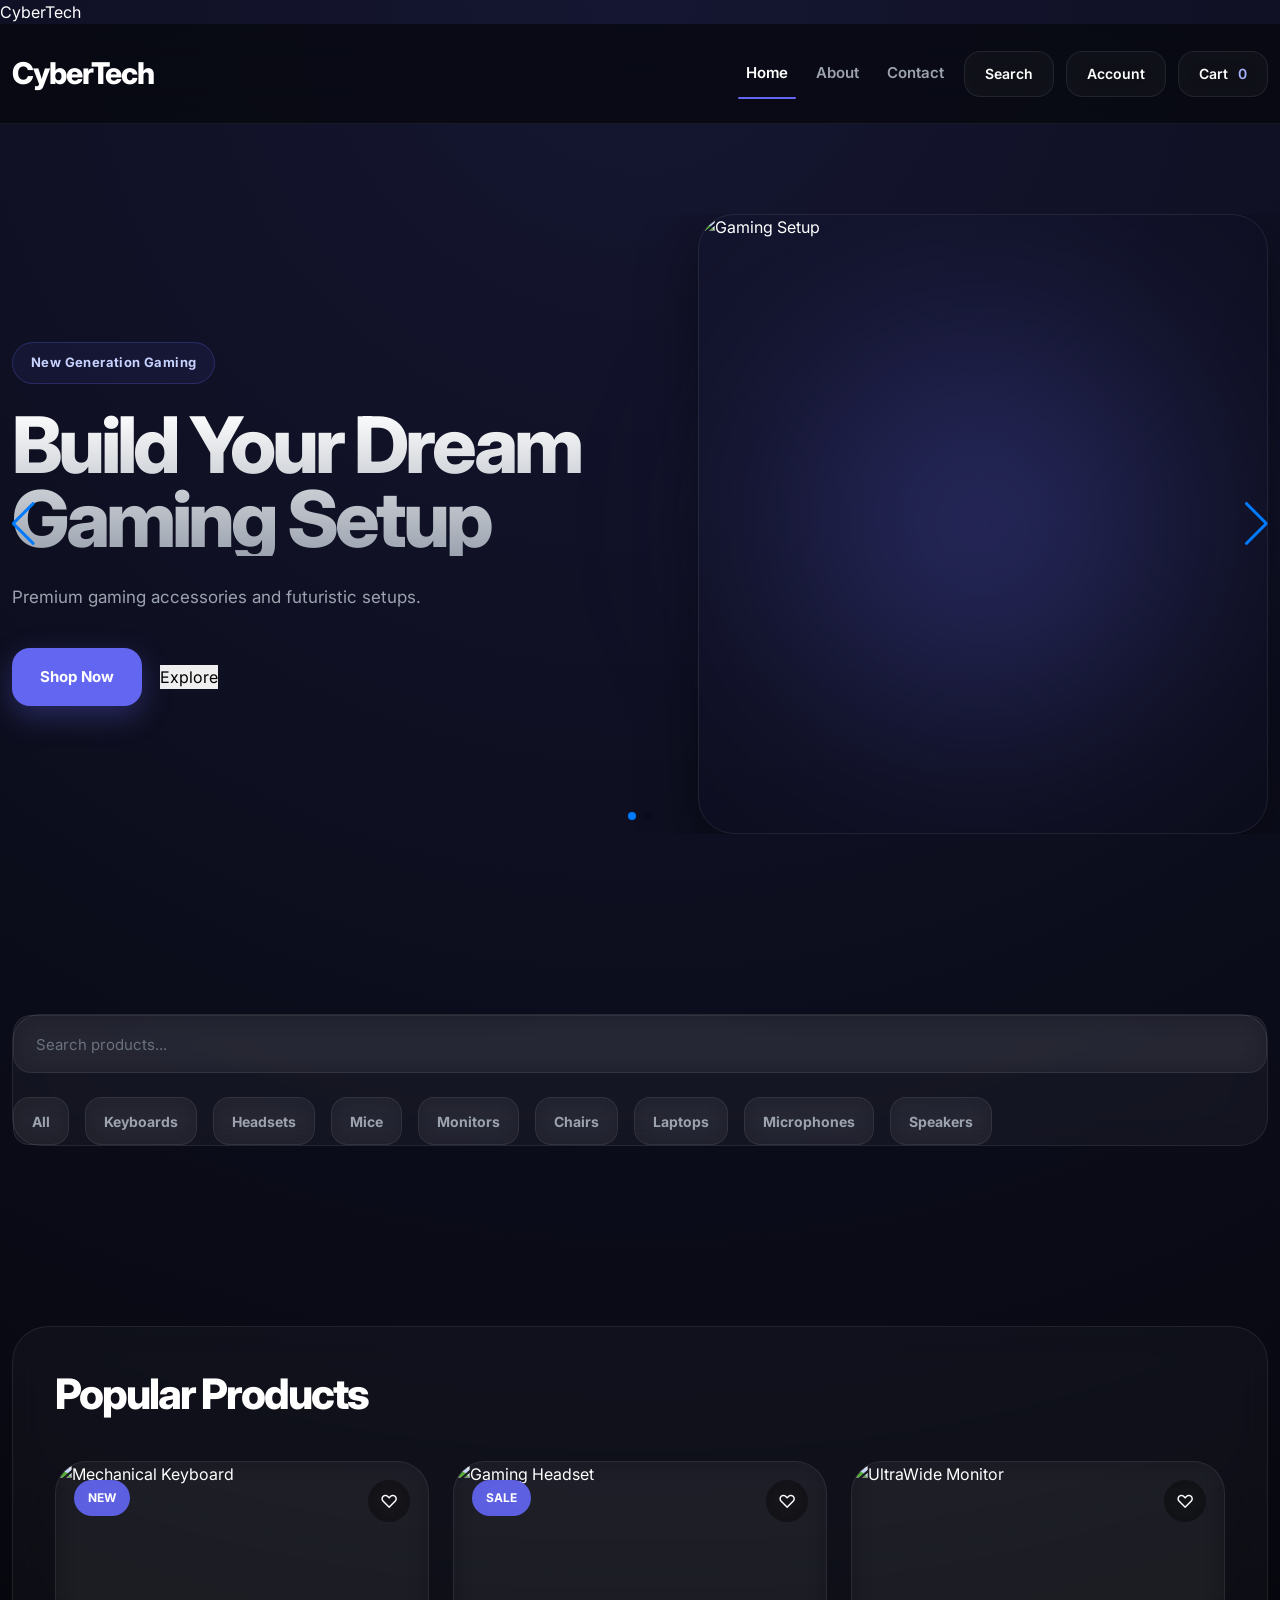
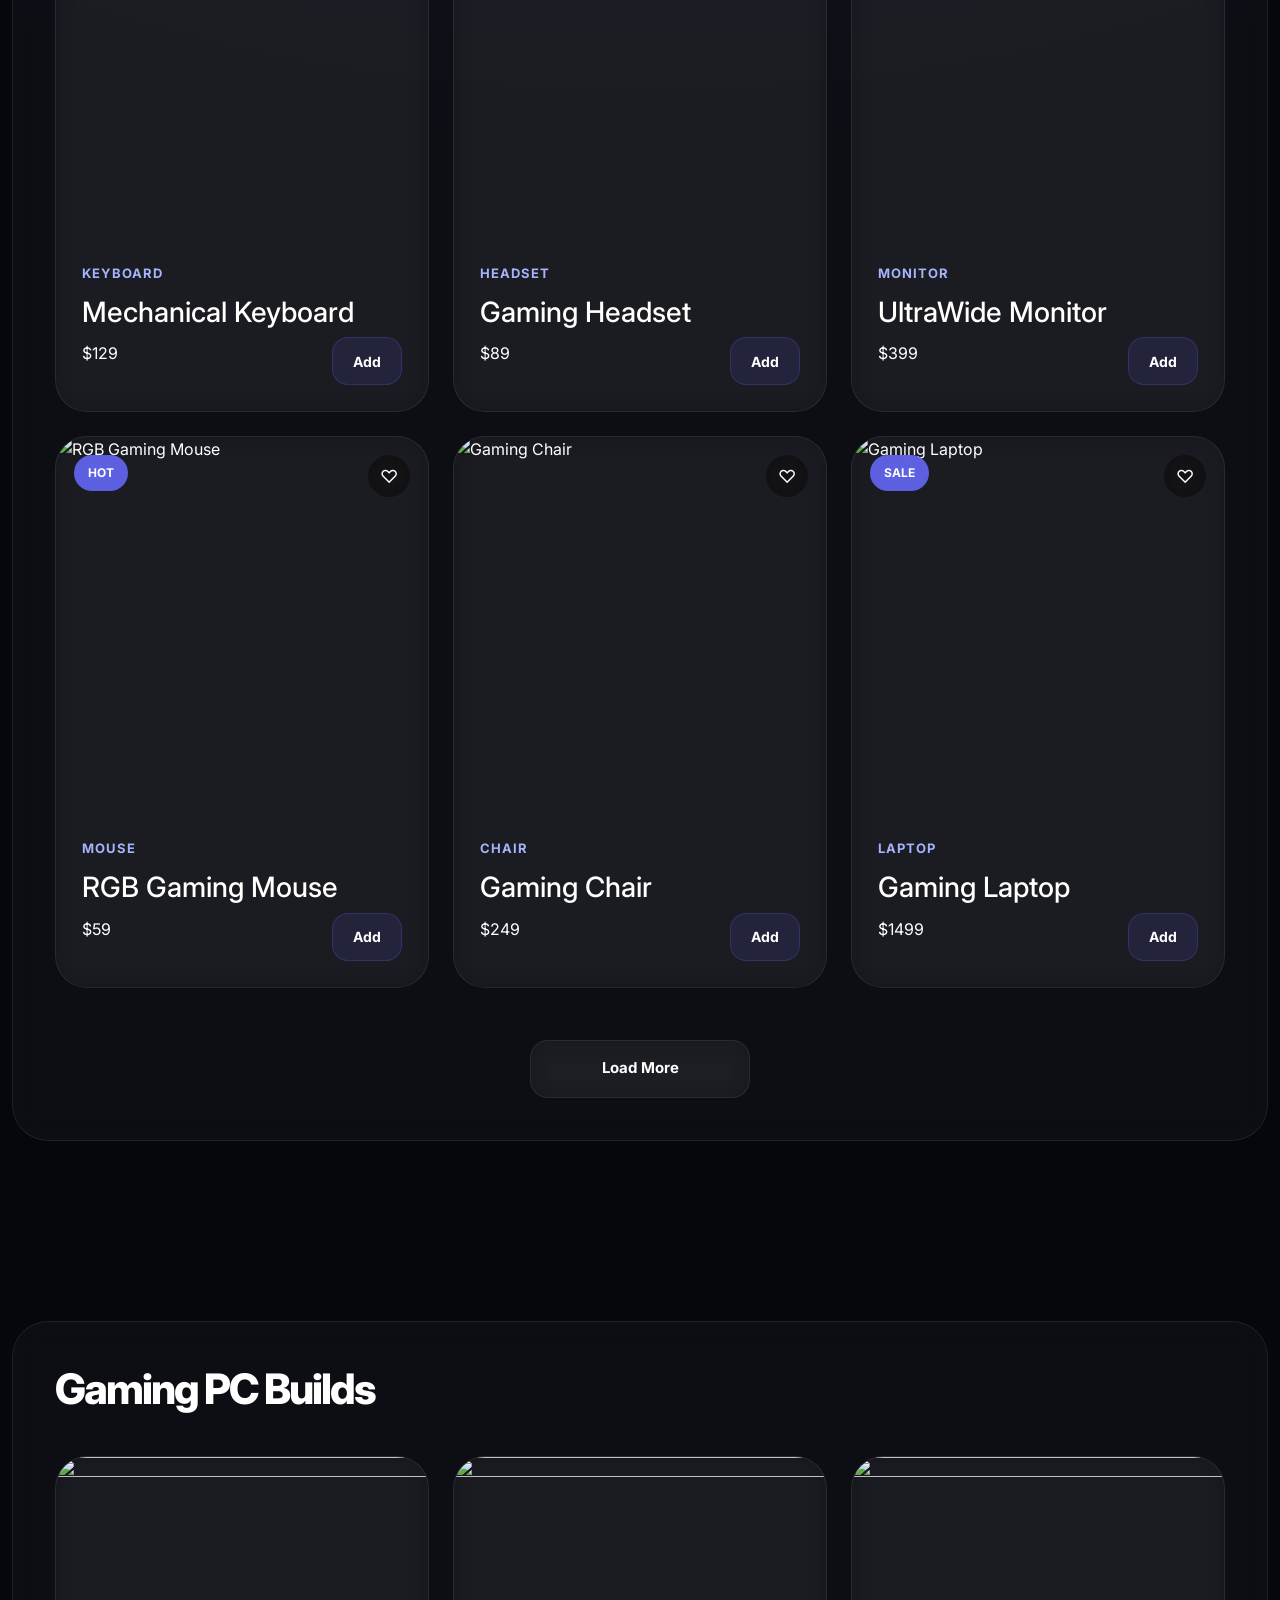
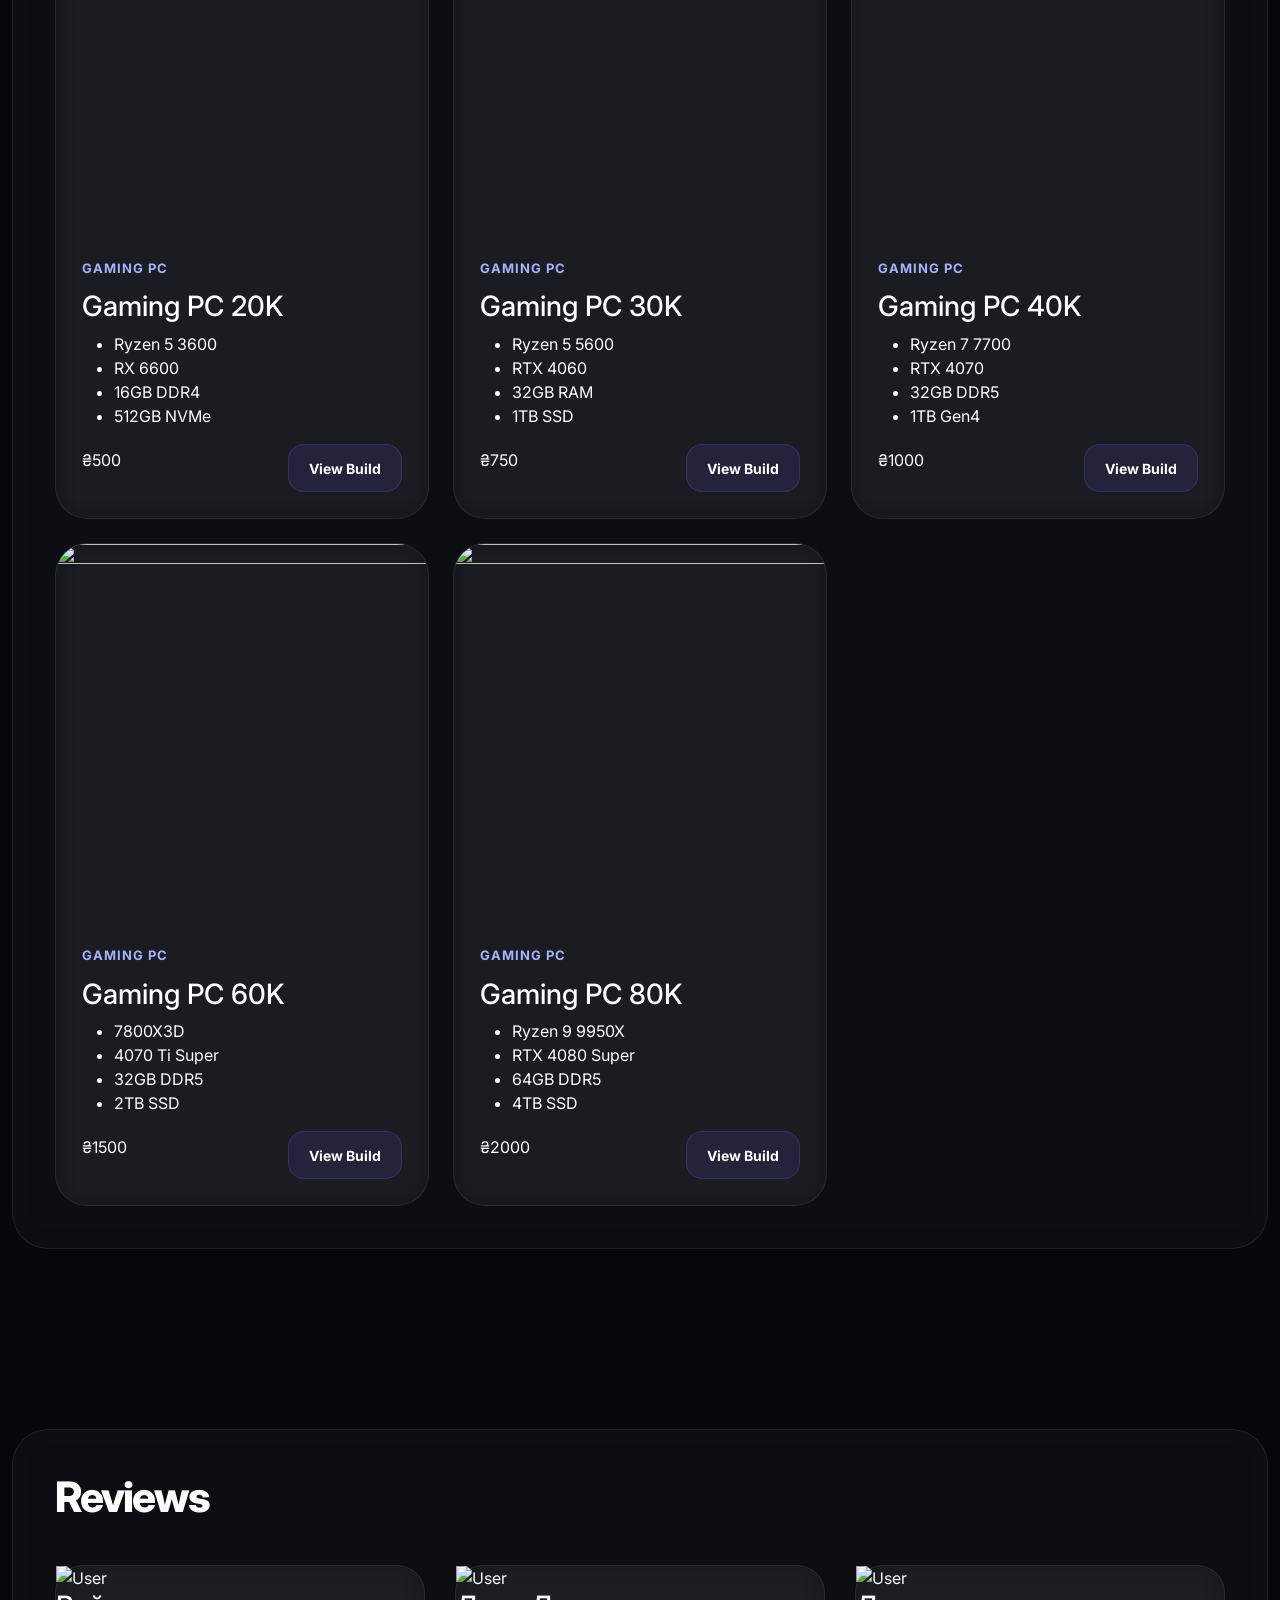
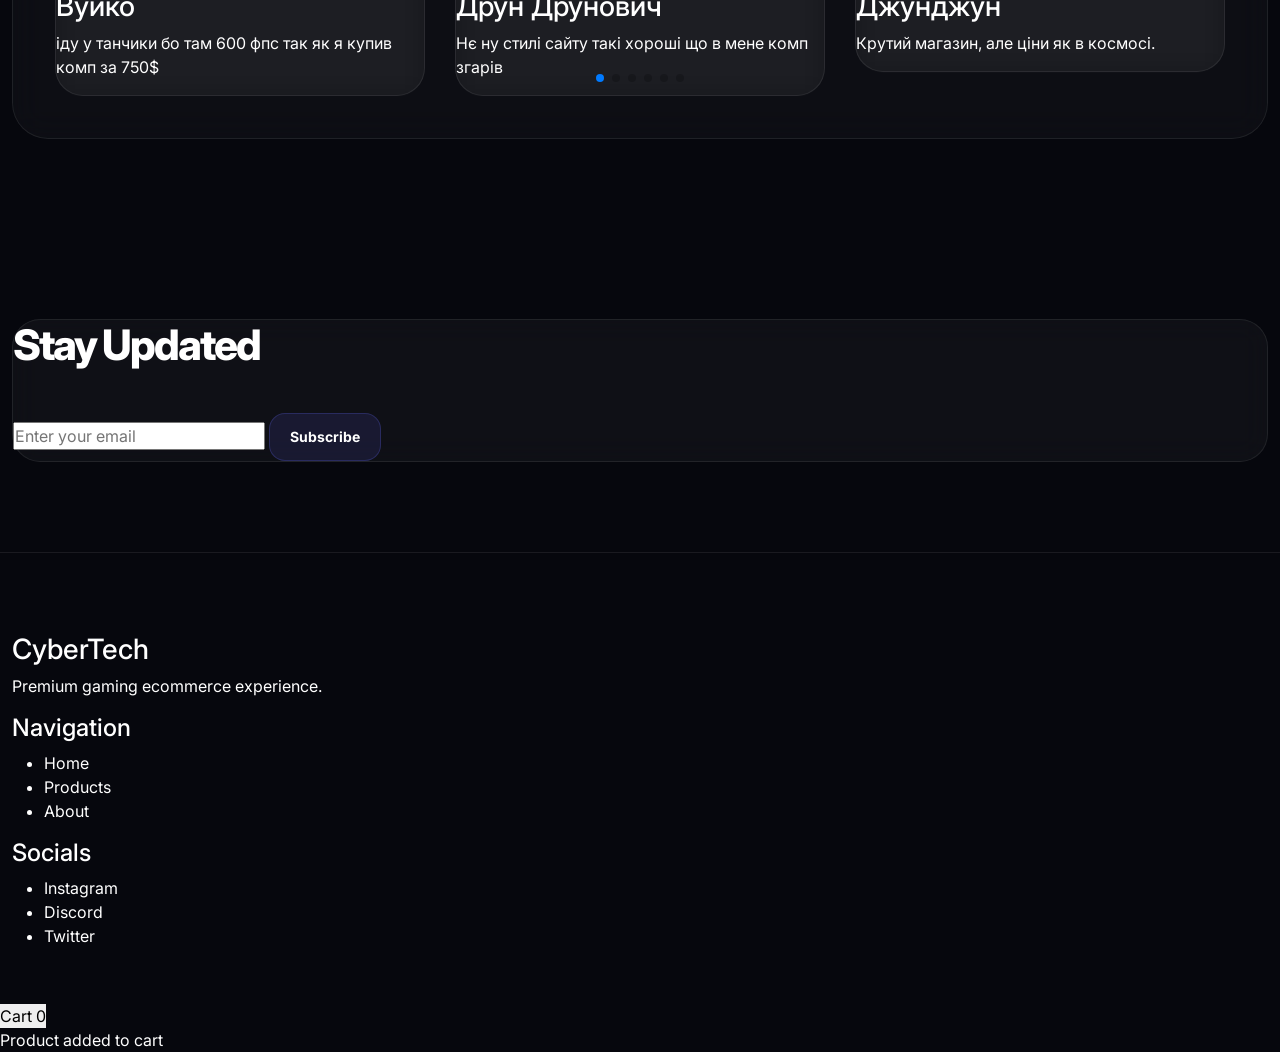
==== index.html @ 31cd0626 "v55 - skeleton + page enter + go to top" ====
<!DOCTYPE html>
<html lang="en">

<head>
    <meta charset="UTF-8">
    <meta name="viewport" content="width=device-width, initial-scale=1.0">
    <title>CyberTech Store</title>
    <link href="https://cdn.jsdelivr.net/npm/bootstrap@5.3.8/dist/css/bootstrap.min.css" rel="stylesheet">
    <link rel="preconnect" href="https://fonts.googleapis.com">
    <link rel="preconnect" href="https://fonts.gstatic.com" crossorigin>
    <link href="https://fonts.googleapis.com/css2?family=Inter:wght@400;500;600;700;800&display=swap" rel="stylesheet">
    <link rel="stylesheet" href="https://cdn.jsdelivr.net/npm/swiper@11/swiper-bundle.min.css">
    <link rel="stylesheet" href="css/style.css">
</head>

<body>
    <div class="cursor-glow"></div>

    <!-- Loader -->
    <div class="loader-wrapper" id="loader">
        <div class="loader-logo">CyberTech</div>
    </div>

    <!-- Navbar -->
    <nav class="navbar navbar-expand-lg">
        <div class="container">
            <a class="navbar-brand" href="#">CyberTech</a>
            <button class="navbar-toggler" type="button" data-bs-toggle="collapse" data-bs-target="#navMenu">
                <span class="navbar-toggler-icon"></span>
            </button>
            <div class="collapse navbar-collapse" id="navMenu">
                <ul class="navbar-nav ms-auto align-items-lg-center">
                    <li class="nav-item"><a class="nav-link active-nav" href="#">Home</a></li>
                    <li class="nav-item"><a class="nav-link" href="about.html">About</a></li>
                    <li class="nav-item"><a class="nav-link" href="contact.html">Contact</a></li>
                    <li class="nav-item"><button class="nav-action-btn">Search</button></li>
                    <li class="nav-item">
                        <div class="account-wrapper">
                            <button class="nav-action-btn" id="accountBtn">Account</button>
                            <div class="account-dropdown" id="accountDropdown">
                                <button id="openLogin">Login</button>
                                <button id="openRegister">Register</button>
                                <button id="logoutBtn">Logout</button>
                            </div>
                        </div>
                    </li>
                    <li class="nav-item cart-link">
                        <button class="nav-action-btn">Cart <span id="cart-count">0</span></button>
                    </li>
                </ul>
            </div>
        </div>
    </nav>

    <!-- Hero -->
    <section class="hero-section">
        <div class="swiper heroSwiper">
            <div class="swiper-wrapper">
                <div class="swiper-slide">
                    <div class="container">
                        <div class="hero-wrapper">
                            <div class="hero-content">
                                <span class="hero-badge">New Generation Gaming</span>
                                <h1 class="hero-title">Build Your Dream Gaming Setup</h1>
                                <p class="hero-text">Premium gaming accessories and futuristic setups.</p>
                                <div class="hero-actions">
                                    <button class="hero-btn">Shop Now</button>
                                    <button class="hero-secondary-btn">Explore</button>
                                </div>
                            </div>
                            <div class="hero-visual">
                                <div class="hero-glow"></div>
                                <img src="https://images.unsplash.com/photo-1542751371-adc38448a05e?q=80&w=1400"
                                    class="hero-image" alt="Gaming Setup">
                            </div>
                        </div>
                    </div>
                </div>
                <div class="swiper-slide">
                    <div class="container">
                        <div class="hero-wrapper">
                            <div class="hero-content">
                                <span class="hero-badge">Ultimate Performance</span>
                                <h1 class="hero-title">Gaming Without Limits</h1>
                                <p class="hero-text">Discover high-end accessories for competitive gaming.</p>
                            </div>
                            <div class="hero-visual">
                                <div class="hero-glow"></div>
                                <img src="https://images.unsplash.com/photo-1598550476439-6847785fcea6?q=80&w=1400"
                                    class="hero-image" alt="Gaming Setup">
                            </div>
                        </div>
                    </div>
                </div>
            </div>
            <div class="swiper-button-prev hero-prev"></div>
            <div class="swiper-button-next hero-next"></div>
            <div class="swiper-pagination hero-pagination"></div>
        </div>
    </section>

    <!-- Search -->
    <section>
        <div class="container">
            <div class="ui-card form-card">
                <input type="text" class="search-input" id="searchInput" placeholder="Search products...">
                <div class="filter-buttons d-flex flex-wrap gap-3 mt-4">
                    <button class="filter-btn active" data-filter="all">All</button>
                    <button class="filter-btn" data-filter="keyboard">Keyboards</button>
                    <button class="filter-btn" data-filter="headset">Headsets</button>
                    <button class="filter-btn" data-filter="mouse">Mice</button>
                    <button class="filter-btn" data-filter="monitor">Monitors</button>
                    <button class="filter-btn" data-filter="chair">Chairs</button>
                    <button class="filter-btn" data-filter="laptop">Laptops</button>
                    <button class="filter-btn" data-filter="microphone">Microphones</button>
                    <button class="filter-btn" data-filter="speaker">Speakers</button>
                </div>
            </div>
        </div>
    </section>

    <!-- Products -->
    <section>
        <div class="container">
            <div class="section-shell">
                <h2 class="section-title">Popular Products</h2>
                <div class="row g-4" id="productsContainer"></div>
                <div class="load-more-wrapper">
                    <button class="load-more-btn" id="loadMoreBtn">
                        Load More
                    </button>
                </div>
            </div>
        </div>
    </section>

    <!-- PC Builds -->
    <section>
        <div class="container">
            <div class="section-shell">
                <h2 class="section-title">Gaming PC Builds</h2>
                <div class="row g-4" id="pcBuildsContainer"></div>
            </div>
        </div>
    </section>

    <!-- Reviews -->
    <section>
        <div class="container">
            <div class="section-shell">
                <h2 class="section-title">Reviews</h2>
                <div class="swiper reviewsSwiper">
                    <div class="swiper-wrapper">
                        <div class="swiper-slide">
                            <div class="ui-card info-card info-card--review">
                                <img src="" class="review-avatar" alt="User">
                                <h3>Вуйко</h3>
                                <p>іду у танчики бо там 600 фпс так як я купив комп за 750$</p>
                            </div>
                        </div>
                        <div class="swiper-slide">
                            <div class="ui-card info-card info-card--review">
                                <img src="" class="review-avatar" alt="User">
                                <h3>Друн Друнович</h3>
                                <p>Нє ну стилі сайту такі хороші що в мене комп згарів</p>
                            </div>
                        </div>
                        <div class="swiper-slide">
                            <div class="ui-card info-card info-card--review">
                                <img src="" class="review-avatar" alt="User">
                                <h3>Джунджун</h3>
                                <p>Крутий магазин, але ціни як в космосі.</p>
                            </div>
                        </div>
                        <div class="swiper-slide">
                            <div class="ui-card info-card info-card--review">
                                <img src="" class="review-avatar" alt="User">
                                <h3>СОФЇЇІЯ</h3>
                                <p>Топчік воще імба тіки щось ви мені не відповілаєте у імейлі</p>
                            </div>
                        </div>
                        <div class="swiper-slide">
                            <div class="ui-card info-card info-card--review">
                                <img src="" class="review-avatar" alt="User">
                                <h3>Міхаїл</h3>
                                <p>Знаєте шо добавте ще запчастини для Пк, щоб самому зібрати.</p>
                            </div>
                        </div>
                        <div class="swiper-slide">
                            <div class="ui-card info-card info-card--review">
                                <img src="" class="review-avatar" alt="User">
                                <h3>Оля 1488</h3>
                                <p>Ну короче імба, підійде щоб іграти в CS:GO на мінімалках.</p>
                            </div>
                        </div>
                    </div>
                    <div class="swiper-pagination reviews-pagination"></div>
                </div>
            </div>
        </div>
    </section>

    <!-- Newsletter -->
    <section>
        <div class="container">
            <div class="ui-card form-card form-card--center">
                <h2 class="section-title">Stay Updated</h2>
                <form class="newsletter-form">
                    <input type="email" placeholder="Enter your email">
                    <button type="submit" class="product-btn">Subscribe</button>
                </form>
            </div>
        </div>
    </section>

    <!-- Cart Overlay -->
    <div class="cart-overlay" id="cartOverlay"></div>

    <!-- Cart Sidebar -->
    <div class="cart-sidebar" id="cartSidebar">
        <div class="cart-header">
            <h2>Your Cart</h2>
            <button class="close-cart" id="closeCart">×</button>
        </div>
        <div class="cart-items" id="cartItems"></div>
        <div class="empty-cart" id="emptyCart">
            <h3>Your cart is empty</h3>
            <p>Add products to start shopping</p>
        </div>
        <div class="cart-footer">
            <div class="cart-summary">
                <div><span>Subtotal</span><strong id="cartSubtotal">$0</strong></div>
                <div><span>Shipping</span><strong>Free</strong></div>
                <div class="cart-total"><span>Total</span><strong id="cartTotal">$0</strong></div>
            </div>
            <button class="checkout-btn">Proceed To Checkout</button>
        </div>
    </div>

    <!-- Footer -->
    <footer class="footer">
        <div class="container">
            <div class="footer-grid">
                <div>
                    <h3 class="footer-logo">CyberTech</h3>
                    <p>Premium gaming ecommerce experience.</p>
                </div>
                <div>
                    <h4>Navigation</h4>
                    <ul>
                        <li>Home</li>
                        <li>Products</li>
                        <li>About</li>
                    </ul>
                </div>
                <div>
                    <h4>Socials</h4>
                    <ul>
                        <li>Instagram</li>
                        <li>Discord</li>
                        <li>Twitter</li>
                    </ul>
                </div>
            </div>
        </div>
    </footer>

    <button class="floating-cart" id="floatingCart">Cart <span id="floatingCartCount">0</span></button>
    <div class="toast-notification" id="toast">Product added to cart</div>

    <!-- Auth Modal -->
    <div class="auth-modal" id="authModal">
        <div class="auth-box">
            <button class="close-auth" id="closeAuth">×</button>
            <h2 id="authTitle">Login</h2>
            <form id="authForm">
                <input type="text" id="authName" placeholder="Username">
                <input type="email" id="authEmail" placeholder="Email">
                <input type="password" id="authPassword" placeholder="Password">
                <button type="submit" class="hero-btn auth-submit">Continue</button>
            </form>
        </div>
    </div>

    <button class="scroll-top">

        ↑

    </button>

    <script src="https://cdn.jsdelivr.net/npm/bootstrap@5.3.8/dist/js/bootstrap.bundle.min.js"></script>
    <script src="https://cdn.jsdelivr.net/npm/swiper@11/swiper-bundle.min.js"></script>
    <script src="js/app.js"></script>
    <script src="js/auth.js"></script>
</body>

</html>
---- css/style.css ----
/* =========================
   RESET
========================= */

* {

    margin: 0;
    padding: 0;
    box-sizing: border-box;
}

/* =========================
   ROOT
========================= */

:root {

    --bg:
        #06070d;

    --card:
        rgba(255, 255, 255, 0.04);

    --border:
        rgba(255, 255, 255, 0.08);

    --text:
        #ffffff;

    --text-light:
        #9ca3af;

    --accent:
        #6366f1;

    --accent-hover:
        #7c80ff;

    --transition:
        0.3s ease;
}

/* =========================
   BODY
========================= */

body {

    background:
        radial-gradient(circle at top,
            rgba(99, 102, 241, 0.16),
            transparent 30%),
        #06070d;

    color:
        var(--text);

    font-family:
        "Inter",
        sans-serif;

    overflow-x:
        hidden;
}

/* =========================
   SCROLLBAR
========================= */

::-webkit-scrollbar {

    width: 10px;
}

::-webkit-scrollbar-track {

    background:
        #06070d;
}

::-webkit-scrollbar-thumb {

    background:
        rgba(255, 255, 255, 0.14);

    border-radius:
        999px;
}

/* =========================
   CONTAINER
========================= */

.container {

    max-width:
        1340px;
}

/* =========================
   LINKS
========================= */

a {

    text-decoration:
        none;

    color:
        inherit;
}

/* =========================
   BUTTONS
========================= */

button {

    border:
        none;

    outline:
        none;

    cursor:
        pointer;

    font-family:
        inherit;
}

/* =========================
   IMAGES
========================= */

img {

    display:
        block;

    width:
        100%;
}

/* =========================
   SECTION
========================= */

section {

    padding:
        90px 0;
}

/* =========================
   SECTION SHELL
========================= */

.section-shell {

    position:
        relative;

    padding:
        42px;

    border:
        1px solid var(--border);

    border-radius:
        36px;

    background:
        rgba(255, 255, 255, 0.03);

    backdrop-filter:
        blur(16px);

    overflow:
        hidden;
}

/* =========================
   SECTION TITLE
========================= */

.section-title {

    margin-bottom:
        42px;

    font-size:
        42px;

    font-weight:
        800;

    letter-spacing:
        -2px;
}

/* =========================
   UI CARD
========================= */

.ui-card {

    border:
        1px solid var(--border);

    border-radius:
        28px;

    background:
        var(--card);

    backdrop-filter:
        blur(14px);
}

/* =========================
   CURSOR GLOW
========================= */

.cursor-glow {

    position:
        fixed;

    top:
        0;

    left:
        0;

    width:
        26px;

    height:
        26px;

    border-radius:
        50%;

    pointer-events:
        none;

    z-index:
        9999;

    background:
        radial-gradient(circle,
            rgba(99, 102, 241, 0.22) 0%,
            transparent 75%);

    transform:
        translate(-50%, -50%);

    filter:
        blur(10px);

    opacity:
        0.55;
}

/* =========================
   NAVBAR
========================= */

.navbar {

    position:
        sticky;

    top:
        0;

    z-index:
        1000;

    padding:
        22px 0;

    backdrop-filter:
        blur(18px);

    background:
        rgba(6, 7, 13, 0.72);

    border-bottom:
        1px solid rgba(255, 255, 255, 0.06);
}

/* =========================
   BRAND
========================= */

.navbar-brand {

    font-size:
        30px;

    font-weight:
        800;

    letter-spacing:
        -1px;

    color:
        white !important;
}

/* =========================
   NAV LINKS
========================= */

.navbar-nav {

    gap:
        12px;
}

.nav-link {

    position:
        relative;

    color:
        var(--text-light) !important;

    font-size:
        15px;

    font-weight:
        600;

    transition:
        var(--transition);
}

.nav-link:hover {

    color:
        white !important;
}

/* =========================
   ACTIVE LINK
========================= */

.active-nav {

    color:
        white !important;
}

.active-nav::after {

    content:
        "";

    position:
        absolute;

    left:
        0;

    bottom:
        -6px;

    width:
        100%;

    height:
        2px;

    border-radius:
        999px;

    background:
        var(--accent);
}

/* =========================
   NAV BUTTONS
========================= */

.nav-action-btn {

    height:
        46px;

    padding:
        0 20px;

    border:
        1px solid var(--border);

    border-radius:
        16px;

    background:
        rgba(255, 255, 255, 0.04);

    color:
        white;

    font-size:
        14px;

    font-weight:
        600;

    transition:
        var(--transition);

    backdrop-filter:
        blur(12px);
}

.nav-action-btn:hover {

    transform:
        translateY(-2px);

    background:
        rgba(255, 255, 255, 0.08);

    border-color:
        rgba(255, 255, 255, 0.16);
}

/* =========================
   CART COUNT
========================= */

#cart-count {

    margin-left:
        6px;

    color:
        #a5b4fc;
}

/* =========================
   ACCOUNT
========================= */

.account-wrapper {

    position:
        relative;
}

/* =========================
   ACCOUNT DROPDOWN
========================= */

.account-dropdown {

    position:
        absolute;

    top:
        62px;

    right:
        0;

    width:
        220px;

    padding:
        14px;

    border:
        1px solid var(--border);

    border-radius:
        22px;

    background:
        rgba(10, 12, 20, 0.95);

    backdrop-filter:
        blur(20px);

    display:
        flex;

    flex-direction:
        column;

    gap:
        10px;

    opacity:
        0;

    visibility:
        hidden;

    transform:
        translateY(10px);

    transition:
        var(--transition);
}

/* =========================
   SHOW DROPDOWN
========================= */

.show-dropdown {

    opacity:
        1;

    visibility:
        visible;

    transform:
        translateY(0);
}

/* =========================
   DROPDOWN BUTTONS
========================= */

.account-dropdown button {

    height:
        48px;

    border-radius:
        16px;

    background:
        rgba(255, 255, 255, 0.04);

    color:
        white;

    font-size:
        14px;

    font-weight:
        600;

    transition:
        var(--transition);
}

.account-dropdown button:hover {

    background:
        var(--accent);
}

/* =========================
   NAVBAR TOGGLER
========================= */

.navbar-toggler {

    border:
        1px solid var(--border);

    background:
        rgba(255, 255, 255, 0.04);

    box-shadow:
        none !important;
}

/* =========================
   HERO
========================= */

.hero-wrapper {

    display:
        grid;

    grid-template-columns:
        1.1fr 1fr;

    align-items:
        center;

    gap:
        60px;
}

/* =========================
   HERO CONTENT
========================= */

.hero-content {

    position:
        relative;

    z-index:
        2;
}

/* =========================
   HERO BADGE
========================= */

.hero-badge {

    display:
        inline-flex;

    align-items:
        center;

    height:
        42px;

    padding:
        0 18px;

    margin-bottom:
        24px;

    border:
        1px solid rgba(99, 102, 241, 0.26);

    border-radius:
        999px;

    background:
        rgba(99, 102, 241, 0.08);

    color:
        #c7d2fe;

    font-size:
        13px;

    font-weight:
        700;

    letter-spacing:
        0.4px;
}

/* =========================
   HERO TITLE
========================= */

.hero-title {

    max-width:
        720px;

    margin-bottom:
        26px;

    font-size:
        78px;

    line-height:
        0.95;

    font-weight:
        800;

    letter-spacing:
        -4px;

    background:
        linear-gradient(180deg,
            white,
            #9ca3af);

    -webkit-background-clip:
        text;

    -webkit-text-fill-color:
        transparent;
}

/* =========================
   HERO TEXT
========================= */

.hero-text {

    max-width:
        620px;

    margin-bottom:
        18px;

    color:
        var(--text-light);

    font-size:
        17px;

    line-height:
        1.8;
}

/* =========================
   HERO ACTIONS
========================= */

.hero-actions {

    display:
        flex;

    align-items:
        center;

    gap:
        18px;

    margin-top:
        36px;
}

/* =========================
   HERO BUTTON
========================= */

.hero-btn {

    height:
        58px;

    padding:
        0 28px;

    border-radius:
        18px;

    background:
        var(--accent);

    color:
        white;

    font-size:
        15px;

    font-weight:
        700;

    transition:
        var(--transition);

    box-shadow:
        0 10px 30px rgba(99, 102, 241, 0.32);
}

.hero-btn:hover {

    transform:
        translateY(-4px);

    background:
        var(--accent-hover);

    box-shadow:
        0 18px 40px rgba(99, 102, 241, 0.4);
}

/* =========================
   HERO SECOND BUTTON
========================= */

.hero-btn-secondary {

    height:
        58px;

    padding:
        0 28px;

    border:
        1px solid var(--border);

    border-radius:
        18px;

    background:
        rgba(255, 255, 255, 0.04);

    color:
        white;

    font-size:
        15px;

    font-weight:
        700;

    transition:
        var(--transition);

    backdrop-filter:
        blur(12px);
}

.hero-btn-secondary:hover {

    transform:
        translateY(-4px);

    background:
        rgba(255, 255, 255, 0.08);
}

/* =========================
   HERO VISUAL
========================= */

.hero-visual {

    position:
        relative;
}

/* =========================
   HERO GLOW
========================= */

.hero-glow {

    position:
        absolute;

    inset:
        0;

    background:
        radial-gradient(circle,
            rgba(99, 102, 241, 0.34),
            transparent 70%);

    filter:
        blur(80px);

    z-index:
        1;
}

/* =========================
   HERO IMAGE
========================= */

.hero-image {

    position:
        relative;

    z-index:
        2;

    border:
        1px solid var(--border);

    border-radius:
        36px;

    object-fit:
        cover;

    min-height:
        620px;

    transition:
        var(--transition);

    box-shadow:
        0 20px 60px rgba(0, 0, 0, 0.45);
}

.hero-image:hover {

    transform:
        translateY(-6px) scale(1.01);
}

/* =========================
   HERO TEXT ONLY
========================= */

.hero-wrapper--text {

    grid-template-columns:
        1fr;
}

/* =========================
   RESPONSIVE
========================= */

@media (max-width: 1100px) {

    .hero-wrapper {

        grid-template-columns:
            1fr;

        gap:
            40px;
    }

    .hero-title {

        font-size:
            58px;
    }

    .hero-image {

        min-height:
            500px;
    }
}

@media (max-width: 768px) {

    .hero-title {

        font-size:
            44px;

        letter-spacing:
            -2px;
    }

    .hero-actions {

        flex-direction:
            column;

        align-items:
            stretch;
    }

    .hero-btn,
    .hero-btn-secondary {

        width:
            100%;
    }

    .hero-image {

        min-height:
            380px;
    }
}

/* =========================
   PRODUCTS GRID
========================= */

.products-grid {

    display:
        grid;

    grid-template-columns:
        repeat(3, 1fr);

    gap:
        28px;
}

/* =========================
   PRODUCT CARD
========================= */

.product-card {

    position:
        relative;

    border:
        1px solid var(--border);

    border-radius:
        32px;

    background:
        rgba(255, 255, 255, 0.03);

    overflow:
        hidden;

    transition:
        var(--transition);

    backdrop-filter:
        blur(14px);
}

.product-card:hover {

    transform:
        translateY(-10px);

    border-color:
        rgba(99, 102, 241, 0.34);

    box-shadow:
        0 24px 60px rgba(0, 0, 0, 0.45);
}

/* =========================
   PRODUCT IMAGE WRAPPER
========================= */

.product-image-wrapper {

    position:
        relative;

    overflow:
        hidden;
}

/* =========================
   PRODUCT IMAGE
========================= */

.product-image {

    aspect-ratio:
        1 / 1;

    object-fit:
        cover;

    transition:
        0.5s ease;
}

.product-card:hover .product-image {

    transform:
        scale(1.06);
}

/* =========================
   PRODUCT BADGE
========================= */

.product-badge {

    position:
        absolute;

    top:
        18px;

    left:
        18px;

    z-index:
        5;

    height:
        36px;

    padding:
        0 14px;

    border-radius:
        999px;

    background:
        rgba(99, 102, 241, 0.92);

    color:
        white;

    font-size:
        12px;

    font-weight:
        700;

    display:
        inline-flex;

    align-items:
        center;

    justify-content:
        center;

    backdrop-filter:
        blur(12px);
}

/* =========================
   PRODUCT CONTENT
========================= */

.product-content {

    padding:
        26px;
}

/* =========================
   PRODUCT CATEGORY
========================= */

.product-category {

    display:
        inline-block;

    margin-bottom:
        12px;

    color:
        #a5b4fc;

    font-size:
        13px;

    font-weight:
        700;

    text-transform:
        uppercase;

    letter-spacing:
        1px;
}

/* =========================
   PRODUCT TITLE
========================= */

.product-title {

    margin-bottom:
        16px;

    font-size:
        24px;

    font-weight:
        800;

    line-height:
        1.2;
}

/* =========================
   PRODUCT DESCRIPTION
========================= */

.product-description {

    margin-bottom:
        22px;

    color:
        var(--text-light);

    font-size:
        15px;

    line-height:
        1.7;
}

/* =========================
   PRODUCT BOTTOM
========================= */

.product-bottom {

    display:
        flex;

    align-items:
        center;

    justify-content:
        space-between;

    gap:
        16px;
}

/* =========================
   PRODUCT PRICE
========================= */

.product-price {

    font-size:
        28px;

    font-weight:
        800;

    letter-spacing:
        -1px;

    background:
        linear-gradient(135deg,
            white,
            #a5b4fc);

    -webkit-background-clip:
        text;

    -webkit-text-fill-color:
        transparent;
}

/* =========================
   PRODUCT BUTTON
========================= */

.product-btn {

    height:
        48px;

    padding:
        0 20px;

    border-radius:
        16px;

    background:
        rgba(99, 102, 241, 0.12);

    color:
        white;

    font-size:
        14px;

    font-weight:
        700;

    transition:
        var(--transition);

    border:
        1px solid rgba(99, 102, 241, 0.24);
}

.product-btn:hover {

    transform:
        translateY(-3px);

    background:
        var(--accent);

    border-color:
        var(--accent);
}

/* =========================
   WISHLIST BUTTON
========================= */

.wishlist-btn {

    position:
        absolute;

    top:
        18px;

    right:
        18px;

    z-index:
        5;

    width:
        42px;

    height:
        42px;

    border-radius:
        50%;

    background:
        rgba(0, 0, 0, 0.42);

    color:
        white;

    font-size:
        18px;

    transition:
        var(--transition);

    backdrop-filter:
        blur(10px);
}

.wishlist-btn:hover {

    transform:
        scale(1.08);

    background:
        var(--accent);
}

/* =========================
   RESPONSIVE
========================= */

@media (max-width: 1100px) {

    .products-grid {

        grid-template-columns:
            repeat(2, 1fr);
    }
}

@media (max-width: 768px) {

    .products-grid {

        grid-template-columns:
            1fr;
    }

    .product-title {

        font-size:
            21px;
    }

    .product-price {

        font-size:
            24px;
    }
}

/* =========================
   PRODUCTS TOPBAR
========================= */

.products-topbar {

    display:
        flex;

    align-items:
        center;

    justify-content:
        space-between;

    gap:
        24px;

    margin-bottom:
        42px;
}

/* =========================
   SEARCH WRAPPER
========================= */

.search-wrapper {

    position:
        relative;

    width:
        100%;

    max-width:
        420px;
}

/* =========================
   SEARCH INPUT
========================= */

.search-input {

    width:
        100%;

    height:
        58px;

    padding:
        0 22px;

    border:
        1px solid var(--border);

    border-radius:
        18px;

    background:
        rgba(255, 255, 255, 0.04);

    color:
        white;

    font-size:
        15px;

    outline:
        none;

    transition:
        var(--transition);

    backdrop-filter:
        blur(12px);
}

.search-input:focus {

    border-color:
        rgba(99, 102, 241, 0.34);

    box-shadow:
        0 0 0 4px rgba(99, 102, 241, 0.12);
}

.search-input::placeholder {

    color:
        #6b7280;
}

/* =========================
   FILTERS
========================= */

.filters {

    display:
        flex;

    align-items:
        center;

    flex-wrap:
        wrap;

    gap:
        14px;
}

/* =========================
   FILTER BUTTON
========================= */

.filter-btn {

    height:
        48px;

    padding:
        0 18px;

    border:
        1px solid var(--border);

    border-radius:
        16px;

    background:
        rgba(255, 255, 255, 0.04);

    color:
        var(--text-light);

    font-size:
        14px;

    font-weight:
        700;

    transition:
        var(--transition);

    backdrop-filter:
        blur(12px);
}

.filter-btn:hover {

    transform:
        translateY(-2px);

    color:
        white;

    background:
        rgba(255, 255, 255, 0.08);
}

/* =========================
   ACTIVE FILTER
========================= */

.filter-btn.active-filter {

    background:
        var(--accent);

    border-color:
        var(--accent);

    color:
        white;

    box-shadow:
        0 10px 30px rgba(99, 102, 241, 0.26);
}

/* =========================
   LOAD MORE
========================= */

.load-more-wrapper {

    display:
        flex;

    justify-content:
        center;

    margin-top:
        52px;
}

/* =========================
   LOAD MORE BUTTON
========================= */

.load-more-btn {

    min-width:
        220px;

    height:
        58px;

    border:
        1px solid var(--border);

    border-radius:
        18px;

    background:
        rgba(255, 255, 255, 0.04);

    color:
        white;

    font-size:
        15px;

    font-weight:
        700;

    transition:
        var(--transition);

    backdrop-filter:
        blur(12px);
}

.load-more-btn:hover {

    transform:
        translateY(-4px);

    background:
        white;

    color:
        black;

    border-color:
        white;

    box-shadow:
        0 18px 40px rgba(255, 255, 255, 0.14);
}

/* =========================
   RESPONSIVE
========================= */

@media (max-width: 992px) {

    .products-topbar {

        flex-direction:
            column;

        align-items:
            stretch;
    }

    .search-wrapper {

        max-width:
            100%;
    }
}

@media (max-width: 768px) {

    .filters {

        gap:
            10px;
    }

    .filter-btn {

        width:
            100%;
    }
}

/* =========================
   PRODUCT PAGE
========================= */

.product-page {

    padding-top:
        40px;
}

/* =========================
   BREADCRUMBS
========================= */

.breadcrumbs {

    display:
        flex;

    align-items:
        center;

    flex-wrap:
        wrap;

    gap:
        12px;

    margin-bottom:
        40px;

    color:
        var(--text-light);

    font-size:
        14px;
}

.breadcrumbs a {

    transition:
        var(--transition);
}

.breadcrumbs a:hover {

    color:
        white;
}

/* =========================
   PRODUCT LAYOUT
========================= */

.product-layout {

    display:
        grid;

    grid-template-columns:
        1fr 1fr;

    gap:
        52px;
}

/* =========================
   PRODUCT GALLERY
========================= */

.product-gallery {

    display:
        flex;

    flex-direction:
        column;

    gap:
        20px;
}

/* =========================
   MAIN IMAGE
========================= */

.main-image-wrapper {

    overflow:
        hidden;

    border:
        1px solid var(--border);

    border-radius:
        34px;

    background:
        rgba(255, 255, 255, 0.03);
}

/* =========================
   MAIN PRODUCT IMAGE
========================= */

.main-product-image {

    aspect-ratio:
        1 / 1;

    object-fit:
        cover;

    transition:
        0.5s ease;
}

.main-product-image:hover {

    transform:
        scale(1.04);
}

/* =========================
   THUMBNAILS
========================= */

.thumbnail-list {

    display:
        flex;

    gap:
        16px;
}

/* =========================
   THUMBNAIL IMAGE
========================= */

.thumbnail-image {

    width:
        100px;

    height:
        100px;

    border:
        2px solid transparent;

    border-radius:
        22px;

    object-fit:
        cover;

    cursor:
        pointer;

    transition:
        var(--transition);

    background:
        rgba(255, 255, 255, 0.04);
}

.thumbnail-image:hover {

    transform:
        translateY(-4px);

    border-color:
        rgba(99, 102, 241, 0.34);
}

/* =========================
   ACTIVE THUMBNAIL
========================= */

.thumbnail-image.active-thumbnail {

    border-color:
        var(--accent);
}

/* =========================
   PRODUCT INFO
========================= */

.product-info {

    display:
        flex;

    flex-direction:
        column;

    justify-content:
        center;
}

/* =========================
   PRODUCT CATEGORY
========================= */

.product-page-category {

    margin-bottom:
        18px;

    color:
        #a5b4fc;

    font-size:
        13px;

    font-weight:
        700;

    letter-spacing:
        1px;

    text-transform:
        uppercase;
}

/* =========================
   PRODUCT TITLE
========================= */

.product-page-title {

    margin-bottom:
        24px;

    font-size:
        68px;

    line-height:
        0.95;

    font-weight:
        800;

    letter-spacing:
        -3px;
}

/* =========================
   PRODUCT PRICE
========================= */

.product-page-price {

    margin-bottom:
        28px;

    font-size:
        56px;

    font-weight:
        800;

    letter-spacing:
        -2px;

    background:
        linear-gradient(135deg,
            white,
            #a5b4fc);

    -webkit-background-clip:
        text;

    -webkit-text-fill-color:
        transparent;
}

/* =========================
   PRODUCT DESCRIPTION
========================= */

.product-page-description {

    max-width:
        620px;

    margin-bottom:
        36px;

    color:
        var(--text-light);

    font-size:
        17px;

    line-height:
        1.8;
}

/* =========================
   PRODUCT ACTIONS
========================= */

.product-page-actions {

    display:
        flex;

    flex-wrap:
        wrap;

    gap:
        20px;

    margin-bottom:
        42px;
}

/* =========================
   QUANTITY SELECTOR
========================= */

.quantity-selector {

    display:
        flex;

    align-items:
        center;

    gap:
        16px;

    height:
        60px;

    padding:
        0 20px;

    border:
        1px solid var(--border);

    border-radius:
        18px;

    background:
        rgba(255, 255, 255, 0.04);
}

/* =========================
   QTY BUTTON
========================= */

.qty-btn {

    width:
        38px;

    height:
        38px;

    border-radius:
        12px;

    background:
        rgba(255, 255, 255, 0.08);

    color:
        white;

    font-size:
        18px;

    font-weight:
        700;

    transition:
        var(--transition);
}

.qty-btn:hover {

    background:
        var(--accent);
}

/* =========================
   QUANTITY VALUE
========================= */

#quantityValue {

    min-width:
        24px;

    text-align:
        center;

    font-size:
        18px;

    font-weight:
        700;
}

/* =========================
   PRODUCT CART ACTIONS
========================= */

.product-cart-actions {

    display:
        flex;

    align-items:
        center;

    gap:
        18px;
}

/* =========================
   CART PREVIEW
========================= */

.product-cart-preview {

    display:
        flex;

    align-items:
        center;

    gap:
        8px;

    height:
        60px;

    padding:
        0 22px;

    border:
        1px solid var(--border);

    border-radius:
        18px;

    background:
        rgba(255, 255, 255, 0.04);

    color:
        var(--text-light);

    font-size:
        14px;
}

/* =========================
   PRODUCT SPECS
========================= */

.product-specs {

    border:
        1px solid var(--border);

    border-radius:
        28px;

    padding:
        28px;

    background:
        rgba(255, 255, 255, 0.03);
}

/* =========================
   SPECS TITLE
========================= */

.product-specs h3 {

    margin-bottom:
        24px;

    font-size:
        24px;

    font-weight:
        800;
}

/* =========================
   SPECS LIST
========================= */

.product-specs ul {

    display:
        flex;

    flex-direction:
        column;

    gap:
        18px;

    list-style:
        none;
}

/* =========================
   SPECS ITEM
========================= */

.product-specs li {

    position:
        relative;

    padding-left:
        28px;

    color:
        var(--text-light);

    font-size:
        15px;
}

.product-specs li::before {

    content:
        "";

    position:
        absolute;

    left:
        0;

    top:
        8px;

    width:
        10px;

    height:
        10px;

    border-radius:
        50%;

    background:
        var(--accent);
}

/* =========================
   RESPONSIVE
========================= */

@media (max-width: 1100px) {

    .product-layout {

        grid-template-columns:
            1fr;
    }

    .product-page-title {

        font-size:
            52px;
    }
}

@media (max-width: 768px) {

    .product-page-title {

        font-size:
            42px;

        letter-spacing:
            -2px;
    }

    .product-page-price {

        font-size:
            42px;
    }

    .product-page-actions {

        flex-direction:
            column;

        align-items:
            stretch;
    }

    .product-cart-actions {

        flex-direction:
            column;

        align-items:
            stretch;
    }

    .thumbnail-image {

        width:
            78px;

        height:
            78px;
    }
}

/* =========================
   CART SIDEBAR
========================= */

.cart-sidebar {

    position:
        fixed;

    top:
        0;

    right:
        -460px;

    width:
        460px;

    height:
        100vh;

    padding:
        28px;

    background:
        rgba(10, 12, 20, 0.96);

    backdrop-filter:
        blur(20px);

    border-left:
        1px solid var(--border);

    z-index:
        3000;

    transition:
        0.45s ease;

    overflow-y:
        auto;
}

/* =========================
   SHOW CART
========================= */

.show-cart {

    right:
        0;
}

/* =========================
   CART TOP
========================= */

.cart-top {

    display:
        flex;

    align-items:
        center;

    justify-content:
        space-between;

    margin-bottom:
        32px;
}

/* =========================
   CART TITLE
========================= */

.cart-title {

    font-size:
        30px;

    font-weight:
        800;
}

/* =========================
   CLOSE CART
========================= */

.close-cart {

    width:
        48px;

    height:
        48px;

    border-radius:
        16px;

    background:
        rgba(255, 255, 255, 0.06);

    color:
        white;

    font-size:
        22px;

    transition:
        var(--transition);
}

.close-cart:hover {

    background:
        var(--accent);

    transform:
        rotate(90deg);
}

/* =========================
   CART ITEMS
========================= */

.cart-items {

    display:
        flex;

    flex-direction:
        column;

    gap:
        18px;
}

/* =========================
   CART ITEM
========================= */

.cart-item {

    display:
        flex;

    gap:
        16px;

    padding:
        18px;

    border:
        1px solid var(--border);

    border-radius:
        24px;

    background:
        rgba(255, 255, 255, 0.03);
}

/* =========================
   CART ITEM IMAGE
========================= */

.cart-item img {

    width:
        100px;

    height:
        100px;

    border-radius:
        18px;

    object-fit:
        cover;
}

/* =========================
   CART ITEM INFO
========================= */

.cart-item-info {

    flex:
        1;
}

/* =========================
   CART ITEM TITLE
========================= */

.cart-item-title {

    margin-bottom:
        12px;

    font-size:
        18px;

    font-weight:
        700;
}

/* =========================
   CART ITEM PRICE
========================= */

.cart-item-price {

    margin-bottom:
        14px;

    color:
        #a5b4fc;

    font-size:
        18px;

    font-weight:
        700;
}

/* =========================
   CART ITEM ACTIONS
========================= */

.cart-item-actions {

    display:
        flex;

    align-items:
        center;

    gap:
        12px;
}

/* =========================
   CART QTY BUTTON
========================= */

.cart-qty-btn {

    width:
        34px;

    height:
        34px;

    border-radius:
        10px;

    background:
        rgba(255, 255, 255, 0.08);

    color:
        white;

    font-size:
        16px;

    font-weight:
        700;

    transition:
        var(--transition);
}

.cart-qty-btn:hover {

    background:
        var(--accent);
}

/* =========================
   REMOVE BUTTON
========================= */

.remove-cart-btn {

    margin-left:
        auto;

    color:
        #ef4444;

    background:
        transparent;

    font-size:
        14px;

    font-weight:
        700;
}

/* =========================
   CART FOOTER
========================= */

.cart-footer {

    margin-top:
        34px;

    padding-top:
        28px;

    border-top:
        1px solid var(--border);
}

/* =========================
   CART TOTAL
========================= */

.cart-total {

    display:
        flex;

    align-items:
        center;

    justify-content:
        space-between;

    margin-bottom:
        24px;

    font-size:
        24px;

    font-weight:
        800;
}

/* =========================
   CHECKOUT BUTTON
========================= */

.checkout-btn {

    width:
        100%;

    height:
        60px;

    border-radius:
        18px;

    background:
        var(--accent);

    color:
        white;

    font-size:
        16px;

    font-weight:
        700;

    transition:
        var(--transition);
}

.checkout-btn:hover {

    transform:
        translateY(-4px);

    background:
        var(--accent-hover);
}

/* =========================
   TOAST
========================= */

.toast {

    position:
        fixed;

    right:
        28px;

    bottom:
        28px;

    min-width:
        280px;

    padding:
        18px 22px;

    border:
        1px solid rgba(34, 197, 94, 0.22);

    border-radius:
        20px;

    background:
        rgba(10, 12, 20, 0.96);

    color:
        white;

    font-size:
        15px;

    font-weight:
        600;

    backdrop-filter:
        blur(18px);

    transform:
        translateY(120px);

    opacity:
        0;

    transition:
        0.45s ease;

    z-index:
        5000;
}

/* =========================
   SHOW TOAST
========================= */

.show-toast {

    transform:
        translateY(0);

    opacity:
        1;
}

/* =========================
   AUTH MODAL
========================= */

.auth-modal {

    position:
        fixed;

    inset:
        0;

    display:
        flex;

    align-items:
        center;

    justify-content:
        center;

    padding:
        24px;

    background:
        rgba(0, 0, 0, 0.72);

    backdrop-filter:
        blur(8px);

    opacity:
        0;

    visibility:
        hidden;

    transition:
        var(--transition);

    z-index:
        4000;
}

/* =========================
   SHOW AUTH
========================= */

.show-auth {

    opacity:
        1;

    visibility:
        visible;
}

/* =========================
   AUTH BOX
========================= */

.auth-box {

    width:
        100%;

    max-width:
        480px;

    padding:
        36px;

    border:
        1px solid var(--border);

    border-radius:
        34px;

    background:
        rgba(10, 12, 20, 0.96);

    transform:
        translateY(30px);

    transition:
        var(--transition);
}

.show-auth .auth-box {

    transform:
        translateY(0);
}

/* =========================
   AUTH TITLE
========================= */

.auth-title {

    margin-bottom:
        28px;

    font-size:
        38px;

    font-weight:
        800;
}

/* =========================
   AUTH FORM
========================= */

.auth-form {

    display:
        flex;

    flex-direction:
        column;

    gap:
        18px;
}

/* =========================
   AUTH INPUT
========================= */

.auth-input {

    width:
        100%;

    height:
        58px;

    padding:
        0 18px;

    border:
        1px solid var(--border);

    border-radius:
        18px;

    background:
        rgba(255, 255, 255, 0.04);

    color:
        white;

    outline:
        none;

    transition:
        var(--transition);
}

.auth-input:focus {

    border-color:
        rgba(99, 102, 241, 0.34);

    box-shadow:
        0 0 0 4px rgba(99, 102, 241, 0.12);
}

/* =========================
   AUTH BUTTON
========================= */

.auth-submit {

    height:
        58px;

    border-radius:
        18px;

    background:
        var(--accent);

    color:
        white;

    font-size:
        15px;

    font-weight:
        700;

    transition:
        var(--transition);
}

.auth-submit:hover {

    transform:
        translateY(-3px);

    background:
        var(--accent-hover);
}

/* =========================
   RESPONSIVE
========================= */

@media (max-width: 768px) {

    .cart-sidebar {

        width:
            100%;
    }

    .cart-item {

        flex-direction:
            column;
    }

    .cart-item img {

        width:
            100%;

        height:
            220px;
    }

    .toast {

        right:
            16px;

        left:
            16px;

        min-width:
            auto;
    }
}

/* =========================
   ABOUT PAGE
========================= */

.about-page {

    padding-top:
        40px;
}

/* =========================
   ABOUT GRID
========================= */

.about-grid {

    display:
        grid;

    grid-template-columns:
        1fr 1fr;

    gap:
        52px;

    align-items:
        center;
}

/* =========================
   ABOUT IMAGE
========================= */

.about-image {

    border:
        1px solid var(--border);

    border-radius:
        36px;

    object-fit:
        cover;

    min-height:
        620px;

    box-shadow:
        0 20px 60px rgba(0, 0, 0, 0.45);
}

/* =========================
   ABOUT TITLE
========================= */

.about-title {

    margin-bottom:
        26px;

    font-size:
        68px;

    line-height:
        0.95;

    font-weight:
        800;

    letter-spacing:
        -3px;
}

/* =========================
   ABOUT TEXT
========================= */

.about-text {

    margin-bottom:
        18px;

    color:
        var(--text-light);

    font-size:
        17px;

    line-height:
        1.8;
}

/* =========================
   ABOUT STATS
========================= */

.about-stats {

    display:
        grid;

    grid-template-columns:
        repeat(3, 1fr);

    gap:
        20px;

    margin-top:
        42px;
}

/* =========================
   ABOUT STAT
========================= */

.about-stat {

    padding:
        26px;

    border:
        1px solid var(--border);

    border-radius:
        28px;

    background:
        rgba(255, 255, 255, 0.03);

    text-align:
        center;
}

/* =========================
   ABOUT NUMBER
========================= */

.about-number {

    margin-bottom:
        10px;

    font-size:
        38px;

    font-weight:
        800;

    color:
        #a5b4fc;
}

/* =========================
   ABOUT LABEL
========================= */

.about-label {

    color:
        var(--text-light);

    font-size:
        14px;
}

/* =========================
   CONTACT PAGE
========================= */

.contact-page {

    padding-top:
        40px;
}

/* =========================
   CONTACT WRAPPER
========================= */

.contact-wrapper {

    display:
        grid;

    grid-template-columns:
        0.9fr 1fr;

    gap:
        42px;
}

/* =========================
   CONTACT INFO
========================= */

.contact-info {

    display:
        flex;

    flex-direction:
        column;

    gap:
        22px;
}

/* =========================
   CONTACT CARD
========================= */

.contact-card {

    padding:
        28px;

    border:
        1px solid var(--border);

    border-radius:
        28px;

    background:
        rgba(255, 255, 255, 0.03);
}

/* =========================
   CONTACT CARD TITLE
========================= */

.contact-card-title {

    margin-bottom:
        12px;

    font-size:
        22px;

    font-weight:
        800;
}

/* =========================
   CONTACT CARD TEXT
========================= */

.contact-card-text {

    color:
        var(--text-light);

    font-size:
        15px;

    line-height:
        1.7;
}

/* =========================
   CONTACT FORM
========================= */

.contact-form {

    display:
        flex;

    flex-direction:
        column;

    gap:
        18px;

    padding:
        34px;

    border:
        1px solid var(--border);

    border-radius:
        34px;

    background:
        rgba(255, 255, 255, 0.03);
}

/* =========================
   CONTACT INPUT
========================= */

.contact-input {

    width:
        100%;

    height:
        58px;

    padding:
        0 18px;

    border:
        1px solid var(--border);

    border-radius:
        18px;

    background:
        rgba(255, 255, 255, 0.04);

    color:
        white;

    outline:
        none;

    transition:
        var(--transition);
}

.contact-input:focus {

    border-color:
        rgba(99, 102, 241, 0.34);

    box-shadow:
        0 0 0 4px rgba(99, 102, 241, 0.12);
}

/* =========================
   CONTACT TEXTAREA
========================= */

.contact-textarea {

    min-height:
        180px;

    padding:
        18px;

    resize:
        none;
}

/* =========================
   CONTACT BUTTON
========================= */

.contact-btn {

    height:
        58px;

    border-radius:
        18px;

    background:
        var(--accent);

    color:
        white;

    font-size:
        15px;

    font-weight:
        700;

    transition:
        var(--transition);
}

.contact-btn:hover {

    transform:
        translateY(-4px);

    background:
        var(--accent-hover);
}

/* =========================
   FOOTER
========================= */

.footer {

    padding:
        80px 0 40px;

    border-top:
        1px solid var(--border);
}

/* =========================
   FOOTER CONTENT
========================= */

.footer-content {

    display:
        flex;

    align-items:
        center;

    justify-content:
        space-between;

    gap:
        24px;
}

/* =========================
   FOOTER BRAND
========================= */

.footer-brand {

    font-size:
        28px;

    font-weight:
        800;
}

/* =========================
   FOOTER TEXT
========================= */

.footer-text {

    color:
        var(--text-light);

    font-size:
        14px;
}

/* =========================
   FOOTER LINKS
========================= */

.footer-links {

    display:
        flex;

    align-items:
        center;

    gap:
        18px;
}

.footer-links a {

    color:
        var(--text-light);

    font-size:
        14px;

    transition:
        var(--transition);
}

.footer-links a:hover {

    color:
        white;
}

/* =========================
   RESPONSIVE
========================= */

@media (max-width: 1100px) {

    .about-grid,
    .contact-wrapper {

        grid-template-columns:
            1fr;
    }

    .about-title {

        font-size:
            52px;
    }
}

@media (max-width: 768px) {

    .about-title {

        font-size:
            42px;
    }

    .about-stats {

        grid-template-columns:
            1fr;
    }

    .footer-content {

        flex-direction:
            column;

        text-align:
            center;
    }
}

/* =========================
   PAGE ENTER
========================= */

.page-enter {

    animation:
        pageEnter 0.8s ease;
}

@keyframes pageEnter {

    from {

        opacity:
            0;

        transform:
            translateY(26px);
    }

    to {

        opacity:
            1;

        transform:
            translateY(0);
    }
}

/* =========================
   BUTTON GLOW
========================= */

.hero-btn,
.product-btn,
.checkout-btn,
.contact-btn,
.auth-submit {

    position:
        relative;

    overflow:
        hidden;
}

.hero-btn::before,
.product-btn::before,
.checkout-btn::before,
.contact-btn::before,
.auth-submit::before {

    content:
        "";

    position:
        absolute;

    inset:
        0;

    background:
        linear-gradient(120deg,
            transparent,
            rgba(255, 255, 255, 0.22),
            transparent);

    transform:
        translateX(-120%);

    transition:
        0.7s ease;
}

.hero-btn:hover::before,
.product-btn:hover::before,
.checkout-btn:hover::before,
.contact-btn:hover::before,
.auth-submit:hover::before {

    transform:
        translateX(120%);
}

/* =========================
   FLOATING CARD
========================= */

.product-card,
.about-stat,
.contact-card {

    animation:
        floatingCard 6s ease-in-out infinite;
}

@keyframes floatingCard {

    0% {

        transform:
            translateY(0);
    }

    50% {

        transform:
            translateY(-6px);
    }

    100% {

        transform:
            translateY(0);
    }
}

/* =========================
   IMAGE SHINE
========================= */

.hero-image,
.about-image,
.main-product-image {

    position:
        relative;
}

/* =========================
   SECTION REVEAL
========================= */

.reveal {

    opacity:
        0;

    transform:
        translateY(50px);

    transition:
        0.9s ease;
}

.reveal.active-reveal {

    opacity:
        1;

    transform:
        translateY(0);
}

/* =========================
   SKELETON
========================= */

.skeleton-card {

    height:
        460px;

    border-radius:
        32px;

    background:
        linear-gradient(90deg,
            rgba(255, 255, 255, 0.03),
            rgba(255, 255, 255, 0.08),
            rgba(255, 255, 255, 0.03));

    background-size:
        300% 100%;

    animation:
        skeletonLoading 1.4s infinite;
}

@keyframes skeletonLoading {

    0% {

        background-position:
            100% 0;
    }

    100% {

        background-position:
            -100% 0;
    }
}

/* =========================
   SCROLL TO TOP
========================= */

.scroll-top {

    position:
        fixed;

    right:
        26px;

    bottom:
        26px;

    width:
        58px;

    height:
        58px;

    border-radius:
        20px;

    background:
        rgba(99, 102, 241, 0.92);

    color:
        white;

    font-size:
        22px;

    border:
        1px solid rgba(255, 255, 255, 0.08);

    backdrop-filter:
        blur(14px);

    z-index:
        3000;

    opacity:
        0;

    visibility:
        hidden;

    transform:
        translateY(20px);

    transition:
        var(--transition);

    box-shadow:
        0 16px 40px rgba(99, 102, 241, 0.34);
}

/* =========================
   SHOW SCROLL TOP
========================= */

.show-scroll-top {

    opacity:
        1;

    visibility:
        visible;

    transform:
        translateY(0);
}

/* =========================
   SCROLL TOP HOVER
========================= */

.scroll-top:hover {

    transform:
        translateY(-4px);

    background:
        var(--accent-hover);
}

/* =========================
   CART BOUNCE
========================= */

.cart-bounce {

    animation:
        cartBounce 0.45s ease;
}

@keyframes cartBounce {

    0% {

        transform:
            scale(1);
    }

    40% {

        transform:
            scale(1.35);
    }

    100% {

        transform:
            scale(1);
    }
}

/* =========================
   ADDED BUTTON
========================= */

.product-btn.added {

    background:
        #22c55e !important;

    border-color:
        #22c55e !important;

    color:
        white !important;

    pointer-events:
        none;
}
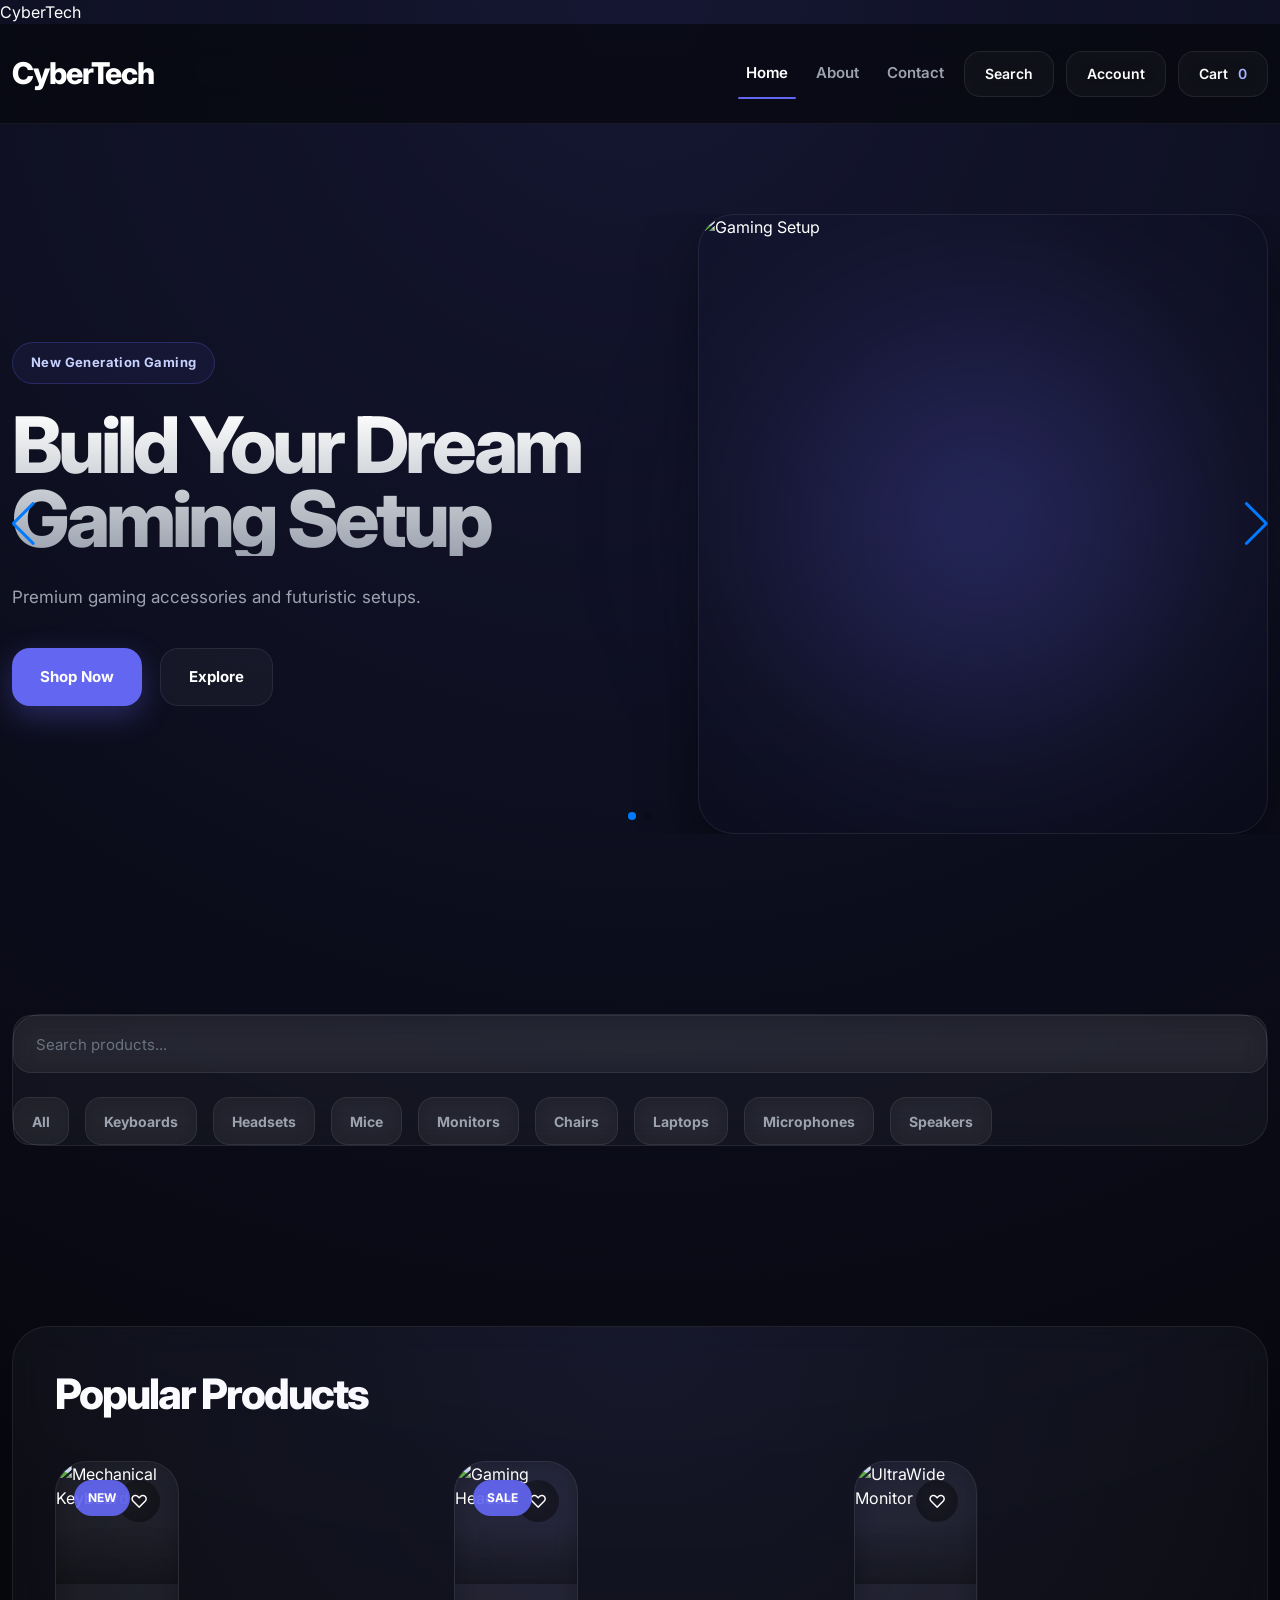
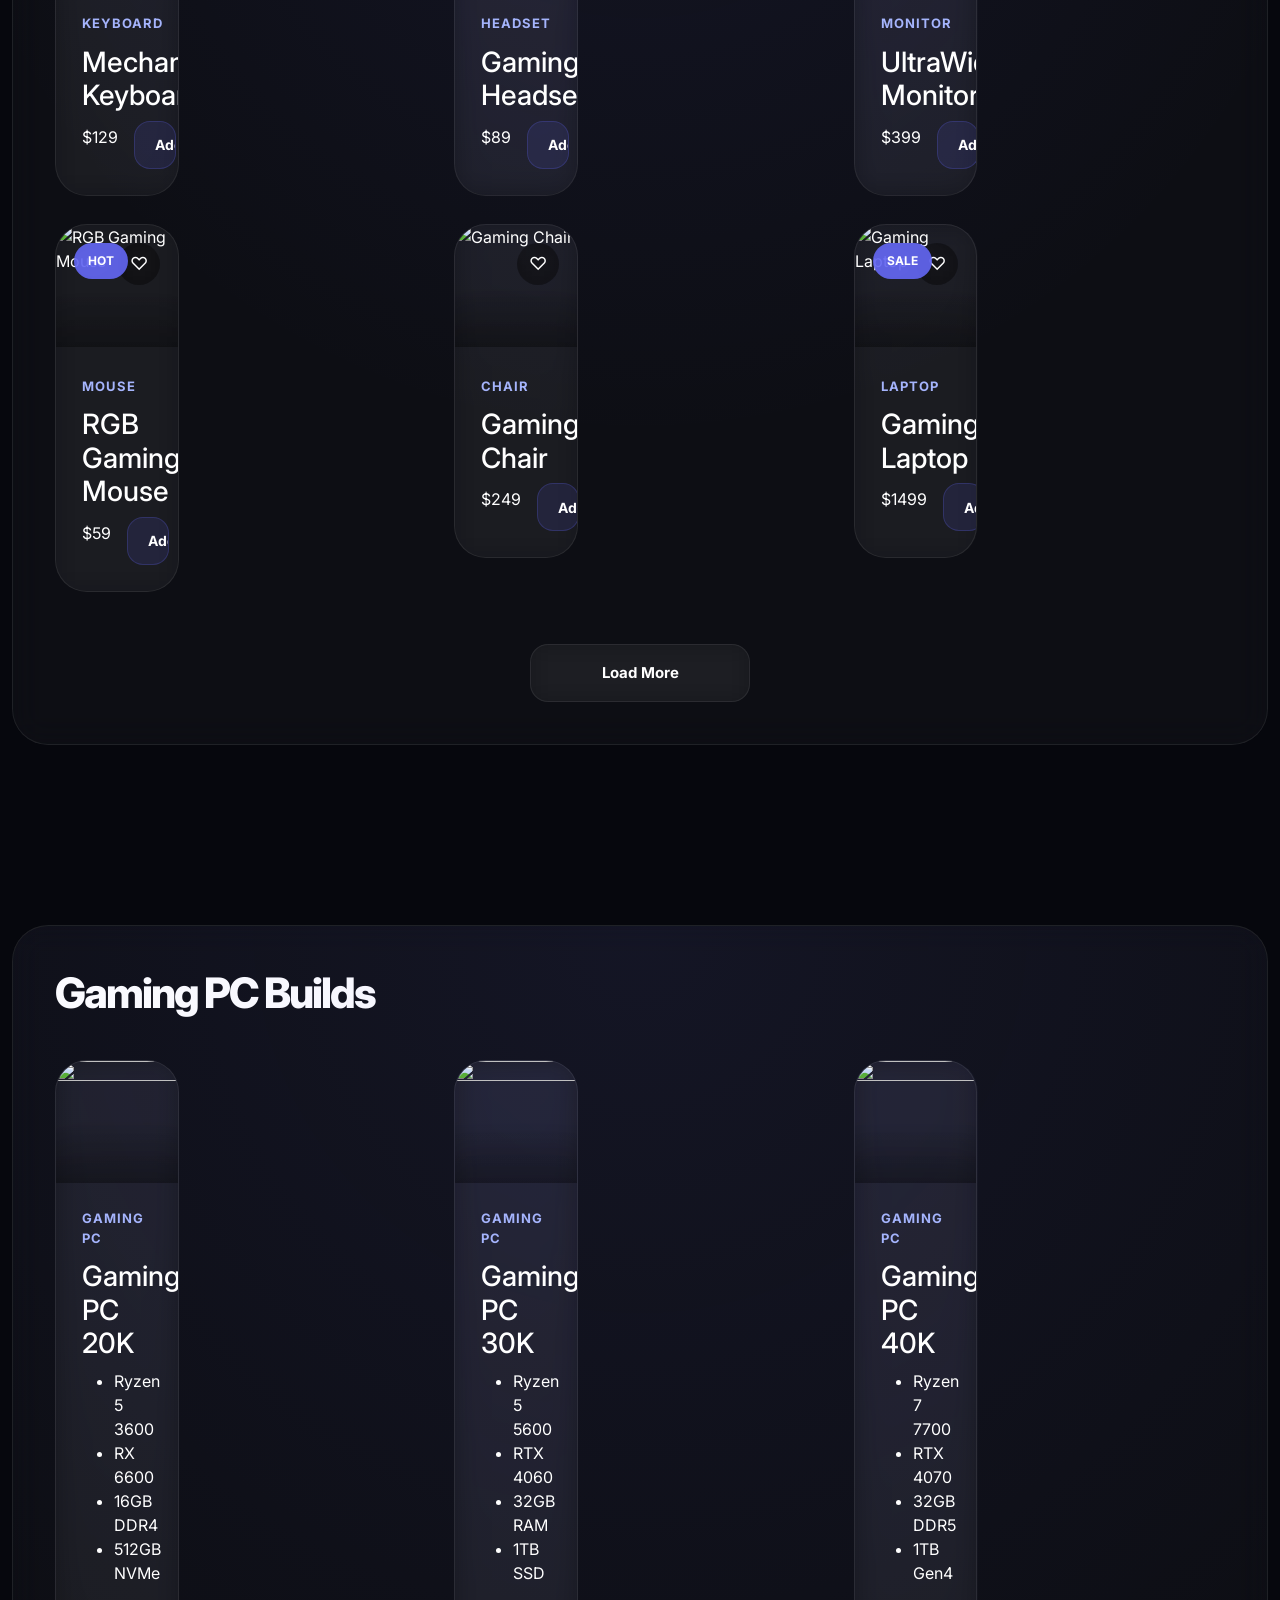
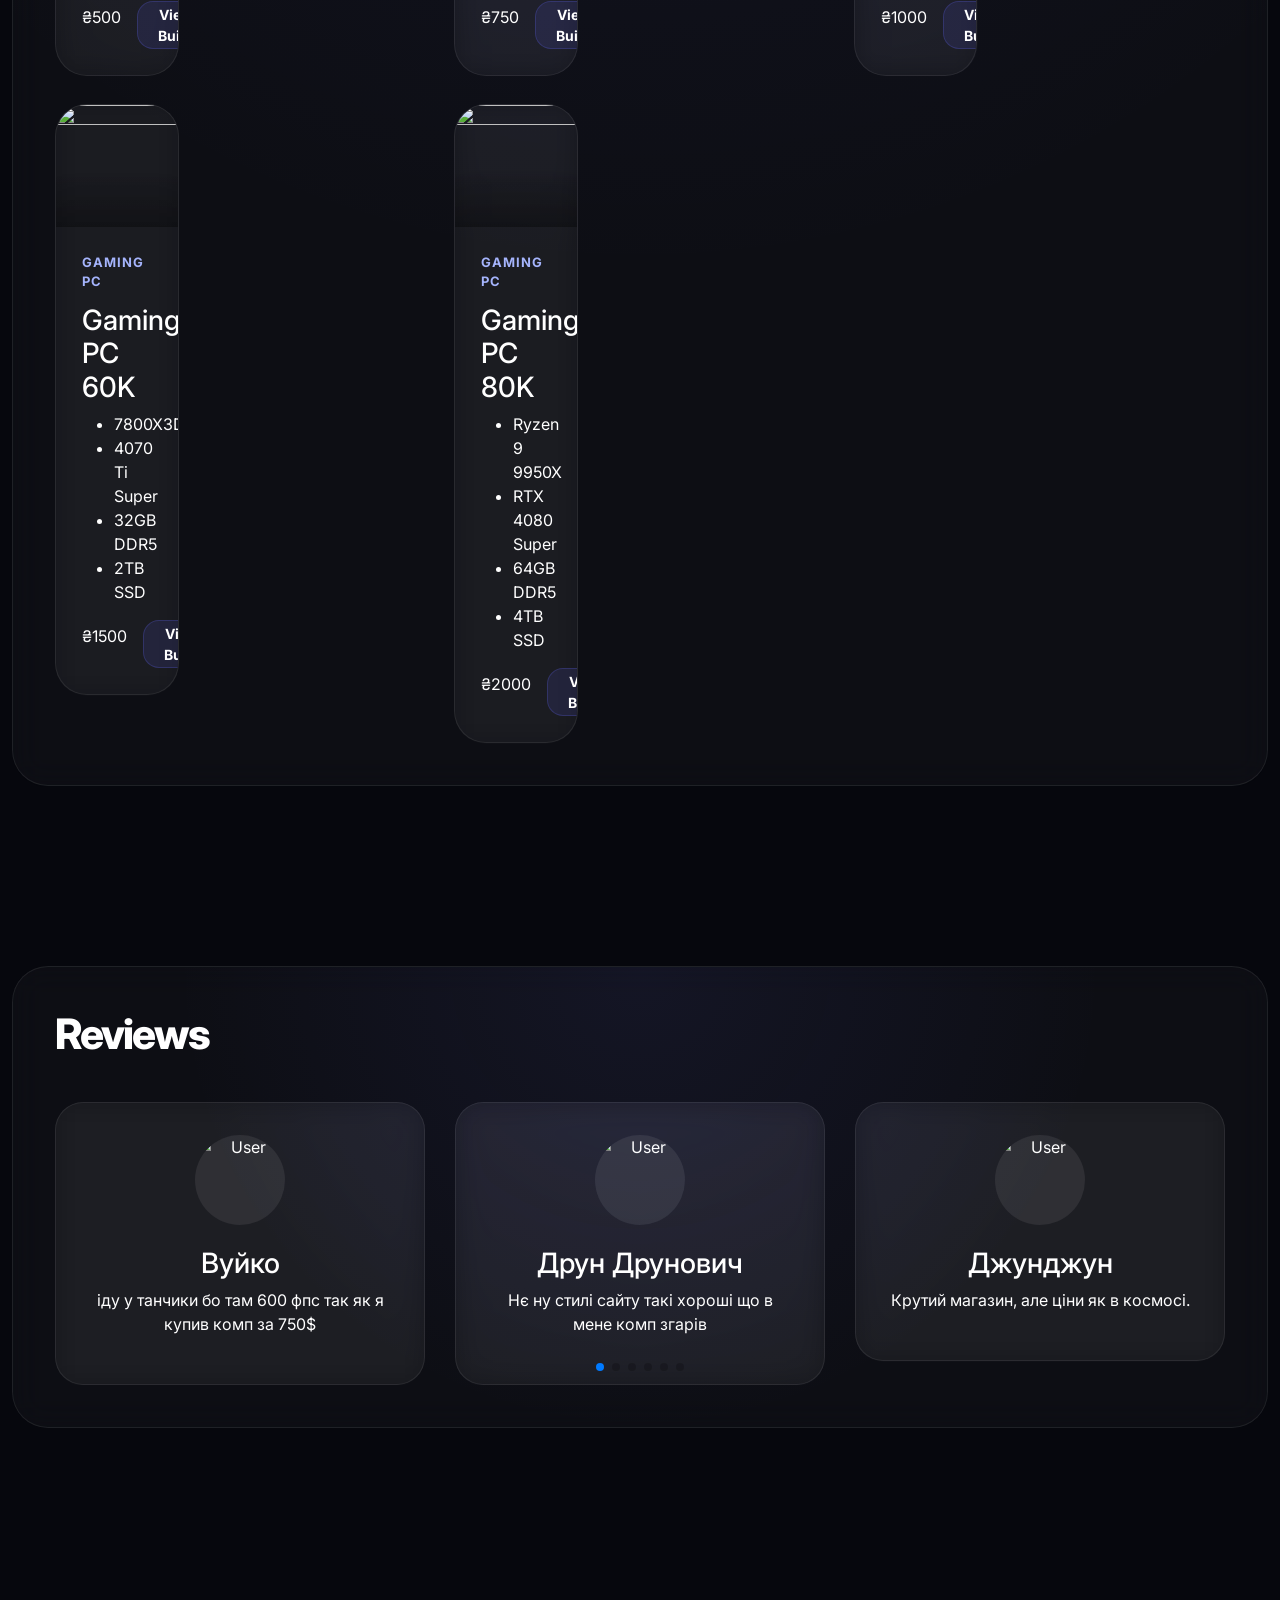
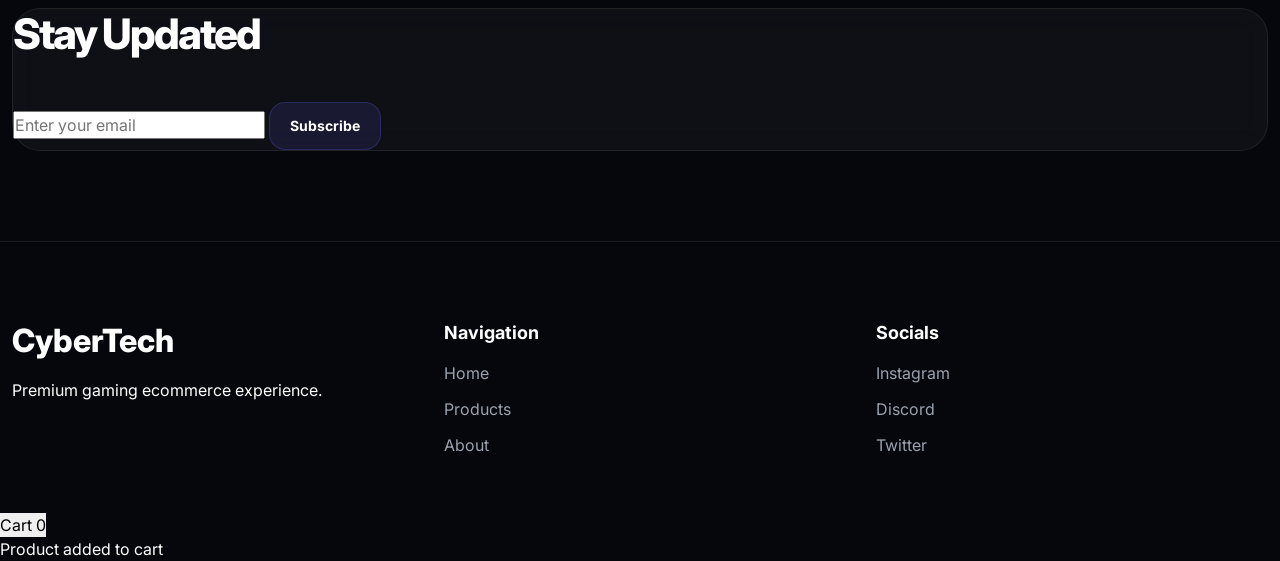
==== commit f021d485: "v57 - фікс майже всіх багів" ====
--- a/index.html
+++ b/index.html
@@ -13,7 +13,7 @@
     <link rel="stylesheet" href="css/style.css">
 </head>
 
-<body>
+<body class="page-enter">
     <div class="cursor-glow"></div>
 
     <!-- Loader -->
@@ -65,7 +65,7 @@
                                 <p class="hero-text">Premium gaming accessories and futuristic setups.</p>
                                 <div class="hero-actions">
                                     <button class="hero-btn">Shop Now</button>
-                                    <button class="hero-secondary-btn">Explore</button>
+                                    <button class="hero-btn-secondary">Explore</button>
                                 </div>
                             </div>
                             <div class="hero-visual">
@@ -124,7 +124,7 @@
         <div class="container">
             <div class="section-shell">
                 <h2 class="section-title">Popular Products</h2>
-                <div class="row g-4" id="productsContainer"></div>
+                <div class="products-grid" id="productsContainer"></div>
                 <div class="load-more-wrapper">
                     <button class="load-more-btn" id="loadMoreBtn">
                         Load More
@@ -139,7 +139,7 @@
         <div class="container">
             <div class="section-shell">
                 <h2 class="section-title">Gaming PC Builds</h2>
-                <div class="row g-4" id="pcBuildsContainer"></div>
+                <div class="products-grid" id="pcBuildsContainer"></div>
             </div>
         </div>
     </section>
@@ -273,7 +273,7 @@
         <div class="auth-box">
             <button class="close-auth" id="closeAuth">×</button>
             <h2 id="authTitle">Login</h2>
-            <form id="authForm">
+            <form id="authForm" class="auth-form">
                 <input type="text" id="authName" placeholder="Username">
                 <input type="email" id="authEmail" placeholder="Email">
                 <input type="password" id="authPassword" placeholder="Password">
--- a/css/style.css
+++ b/css/style.css
@@ -3815,4 +3815,506 @@
 
     pointer-events:
         none;
+}
+
+/* =========================
+   SELECTION
+========================= */
+
+::selection {
+
+    background:
+        rgba(99, 102, 241, 0.3);
+
+    color:
+        white;
+}
+
+/* =========================
+   SMOOTH SCROLL
+========================= */
+
+html {
+
+    scroll-behavior:
+        smooth;
+}
+
+/* =========================
+   BODY NOISE
+========================= */
+
+body::before {
+
+    content:
+        "";
+
+    position:
+        fixed;
+
+    inset:
+        0;
+
+    background-image:
+        url("https://www.transparenttextures.com/patterns/asfalt-light.png");
+
+    opacity:
+        0.03;
+
+    pointer-events:
+        none;
+
+    z-index:
+        -1;
+}
+
+/* =========================
+   SECTION GLOW
+========================= */
+
+.section-shell::before {
+
+    content:
+        "";
+
+    position:
+        absolute;
+
+    inset:
+        0;
+
+    background:
+        radial-gradient(circle at top,
+            rgba(99, 102, 241, 0.08),
+            transparent 60%);
+
+    pointer-events:
+        none;
+}
+
+/* =========================
+   PRODUCT CARD GLOW
+========================= */
+
+.product-card::before {
+
+    content:
+        "";
+
+    position:
+        absolute;
+
+    inset:
+        0;
+
+    background:
+        linear-gradient(135deg,
+            rgba(99, 102, 241, 0.12),
+            transparent 40%);
+
+    opacity:
+        0;
+
+    transition:
+        var(--transition);
+
+    pointer-events:
+        none;
+}
+
+.product-card:hover::before {
+
+    opacity:
+        1;
+}
+
+/* =========================
+   IMAGE OVERLAY
+========================= */
+
+.product-image-wrapper::after {
+
+    content:
+        "";
+
+    position:
+        absolute;
+
+    inset:
+        0;
+
+    background:
+        linear-gradient(to top,
+            rgba(0, 0, 0, 0.34),
+            transparent 50%);
+
+    pointer-events:
+        none;
+}
+
+/* =========================
+   HERO GRID
+========================= */
+
+.hero-section {
+
+    position:
+        relative;
+}
+
+.hero-section::before {
+
+    content:
+        "";
+
+    position:
+        absolute;
+
+    inset:
+        0;
+
+    background:
+        linear-gradient(to right,
+            rgba(255, 255, 255, 0.02) 1px,
+            transparent 1px);
+
+    background-size:
+        60px 60px;
+
+    opacity:
+        0.18;
+
+    pointer-events:
+        none;
+}
+
+/* =========================
+   GLASS STRONG
+========================= */
+
+.glass-strong {
+
+    background:
+        rgba(255, 255, 255, 0.06);
+
+    backdrop-filter:
+        blur(18px);
+
+    border:
+        1px solid rgba(255, 255, 255, 0.08);
+}
+
+/* =========================
+   EMPTY STATE
+========================= */
+
+.empty-state {
+
+    padding:
+        80px 20px;
+
+    text-align:
+        center;
+
+    border:
+        1px dashed var(--border);
+
+    border-radius:
+        32px;
+
+    background:
+        rgba(255, 255, 255, 0.02);
+}
+
+.empty-state-title {
+
+    margin-bottom:
+        12px;
+
+    font-size:
+        32px;
+
+    font-weight:
+        800;
+}
+
+.empty-state-text {
+
+    color:
+        var(--text-light);
+
+    font-size:
+        16px;
+}
+
+/* =========================
+   INPUT AUTOFILL FIX
+========================= */
+
+input:-webkit-autofill,
+textarea:-webkit-autofill {
+
+    -webkit-box-shadow:
+        0 0 0 1000px #0b0d14 inset !important;
+
+    -webkit-text-fill-color:
+        white !important;
+}
+
+/* =========================
+   MOBILE OPTIMIZATION
+========================= */
+
+@media (max-width: 768px) {
+
+    section {
+
+        padding:
+            70px 0;
+    }
+
+    .section-shell {
+
+        padding:
+            28px;
+    }
+
+    .section-title {
+
+        font-size:
+            34px;
+    }
+
+    .hero-title,
+    .about-title,
+    .product-page-title {
+
+        line-height:
+            1;
+    }
+
+    .navbar {
+
+        padding:
+            16px 0;
+    }
+
+    .hero-image,
+    .about-image {
+
+        min-height:
+            320px;
+    }
+}
+
+/* =========================
+   SMALL MOBILE
+========================= */
+
+@media (max-width: 480px) {
+
+    .hero-title {
+
+        font-size:
+            36px;
+    }
+
+    .section-title {
+
+        font-size:
+            28px;
+    }
+
+    .product-content {
+
+        padding:
+            20px;
+    }
+
+    .product-title {
+
+        font-size:
+            20px;
+    }
+
+    .product-price {
+
+        font-size:
+            22px;
+    }
+
+    .hero-btn,
+    .hero-btn-secondary,
+    .checkout-btn,
+    .contact-btn,
+    .auth-submit {
+
+        height:
+            54px;
+    }
+}
+
+/* =========================
+   FOOTER GRID
+========================= */
+
+.footer-grid {
+
+    display:
+        grid;
+
+    grid-template-columns:
+        repeat(3, 1fr);
+
+    gap:
+        40px;
+}
+
+/* =========================
+   FOOTER LOGO
+========================= */
+
+.footer-logo {
+
+    margin-bottom:
+        18px;
+
+    font-size:
+        32px;
+
+    font-weight:
+        800;
+}
+
+/* =========================
+   FOOTER HEADINGS
+========================= */
+
+.footer h4 {
+
+    margin-bottom:
+        18px;
+
+    font-size:
+        18px;
+
+    font-weight:
+        700;
+}
+
+/* =========================
+   FOOTER LIST
+========================= */
+
+.footer ul {
+
+    list-style:
+        none;
+
+    padding:
+        0;
+}
+
+.footer li {
+
+    margin-bottom:
+        12px;
+
+    color:
+        var(--text-light);
+
+    transition:
+        var(--transition);
+
+    cursor:
+        pointer;
+}
+
+.footer li:hover {
+
+    color:
+        white;
+}
+
+/* =========================
+   RESPONSIVE
+========================= */
+
+@media (max-width: 768px) {
+
+    .footer-grid {
+
+        grid-template-columns:
+            1fr;
+    }
+}
+
+/* =========================
+   INFO CARD
+========================= */
+
+.info-card {
+
+    padding:
+        32px;
+
+    height:
+        100%;
+}
+
+/* =========================
+   REVIEW CARD
+========================= */
+
+.info-card--review {
+
+    text-align:
+        center;
+}
+
+/* =========================
+   REVIEW AVATAR
+========================= */
+
+.review-avatar {
+
+    width:
+        90px;
+
+    height:
+        90px;
+
+    margin:
+        0 auto 22px;
+
+    border-radius:
+        50%;
+
+    background:
+        rgba(255,255,255,0.08);
+}
+
+/* =========================
+   STAT CARD
+========================= */
+
+.info-card--stat {
+
+    text-align:
+        center;
+}
+
+.info-card--stat h2 {
+
+    margin-bottom:
+        12px;
+
+    font-size:
+        52px;
+
+    font-weight:
+        800;
+
+    color:
+        #a5b4fc;
 }
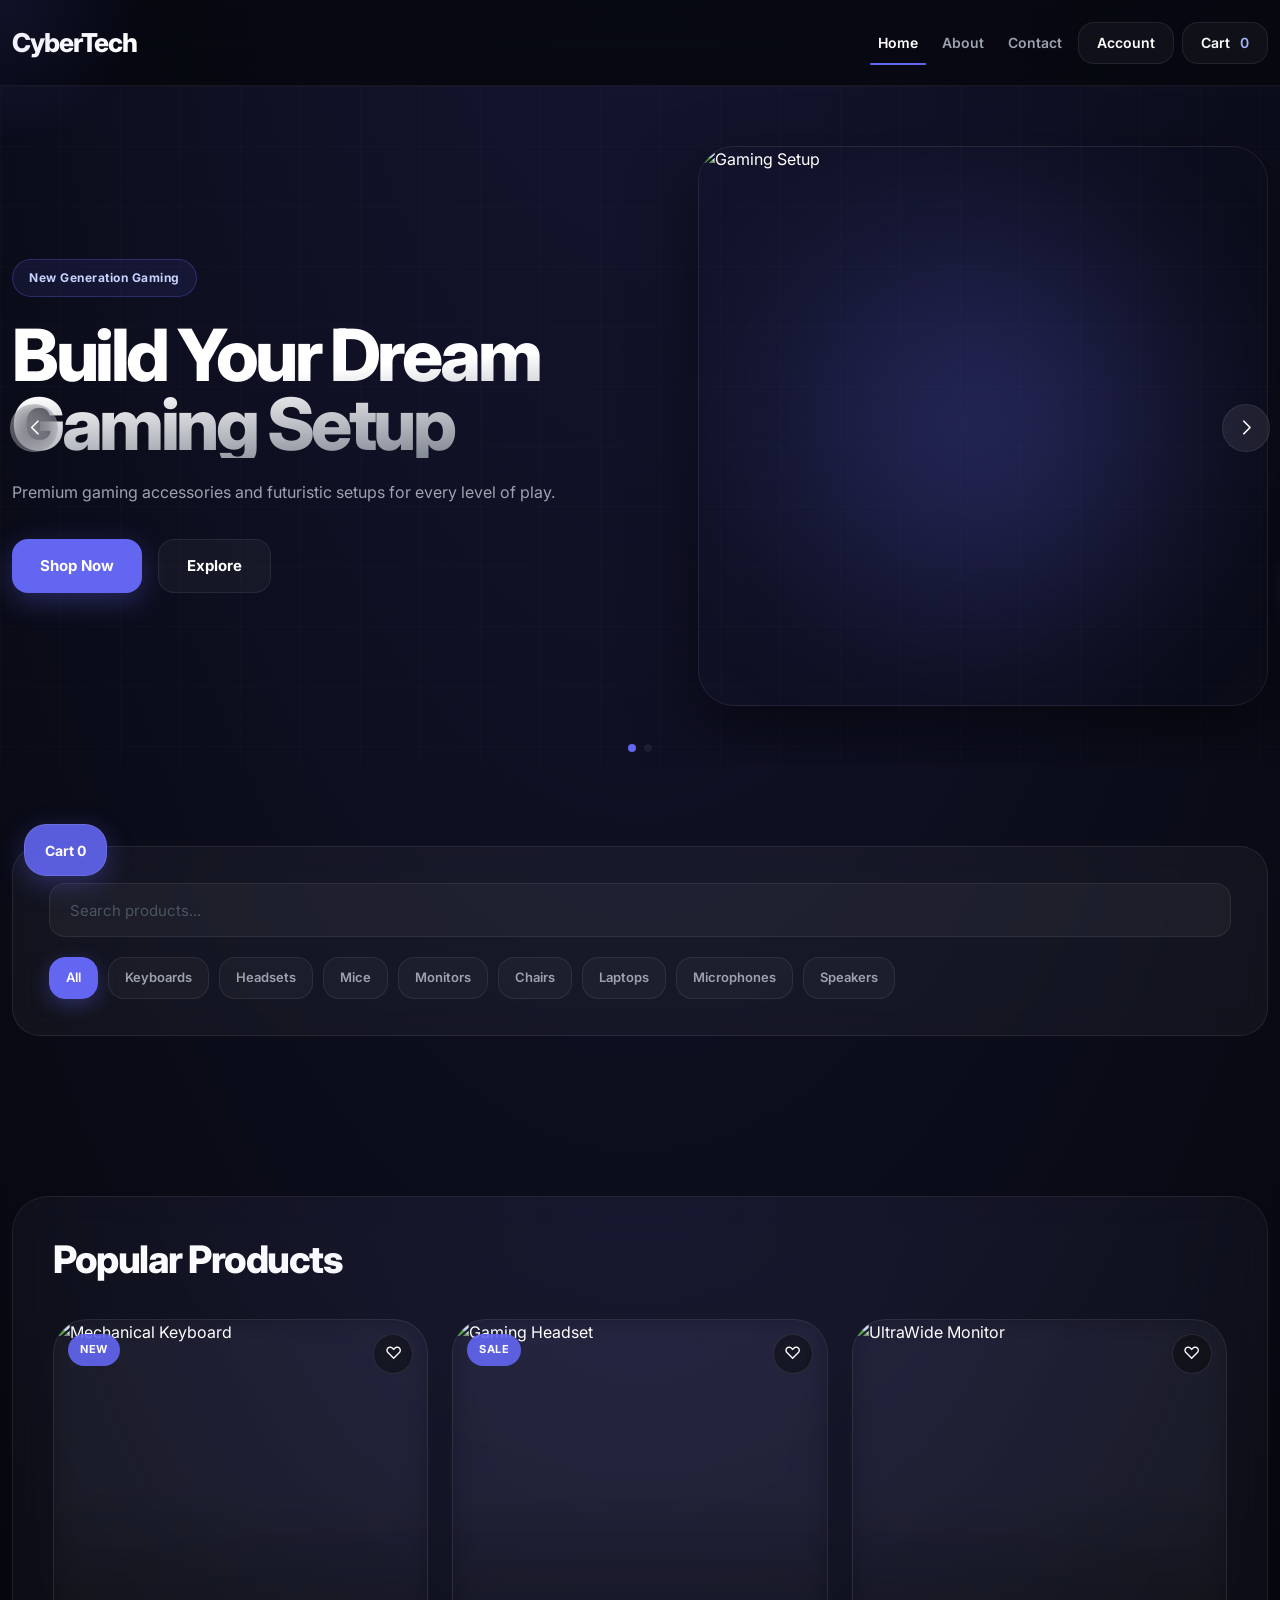
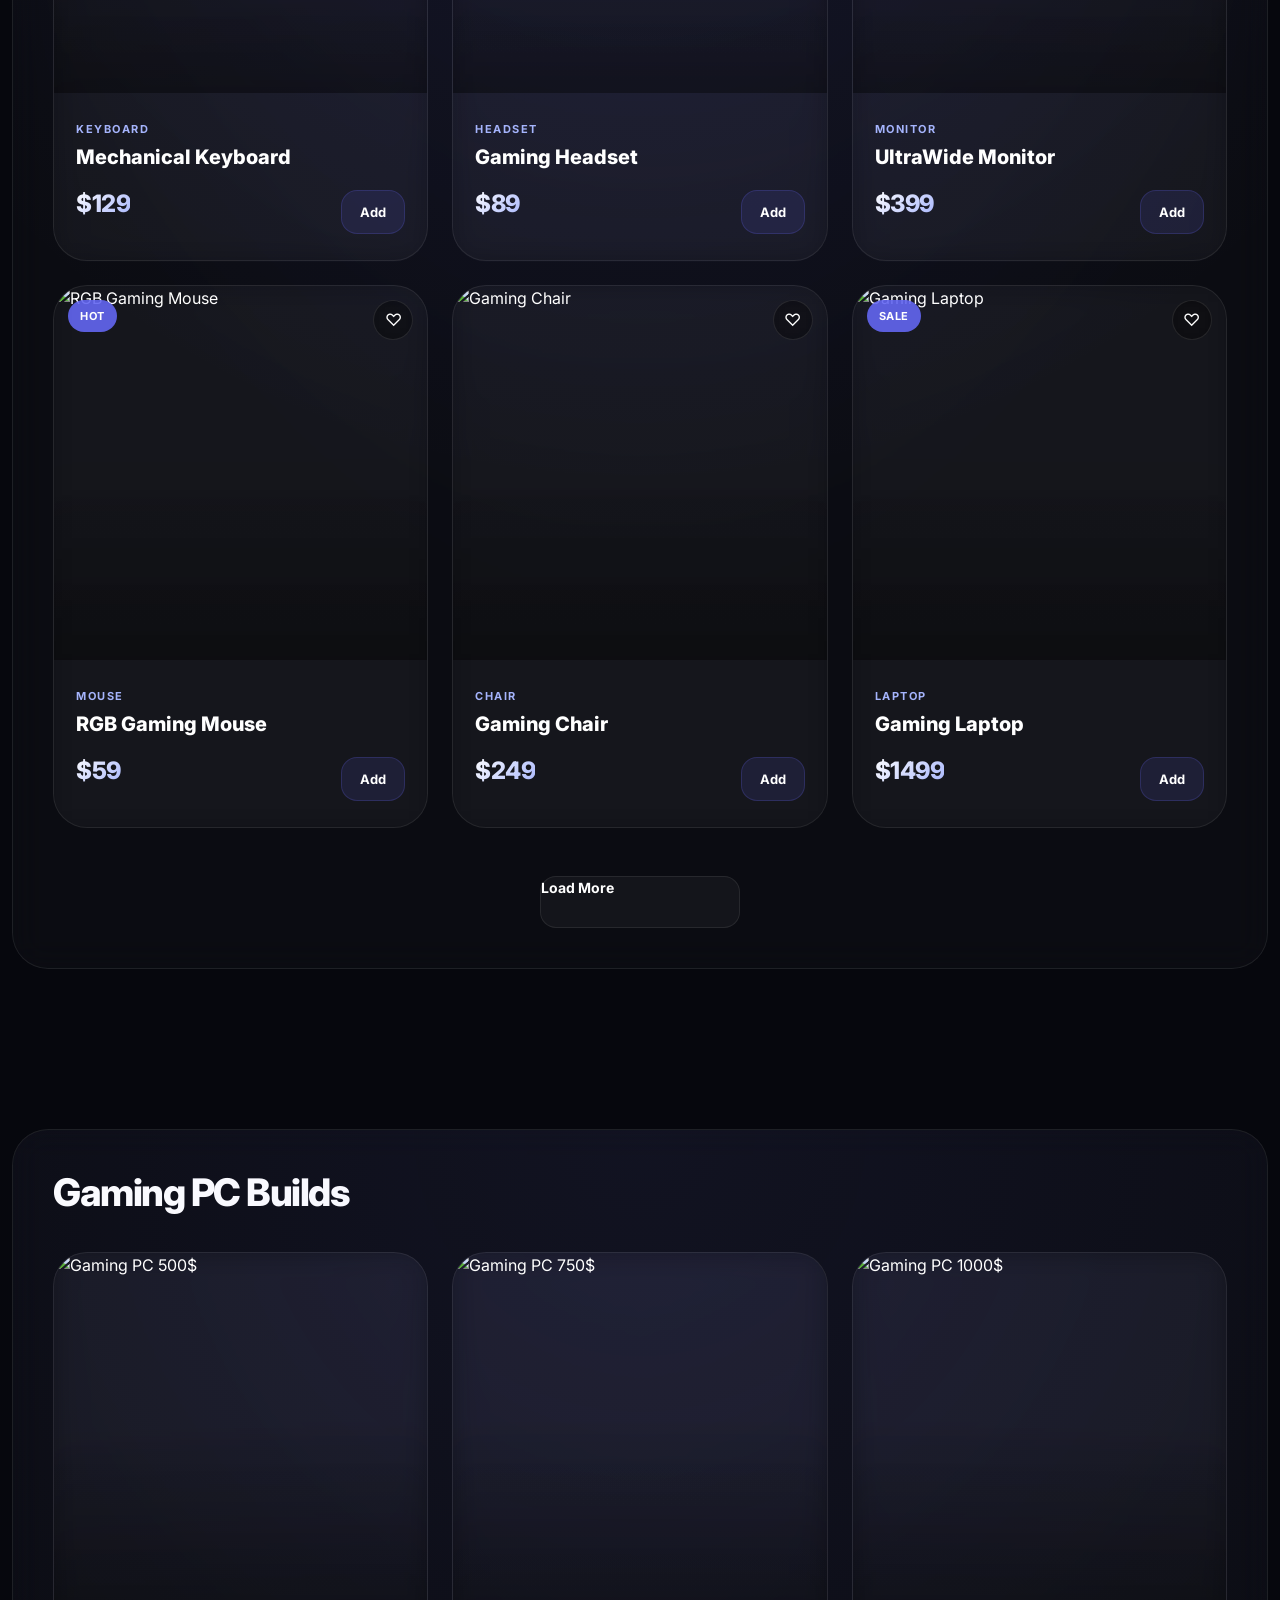
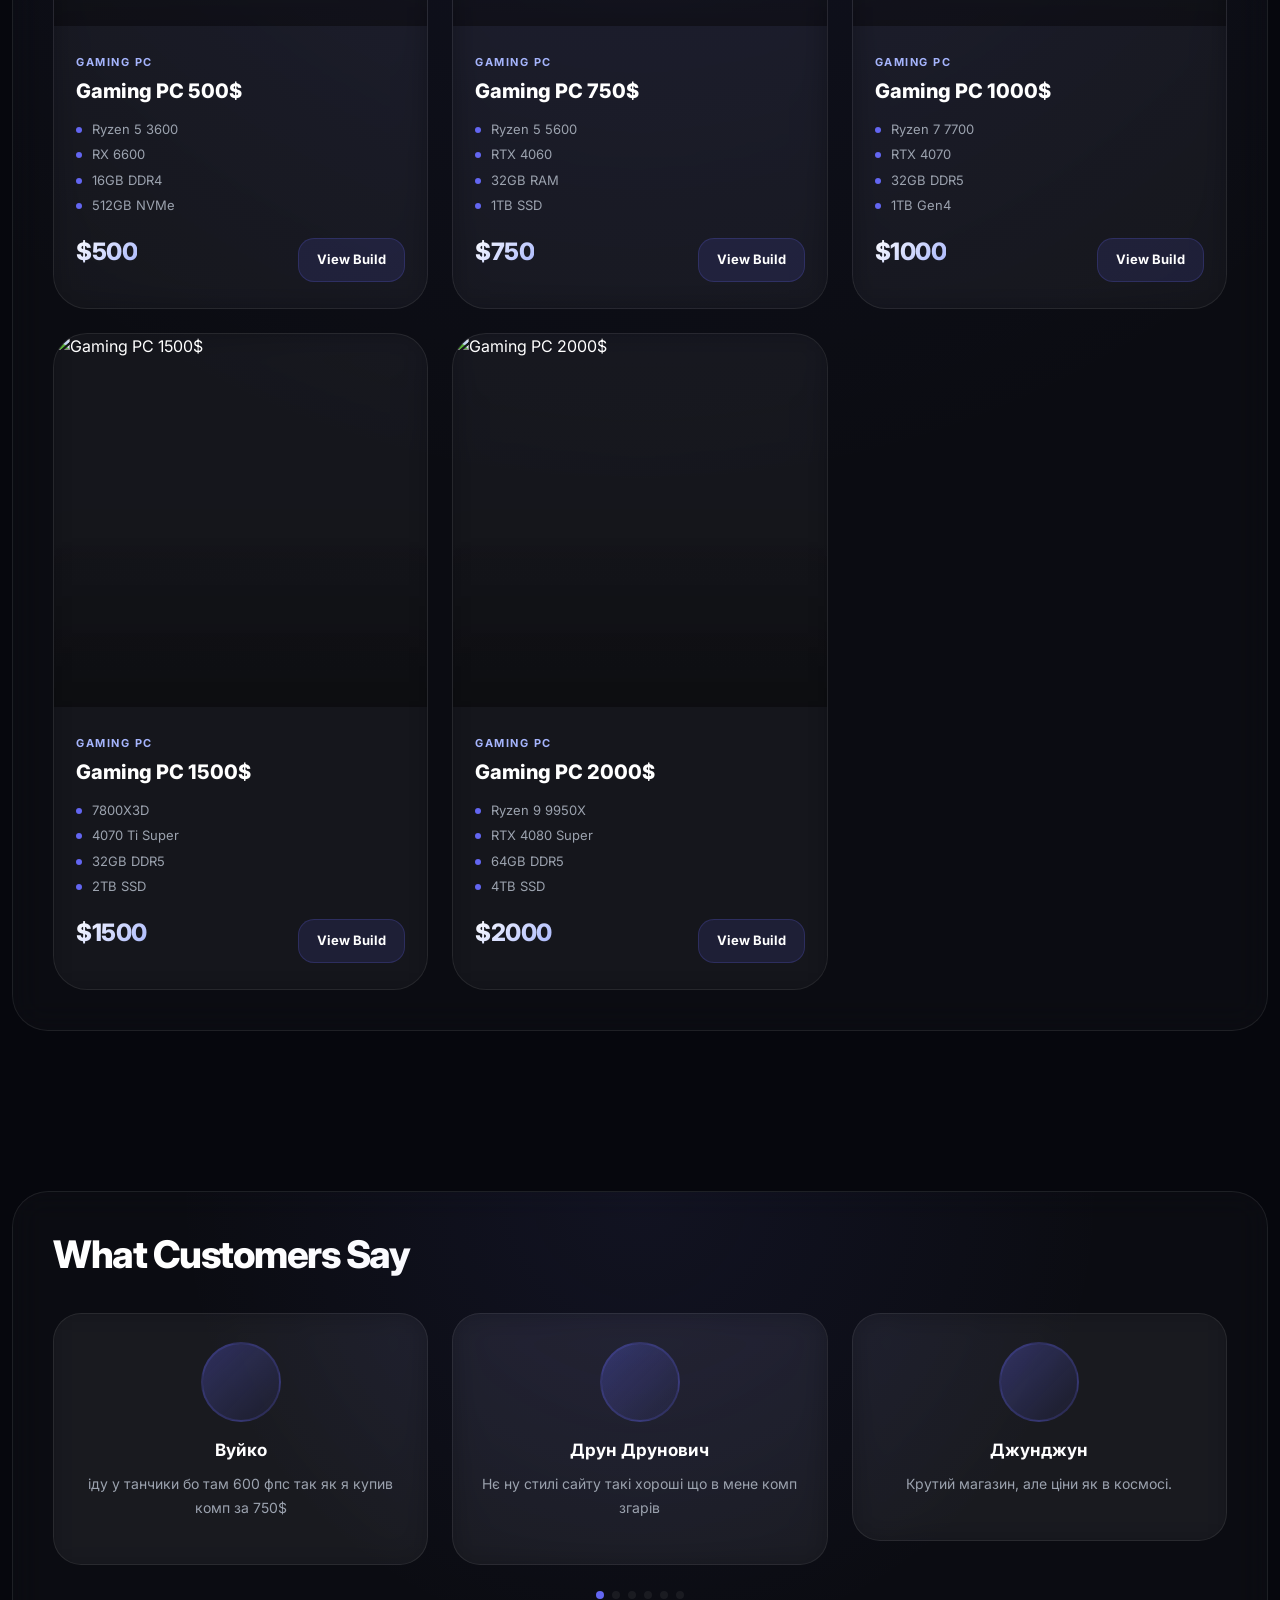
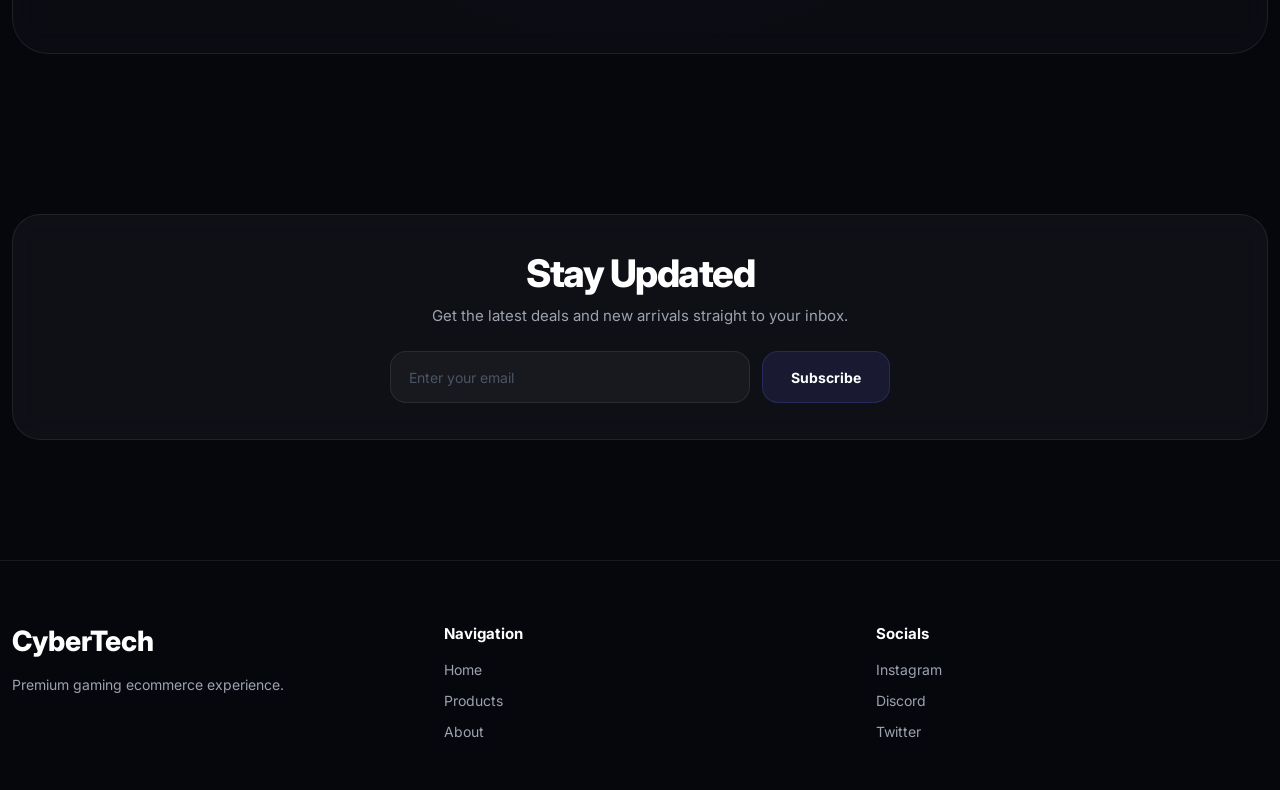
==== commit aca5f1b7: "v58 - скоротив як можна код" ====
--- a/index.html
+++ b/index.html
@@ -1,6 +1,5 @@
 <!DOCTYPE html>
 <html lang="en">
-
 <head>
     <meta charset="UTF-8">
     <meta name="viewport" content="width=device-width, initial-scale=1.0">
@@ -12,7 +11,6 @@
     <link rel="stylesheet" href="https://cdn.jsdelivr.net/npm/swiper@11/swiper-bundle.min.css">
     <link rel="stylesheet" href="css/style.css">
 </head>
-
 <body class="page-enter">
     <div class="cursor-glow"></div>
 
@@ -33,7 +31,6 @@
                     <li class="nav-item"><a class="nav-link active-nav" href="#">Home</a></li>
                     <li class="nav-item"><a class="nav-link" href="about.html">About</a></li>
                     <li class="nav-item"><a class="nav-link" href="contact.html">Contact</a></li>
-                    <li class="nav-item"><button class="nav-action-btn">Search</button></li>
                     <li class="nav-item">
                         <div class="account-wrapper">
                             <button class="nav-action-btn" id="accountBtn">Account</button>
@@ -53,7 +50,7 @@
     </nav>
 
     <!-- Hero -->
-    <section class="hero-section">
+    <section class="hero-section" style="padding: 0;">
         <div class="swiper heroSwiper">
             <div class="swiper-wrapper">
                 <div class="swiper-slide">
@@ -62,7 +59,7 @@
                             <div class="hero-content">
                                 <span class="hero-badge">New Generation Gaming</span>
                                 <h1 class="hero-title">Build Your Dream Gaming Setup</h1>
-                                <p class="hero-text">Premium gaming accessories and futuristic setups.</p>
+                                <p class="hero-text">Premium gaming accessories and futuristic setups for every level of play.</p>
                                 <div class="hero-actions">
                                     <button class="hero-btn">Shop Now</button>
                                     <button class="hero-btn-secondary">Explore</button>
@@ -70,8 +67,7 @@
                             </div>
                             <div class="hero-visual">
                                 <div class="hero-glow"></div>
-                                <img src="https://images.unsplash.com/photo-1542751371-adc38448a05e?q=80&w=1400"
-                                    class="hero-image" alt="Gaming Setup">
+                                <img src="https://images.unsplash.com/photo-1542751371-adc38448a05e?q=80&w=1400" class="hero-image" alt="Gaming Setup">
                             </div>
                         </div>
                     </div>
@@ -82,12 +78,14 @@
                             <div class="hero-content">
                                 <span class="hero-badge">Ultimate Performance</span>
                                 <h1 class="hero-title">Gaming Without Limits</h1>
-                                <p class="hero-text">Discover high-end accessories for competitive gaming.</p>
+                                <p class="hero-text">Discover high-end accessories for competitive gaming and immersive setups.</p>
+                                <div class="hero-actions">
+                                    <button class="hero-btn">Shop Now</button>
+                                </div>
                             </div>
                             <div class="hero-visual">
                                 <div class="hero-glow"></div>
-                                <img src="https://images.unsplash.com/photo-1598550476439-6847785fcea6?q=80&w=1400"
-                                    class="hero-image" alt="Gaming Setup">
+                                <img src="https://images.unsplash.com/photo-1598550476439-6847785fcea6?q=80&w=1400" class="hero-image" alt="Gaming Setup">
                             </div>
                         </div>
                     </div>
@@ -99,12 +97,12 @@
         </div>
     </section>
 
-    <!-- Search -->
+    <!-- Search & Filters -->
     <section>
         <div class="container">
             <div class="ui-card form-card">
                 <input type="text" class="search-input" id="searchInput" placeholder="Search products...">
-                <div class="filter-buttons d-flex flex-wrap gap-3 mt-4">
+                <div class="filter-buttons">
                     <button class="filter-btn active" data-filter="all">All</button>
                     <button class="filter-btn" data-filter="keyboard">Keyboards</button>
                     <button class="filter-btn" data-filter="headset">Headsets</button>
@@ -124,11 +122,9 @@
         <div class="container">
             <div class="section-shell">
                 <h2 class="section-title">Popular Products</h2>
-                <div class="products-grid" id="productsContainer"></div>
+                <div class="row g-4" id="productsContainer"></div>
                 <div class="load-more-wrapper">
-                    <button class="load-more-btn" id="loadMoreBtn">
-                        Load More
-                    </button>
+                    <button class="load-more-btn" id="loadMoreBtn">Load More</button>
                 </div>
             </div>
         </div>
@@ -139,7 +135,7 @@
         <div class="container">
             <div class="section-shell">
                 <h2 class="section-title">Gaming PC Builds</h2>
-                <div class="products-grid" id="pcBuildsContainer"></div>
+                <div class="row g-4" id="pcBuildsContainer"></div>
             </div>
         </div>
     </section>
@@ -148,53 +144,53 @@
     <section>
         <div class="container">
             <div class="section-shell">
-                <h2 class="section-title">Reviews</h2>
+                <h2 class="section-title">What Customers Say</h2>
                 <div class="swiper reviewsSwiper">
                     <div class="swiper-wrapper">
                         <div class="swiper-slide">
                             <div class="ui-card info-card info-card--review">
-                                <img src="" class="review-avatar" alt="User">
+                                <div class="review-avatar"></div>
                                 <h3>Вуйко</h3>
                                 <p>іду у танчики бо там 600 фпс так як я купив комп за 750$</p>
                             </div>
                         </div>
                         <div class="swiper-slide">
                             <div class="ui-card info-card info-card--review">
-                                <img src="" class="review-avatar" alt="User">
+                                <div class="review-avatar"></div>
                                 <h3>Друн Друнович</h3>
                                 <p>Нє ну стилі сайту такі хороші що в мене комп згарів</p>
                             </div>
                         </div>
                         <div class="swiper-slide">
                             <div class="ui-card info-card info-card--review">
-                                <img src="" class="review-avatar" alt="User">
+                                <div class="review-avatar"></div>
                                 <h3>Джунджун</h3>
                                 <p>Крутий магазин, але ціни як в космосі.</p>
                             </div>
                         </div>
                         <div class="swiper-slide">
                             <div class="ui-card info-card info-card--review">
-                                <img src="" class="review-avatar" alt="User">
+                                <div class="review-avatar"></div>
                                 <h3>СОФЇЇІЯ</h3>
                                 <p>Топчік воще імба тіки щось ви мені не відповілаєте у імейлі</p>
                             </div>
                         </div>
                         <div class="swiper-slide">
                             <div class="ui-card info-card info-card--review">
-                                <img src="" class="review-avatar" alt="User">
+                                <div class="review-avatar"></div>
                                 <h3>Міхаїл</h3>
                                 <p>Знаєте шо добавте ще запчастини для Пк, щоб самому зібрати.</p>
                             </div>
                         </div>
                         <div class="swiper-slide">
                             <div class="ui-card info-card info-card--review">
-                                <img src="" class="review-avatar" alt="User">
+                                <div class="review-avatar"></div>
                                 <h3>Оля 1488</h3>
                                 <p>Ну короче імба, підійде щоб іграти в CS:GO на мінімалках.</p>
                             </div>
                         </div>
                     </div>
-                    <div class="swiper-pagination reviews-pagination"></div>
+                    <div class="swiper-pagination reviews-pagination" style="margin-top: 24px; position: relative;"></div>
                 </div>
             </div>
         </div>
@@ -204,10 +200,11 @@
     <section>
         <div class="container">
             <div class="ui-card form-card form-card--center">
-                <h2 class="section-title">Stay Updated</h2>
-                <form class="newsletter-form">
+                <h2 class="section-title" style="margin-bottom: 8px;">Stay Updated</h2>
+                <p style="color: var(--text-muted); font-size: 15px; margin-bottom: 0;">Get the latest deals and new arrivals straight to your inbox.</p>
+                <form class="newsletter-form" onsubmit="return false;">
                     <input type="email" placeholder="Enter your email">
-                    <button type="submit" class="product-btn">Subscribe</button>
+                    <button type="submit" class="product-btn" style="height: 52px; padding: 0 28px; font-size: 14px;">Subscribe</button>
                 </form>
             </div>
         </div>
@@ -223,10 +220,6 @@
             <button class="close-cart" id="closeCart">×</button>
         </div>
         <div class="cart-items" id="cartItems"></div>
-        <div class="empty-cart" id="emptyCart">
-            <h3>Your cart is empty</h3>
-            <p>Add products to start shopping</p>
-        </div>
         <div class="cart-footer">
             <div class="cart-summary">
                 <div><span>Subtotal</span><strong id="cartSubtotal">$0</strong></div>
@@ -236,37 +229,6 @@
             <button class="checkout-btn">Proceed To Checkout</button>
         </div>
     </div>
-
-    <!-- Footer -->
-    <footer class="footer">
-        <div class="container">
-            <div class="footer-grid">
-                <div>
-                    <h3 class="footer-logo">CyberTech</h3>
-                    <p>Premium gaming ecommerce experience.</p>
-                </div>
-                <div>
-                    <h4>Navigation</h4>
-                    <ul>
-                        <li>Home</li>
-                        <li>Products</li>
-                        <li>About</li>
-                    </ul>
-                </div>
-                <div>
-                    <h4>Socials</h4>
-                    <ul>
-                        <li>Instagram</li>
-                        <li>Discord</li>
-                        <li>Twitter</li>
-                    </ul>
-                </div>
-            </div>
-        </div>
-    </footer>
-
-    <button class="floating-cart" id="floatingCart">Cart <span id="floatingCartCount">0</span></button>
-    <div class="toast-notification" id="toast">Product added to cart</div>
 
     <!-- Auth Modal -->
     <div class="auth-modal" id="authModal">
@@ -277,21 +239,46 @@
                 <input type="text" id="authName" placeholder="Username">
                 <input type="email" id="authEmail" placeholder="Email">
                 <input type="password" id="authPassword" placeholder="Password">
-                <button type="submit" class="hero-btn auth-submit">Continue</button>
+                <button type="submit" class="auth-submit">Continue</button>
             </form>
         </div>
     </div>
 
-    <button class="scroll-top">
-
-        ↑
-
-    </button>
+    <!-- Footer -->
+    <footer class="footer">
+        <div class="container">
+            <div class="footer-grid">
+                <div>
+                    <h3 class="footer-logo">CyberTech</h3>
+                    <p>Premium gaming ecommerce experience.</p>
+                </div>
+                <div>
+                    <h4>Navigation</h4>
+                    <ul>
+                        <li>Home</li>
+                        <li>Products</li>
+                        <li>About</li>
+                    </ul>
+                </div>
+                <div>
+                    <h4>Socials</h4>
+                    <ul>
+                        <li>Instagram</li>
+                        <li>Discord</li>
+                        <li>Twitter</li>
+                    </ul>
+                </div>
+            </div>
+        </div>
+    </footer>
+
+    <button class="floating-cart" id="floatingCart">Cart <span id="floatingCartCount">0</span></button>
+    <div class="toast-notification" id="toast">Product added to cart</div>
+    <button class="scroll-top" id="scrollTop">↑</button>
 
     <script src="https://cdn.jsdelivr.net/npm/bootstrap@5.3.8/dist/js/bootstrap.bundle.min.js"></script>
     <script src="https://cdn.jsdelivr.net/npm/swiper@11/swiper-bundle.min.js"></script>
     <script src="js/app.js"></script>
     <script src="js/auth.js"></script>
 </body>
-
 </html>
--- a/css/style.css
+++ b/css/style.css
@@ -1,4320 +1,1323 @@
-/* =========================
-   RESET
-========================= */
-
-* {
-
-    margin: 0;
+/* ========================= ROOT ========================= */
+:root {
+    --bg: #06070d;
+    --card: rgba(255,255,255,0.04);
+    --border: rgba(255,255,255,0.08);
+    --border-hover: rgba(99,102,241,0.34);
+    --text: #ffffff;
+    --text-muted: #9ca3af;
+    --accent: #6366f1;
+    --accent-hover: #7c80ff;
+    --accent-glow: rgba(99,102,241,0.32);
+    --red: #ef4444;
+    --green: #22c55e;
+    --tr: 0.3s ease;
+    --radius-sm: 16px;
+    --radius-md: 22px;
+    --radius-lg: 28px;
+    --radius-xl: 34px;
+    --radius-2xl: 36px;
+}
+
+/* ========================= RESET ========================= */
+*, *::before, *::after { margin: 0; padding: 0; box-sizing: border-box; }
+html { scroll-behavior: smooth; }
+a { text-decoration: none; color: inherit; }
+button { border: none; outline: none; cursor: pointer; font-family: inherit; }
+img { display: block; width: 100%; }
+ul { list-style: none; padding: 0; }
+
+/* ========================= BODY ========================= */
+body {
+    background: radial-gradient(ellipse 80% 50% at 50% -10%, rgba(99,102,241,0.18), transparent), #06070d;
+    color: var(--text);
+    font-family: "Inter", sans-serif;
+    overflow-x: hidden;
+}
+
+body::before {
+    content: "";
+    position: fixed;
+    inset: 0;
+    background-image: url("https://www.transparenttextures.com/patterns/asfalt-light.png");
+    opacity: 0.03;
+    pointer-events: none;
+    z-index: -1;
+}
+
+/* ========================= SCROLLBAR ========================= */
+::-webkit-scrollbar { width: 8px; }
+::-webkit-scrollbar-track { background: #06070d; }
+::-webkit-scrollbar-thumb { background: rgba(255,255,255,0.12); border-radius: 999px; }
+::selection { background: rgba(99,102,241,0.3); color: white; }
+
+/* ========================= CONTAINER ========================= */
+.container { max-width: 1340px; }
+
+/* ========================= SECTION ========================= */
+section { padding: 80px 0; }
+
+.section-shell {
+    position: relative;
+    padding: 40px;
+    border: 1px solid var(--border);
+    border-radius: var(--radius-2xl);
+    background: rgba(255,255,255,0.025);
+    backdrop-filter: blur(16px);
+    overflow: hidden;
+}
+
+.section-shell::before {
+    content: "";
+    position: absolute;
+    inset: 0;
+    background: radial-gradient(circle at top, rgba(99,102,241,0.07), transparent 60%);
+    pointer-events: none;
+}
+
+.section-title {
+    margin-bottom: 36px;
+    font-size: 38px;
+    font-weight: 800;
+    letter-spacing: -1.5px;
+}
+
+/* ========================= UI CARD ========================= */
+.ui-card {
+    border: 1px solid var(--border);
+    border-radius: var(--radius-lg);
+    background: var(--card);
+    backdrop-filter: blur(14px);
+}
+
+/* ========================= FORM CARD ========================= */
+.form-card { padding: 36px; }
+.form-card--center { text-align: center; }
+
+/* ========================= CURSOR GLOW ========================= */
+.cursor-glow {
+    position: fixed;
+    top: 0; left: 0;
+    width: 300px; height: 300px;
+    border-radius: 50%;
+    pointer-events: none;
+    z-index: 9999;
+    background: radial-gradient(circle, rgba(99,102,241,0.12) 0%, transparent 70%);
+    transform: translate(-50%, -50%);
+    transition: left 0.08s, top 0.08s;
+}
+
+/* ========================= LOADER ========================= */
+.loader-wrapper {
+    position: fixed;
+    inset: 0;
+    z-index: 9999;
+    display: flex;
+    align-items: center;
+    justify-content: center;
+    background: var(--bg);
+    transition: opacity 0.5s ease, visibility 0.5s ease;
+}
+
+.loader-wrapper.hide {
+    opacity: 0;
+    visibility: hidden;
+}
+
+.loader-logo {
+    font-size: 42px;
+    font-weight: 800;
+    letter-spacing: -2px;
+    background: linear-gradient(135deg, white, var(--accent));
+    -webkit-background-clip: text;
+    -webkit-text-fill-color: transparent;
+    animation: loaderPulse 1s ease-in-out infinite alternate;
+}
+
+@keyframes loaderPulse {
+    from { opacity: 0.4; transform: scale(0.97); }
+    to { opacity: 1; transform: scale(1); }
+}
+
+/* ========================= NAVBAR ========================= */
+.navbar {
+    position: sticky;
+    top: 0;
+    z-index: 1000;
+    padding: 18px 0;
+    backdrop-filter: blur(20px);
+    background: rgba(6,7,13,0.8);
+    border-bottom: 1px solid rgba(255,255,255,0.06);
+}
+
+.navbar-brand {
+    font-size: 26px;
+    font-weight: 800;
+    letter-spacing: -1px;
+    color: white !important;
+}
+
+.navbar-nav { gap: 8px; }
+
+.nav-link {
+    position: relative;
+    color: var(--text-muted) !important;
+    font-size: 14px;
+    font-weight: 600;
+    transition: var(--tr);
+}
+
+.nav-link:hover { color: white !important; }
+
+.active-nav { color: white !important; }
+.active-nav::after {
+    content: "";
+    position: absolute;
+    left: 0; bottom: -4px;
+    width: 100%; height: 2px;
+    border-radius: 999px;
+    background: var(--accent);
+}
+
+.nav-action-btn {
+    height: 42px;
+    padding: 0 18px;
+    border: 1px solid var(--border);
+    border-radius: var(--radius-sm);
+    background: rgba(255,255,255,0.04);
+    color: white;
+    font-size: 14px;
+    font-weight: 600;
+    transition: var(--tr);
+}
+
+.nav-action-btn:hover {
+    background: rgba(255,255,255,0.08);
+    border-color: rgba(255,255,255,0.14);
+    transform: translateY(-1px);
+}
+
+#cart-count { margin-left: 6px; color: #a5b4fc; }
+
+.navbar-toggler {
+    border: 1px solid var(--border);
+    background: rgba(255,255,255,0.04);
+    box-shadow: none !important;
+}
+
+/* ========================= ACCOUNT ========================= */
+.account-wrapper { position: relative; }
+
+.account-dropdown {
+    position: absolute;
+    top: 56px; right: 0;
+    width: 200px;
+    padding: 12px;
+    border: 1px solid var(--border);
+    border-radius: var(--radius-md);
+    background: rgba(8,10,18,0.98);
+    backdrop-filter: blur(24px);
+    display: flex;
+    flex-direction: column;
+    gap: 8px;
+    opacity: 0;
+    visibility: hidden;
+    transform: translateY(8px);
+    transition: var(--tr);
+}
+
+.show-dropdown { opacity: 1; visibility: visible; transform: translateY(0); }
+
+.account-dropdown button {
+    height: 44px;
+    border-radius: var(--radius-sm);
+    background: rgba(255,255,255,0.04);
+    color: white;
+    font-size: 14px;
+    font-weight: 600;
+    transition: var(--tr);
+}
+
+.account-dropdown button:hover { background: var(--accent); }
+
+/* ========================= HERO ========================= */
+.hero-section { position: relative; }
+
+.hero-section::before {
+    content: "";
+    position: absolute;
+    inset: 0;
+    background-image: linear-gradient(rgba(255,255,255,0.015) 1px, transparent 1px),
+                      linear-gradient(90deg, rgba(255,255,255,0.015) 1px, transparent 1px);
+    background-size: 60px 60px;
+    pointer-events: none;
+}
+
+.hero-wrapper {
+    display: grid;
+    grid-template-columns: 1.1fr 1fr;
+    align-items: center;
+    gap: 60px;
+    padding: 60px 0;
+}
+
+.hero-wrapper--text { grid-template-columns: 1fr; }
+.hero-content { position: relative; z-index: 2; }
+
+.hero-badge {
+    display: inline-flex;
+    align-items: center;
+    height: 38px;
+    padding: 0 16px;
+    margin-bottom: 24px;
+    border: 1px solid rgba(99,102,241,0.3);
+    border-radius: 999px;
+    background: rgba(99,102,241,0.1);
+    color: #c7d2fe;
+    font-size: 12px;
+    font-weight: 700;
+    letter-spacing: 0.5px;
+}
+
+.hero-title {
+    max-width: 720px;
+    margin-bottom: 20px;
+    font-size: 72px;
+    line-height: 0.95;
+    font-weight: 800;
+    letter-spacing: -3.5px;
+    background: linear-gradient(175deg, white 40%, #6b7280);
+    -webkit-background-clip: text;
+    -webkit-text-fill-color: transparent;
+}
+
+.hero-text {
+    max-width: 560px;
+    margin-bottom: 12px;
+    color: var(--text-muted);
+    font-size: 16px;
+    line-height: 1.8;
+}
+
+.hero-actions { display: flex; align-items: center; gap: 16px; margin-top: 32px; }
+
+.hero-btn {
+    position: relative;
+    overflow: hidden;
+    height: 54px;
+    padding: 0 28px;
+    border-radius: var(--radius-sm);
+    background: var(--accent);
+    color: white;
+    font-size: 15px;
+    font-weight: 700;
+    transition: var(--tr);
+    box-shadow: 0 8px 28px var(--accent-glow);
+}
+
+.hero-btn::before {
+    content: "";
+    position: absolute;
+    inset: 0;
+    background: linear-gradient(120deg, transparent, rgba(255,255,255,0.2), transparent);
+    transform: translateX(-120%);
+    transition: 0.6s ease;
+}
+
+.hero-btn:hover { transform: translateY(-3px); background: var(--accent-hover); box-shadow: 0 16px 40px rgba(99,102,241,0.45); }
+.hero-btn:hover::before { transform: translateX(120%); }
+
+.hero-btn-secondary {
+    position: relative;
+    overflow: hidden;
+    height: 54px;
+    padding: 0 28px;
+    border: 1px solid var(--border);
+    border-radius: var(--radius-sm);
+    background: rgba(255,255,255,0.04);
+    color: white;
+    font-size: 15px;
+    font-weight: 700;
+    transition: var(--tr);
+}
+
+.hero-btn-secondary:hover { transform: translateY(-3px); background: rgba(255,255,255,0.08); border-color: rgba(255,255,255,0.14); }
+
+.hero-visual { position: relative; }
+
+.hero-glow {
+    position: absolute;
+    inset: 0;
+    background: radial-gradient(circle, rgba(99,102,241,0.3), transparent 70%);
+    filter: blur(60px);
+    z-index: 1;
+}
+
+.hero-image {
+    position: relative;
+    z-index: 2;
+    border: 1px solid var(--border);
+    border-radius: var(--radius-2xl);
+    object-fit: cover;
+    min-height: 560px;
+    transition: 0.4s ease;
+    box-shadow: 0 24px 64px rgba(0,0,0,0.5);
+}
+
+.hero-image:hover { transform: translateY(-6px) scale(1.01); }
+
+/* ========================= SWIPER OVERRIDES ========================= */
+.heroSwiper { width: 100%; }
+
+.swiper-button-prev, .swiper-button-next {
+    width: 48px !important;
+    height: 48px !important;
+    border-radius: 50% !important;
+    background: rgba(255,255,255,0.08) !important;
+    border: 1px solid var(--border) !important;
+    backdrop-filter: blur(12px);
+    color: white !important;
+    transition: var(--tr) !important;
+}
+
+.swiper-button-prev:hover, .swiper-button-next:hover { background: var(--accent) !important; }
+.swiper-button-prev::after, .swiper-button-next::after { font-size: 14px !important; font-weight: 700 !important; }
+
+.swiper-pagination-bullet { background: rgba(255,255,255,0.3) !important; }
+.swiper-pagination-bullet-active { background: var(--accent) !important; }
+
+/* ========================= SEARCH + FILTERS ========================= */
+.search-input {
+    width: 100%;
+    height: 54px;
+    padding: 0 20px;
+    border: 1px solid var(--border);
+    border-radius: var(--radius-sm);
+    background: rgba(255,255,255,0.04);
+    color: white;
+    font-size: 15px;
+    outline: none;
+    transition: var(--tr);
+    font-family: inherit;
+}
+
+.search-input:focus { border-color: var(--border-hover); box-shadow: 0 0 0 3px rgba(99,102,241,0.1); }
+.search-input::placeholder { color: #4b5563; }
+
+.filter-buttons { margin-top: 20px; display: flex; flex-wrap: wrap; gap: 10px; }
+
+.filter-btn {
+    height: 42px;
+    padding: 0 16px;
+    border: 1px solid var(--border);
+    border-radius: var(--radius-sm);
+    background: rgba(255,255,255,0.03);
+    color: var(--text-muted);
+    font-size: 13px;
+    font-weight: 600;
+    transition: var(--tr);
+    font-family: inherit;
+}
+
+.filter-btn:hover { color: white; background: rgba(255,255,255,0.07); transform: translateY(-1px); }
+.filter-btn.active, .filter-btn.active-filter { background: var(--accent); border-color: var(--accent); color: white; box-shadow: 0 6px 20px var(--accent-glow); }
+
+/* ========================= PRODUCT CARD ========================= */
+.product-card {
+    position: relative;
+    border: 1px solid var(--border);
+    border-radius: var(--radius-xl);
+    background: rgba(255,255,255,0.025);
+    overflow: hidden;
+    transition: transform 0.35s ease, border-color 0.35s ease, box-shadow 0.35s ease;
+    backdrop-filter: blur(14px);
+    cursor: pointer;
+}
+
+.product-card::before {
+    content: "";
+    position: absolute;
+    inset: 0;
+    background: linear-gradient(135deg, rgba(99,102,241,0.1), transparent 50%);
+    opacity: 0;
+    transition: var(--tr);
+    pointer-events: none;
+    z-index: 1;
+}
+
+.product-card:hover { transform: translateY(-8px); border-color: var(--border-hover); box-shadow: 0 20px 60px rgba(0,0,0,0.5); }
+.product-card:hover::before { opacity: 1; }
+
+.product-image-wrapper { position: relative; overflow: hidden; }
+
+.product-image-wrapper::after {
+    content: "";
+    position: absolute;
+    inset: 0;
+    background: linear-gradient(to top, rgba(0,0,0,0.4), transparent 55%);
+    pointer-events: none;
+}
+
+.product-image {
+    aspect-ratio: 1 / 1;
+    object-fit: cover;
+    transition: 0.5s ease;
+}
+
+.product-card:hover .product-image { transform: scale(1.05); }
+
+.product-badge {
+    position: absolute;
+    top: 14px; left: 14px;
+    z-index: 5;
+    height: 32px;
+    padding: 0 12px;
+    border-radius: 999px;
+    background: rgba(99,102,241,0.9);
+    color: white;
+    font-size: 11px;
+    font-weight: 700;
+    display: inline-flex;
+    align-items: center;
+    letter-spacing: 0.5px;
+}
+
+.wishlist-btn {
+    position: absolute;
+    top: 14px; right: 14px;
+    z-index: 5;
+    width: 40px; height: 40px;
+    border-radius: 50%;
+    background: rgba(0,0,0,0.4);
+    color: white;
+    font-size: 17px;
+    transition: var(--tr);
+    backdrop-filter: blur(10px);
+    border: 1px solid rgba(255,255,255,0.1);
+}
+
+.wishlist-btn:hover, .wishlist-btn.active { background: var(--accent); transform: scale(1.1); }
+
+.product-content { padding: 22px; }
+
+.product-category {
+    display: inline-block;
+    margin-bottom: 8px;
+    color: #a5b4fc;
+    font-size: 11px;
+    font-weight: 700;
+    text-transform: uppercase;
+    letter-spacing: 1.5px;
+}
+
+.product-card h3 {
+    margin-bottom: 16px;
+    font-size: 20px;
+    font-weight: 800;
+    line-height: 1.25;
+}
+
+.product-bottom {
+    display: flex;
+    align-items: center;
+    justify-content: space-between;
+    gap: 12px;
+}
+
+.price, .product-price {
+    font-size: 24px;
+    font-weight: 800;
+    letter-spacing: -0.5px;
+    background: linear-gradient(135deg, white, #a5b4fc);
+    -webkit-background-clip: text;
+    -webkit-text-fill-color: transparent;
+}
+
+.product-btn {
+    position: relative;
+    overflow: hidden;
+    height: 44px;
+    padding: 0 18px;
+    border-radius: var(--radius-sm);
+    background: rgba(99,102,241,0.12);
+    color: white;
+    font-size: 13px;
+    font-weight: 700;
+    transition: var(--tr);
+    border: 1px solid rgba(99,102,241,0.22);
+    font-family: inherit;
+}
+
+.product-btn::before {
+    content: "";
+    position: absolute;
+    inset: 0;
+    background: linear-gradient(120deg, transparent, rgba(255,255,255,0.15), transparent);
+    transform: translateX(-120%);
+    transition: 0.6s ease;
+}
+
+.product-btn:hover { transform: translateY(-2px); background: var(--accent); border-color: var(--accent); }
+.product-btn:hover::before { transform: translateX(120%); }
+.product-btn.added { background: var(--green) !important; border-color: var(--green) !important; pointer-events: none; }
+
+/* PC Build Specs */
+.pc-build-mini-specs {
+    list-style: none;
     padding: 0;
-    box-sizing: border-box;
-}
-
-/* =========================
-   ROOT
-========================= */
-
-:root {
-
-    --bg:
-        #06070d;
-
-    --card:
-        rgba(255, 255, 255, 0.04);
-
-    --border:
-        rgba(255, 255, 255, 0.08);
-
-    --text:
-        #ffffff;
-
-    --text-light:
-        #9ca3af;
-
-    --accent:
-        #6366f1;
-
-    --accent-hover:
-        #7c80ff;
-
-    --transition:
-        0.3s ease;
-}
-
-/* =========================
-   BODY
-========================= */
-
-body {
-
-    background:
-        radial-gradient(circle at top,
-            rgba(99, 102, 241, 0.16),
-            transparent 30%),
-        #06070d;
-
-    color:
-        var(--text);
-
-    font-family:
-        "Inter",
-        sans-serif;
-
-    overflow-x:
-        hidden;
-}
-
-/* =========================
-   SCROLLBAR
-========================= */
-
-::-webkit-scrollbar {
-
-    width: 10px;
-}
-
-::-webkit-scrollbar-track {
-
-    background:
-        #06070d;
-}
-
-::-webkit-scrollbar-thumb {
-
-    background:
-        rgba(255, 255, 255, 0.14);
-
-    border-radius:
-        999px;
-}
-
-/* =========================
-   CONTAINER
-========================= */
-
-.container {
-
-    max-width:
-        1340px;
-}
-
-/* =========================
-   LINKS
-========================= */
-
-a {
-
-    text-decoration:
-        none;
-
-    color:
-        inherit;
-}
-
-/* =========================
-   BUTTONS
-========================= */
-
-button {
-
-    border:
-        none;
-
-    outline:
-        none;
-
-    cursor:
-        pointer;
-
-    font-family:
-        inherit;
-}
-
-/* =========================
-   IMAGES
-========================= */
-
-img {
-
-    display:
-        block;
-
-    width:
-        100%;
-}
-
-/* =========================
-   SECTION
-========================= */
-
-section {
-
-    padding:
-        90px 0;
-}
-
-/* =========================
-   SECTION SHELL
-========================= */
-
-.section-shell {
-
-    position:
-        relative;
-
-    padding:
-        42px;
-
-    border:
-        1px solid var(--border);
-
-    border-radius:
-        36px;
-
-    background:
-        rgba(255, 255, 255, 0.03);
-
-    backdrop-filter:
-        blur(16px);
-
-    overflow:
-        hidden;
-}
-
-/* =========================
-   SECTION TITLE
-========================= */
-
-.section-title {
-
-    margin-bottom:
-        42px;
-
-    font-size:
-        42px;
-
-    font-weight:
-        800;
-
-    letter-spacing:
-        -2px;
-}
-
-/* =========================
-   UI CARD
-========================= */
-
-.ui-card {
-
-    border:
-        1px solid var(--border);
-
-    border-radius:
-        28px;
-
-    background:
-        var(--card);
-
-    backdrop-filter:
-        blur(14px);
-}
-
-/* =========================
-   CURSOR GLOW
-========================= */
-
-.cursor-glow {
-
-    position:
-        fixed;
-
-    top:
-        0;
-
-    left:
-        0;
-
-    width:
-        26px;
-
-    height:
-        26px;
-
-    border-radius:
-        50%;
-
-    pointer-events:
-        none;
-
-    z-index:
-        9999;
-
-    background:
-        radial-gradient(circle,
-            rgba(99, 102, 241, 0.22) 0%,
-            transparent 75%);
-
-    transform:
-        translate(-50%, -50%);
-
-    filter:
-        blur(10px);
-
-    opacity:
-        0.55;
-}
-
-/* =========================
-   NAVBAR
-========================= */
-
-.navbar {
-
-    position:
-        sticky;
-
-    top:
-        0;
-
-    z-index:
-        1000;
-
-    padding:
-        22px 0;
-
-    backdrop-filter:
-        blur(18px);
-
-    background:
-        rgba(6, 7, 13, 0.72);
-
-    border-bottom:
-        1px solid rgba(255, 255, 255, 0.06);
-}
-
-/* =========================
-   BRAND
-========================= */
-
-.navbar-brand {
-
-    font-size:
-        30px;
-
-    font-weight:
-        800;
-
-    letter-spacing:
-        -1px;
-
-    color:
-        white !important;
-}
-
-/* =========================
-   NAV LINKS
-========================= */
-
-.navbar-nav {
-
-    gap:
-        12px;
-}
-
-.nav-link {
-
-    position:
-        relative;
-
-    color:
-        var(--text-light) !important;
-
-    font-size:
-        15px;
-
-    font-weight:
-        600;
-
-    transition:
-        var(--transition);
-}
-
-.nav-link:hover {
-
-    color:
-        white !important;
-}
-
-/* =========================
-   ACTIVE LINK
-========================= */
-
-.active-nav {
-
-    color:
-        white !important;
-}
-
-.active-nav::after {
-
-    content:
-        "";
-
-    position:
-        absolute;
-
-    left:
-        0;
-
-    bottom:
-        -6px;
-
-    width:
-        100%;
-
-    height:
-        2px;
-
-    border-radius:
-        999px;
-
-    background:
-        var(--accent);
-}
-
-/* =========================
-   NAV BUTTONS
-========================= */
-
-.nav-action-btn {
-
-    height:
-        46px;
-
-    padding:
-        0 20px;
-
-    border:
-        1px solid var(--border);
-
-    border-radius:
-        16px;
-
-    background:
-        rgba(255, 255, 255, 0.04);
-
-    color:
-        white;
-
-    font-size:
-        14px;
-
-    font-weight:
-        600;
-
-    transition:
-        var(--transition);
-
-    backdrop-filter:
-        blur(12px);
-}
-
-.nav-action-btn:hover {
-
-    transform:
-        translateY(-2px);
-
-    background:
-        rgba(255, 255, 255, 0.08);
-
-    border-color:
-        rgba(255, 255, 255, 0.16);
-}
-
-/* =========================
-   CART COUNT
-========================= */
-
-#cart-count {
-
-    margin-left:
-        6px;
-
-    color:
-        #a5b4fc;
-}
-
-/* =========================
-   ACCOUNT
-========================= */
-
-.account-wrapper {
-
-    position:
-        relative;
-}
-
-/* =========================
-   ACCOUNT DROPDOWN
-========================= */
-
-.account-dropdown {
-
-    position:
-        absolute;
-
-    top:
-        62px;
-
-    right:
-        0;
-
-    width:
-        220px;
-
-    padding:
-        14px;
-
-    border:
-        1px solid var(--border);
-
-    border-radius:
-        22px;
-
-    background:
-        rgba(10, 12, 20, 0.95);
-
-    backdrop-filter:
-        blur(20px);
-
-    display:
-        flex;
-
-    flex-direction:
-        column;
-
-    gap:
-        10px;
-
-    opacity:
-        0;
-
-    visibility:
-        hidden;
-
-    transform:
-        translateY(10px);
-
-    transition:
-        var(--transition);
-}
-
-/* =========================
-   SHOW DROPDOWN
-========================= */
-
-.show-dropdown {
-
-    opacity:
-        1;
-
-    visibility:
-        visible;
-
-    transform:
-        translateY(0);
-}
-
-/* =========================
-   DROPDOWN BUTTONS
-========================= */
-
-.account-dropdown button {
-
-    height:
-        48px;
-
-    border-radius:
-        16px;
-
-    background:
-        rgba(255, 255, 255, 0.04);
-
-    color:
-        white;
-
-    font-size:
-        14px;
-
-    font-weight:
-        600;
-
-    transition:
-        var(--transition);
-}
-
-.account-dropdown button:hover {
-
-    background:
-        var(--accent);
-}
-
-/* =========================
-   NAVBAR TOGGLER
-========================= */
-
-.navbar-toggler {
-
-    border:
-        1px solid var(--border);
-
-    background:
-        rgba(255, 255, 255, 0.04);
-
-    box-shadow:
-        none !important;
-}
-
-/* =========================
-   HERO
-========================= */
-
-.hero-wrapper {
-
-    display:
-        grid;
-
-    grid-template-columns:
-        1.1fr 1fr;
-
-    align-items:
-        center;
-
-    gap:
-        60px;
-}
-
-/* =========================
-   HERO CONTENT
-========================= */
-
-.hero-content {
-
-    position:
-        relative;
-
-    z-index:
-        2;
-}
-
-/* =========================
-   HERO BADGE
-========================= */
-
-.hero-badge {
-
-    display:
-        inline-flex;
-
-    align-items:
-        center;
-
-    height:
-        42px;
-
-    padding:
-        0 18px;
-
-    margin-bottom:
-        24px;
-
-    border:
-        1px solid rgba(99, 102, 241, 0.26);
-
-    border-radius:
-        999px;
-
-    background:
-        rgba(99, 102, 241, 0.08);
-
-    color:
-        #c7d2fe;
-
-    font-size:
-        13px;
-
-    font-weight:
-        700;
-
-    letter-spacing:
-        0.4px;
-}
-
-/* =========================
-   HERO TITLE
-========================= */
-
-.hero-title {
-
-    max-width:
-        720px;
-
-    margin-bottom:
-        26px;
-
-    font-size:
-        78px;
-
-    line-height:
-        0.95;
-
-    font-weight:
-        800;
-
-    letter-spacing:
-        -4px;
-
-    background:
-        linear-gradient(180deg,
-            white,
-            #9ca3af);
-
-    -webkit-background-clip:
-        text;
-
-    -webkit-text-fill-color:
-        transparent;
-}
-
-/* =========================
-   HERO TEXT
-========================= */
-
-.hero-text {
-
-    max-width:
-        620px;
-
-    margin-bottom:
-        18px;
-
-    color:
-        var(--text-light);
-
-    font-size:
-        17px;
-
-    line-height:
-        1.8;
-}
-
-/* =========================
-   HERO ACTIONS
-========================= */
-
-.hero-actions {
-
-    display:
-        flex;
-
-    align-items:
-        center;
-
-    gap:
-        18px;
-
-    margin-top:
-        36px;
-}
-
-/* =========================
-   HERO BUTTON
-========================= */
-
-.hero-btn {
-
-    height:
-        58px;
-
-    padding:
-        0 28px;
-
-    border-radius:
-        18px;
-
-    background:
-        var(--accent);
-
-    color:
-        white;
-
-    font-size:
-        15px;
-
-    font-weight:
-        700;
-
-    transition:
-        var(--transition);
-
-    box-shadow:
-        0 10px 30px rgba(99, 102, 241, 0.32);
-}
-
-.hero-btn:hover {
-
-    transform:
-        translateY(-4px);
-
-    background:
-        var(--accent-hover);
-
-    box-shadow:
-        0 18px 40px rgba(99, 102, 241, 0.4);
-}
-
-/* =========================
-   HERO SECOND BUTTON
-========================= */
-
-.hero-btn-secondary {
-
-    height:
-        58px;
-
-    padding:
-        0 28px;
-
-    border:
-        1px solid var(--border);
-
-    border-radius:
-        18px;
-
-    background:
-        rgba(255, 255, 255, 0.04);
-
-    color:
-        white;
-
-    font-size:
-        15px;
-
-    font-weight:
-        700;
-
-    transition:
-        var(--transition);
-
-    backdrop-filter:
-        blur(12px);
-}
-
-.hero-btn-secondary:hover {
-
-    transform:
-        translateY(-4px);
-
-    background:
-        rgba(255, 255, 255, 0.08);
-}
-
-/* =========================
-   HERO VISUAL
-========================= */
-
-.hero-visual {
-
-    position:
-        relative;
-}
-
-/* =========================
-   HERO GLOW
-========================= */
-
-.hero-glow {
-
-    position:
-        absolute;
-
-    inset:
-        0;
-
-    background:
-        radial-gradient(circle,
-            rgba(99, 102, 241, 0.34),
-            transparent 70%);
-
-    filter:
-        blur(80px);
-
-    z-index:
-        1;
-}
-
-/* =========================
-   HERO IMAGE
-========================= */
-
-.hero-image {
-
-    position:
-        relative;
-
-    z-index:
-        2;
-
-    border:
-        1px solid var(--border);
-
-    border-radius:
-        36px;
-
-    object-fit:
-        cover;
-
-    min-height:
-        620px;
-
-    transition:
-        var(--transition);
-
-    box-shadow:
-        0 20px 60px rgba(0, 0, 0, 0.45);
-}
-
-.hero-image:hover {
-
-    transform:
-        translateY(-6px) scale(1.01);
-}
-
-/* =========================
-   HERO TEXT ONLY
-========================= */
-
-.hero-wrapper--text {
-
-    grid-template-columns:
-        1fr;
-}
-
-/* =========================
-   RESPONSIVE
-========================= */
-
+    margin: 0 0 18px;
+    display: flex;
+    flex-direction: column;
+    gap: 6px;
+}
+
+.pc-build-mini-specs li {
+    color: var(--text-muted);
+    font-size: 13px;
+    padding-left: 16px;
+    position: relative;
+}
+
+.pc-build-mini-specs li::before {
+    content: "";
+    position: absolute;
+    left: 0; top: 7px;
+    width: 6px; height: 6px;
+    border-radius: 50%;
+    background: var(--accent);
+}
+
+/* ========================= LOAD MORE ========================= */
+.load-more-wrapper { display: flex; justify-content: center; margin-top: 48px; }
+
+.load-more-btn {
+    min-width: 200px;
+    height: 52px;
+    border: 1px solid var(--border);
+    border-radius: var(--radius-sm);
+    background: rgba(255,255,255,0.04);
+    color: white;
+    font-size: 14px;
+    font-weight: 700;
+    transition: var(--tr);
+    font-family: inherit;
+}
+
+.load-more-btn:hover {
+    transform: translateY(-3px);
+    background: white;
+    color: #06070d;
+    border-color: white;
+    box-shadow: 0 14px 36px rgba(255,255,255,0.12);
+}
+
+/* ========================= REVIEWS ========================= */
+.info-card { padding: 28px; height: 100%; }
+.info-card--review { text-align: center; }
+
+.review-avatar {
+    width: 80px; height: 80px;
+    margin: 0 auto 18px;
+    border-radius: 50%;
+    background: linear-gradient(135deg, rgba(99,102,241,0.3), rgba(99,102,241,0.05));
+    border: 2px solid rgba(99,102,241,0.2);
+}
+
+.info-card--review h3 { margin-bottom: 12px; font-size: 17px; font-weight: 700; }
+.info-card--review p { color: var(--text-muted); font-size: 14px; line-height: 1.7; }
+
+/* Stat cards */
+.info-card--stat { text-align: center; }
+.info-card--stat h2 { margin-bottom: 8px; font-size: 48px; font-weight: 800; color: #a5b4fc; }
+.info-card--stat p { color: var(--text-muted); font-size: 14px; }
+
+/* ========================= NEWSLETTER ========================= */
+.newsletter-form {
+    display: flex;
+    gap: 12px;
+    justify-content: center;
+    margin-top: 24px;
+    flex-wrap: wrap;
+}
+
+.newsletter-form input {
+    width: 100%;
+    max-width: 360px;
+    height: 52px;
+    padding: 0 18px;
+    border: 1px solid var(--border);
+    border-radius: var(--radius-sm);
+    background: rgba(255,255,255,0.04);
+    color: white;
+    font-size: 14px;
+    outline: none;
+    font-family: inherit;
+    transition: var(--tr);
+}
+
+.newsletter-form input:focus { border-color: var(--border-hover); box-shadow: 0 0 0 3px rgba(99,102,241,0.1); }
+.newsletter-form input::placeholder { color: #4b5563; }
+
+/* ========================= CART SIDEBAR ========================= */
+.cart-overlay {
+    position: fixed;
+    inset: 0;
+    background: rgba(0,0,0,0.6);
+    backdrop-filter: blur(4px);
+    z-index: 2999;
+    opacity: 0;
+    visibility: hidden;
+    transition: var(--tr);
+}
+
+.cart-overlay.show-overlay { opacity: 1; visibility: visible; }
+
+.cart-sidebar {
+    position: fixed;
+    top: 0; right: -480px;
+    width: 460px;
+    height: 100vh;
+    padding: 28px;
+    background: rgba(8,10,18,0.98);
+    backdrop-filter: blur(24px);
+    border-left: 1px solid var(--border);
+    z-index: 3000;
+    transition: 0.4s cubic-bezier(0.4,0,0.2,1);
+    overflow-y: auto;
+    display: flex;
+    flex-direction: column;
+    gap: 0;
+}
+
+.cart-sidebar.show-cart { right: 0; }
+
+.cart-header {
+    display: flex;
+    align-items: center;
+    justify-content: space-between;
+    margin-bottom: 28px;
+    padding-bottom: 20px;
+    border-bottom: 1px solid var(--border);
+}
+
+.cart-header h2 { font-size: 26px; font-weight: 800; }
+
+.close-cart {
+    width: 44px; height: 44px;
+    border-radius: var(--radius-sm);
+    background: rgba(255,255,255,0.06);
+    color: white;
+    font-size: 22px;
+    transition: var(--tr);
+}
+
+.close-cart:hover { background: var(--accent); transform: rotate(90deg); }
+
+.cart-items { display: flex; flex-direction: column; gap: 14px; flex: 1; }
+
+.cart-item {
+    display: flex;
+    gap: 14px;
+    padding: 16px;
+    border: 1px solid var(--border);
+    border-radius: var(--radius-md);
+    background: rgba(255,255,255,0.025);
+}
+
+.cart-item img {
+    width: 90px; height: 90px;
+    border-radius: var(--radius-sm);
+    object-fit: cover;
+    flex-shrink: 0;
+}
+
+.cart-item-info, .cart-item-content { flex: 1; }
+
+.cart-item-title, .cart-item-content h4 {
+    margin-bottom: 8px;
+    font-size: 15px;
+    font-weight: 700;
+}
+
+.cart-item-price, .cart-item-content .cart-item-price {
+    margin-bottom: 12px;
+    color: #a5b4fc;
+    font-size: 16px;
+    font-weight: 700;
+}
+
+.cart-item-actions { display: flex; align-items: center; gap: 10px; }
+
+.cart-qty-btn {
+    width: 32px; height: 32px;
+    border-radius: 10px;
+    background: rgba(255,255,255,0.07);
+    color: white;
+    font-size: 15px;
+    font-weight: 700;
+    transition: var(--tr);
+}
+
+.cart-qty-btn:hover { background: var(--accent); }
+
+.remove-cart-item, .remove-cart-btn {
+    margin-left: auto;
+    background: transparent;
+    color: var(--red);
+    font-size: 13px;
+    font-weight: 700;
+    transition: var(--tr);
+}
+
+.remove-cart-item:hover, .remove-cart-btn:hover { opacity: 0.7; }
+
+.empty-cart {
+    padding: 60px 20px;
+    text-align: center;
+}
+
+.empty-cart h3 { font-size: 22px; font-weight: 700; margin-bottom: 10px; }
+.empty-cart p { color: var(--text-muted); font-size: 14px; }
+
+.cart-footer {
+    margin-top: 24px;
+    padding-top: 24px;
+    border-top: 1px solid var(--border);
+}
+
+.cart-summary { display: flex; flex-direction: column; gap: 10px; margin-bottom: 20px; }
+.cart-summary > div { display: flex; justify-content: space-between; align-items: center; color: var(--text-muted); font-size: 14px; }
+.cart-summary > div strong { color: white; font-size: 15px; }
+.cart-total { padding-top: 12px; border-top: 1px solid var(--border); }
+.cart-total span, .cart-total strong { font-size: 18px !important; color: white !important; font-weight: 800; }
+
+.checkout-btn {
+    position: relative;
+    overflow: hidden;
+    width: 100%;
+    height: 56px;
+    border-radius: var(--radius-sm);
+    background: var(--accent);
+    color: white;
+    font-size: 15px;
+    font-weight: 700;
+    transition: var(--tr);
+    font-family: inherit;
+}
+
+.checkout-btn::before {
+    content: "";
+    position: absolute;
+    inset: 0;
+    background: linear-gradient(120deg, transparent, rgba(255,255,255,0.2), transparent);
+    transform: translateX(-120%);
+    transition: 0.6s ease;
+}
+
+.checkout-btn:hover { transform: translateY(-2px); background: var(--accent-hover); }
+.checkout-btn:hover::before { transform: translateX(120%); }
+
+/* ========================= FLOATING CART ========================= */
+.floating-cart {
+    position: fixed;
+    left: 24px; bottom: 24px;
+    height: 52px;
+    padding: 0 20px;
+    border-radius: var(--radius-md);
+    background: rgba(99,102,241,0.9);
+    color: white;
+    font-size: 14px;
+    font-weight: 700;
+    border: 1px solid rgba(255,255,255,0.1);
+    backdrop-filter: blur(14px);
+    z-index: 2000;
+    transition: var(--tr);
+    box-shadow: 0 8px 28px var(--accent-glow);
+}
+
+.floating-cart:hover { transform: translateY(-3px); background: var(--accent-hover); }
+
+/* ========================= TOAST ========================= */
+.toast-notification {
+    position: fixed;
+    right: 24px; bottom: 24px;
+    min-width: 260px;
+    padding: 16px 20px;
+    border: 1px solid rgba(34,197,94,0.25);
+    border-radius: var(--radius-md);
+    background: rgba(8,10,18,0.97);
+    color: white;
+    font-size: 14px;
+    font-weight: 600;
+    backdrop-filter: blur(20px);
+    transform: translateY(100px);
+    opacity: 0;
+    transition: 0.4s cubic-bezier(0.34,1.56,0.64,1);
+    z-index: 5000;
+    box-shadow: 0 8px 32px rgba(0,0,0,0.4);
+}
+
+.toast-notification.show { transform: translateY(0); opacity: 1; }
+
+/* ========================= AUTH MODAL ========================= */
+.auth-modal {
+    position: fixed;
+    inset: 0;
+    display: flex;
+    align-items: center;
+    justify-content: center;
+    padding: 24px;
+    background: rgba(0,0,0,0.75);
+    backdrop-filter: blur(8px);
+    opacity: 0;
+    visibility: hidden;
+    transition: var(--tr);
+    z-index: 4000;
+}
+
+.auth-modal.show-auth { opacity: 1; visibility: visible; }
+
+.auth-box {
+    width: 100%;
+    max-width: 460px;
+    padding: 36px;
+    border: 1px solid var(--border);
+    border-radius: var(--radius-xl);
+    background: rgba(8,10,18,0.98);
+    position: relative;
+    transform: translateY(24px) scale(0.98);
+    transition: 0.35s cubic-bezier(0.34,1.56,0.64,1);
+}
+
+.auth-modal.show-auth .auth-box { transform: translateY(0) scale(1); }
+
+.close-auth {
+    position: absolute;
+    top: 20px; right: 20px;
+    width: 38px; height: 38px;
+    border-radius: var(--radius-sm);
+    background: rgba(255,255,255,0.06);
+    color: white;
+    font-size: 20px;
+    transition: var(--tr);
+}
+
+.close-auth:hover { background: var(--accent); transform: rotate(90deg); }
+
+.auth-box h2 { margin-bottom: 28px; font-size: 32px; font-weight: 800; letter-spacing: -1px; }
+
+.auth-form { display: flex; flex-direction: column; gap: 14px; }
+
+.auth-form input {
+    width: 100%;
+    height: 52px;
+    padding: 0 18px;
+    border: 1px solid var(--border);
+    border-radius: var(--radius-sm);
+    background: rgba(255,255,255,0.04);
+    color: white;
+    font-size: 14px;
+    outline: none;
+    font-family: inherit;
+    transition: var(--tr);
+}
+
+.auth-form input:focus { border-color: var(--border-hover); box-shadow: 0 0 0 3px rgba(99,102,241,0.1); }
+.auth-form input::placeholder { color: #4b5563; }
+
+.auth-submit {
+    height: 52px;
+    border-radius: var(--radius-sm);
+    background: var(--accent);
+    color: white;
+    font-size: 15px;
+    font-weight: 700;
+    transition: var(--tr);
+    font-family: inherit;
+}
+
+.auth-submit:hover { transform: translateY(-2px); background: var(--accent-hover); }
+
+/* ========================= SCROLL TOP ========================= */
+.scroll-top {
+    position: fixed;
+    right: 24px; bottom: 24px;
+    width: 52px; height: 52px;
+    border-radius: var(--radius-md);
+    background: rgba(99,102,241,0.9);
+    color: white;
+    font-size: 20px;
+    border: 1px solid rgba(255,255,255,0.08);
+    backdrop-filter: blur(14px);
+    z-index: 3000;
+    opacity: 0;
+    visibility: hidden;
+    transform: translateY(16px);
+    transition: var(--tr);
+    box-shadow: 0 8px 28px var(--accent-glow);
+}
+
+.scroll-top.show-scroll-top { opacity: 1; visibility: visible; transform: translateY(0); }
+.scroll-top:hover { transform: translateY(-3px); background: var(--accent-hover); }
+
+/* ========================= CART BOUNCE ========================= */
+.cart-bounce { animation: cartBounce 0.4s ease; }
+@keyframes cartBounce {
+    0% { transform: scale(1); }
+    40% { transform: scale(1.4); }
+    100% { transform: scale(1); }
+}
+
+/* ========================= PRODUCT PAGE ========================= */
+.product-page { padding-top: 0; }
+
+.breadcrumbs {
+    display: flex;
+    align-items: center;
+    flex-wrap: wrap;
+    gap: 10px;
+    margin-bottom: 36px;
+    color: var(--text-muted);
+    font-size: 13px;
+}
+
+.breadcrumbs a:hover { color: white; }
+
+.product-layout {
+    display: grid;
+    grid-template-columns: 1fr 1fr;
+    gap: 48px;
+}
+
+.product-gallery { display: flex; flex-direction: column; gap: 16px; }
+
+.main-image-wrapper {
+    overflow: hidden;
+    border: 1px solid var(--border);
+    border-radius: var(--radius-xl);
+    background: rgba(255,255,255,0.025);
+}
+
+.main-product-image {
+    aspect-ratio: 1 / 1;
+    object-fit: cover;
+    transition: 0.5s ease;
+}
+
+.main-product-image:hover { transform: scale(1.04); }
+
+.thumbnail-list { display: flex; gap: 12px; }
+
+.thumbnail-image {
+    width: 88px; height: 88px;
+    border: 2px solid transparent;
+    border-radius: var(--radius-md);
+    object-fit: cover;
+    cursor: pointer;
+    transition: var(--tr);
+    background: rgba(255,255,255,0.04);
+}
+
+.thumbnail-image:hover { border-color: var(--border-hover); transform: translateY(-3px); }
+.thumbnail-image.active, .thumbnail-image.active-thumbnail { border-color: var(--accent); }
+
+.product-info { display: flex; flex-direction: column; justify-content: center; }
+
+.product-page-category {
+    display: block;
+    margin-bottom: 14px;
+    color: #a5b4fc;
+    font-size: 12px;
+    font-weight: 700;
+    letter-spacing: 1.5px;
+    text-transform: uppercase;
+}
+
+.product-page-title {
+    margin-bottom: 18px;
+    font-size: 56px;
+    line-height: 1;
+    font-weight: 800;
+    letter-spacing: -2.5px;
+}
+
+.product-page-price {
+    margin-bottom: 22px;
+    font-size: 48px;
+    font-weight: 800;
+    letter-spacing: -2px;
+    background: linear-gradient(135deg, white, #a5b4fc);
+    -webkit-background-clip: text;
+    -webkit-text-fill-color: transparent;
+}
+
+.product-page-description {
+    max-width: 560px;
+    margin-bottom: 30px;
+    color: var(--text-muted);
+    font-size: 16px;
+    line-height: 1.8;
+}
+
+.product-page-actions { display: flex; flex-wrap: wrap; gap: 16px; margin-bottom: 32px; align-items: center; }
+
+.quantity-selector {
+    display: flex;
+    align-items: center;
+    gap: 14px;
+    height: 56px;
+    padding: 0 18px;
+    border: 1px solid var(--border);
+    border-radius: var(--radius-sm);
+    background: rgba(255,255,255,0.04);
+}
+
+.qty-btn {
+    width: 34px; height: 34px;
+    border-radius: 10px;
+    background: rgba(255,255,255,0.07);
+    color: white;
+    font-size: 18px;
+    font-weight: 700;
+    transition: var(--tr);
+}
+
+.qty-btn:hover { background: var(--accent); }
+
+#quantityValue { min-width: 20px; text-align: center; font-size: 17px; font-weight: 700; }
+
+.product-cart-actions { display: flex; align-items: center; gap: 14px; }
+
+.product-cart-preview {
+    display: flex;
+    align-items: center;
+    gap: 6px;
+    height: 56px;
+    padding: 0 18px;
+    border: 1px solid var(--border);
+    border-radius: var(--radius-sm);
+    background: rgba(255,255,255,0.04);
+    color: var(--text-muted);
+    font-size: 13px;
+}
+
+.product-cart-preview strong { color: white; font-size: 14px; }
+
+.product-specs {
+    border: 1px solid var(--border);
+    border-radius: var(--radius-lg);
+    padding: 26px;
+    background: rgba(255,255,255,0.025);
+}
+
+.product-specs h3 { margin-bottom: 20px; font-size: 20px; font-weight: 800; }
+
+.product-specs ul { display: flex; flex-direction: column; gap: 12px; list-style: none; padding: 0; }
+
+.product-specs li {
+    position: relative;
+    padding-left: 24px;
+    color: var(--text-muted);
+    font-size: 14px;
+    line-height: 1.5;
+}
+
+.product-specs li::before {
+    content: "";
+    position: absolute;
+    left: 0; top: 6px;
+    width: 8px; height: 8px;
+    border-radius: 50%;
+    background: var(--accent);
+}
+
+/* ========================= ABOUT ========================= */
+.about-title {
+    margin-bottom: 20px;
+    font-size: 60px;
+    line-height: 1;
+    font-weight: 800;
+    letter-spacing: -2.5px;
+}
+
+.about-text {
+    margin-bottom: 16px;
+    color: var(--text-muted);
+    font-size: 16px;
+    line-height: 1.8;
+}
+
+.about-image {
+    border: 1px solid var(--border);
+    border-radius: var(--radius-2xl);
+    object-fit: cover;
+    min-height: 560px;
+    box-shadow: 0 20px 60px rgba(0,0,0,0.5);
+}
+
+.about-stats { display: grid; grid-template-columns: repeat(3,1fr); gap: 16px; margin-top: 32px; }
+
+.about-stat {
+    padding: 22px;
+    border: 1px solid var(--border);
+    border-radius: var(--radius-lg);
+    background: rgba(255,255,255,0.03);
+    text-align: center;
+}
+
+.about-number { margin-bottom: 8px; font-size: 34px; font-weight: 800; color: #a5b4fc; }
+.about-label { color: var(--text-muted); font-size: 13px; }
+
+/* ========================= CONTACT ========================= */
+.contact-title { margin-bottom: 24px; font-size: 26px; font-weight: 800; }
+
+.contact-form { display: flex; flex-direction: column; gap: 14px; }
+
+.contact-form input,
+.contact-form textarea {
+    width: 100%;
+    padding: 14px 18px;
+    border: 1px solid var(--border);
+    border-radius: var(--radius-sm);
+    background: rgba(255,255,255,0.04);
+    color: white;
+    font-size: 14px;
+    outline: none;
+    font-family: inherit;
+    transition: var(--tr);
+}
+
+.contact-form input:focus,
+.contact-form textarea:focus { border-color: var(--border-hover); box-shadow: 0 0 0 3px rgba(99,102,241,0.1); }
+
+.contact-form input::placeholder,
+.contact-form textarea::placeholder { color: #4b5563; }
+
+.contact-form textarea { min-height: 160px; resize: none; }
+
+.contact-form button {
+    height: 52px;
+    border-radius: var(--radius-sm);
+    background: var(--accent);
+    color: white;
+    font-size: 15px;
+    font-weight: 700;
+    transition: var(--tr);
+    font-family: inherit;
+}
+
+.contact-form button:hover { transform: translateY(-2px); background: var(--accent-hover); }
+
+.contact-info-wrapper { display: flex; flex-direction: column; gap: 14px; }
+
+.contact-info-wrapper .info-card { padding: 22px; height: auto; }
+.contact-info-wrapper .info-card h3 { margin-bottom: 6px; font-size: 16px; font-weight: 700; }
+.contact-info-wrapper .info-card p { color: var(--text-muted); font-size: 14px; }
+
+/* Accordion */
+.accordion-item.ui-card { margin-bottom: 12px; overflow: hidden; }
+.accordion-button {
+    background: transparent !important;
+    color: white !important;
+    font-weight: 700 !important;
+    font-size: 15px !important;
+    box-shadow: none !important;
+    padding: 20px 24px !important;
+}
+.accordion-button::after { filter: brightness(0) invert(1); }
+.accordion-button:not(.collapsed) { color: #a5b4fc !important; }
+.accordion-body { padding: 0 24px 20px; color: var(--text-muted); font-size: 14px; line-height: 1.7; }
+
+/* ========================= FOOTER ========================= */
+.footer {
+    padding: 64px 0 32px;
+    border-top: 1px solid var(--border);
+    margin-top: 40px;
+}
+
+.footer-grid { display: grid; grid-template-columns: repeat(3,1fr); gap: 40px; }
+
+.footer-logo { margin-bottom: 14px; font-size: 28px; font-weight: 800; }
+.footer > .container > .footer-grid > div > p { color: var(--text-muted); font-size: 14px; line-height: 1.7; }
+.footer h4 { margin-bottom: 16px; font-size: 15px; font-weight: 700; color: white; }
+.footer li { margin-bottom: 10px; color: var(--text-muted); font-size: 14px; transition: var(--tr); cursor: pointer; }
+.footer li:hover { color: white; }
+
+/* ========================= PAGE ENTER ========================= */
+.page-enter { animation: pageEnter 0.7s ease; }
+@keyframes pageEnter {
+    from { opacity: 0; transform: translateY(20px); }
+    to { opacity: 1; transform: translateY(0); }
+}
+
+/* ========================= REVEAL ========================= */
+.reveal { opacity: 0; transform: translateY(40px); transition: 0.8s ease; }
+.reveal.active-reveal { opacity: 1; transform: translateY(0); }
+
+/* ========================= SKELETON ========================= */
+.skeleton-card {
+    height: 400px;
+    border-radius: var(--radius-xl);
+    background: linear-gradient(90deg, rgba(255,255,255,0.03), rgba(255,255,255,0.07), rgba(255,255,255,0.03));
+    background-size: 300% 100%;
+    animation: skeletonLoading 1.4s infinite;
+}
+
+@keyframes skeletonLoading {
+    0% { background-position: 100% 0; }
+    100% { background-position: -100% 0; }
+}
+
+/* ========================= EMPTY STATE ========================= */
+.empty-state {
+    padding: 60px 20px;
+    text-align: center;
+    border: 1px dashed var(--border);
+    border-radius: var(--radius-xl);
+    background: rgba(255,255,255,0.02);
+}
+
+.empty-state-title { margin-bottom: 10px; font-size: 28px; font-weight: 800; }
+.empty-state-text { color: var(--text-muted); font-size: 15px; }
+
+/* ========================= INPUT AUTOFILL ========================= */
+input:-webkit-autofill, textarea:-webkit-autofill {
+    -webkit-box-shadow: 0 0 0 1000px #0b0d14 inset !important;
+    -webkit-text-fill-color: white !important;
+}
+
+/* ========================= RESPONSIVE ========================= */
 @media (max-width: 1100px) {
-
-    .hero-wrapper {
-
-        grid-template-columns:
-            1fr;
-
-        gap:
-            40px;
-    }
-
-    .hero-title {
-
-        font-size:
-            58px;
-    }
-
-    .hero-image {
-
-        min-height:
-            500px;
-    }
+    .hero-wrapper, .product-layout { grid-template-columns: 1fr; gap: 40px; }
+    .hero-title { font-size: 52px; }
+    .product-page-title { font-size: 44px; }
+    .about-title { font-size: 48px; }
+    .hero-image, .about-image { min-height: 440px; }
 }
 
 @media (max-width: 768px) {
-
-    .hero-title {
-
-        font-size:
-            44px;
-
-        letter-spacing:
-            -2px;
-    }
-
-    .hero-actions {
-
-        flex-direction:
-            column;
-
-        align-items:
-            stretch;
-    }
-
-    .hero-btn,
-    .hero-btn-secondary {
-
-        width:
-            100%;
-    }
-
-    .hero-image {
-
-        min-height:
-            380px;
-    }
-}
-
-/* =========================
-   PRODUCTS GRID
-========================= */
-
-.products-grid {
-
-    display:
-        grid;
-
-    grid-template-columns:
-        repeat(3, 1fr);
-
-    gap:
-        28px;
-}
-
-/* =========================
-   PRODUCT CARD
-========================= */
-
-.product-card {
-
-    position:
-        relative;
-
-    border:
-        1px solid var(--border);
-
-    border-radius:
-        32px;
-
-    background:
-        rgba(255, 255, 255, 0.03);
-
-    overflow:
-        hidden;
-
-    transition:
-        var(--transition);
-
-    backdrop-filter:
-        blur(14px);
-}
-
-.product-card:hover {
-
-    transform:
-        translateY(-10px);
-
-    border-color:
-        rgba(99, 102, 241, 0.34);
-
-    box-shadow:
-        0 24px 60px rgba(0, 0, 0, 0.45);
-}
-
-/* =========================
-   PRODUCT IMAGE WRAPPER
-========================= */
-
-.product-image-wrapper {
-
-    position:
-        relative;
-
-    overflow:
-        hidden;
-}
-
-/* =========================
-   PRODUCT IMAGE
-========================= */
-
-.product-image {
-
-    aspect-ratio:
-        1 / 1;
-
-    object-fit:
-        cover;
-
-    transition:
-        0.5s ease;
-}
-
-.product-card:hover .product-image {
-
-    transform:
-        scale(1.06);
-}
-
-/* =========================
-   PRODUCT BADGE
-========================= */
-
-.product-badge {
-
-    position:
-        absolute;
-
-    top:
-        18px;
-
-    left:
-        18px;
-
-    z-index:
-        5;
-
-    height:
-        36px;
-
-    padding:
-        0 14px;
-
-    border-radius:
-        999px;
-
-    background:
-        rgba(99, 102, 241, 0.92);
-
-    color:
-        white;
-
-    font-size:
-        12px;
-
-    font-weight:
-        700;
-
-    display:
-        inline-flex;
-
-    align-items:
-        center;
-
-    justify-content:
-        center;
-
-    backdrop-filter:
-        blur(12px);
-}
-
-/* =========================
-   PRODUCT CONTENT
-========================= */
-
-.product-content {
-
-    padding:
-        26px;
-}
-
-/* =========================
-   PRODUCT CATEGORY
-========================= */
-
-.product-category {
-
-    display:
-        inline-block;
-
-    margin-bottom:
-        12px;
-
-    color:
-        #a5b4fc;
-
-    font-size:
-        13px;
-
-    font-weight:
-        700;
-
-    text-transform:
-        uppercase;
-
-    letter-spacing:
-        1px;
-}
-
-/* =========================
-   PRODUCT TITLE
-========================= */
-
-.product-title {
-
-    margin-bottom:
-        16px;
-
-    font-size:
-        24px;
-
-    font-weight:
-        800;
-
-    line-height:
-        1.2;
-}
-
-/* =========================
-   PRODUCT DESCRIPTION
-========================= */
-
-.product-description {
-
-    margin-bottom:
-        22px;
-
-    color:
-        var(--text-light);
-
-    font-size:
-        15px;
-
-    line-height:
-        1.7;
-}
-
-/* =========================
-   PRODUCT BOTTOM
-========================= */
-
-.product-bottom {
-
-    display:
-        flex;
-
-    align-items:
-        center;
-
-    justify-content:
-        space-between;
-
-    gap:
-        16px;
-}
-
-/* =========================
-   PRODUCT PRICE
-========================= */
-
-.product-price {
-
-    font-size:
-        28px;
-
-    font-weight:
-        800;
-
-    letter-spacing:
-        -1px;
-
-    background:
-        linear-gradient(135deg,
-            white,
-            #a5b4fc);
-
-    -webkit-background-clip:
-        text;
-
-    -webkit-text-fill-color:
-        transparent;
-}
-
-/* =========================
-   PRODUCT BUTTON
-========================= */
-
-.product-btn {
-
-    height:
-        48px;
-
-    padding:
-        0 20px;
-
-    border-radius:
-        16px;
-
-    background:
-        rgba(99, 102, 241, 0.12);
-
-    color:
-        white;
-
-    font-size:
-        14px;
-
-    font-weight:
-        700;
-
-    transition:
-        var(--transition);
-
-    border:
-        1px solid rgba(99, 102, 241, 0.24);
-}
-
-.product-btn:hover {
-
-    transform:
-        translateY(-3px);
-
-    background:
-        var(--accent);
-
-    border-color:
-        var(--accent);
-}
-
-/* =========================
-   WISHLIST BUTTON
-========================= */
-
-.wishlist-btn {
-
-    position:
-        absolute;
-
-    top:
-        18px;
-
-    right:
-        18px;
-
-    z-index:
-        5;
-
-    width:
-        42px;
-
-    height:
-        42px;
-
-    border-radius:
-        50%;
-
-    background:
-        rgba(0, 0, 0, 0.42);
-
-    color:
-        white;
-
-    font-size:
-        18px;
-
-    transition:
-        var(--transition);
-
-    backdrop-filter:
-        blur(10px);
-}
-
-.wishlist-btn:hover {
-
-    transform:
-        scale(1.08);
-
-    background:
-        var(--accent);
-}
-
-/* =========================
-   RESPONSIVE
-========================= */
-
-@media (max-width: 1100px) {
-
-    .products-grid {
-
-        grid-template-columns:
-            repeat(2, 1fr);
-    }
-}
-
-@media (max-width: 768px) {
-
-    .products-grid {
-
-        grid-template-columns:
-            1fr;
-    }
-
-    .product-title {
-
-        font-size:
-            21px;
-    }
-
-    .product-price {
-
-        font-size:
-            24px;
-    }
-}
-
-/* =========================
-   PRODUCTS TOPBAR
-========================= */
-
-.products-topbar {
-
-    display:
-        flex;
-
-    align-items:
-        center;
-
-    justify-content:
-        space-between;
-
-    gap:
-        24px;
-
-    margin-bottom:
-        42px;
-}
-
-/* =========================
-   SEARCH WRAPPER
-========================= */
-
-.search-wrapper {
-
-    position:
-        relative;
-
-    width:
-        100%;
-
-    max-width:
-        420px;
-}
-
-/* =========================
-   SEARCH INPUT
-========================= */
-
-.search-input {
-
-    width:
-        100%;
-
-    height:
-        58px;
-
-    padding:
-        0 22px;
-
-    border:
-        1px solid var(--border);
-
-    border-radius:
-        18px;
-
-    background:
-        rgba(255, 255, 255, 0.04);
-
-    color:
-        white;
-
-    font-size:
-        15px;
-
-    outline:
-        none;
-
-    transition:
-        var(--transition);
-
-    backdrop-filter:
-        blur(12px);
-}
-
-.search-input:focus {
-
-    border-color:
-        rgba(99, 102, 241, 0.34);
-
-    box-shadow:
-        0 0 0 4px rgba(99, 102, 241, 0.12);
-}
-
-.search-input::placeholder {
-
-    color:
-        #6b7280;
-}
-
-/* =========================
-   FILTERS
-========================= */
-
-.filters {
-
-    display:
-        flex;
-
-    align-items:
-        center;
-
-    flex-wrap:
-        wrap;
-
-    gap:
-        14px;
-}
-
-/* =========================
-   FILTER BUTTON
-========================= */
-
-.filter-btn {
-
-    height:
-        48px;
-
-    padding:
-        0 18px;
-
-    border:
-        1px solid var(--border);
-
-    border-radius:
-        16px;
-
-    background:
-        rgba(255, 255, 255, 0.04);
-
-    color:
-        var(--text-light);
-
-    font-size:
-        14px;
-
-    font-weight:
-        700;
-
-    transition:
-        var(--transition);
-
-    backdrop-filter:
-        blur(12px);
-}
-
-.filter-btn:hover {
-
-    transform:
-        translateY(-2px);
-
-    color:
-        white;
-
-    background:
-        rgba(255, 255, 255, 0.08);
-}
-
-/* =========================
-   ACTIVE FILTER
-========================= */
-
-.filter-btn.active-filter {
-
-    background:
-        var(--accent);
-
-    border-color:
-        var(--accent);
-
-    color:
-        white;
-
-    box-shadow:
-        0 10px 30px rgba(99, 102, 241, 0.26);
-}
-
-/* =========================
-   LOAD MORE
-========================= */
-
-.load-more-wrapper {
-
-    display:
-        flex;
-
-    justify-content:
-        center;
-
-    margin-top:
-        52px;
-}
-
-/* =========================
-   LOAD MORE BUTTON
-========================= */
-
-.load-more-btn {
-
-    min-width:
-        220px;
-
-    height:
-        58px;
-
-    border:
-        1px solid var(--border);
-
-    border-radius:
-        18px;
-
-    background:
-        rgba(255, 255, 255, 0.04);
-
-    color:
-        white;
-
-    font-size:
-        15px;
-
-    font-weight:
-        700;
-
-    transition:
-        var(--transition);
-
-    backdrop-filter:
-        blur(12px);
-}
-
-.load-more-btn:hover {
-
-    transform:
-        translateY(-4px);
-
-    background:
-        white;
-
-    color:
-        black;
-
-    border-color:
-        white;
-
-    box-shadow:
-        0 18px 40px rgba(255, 255, 255, 0.14);
-}
-
-/* =========================
-   RESPONSIVE
-========================= */
-
-@media (max-width: 992px) {
-
-    .products-topbar {
-
-        flex-direction:
-            column;
-
-        align-items:
-            stretch;
-    }
-
-    .search-wrapper {
-
-        max-width:
-            100%;
-    }
-}
-
-@media (max-width: 768px) {
-
-    .filters {
-
-        gap:
-            10px;
-    }
-
-    .filter-btn {
-
-        width:
-            100%;
-    }
-}
-
-/* =========================
-   PRODUCT PAGE
-========================= */
-
-.product-page {
-
-    padding-top:
-        40px;
-}
-
-/* =========================
-   BREADCRUMBS
-========================= */
-
-.breadcrumbs {
-
-    display:
-        flex;
-
-    align-items:
-        center;
-
-    flex-wrap:
-        wrap;
-
-    gap:
-        12px;
-
-    margin-bottom:
-        40px;
-
-    color:
-        var(--text-light);
-
-    font-size:
-        14px;
-}
-
-.breadcrumbs a {
-
-    transition:
-        var(--transition);
-}
-
-.breadcrumbs a:hover {
-
-    color:
-        white;
-}
-
-/* =========================
-   PRODUCT LAYOUT
-========================= */
-
-.product-layout {
-
-    display:
-        grid;
-
-    grid-template-columns:
-        1fr 1fr;
-
-    gap:
-        52px;
-}
-
-/* =========================
-   PRODUCT GALLERY
-========================= */
-
-.product-gallery {
-
-    display:
-        flex;
-
-    flex-direction:
-        column;
-
-    gap:
-        20px;
-}
-
-/* =========================
-   MAIN IMAGE
-========================= */
-
-.main-image-wrapper {
-
-    overflow:
-        hidden;
-
-    border:
-        1px solid var(--border);
-
-    border-radius:
-        34px;
-
-    background:
-        rgba(255, 255, 255, 0.03);
-}
-
-/* =========================
-   MAIN PRODUCT IMAGE
-========================= */
-
-.main-product-image {
-
-    aspect-ratio:
-        1 / 1;
-
-    object-fit:
-        cover;
-
-    transition:
-        0.5s ease;
-}
-
-.main-product-image:hover {
-
-    transform:
-        scale(1.04);
-}
-
-/* =========================
-   THUMBNAILS
-========================= */
-
-.thumbnail-list {
-
-    display:
-        flex;
-
-    gap:
-        16px;
-}
-
-/* =========================
-   THUMBNAIL IMAGE
-========================= */
-
-.thumbnail-image {
-
-    width:
-        100px;
-
-    height:
-        100px;
-
-    border:
-        2px solid transparent;
-
-    border-radius:
-        22px;
-
-    object-fit:
-        cover;
-
-    cursor:
-        pointer;
-
-    transition:
-        var(--transition);
-
-    background:
-        rgba(255, 255, 255, 0.04);
-}
-
-.thumbnail-image:hover {
-
-    transform:
-        translateY(-4px);
-
-    border-color:
-        rgba(99, 102, 241, 0.34);
-}
-
-/* =========================
-   ACTIVE THUMBNAIL
-========================= */
-
-.thumbnail-image.active-thumbnail {
-
-    border-color:
-        var(--accent);
-}
-
-/* =========================
-   PRODUCT INFO
-========================= */
-
-.product-info {
-
-    display:
-        flex;
-
-    flex-direction:
-        column;
-
-    justify-content:
-        center;
-}
-
-/* =========================
-   PRODUCT CATEGORY
-========================= */
-
-.product-page-category {
-
-    margin-bottom:
-        18px;
-
-    color:
-        #a5b4fc;
-
-    font-size:
-        13px;
-
-    font-weight:
-        700;
-
-    letter-spacing:
-        1px;
-
-    text-transform:
-        uppercase;
-}
-
-/* =========================
-   PRODUCT TITLE
-========================= */
-
-.product-page-title {
-
-    margin-bottom:
-        24px;
-
-    font-size:
-        68px;
-
-    line-height:
-        0.95;
-
-    font-weight:
-        800;
-
-    letter-spacing:
-        -3px;
-}
-
-/* =========================
-   PRODUCT PRICE
-========================= */
-
-.product-page-price {
-
-    margin-bottom:
-        28px;
-
-    font-size:
-        56px;
-
-    font-weight:
-        800;
-
-    letter-spacing:
-        -2px;
-
-    background:
-        linear-gradient(135deg,
-            white,
-            #a5b4fc);
-
-    -webkit-background-clip:
-        text;
-
-    -webkit-text-fill-color:
-        transparent;
-}
-
-/* =========================
-   PRODUCT DESCRIPTION
-========================= */
-
-.product-page-description {
-
-    max-width:
-        620px;
-
-    margin-bottom:
-        36px;
-
-    color:
-        var(--text-light);
-
-    font-size:
-        17px;
-
-    line-height:
-        1.8;
-}
-
-/* =========================
-   PRODUCT ACTIONS
-========================= */
-
-.product-page-actions {
-
-    display:
-        flex;
-
-    flex-wrap:
-        wrap;
-
-    gap:
-        20px;
-
-    margin-bottom:
-        42px;
-}
-
-/* =========================
-   QUANTITY SELECTOR
-========================= */
-
-.quantity-selector {
-
-    display:
-        flex;
-
-    align-items:
-        center;
-
-    gap:
-        16px;
-
-    height:
-        60px;
-
-    padding:
-        0 20px;
-
-    border:
-        1px solid var(--border);
-
-    border-radius:
-        18px;
-
-    background:
-        rgba(255, 255, 255, 0.04);
-}
-
-/* =========================
-   QTY BUTTON
-========================= */
-
-.qty-btn {
-
-    width:
-        38px;
-
-    height:
-        38px;
-
-    border-radius:
-        12px;
-
-    background:
-        rgba(255, 255, 255, 0.08);
-
-    color:
-        white;
-
-    font-size:
-        18px;
-
-    font-weight:
-        700;
-
-    transition:
-        var(--transition);
-}
-
-.qty-btn:hover {
-
-    background:
-        var(--accent);
-}
-
-/* =========================
-   QUANTITY VALUE
-========================= */
-
-#quantityValue {
-
-    min-width:
-        24px;
-
-    text-align:
-        center;
-
-    font-size:
-        18px;
-
-    font-weight:
-        700;
-}
-
-/* =========================
-   PRODUCT CART ACTIONS
-========================= */
-
-.product-cart-actions {
-
-    display:
-        flex;
-
-    align-items:
-        center;
-
-    gap:
-        18px;
-}
-
-/* =========================
-   CART PREVIEW
-========================= */
-
-.product-cart-preview {
-
-    display:
-        flex;
-
-    align-items:
-        center;
-
-    gap:
-        8px;
-
-    height:
-        60px;
-
-    padding:
-        0 22px;
-
-    border:
-        1px solid var(--border);
-
-    border-radius:
-        18px;
-
-    background:
-        rgba(255, 255, 255, 0.04);
-
-    color:
-        var(--text-light);
-
-    font-size:
-        14px;
-}
-
-/* =========================
-   PRODUCT SPECS
-========================= */
-
-.product-specs {
-
-    border:
-        1px solid var(--border);
-
-    border-radius:
-        28px;
-
-    padding:
-        28px;
-
-    background:
-        rgba(255, 255, 255, 0.03);
-}
-
-/* =========================
-   SPECS TITLE
-========================= */
-
-.product-specs h3 {
-
-    margin-bottom:
-        24px;
-
-    font-size:
-        24px;
-
-    font-weight:
-        800;
-}
-
-/* =========================
-   SPECS LIST
-========================= */
-
-.product-specs ul {
-
-    display:
-        flex;
-
-    flex-direction:
-        column;
-
-    gap:
-        18px;
-
-    list-style:
-        none;
-}
-
-/* =========================
-   SPECS ITEM
-========================= */
-
-.product-specs li {
-
-    position:
-        relative;
-
-    padding-left:
-        28px;
-
-    color:
-        var(--text-light);
-
-    font-size:
-        15px;
-}
-
-.product-specs li::before {
-
-    content:
-        "";
-
-    position:
-        absolute;
-
-    left:
-        0;
-
-    top:
-        8px;
-
-    width:
-        10px;
-
-    height:
-        10px;
-
-    border-radius:
-        50%;
-
-    background:
-        var(--accent);
-}
-
-/* =========================
-   RESPONSIVE
-========================= */
-
-@media (max-width: 1100px) {
-
-    .product-layout {
-
-        grid-template-columns:
-            1fr;
-    }
-
-    .product-page-title {
-
-        font-size:
-            52px;
-    }
-}
-
-@media (max-width: 768px) {
-
-    .product-page-title {
-
-        font-size:
-            42px;
-
-        letter-spacing:
-            -2px;
-    }
-
-    .product-page-price {
-
-        font-size:
-            42px;
-    }
-
-    .product-page-actions {
-
-        flex-direction:
-            column;
-
-        align-items:
-            stretch;
-    }
-
-    .product-cart-actions {
-
-        flex-direction:
-            column;
-
-        align-items:
-            stretch;
-    }
-
-    .thumbnail-image {
-
-        width:
-            78px;
-
-        height:
-            78px;
-    }
-}
-
-/* =========================
-   CART SIDEBAR
-========================= */
-
-.cart-sidebar {
-
-    position:
-        fixed;
-
-    top:
-        0;
-
-    right:
-        -460px;
-
-    width:
-        460px;
-
-    height:
-        100vh;
-
-    padding:
-        28px;
-
-    background:
-        rgba(10, 12, 20, 0.96);
-
-    backdrop-filter:
-        blur(20px);
-
-    border-left:
-        1px solid var(--border);
-
-    z-index:
-        3000;
-
-    transition:
-        0.45s ease;
-
-    overflow-y:
-        auto;
-}
-
-/* =========================
-   SHOW CART
-========================= */
-
-.show-cart {
-
-    right:
-        0;
-}
-
-/* =========================
-   CART TOP
-========================= */
-
-.cart-top {
-
-    display:
-        flex;
-
-    align-items:
-        center;
-
-    justify-content:
-        space-between;
-
-    margin-bottom:
-        32px;
-}
-
-/* =========================
-   CART TITLE
-========================= */
-
-.cart-title {
-
-    font-size:
-        30px;
-
-    font-weight:
-        800;
-}
-
-/* =========================
-   CLOSE CART
-========================= */
-
-.close-cart {
-
-    width:
-        48px;
-
-    height:
-        48px;
-
-    border-radius:
-        16px;
-
-    background:
-        rgba(255, 255, 255, 0.06);
-
-    color:
-        white;
-
-    font-size:
-        22px;
-
-    transition:
-        var(--transition);
-}
-
-.close-cart:hover {
-
-    background:
-        var(--accent);
-
-    transform:
-        rotate(90deg);
-}
-
-/* =========================
-   CART ITEMS
-========================= */
-
-.cart-items {
-
-    display:
-        flex;
-
-    flex-direction:
-        column;
-
-    gap:
-        18px;
-}
-
-/* =========================
-   CART ITEM
-========================= */
-
-.cart-item {
-
-    display:
-        flex;
-
-    gap:
-        16px;
-
-    padding:
-        18px;
-
-    border:
-        1px solid var(--border);
-
-    border-radius:
-        24px;
-
-    background:
-        rgba(255, 255, 255, 0.03);
-}
-
-/* =========================
-   CART ITEM IMAGE
-========================= */
-
-.cart-item img {
-
-    width:
-        100px;
-
-    height:
-        100px;
-
-    border-radius:
-        18px;
-
-    object-fit:
-        cover;
-}
-
-/* =========================
-   CART ITEM INFO
-========================= */
-
-.cart-item-info {
-
-    flex:
-        1;
-}
-
-/* =========================
-   CART ITEM TITLE
-========================= */
-
-.cart-item-title {
-
-    margin-bottom:
-        12px;
-
-    font-size:
-        18px;
-
-    font-weight:
-        700;
-}
-
-/* =========================
-   CART ITEM PRICE
-========================= */
-
-.cart-item-price {
-
-    margin-bottom:
-        14px;
-
-    color:
-        #a5b4fc;
-
-    font-size:
-        18px;
-
-    font-weight:
-        700;
-}
-
-/* =========================
-   CART ITEM ACTIONS
-========================= */
-
-.cart-item-actions {
-
-    display:
-        flex;
-
-    align-items:
-        center;
-
-    gap:
-        12px;
-}
-
-/* =========================
-   CART QTY BUTTON
-========================= */
-
-.cart-qty-btn {
-
-    width:
-        34px;
-
-    height:
-        34px;
-
-    border-radius:
-        10px;
-
-    background:
-        rgba(255, 255, 255, 0.08);
-
-    color:
-        white;
-
-    font-size:
-        16px;
-
-    font-weight:
-        700;
-
-    transition:
-        var(--transition);
-}
-
-.cart-qty-btn:hover {
-
-    background:
-        var(--accent);
-}
-
-/* =========================
-   REMOVE BUTTON
-========================= */
-
-.remove-cart-btn {
-
-    margin-left:
-        auto;
-
-    color:
-        #ef4444;
-
-    background:
-        transparent;
-
-    font-size:
-        14px;
-
-    font-weight:
-        700;
-}
-
-/* =========================
-   CART FOOTER
-========================= */
-
-.cart-footer {
-
-    margin-top:
-        34px;
-
-    padding-top:
-        28px;
-
-    border-top:
-        1px solid var(--border);
-}
-
-/* =========================
-   CART TOTAL
-========================= */
-
-.cart-total {
-
-    display:
-        flex;
-
-    align-items:
-        center;
-
-    justify-content:
-        space-between;
-
-    margin-bottom:
-        24px;
-
-    font-size:
-        24px;
-
-    font-weight:
-        800;
-}
-
-/* =========================
-   CHECKOUT BUTTON
-========================= */
-
-.checkout-btn {
-
-    width:
-        100%;
-
-    height:
-        60px;
-
-    border-radius:
-        18px;
-
-    background:
-        var(--accent);
-
-    color:
-        white;
-
-    font-size:
-        16px;
-
-    font-weight:
-        700;
-
-    transition:
-        var(--transition);
-}
-
-.checkout-btn:hover {
-
-    transform:
-        translateY(-4px);
-
-    background:
-        var(--accent-hover);
-}
-
-/* =========================
-   TOAST
-========================= */
-
-.toast {
-
-    position:
-        fixed;
-
-    right:
-        28px;
-
-    bottom:
-        28px;
-
-    min-width:
-        280px;
-
-    padding:
-        18px 22px;
-
-    border:
-        1px solid rgba(34, 197, 94, 0.22);
-
-    border-radius:
-        20px;
-
-    background:
-        rgba(10, 12, 20, 0.96);
-
-    color:
-        white;
-
-    font-size:
-        15px;
-
-    font-weight:
-        600;
-
-    backdrop-filter:
-        blur(18px);
-
-    transform:
-        translateY(120px);
-
-    opacity:
-        0;
-
-    transition:
-        0.45s ease;
-
-    z-index:
-        5000;
-}
-
-/* =========================
-   SHOW TOAST
-========================= */
-
-.show-toast {
-
-    transform:
-        translateY(0);
-
-    opacity:
-        1;
-}
-
-/* =========================
-   AUTH MODAL
-========================= */
-
-.auth-modal {
-
-    position:
-        fixed;
-
-    inset:
-        0;
-
-    display:
-        flex;
-
-    align-items:
-        center;
-
-    justify-content:
-        center;
-
-    padding:
-        24px;
-
-    background:
-        rgba(0, 0, 0, 0.72);
-
-    backdrop-filter:
-        blur(8px);
-
-    opacity:
-        0;
-
-    visibility:
-        hidden;
-
-    transition:
-        var(--transition);
-
-    z-index:
-        4000;
-}
-
-/* =========================
-   SHOW AUTH
-========================= */
-
-.show-auth {
-
-    opacity:
-        1;
-
-    visibility:
-        visible;
-}
-
-/* =========================
-   AUTH BOX
-========================= */
-
-.auth-box {
-
-    width:
-        100%;
-
-    max-width:
-        480px;
-
-    padding:
-        36px;
-
-    border:
-        1px solid var(--border);
-
-    border-radius:
-        34px;
-
-    background:
-        rgba(10, 12, 20, 0.96);
-
-    transform:
-        translateY(30px);
-
-    transition:
-        var(--transition);
-}
-
-.show-auth .auth-box {
-
-    transform:
-        translateY(0);
-}
-
-/* =========================
-   AUTH TITLE
-========================= */
-
-.auth-title {
-
-    margin-bottom:
-        28px;
-
-    font-size:
-        38px;
-
-    font-weight:
-        800;
-}
-
-/* =========================
-   AUTH FORM
-========================= */
-
-.auth-form {
-
-    display:
-        flex;
-
-    flex-direction:
-        column;
-
-    gap:
-        18px;
-}
-
-/* =========================
-   AUTH INPUT
-========================= */
-
-.auth-input {
-
-    width:
-        100%;
-
-    height:
-        58px;
-
-    padding:
-        0 18px;
-
-    border:
-        1px solid var(--border);
-
-    border-radius:
-        18px;
-
-    background:
-        rgba(255, 255, 255, 0.04);
-
-    color:
-        white;
-
-    outline:
-        none;
-
-    transition:
-        var(--transition);
-}
-
-.auth-input:focus {
-
-    border-color:
-        rgba(99, 102, 241, 0.34);
-
-    box-shadow:
-        0 0 0 4px rgba(99, 102, 241, 0.12);
-}
-
-/* =========================
-   AUTH BUTTON
-========================= */
-
-.auth-submit {
-
-    height:
-        58px;
-
-    border-radius:
-        18px;
-
-    background:
-        var(--accent);
-
-    color:
-        white;
-
-    font-size:
-        15px;
-
-    font-weight:
-        700;
-
-    transition:
-        var(--transition);
-}
-
-.auth-submit:hover {
-
-    transform:
-        translateY(-3px);
-
-    background:
-        var(--accent-hover);
-}
-
-/* =========================
-   RESPONSIVE
-========================= */
-
-@media (max-width: 768px) {
-
-    .cart-sidebar {
-
-        width:
-            100%;
-    }
-
-    .cart-item {
-
-        flex-direction:
-            column;
-    }
-
-    .cart-item img {
-
-        width:
-            100%;
-
-        height:
-            220px;
-    }
-
-    .toast {
-
-        right:
-            16px;
-
-        left:
-            16px;
-
-        min-width:
-            auto;
-    }
-}
-
-/* =========================
-   ABOUT PAGE
-========================= */
-
-.about-page {
-
-    padding-top:
-        40px;
-}
-
-/* =========================
-   ABOUT GRID
-========================= */
-
-.about-grid {
-
-    display:
-        grid;
-
-    grid-template-columns:
-        1fr 1fr;
-
-    gap:
-        52px;
-
-    align-items:
-        center;
-}
-
-/* =========================
-   ABOUT IMAGE
-========================= */
-
-.about-image {
-
-    border:
-        1px solid var(--border);
-
-    border-radius:
-        36px;
-
-    object-fit:
-        cover;
-
-    min-height:
-        620px;
-
-    box-shadow:
-        0 20px 60px rgba(0, 0, 0, 0.45);
-}
-
-/* =========================
-   ABOUT TITLE
-========================= */
-
-.about-title {
-
-    margin-bottom:
-        26px;
-
-    font-size:
-        68px;
-
-    line-height:
-        0.95;
-
-    font-weight:
-        800;
-
-    letter-spacing:
-        -3px;
-}
-
-/* =========================
-   ABOUT TEXT
-========================= */
-
-.about-text {
-
-    margin-bottom:
-        18px;
-
-    color:
-        var(--text-light);
-
-    font-size:
-        17px;
-
-    line-height:
-        1.8;
-}
-
-/* =========================
-   ABOUT STATS
-========================= */
-
-.about-stats {
-
-    display:
-        grid;
-
-    grid-template-columns:
-        repeat(3, 1fr);
-
-    gap:
-        20px;
-
-    margin-top:
-        42px;
-}
-
-/* =========================
-   ABOUT STAT
-========================= */
-
-.about-stat {
-
-    padding:
-        26px;
-
-    border:
-        1px solid var(--border);
-
-    border-radius:
-        28px;
-
-    background:
-        rgba(255, 255, 255, 0.03);
-
-    text-align:
-        center;
-}
-
-/* =========================
-   ABOUT NUMBER
-========================= */
-
-.about-number {
-
-    margin-bottom:
-        10px;
-
-    font-size:
-        38px;
-
-    font-weight:
-        800;
-
-    color:
-        #a5b4fc;
-}
-
-/* =========================
-   ABOUT LABEL
-========================= */
-
-.about-label {
-
-    color:
-        var(--text-light);
-
-    font-size:
-        14px;
-}
-
-/* =========================
-   CONTACT PAGE
-========================= */
-
-.contact-page {
-
-    padding-top:
-        40px;
-}
-
-/* =========================
-   CONTACT WRAPPER
-========================= */
-
-.contact-wrapper {
-
-    display:
-        grid;
-
-    grid-template-columns:
-        0.9fr 1fr;
-
-    gap:
-        42px;
-}
-
-/* =========================
-   CONTACT INFO
-========================= */
-
-.contact-info {
-
-    display:
-        flex;
-
-    flex-direction:
-        column;
-
-    gap:
-        22px;
-}
-
-/* =========================
-   CONTACT CARD
-========================= */
-
-.contact-card {
-
-    padding:
-        28px;
-
-    border:
-        1px solid var(--border);
-
-    border-radius:
-        28px;
-
-    background:
-        rgba(255, 255, 255, 0.03);
-}
-
-/* =========================
-   CONTACT CARD TITLE
-========================= */
-
-.contact-card-title {
-
-    margin-bottom:
-        12px;
-
-    font-size:
-        22px;
-
-    font-weight:
-        800;
-}
-
-/* =========================
-   CONTACT CARD TEXT
-========================= */
-
-.contact-card-text {
-
-    color:
-        var(--text-light);
-
-    font-size:
-        15px;
-
-    line-height:
-        1.7;
-}
-
-/* =========================
-   CONTACT FORM
-========================= */
-
-.contact-form {
-
-    display:
-        flex;
-
-    flex-direction:
-        column;
-
-    gap:
-        18px;
-
-    padding:
-        34px;
-
-    border:
-        1px solid var(--border);
-
-    border-radius:
-        34px;
-
-    background:
-        rgba(255, 255, 255, 0.03);
-}
-
-/* =========================
-   CONTACT INPUT
-========================= */
-
-.contact-input {
-
-    width:
-        100%;
-
-    height:
-        58px;
-
-    padding:
-        0 18px;
-
-    border:
-        1px solid var(--border);
-
-    border-radius:
-        18px;
-
-    background:
-        rgba(255, 255, 255, 0.04);
-
-    color:
-        white;
-
-    outline:
-        none;
-
-    transition:
-        var(--transition);
-}
-
-.contact-input:focus {
-
-    border-color:
-        rgba(99, 102, 241, 0.34);
-
-    box-shadow:
-        0 0 0 4px rgba(99, 102, 241, 0.12);
-}
-
-/* =========================
-   CONTACT TEXTAREA
-========================= */
-
-.contact-textarea {
-
-    min-height:
-        180px;
-
-    padding:
-        18px;
-
-    resize:
-        none;
-}
-
-/* =========================
-   CONTACT BUTTON
-========================= */
-
-.contact-btn {
-
-    height:
-        58px;
-
-    border-radius:
-        18px;
-
-    background:
-        var(--accent);
-
-    color:
-        white;
-
-    font-size:
-        15px;
-
-    font-weight:
-        700;
-
-    transition:
-        var(--transition);
-}
-
-.contact-btn:hover {
-
-    transform:
-        translateY(-4px);
-
-    background:
-        var(--accent-hover);
-}
-
-/* =========================
-   FOOTER
-========================= */
-
-.footer {
-
-    padding:
-        80px 0 40px;
-
-    border-top:
-        1px solid var(--border);
-}
-
-/* =========================
-   FOOTER CONTENT
-========================= */
-
-.footer-content {
-
-    display:
-        flex;
-
-    align-items:
-        center;
-
-    justify-content:
-        space-between;
-
-    gap:
-        24px;
-}
-
-/* =========================
-   FOOTER BRAND
-========================= */
-
-.footer-brand {
-
-    font-size:
-        28px;
-
-    font-weight:
-        800;
-}
-
-/* =========================
-   FOOTER TEXT
-========================= */
-
-.footer-text {
-
-    color:
-        var(--text-light);
-
-    font-size:
-        14px;
-}
-
-/* =========================
-   FOOTER LINKS
-========================= */
-
-.footer-links {
-
-    display:
-        flex;
-
-    align-items:
-        center;
-
-    gap:
-        18px;
-}
-
-.footer-links a {
-
-    color:
-        var(--text-light);
-
-    font-size:
-        14px;
-
-    transition:
-        var(--transition);
-}
-
-.footer-links a:hover {
-
-    color:
-        white;
-}
-
-/* =========================
-   RESPONSIVE
-========================= */
-
-@media (max-width: 1100px) {
-
-    .about-grid,
-    .contact-wrapper {
-
-        grid-template-columns:
-            1fr;
-    }
-
-    .about-title {
-
-        font-size:
-            52px;
-    }
-}
-
-@media (max-width: 768px) {
-
-    .about-title {
-
-        font-size:
-            42px;
-    }
-
-    .about-stats {
-
-        grid-template-columns:
-            1fr;
-    }
-
-    .footer-content {
-
-        flex-direction:
-            column;
-
-        text-align:
-            center;
-    }
-}
-
-/* =========================
-   PAGE ENTER
-========================= */
-
-.page-enter {
-
-    animation:
-        pageEnter 0.8s ease;
-}
-
-@keyframes pageEnter {
-
-    from {
-
-        opacity:
-            0;
-
-        transform:
-            translateY(26px);
-    }
-
-    to {
-
-        opacity:
-            1;
-
-        transform:
-            translateY(0);
-    }
-}
-
-/* =========================
-   BUTTON GLOW
-========================= */
-
-.hero-btn,
-.product-btn,
-.checkout-btn,
-.contact-btn,
-.auth-submit {
-
-    position:
-        relative;
-
-    overflow:
-        hidden;
-}
-
-.hero-btn::before,
-.product-btn::before,
-.checkout-btn::before,
-.contact-btn::before,
-.auth-submit::before {
-
-    content:
-        "";
-
-    position:
-        absolute;
-
-    inset:
-        0;
-
-    background:
-        linear-gradient(120deg,
-            transparent,
-            rgba(255, 255, 255, 0.22),
-            transparent);
-
-    transform:
-        translateX(-120%);
-
-    transition:
-        0.7s ease;
-}
-
-.hero-btn:hover::before,
-.product-btn:hover::before,
-.checkout-btn:hover::before,
-.contact-btn:hover::before,
-.auth-submit:hover::before {
-
-    transform:
-        translateX(120%);
-}
-
-/* =========================
-   FLOATING CARD
-========================= */
-
-.product-card,
-.about-stat,
-.contact-card {
-
-    animation:
-        floatingCard 6s ease-in-out infinite;
-}
-
-@keyframes floatingCard {
-
-    0% {
-
-        transform:
-            translateY(0);
-    }
-
-    50% {
-
-        transform:
-            translateY(-6px);
-    }
-
-    100% {
-
-        transform:
-            translateY(0);
-    }
-}
-
-/* =========================
-   IMAGE SHINE
-========================= */
-
-.hero-image,
-.about-image,
-.main-product-image {
-
-    position:
-        relative;
-}
-
-/* =========================
-   SECTION REVEAL
-========================= */
-
-.reveal {
-
-    opacity:
-        0;
-
-    transform:
-        translateY(50px);
-
-    transition:
-        0.9s ease;
-}
-
-.reveal.active-reveal {
-
-    opacity:
-        1;
-
-    transform:
-        translateY(0);
-}
-
-/* =========================
-   SKELETON
-========================= */
-
-.skeleton-card {
-
-    height:
-        460px;
-
-    border-radius:
-        32px;
-
-    background:
-        linear-gradient(90deg,
-            rgba(255, 255, 255, 0.03),
-            rgba(255, 255, 255, 0.08),
-            rgba(255, 255, 255, 0.03));
-
-    background-size:
-        300% 100%;
-
-    animation:
-        skeletonLoading 1.4s infinite;
-}
-
-@keyframes skeletonLoading {
-
-    0% {
-
-        background-position:
-            100% 0;
-    }
-
-    100% {
-
-        background-position:
-            -100% 0;
-    }
-}
-
-/* =========================
-   SCROLL TO TOP
-========================= */
-
-.scroll-top {
-
-    position:
-        fixed;
-
-    right:
-        26px;
-
-    bottom:
-        26px;
-
-    width:
-        58px;
-
-    height:
-        58px;
-
-    border-radius:
-        20px;
-
-    background:
-        rgba(99, 102, 241, 0.92);
-
-    color:
-        white;
-
-    font-size:
-        22px;
-
-    border:
-        1px solid rgba(255, 255, 255, 0.08);
-
-    backdrop-filter:
-        blur(14px);
-
-    z-index:
-        3000;
-
-    opacity:
-        0;
-
-    visibility:
-        hidden;
-
-    transform:
-        translateY(20px);
-
-    transition:
-        var(--transition);
-
-    box-shadow:
-        0 16px 40px rgba(99, 102, 241, 0.34);
-}
-
-/* =========================
-   SHOW SCROLL TOP
-========================= */
-
-.show-scroll-top {
-
-    opacity:
-        1;
-
-    visibility:
-        visible;
-
-    transform:
-        translateY(0);
-}
-
-/* =========================
-   SCROLL TOP HOVER
-========================= */
-
-.scroll-top:hover {
-
-    transform:
-        translateY(-4px);
-
-    background:
-        var(--accent-hover);
-}
-
-/* =========================
-   CART BOUNCE
-========================= */
-
-.cart-bounce {
-
-    animation:
-        cartBounce 0.45s ease;
-}
-
-@keyframes cartBounce {
-
-    0% {
-
-        transform:
-            scale(1);
-    }
-
-    40% {
-
-        transform:
-            scale(1.35);
-    }
-
-    100% {
-
-        transform:
-            scale(1);
-    }
-}
-
-/* =========================
-   ADDED BUTTON
-========================= */
-
-.product-btn.added {
-
-    background:
-        #22c55e !important;
-
-    border-color:
-        #22c55e !important;
-
-    color:
-        white !important;
-
-    pointer-events:
-        none;
-}
-
-/* =========================
-   SELECTION
-========================= */
-
-::selection {
-
-    background:
-        rgba(99, 102, 241, 0.3);
-
-    color:
-        white;
-}
-
-/* =========================
-   SMOOTH SCROLL
-========================= */
-
-html {
-
-    scroll-behavior:
-        smooth;
-}
-
-/* =========================
-   BODY NOISE
-========================= */
-
-body::before {
-
-    content:
-        "";
-
-    position:
-        fixed;
-
-    inset:
-        0;
-
-    background-image:
-        url("https://www.transparenttextures.com/patterns/asfalt-light.png");
-
-    opacity:
-        0.03;
-
-    pointer-events:
-        none;
-
-    z-index:
-        -1;
-}
-
-/* =========================
-   SECTION GLOW
-========================= */
-
-.section-shell::before {
-
-    content:
-        "";
-
-    position:
-        absolute;
-
-    inset:
-        0;
-
-    background:
-        radial-gradient(circle at top,
-            rgba(99, 102, 241, 0.08),
-            transparent 60%);
-
-    pointer-events:
-        none;
-}
-
-/* =========================
-   PRODUCT CARD GLOW
-========================= */
-
-.product-card::before {
-
-    content:
-        "";
-
-    position:
-        absolute;
-
-    inset:
-        0;
-
-    background:
-        linear-gradient(135deg,
-            rgba(99, 102, 241, 0.12),
-            transparent 40%);
-
-    opacity:
-        0;
-
-    transition:
-        var(--transition);
-
-    pointer-events:
-        none;
-}
-
-.product-card:hover::before {
-
-    opacity:
-        1;
-}
-
-/* =========================
-   IMAGE OVERLAY
-========================= */
-
-.product-image-wrapper::after {
-
-    content:
-        "";
-
-    position:
-        absolute;
-
-    inset:
-        0;
-
-    background:
-        linear-gradient(to top,
-            rgba(0, 0, 0, 0.34),
-            transparent 50%);
-
-    pointer-events:
-        none;
-}
-
-/* =========================
-   HERO GRID
-========================= */
-
-.hero-section {
-
-    position:
-        relative;
-}
-
-.hero-section::before {
-
-    content:
-        "";
-
-    position:
-        absolute;
-
-    inset:
-        0;
-
-    background:
-        linear-gradient(to right,
-            rgba(255, 255, 255, 0.02) 1px,
-            transparent 1px);
-
-    background-size:
-        60px 60px;
-
-    opacity:
-        0.18;
-
-    pointer-events:
-        none;
-}
-
-/* =========================
-   GLASS STRONG
-========================= */
-
-.glass-strong {
-
-    background:
-        rgba(255, 255, 255, 0.06);
-
-    backdrop-filter:
-        blur(18px);
-
-    border:
-        1px solid rgba(255, 255, 255, 0.08);
-}
-
-/* =========================
-   EMPTY STATE
-========================= */
-
-.empty-state {
-
-    padding:
-        80px 20px;
-
-    text-align:
-        center;
-
-    border:
-        1px dashed var(--border);
-
-    border-radius:
-        32px;
-
-    background:
-        rgba(255, 255, 255, 0.02);
-}
-
-.empty-state-title {
-
-    margin-bottom:
-        12px;
-
-    font-size:
-        32px;
-
-    font-weight:
-        800;
-}
-
-.empty-state-text {
-
-    color:
-        var(--text-light);
-
-    font-size:
-        16px;
-}
-
-/* =========================
-   INPUT AUTOFILL FIX
-========================= */
-
-input:-webkit-autofill,
-textarea:-webkit-autofill {
-
-    -webkit-box-shadow:
-        0 0 0 1000px #0b0d14 inset !important;
-
-    -webkit-text-fill-color:
-        white !important;
-}
-
-/* =========================
-   MOBILE OPTIMIZATION
-========================= */
-
-@media (max-width: 768px) {
-
-    section {
-
-        padding:
-            70px 0;
-    }
-
-    .section-shell {
-
-        padding:
-            28px;
-    }
-
-    .section-title {
-
-        font-size:
-            34px;
-    }
-
-    .hero-title,
-    .about-title,
-    .product-page-title {
-
-        line-height:
-            1;
-    }
-
-    .navbar {
-
-        padding:
-            16px 0;
-    }
-
-    .hero-image,
-    .about-image {
-
-        min-height:
-            320px;
-    }
-}
-
-/* =========================
-   SMALL MOBILE
-========================= */
+    section { padding: 60px 0; }
+    .section-shell { padding: 24px; }
+    .section-title { font-size: 30px; }
+    .hero-title { font-size: 40px; letter-spacing: -2px; }
+    .hero-actions { flex-direction: column; align-items: stretch; }
+    .hero-btn, .hero-btn-secondary { width: 100%; }
+    .hero-image, .about-image { min-height: 300px; }
+    .about-title { font-size: 38px; }
+    .about-stats { grid-template-columns: 1fr; }
+    .product-page-title { font-size: 36px; letter-spacing: -1.5px; }
+    .product-page-price { font-size: 36px; }
+    .product-page-actions, .product-cart-actions { flex-direction: column; align-items: stretch; }
+    .thumbnail-image { width: 70px; height: 70px; }
+    .cart-sidebar { width: 100%; }
+    .cart-item { flex-direction: column; }
+    .cart-item img { width: 100%; height: 200px; }
+    .footer-grid { grid-template-columns: 1fr; gap: 28px; }
+}
 
 @media (max-width: 480px) {
-
-    .hero-title {
-
-        font-size:
-            36px;
-    }
-
-    .section-title {
-
-        font-size:
-            28px;
-    }
-
-    .product-content {
-
-        padding:
-            20px;
-    }
-
-    .product-title {
-
-        font-size:
-            20px;
-    }
-
-    .product-price {
-
-        font-size:
-            22px;
-    }
-
-    .hero-btn,
-    .hero-btn-secondary,
-    .checkout-btn,
-    .contact-btn,
-    .auth-submit {
-
-        height:
-            54px;
-    }
-}
-
-/* =========================
-   FOOTER GRID
-========================= */
-
-.footer-grid {
-
-    display:
-        grid;
-
-    grid-template-columns:
-        repeat(3, 1fr);
-
-    gap:
-        40px;
-}
-
-/* =========================
-   FOOTER LOGO
-========================= */
-
-.footer-logo {
-
-    margin-bottom:
-        18px;
-
-    font-size:
-        32px;
-
-    font-weight:
-        800;
-}
-
-/* =========================
-   FOOTER HEADINGS
-========================= */
-
-.footer h4 {
-
-    margin-bottom:
-        18px;
-
-    font-size:
-        18px;
-
-    font-weight:
-        700;
-}
-
-/* =========================
-   FOOTER LIST
-========================= */
-
-.footer ul {
-
-    list-style:
-        none;
-
-    padding:
-        0;
-}
-
-.footer li {
-
-    margin-bottom:
-        12px;
-
-    color:
-        var(--text-light);
-
-    transition:
-        var(--transition);
-
-    cursor:
-        pointer;
-}
-
-.footer li:hover {
-
-    color:
-        white;
-}
-
-/* =========================
-   RESPONSIVE
-========================= */
-
-@media (max-width: 768px) {
-
-    .footer-grid {
-
-        grid-template-columns:
-            1fr;
-    }
-}
-
-/* =========================
-   INFO CARD
-========================= */
-
-.info-card {
-
-    padding:
-        32px;
-
-    height:
-        100%;
-}
-
-/* =========================
-   REVIEW CARD
-========================= */
-
-.info-card--review {
-
-    text-align:
-        center;
-}
-
-/* =========================
-   REVIEW AVATAR
-========================= */
-
-.review-avatar {
-
-    width:
-        90px;
-
-    height:
-        90px;
-
-    margin:
-        0 auto 22px;
-
-    border-radius:
-        50%;
-
-    background:
-        rgba(255,255,255,0.08);
-}
-
-/* =========================
-   STAT CARD
-========================= */
-
-.info-card--stat {
-
-    text-align:
-        center;
-}
-
-.info-card--stat h2 {
-
-    margin-bottom:
-        12px;
-
-    font-size:
-        52px;
-
-    font-weight:
-        800;
-
-    color:
-        #a5b4fc;
+    .hero-title { font-size: 34px; }
+    .section-title { font-size: 26px; }
+    .product-card h3 { font-size: 18px; }
+    .price, .product-price { font-size: 20px; }
 }
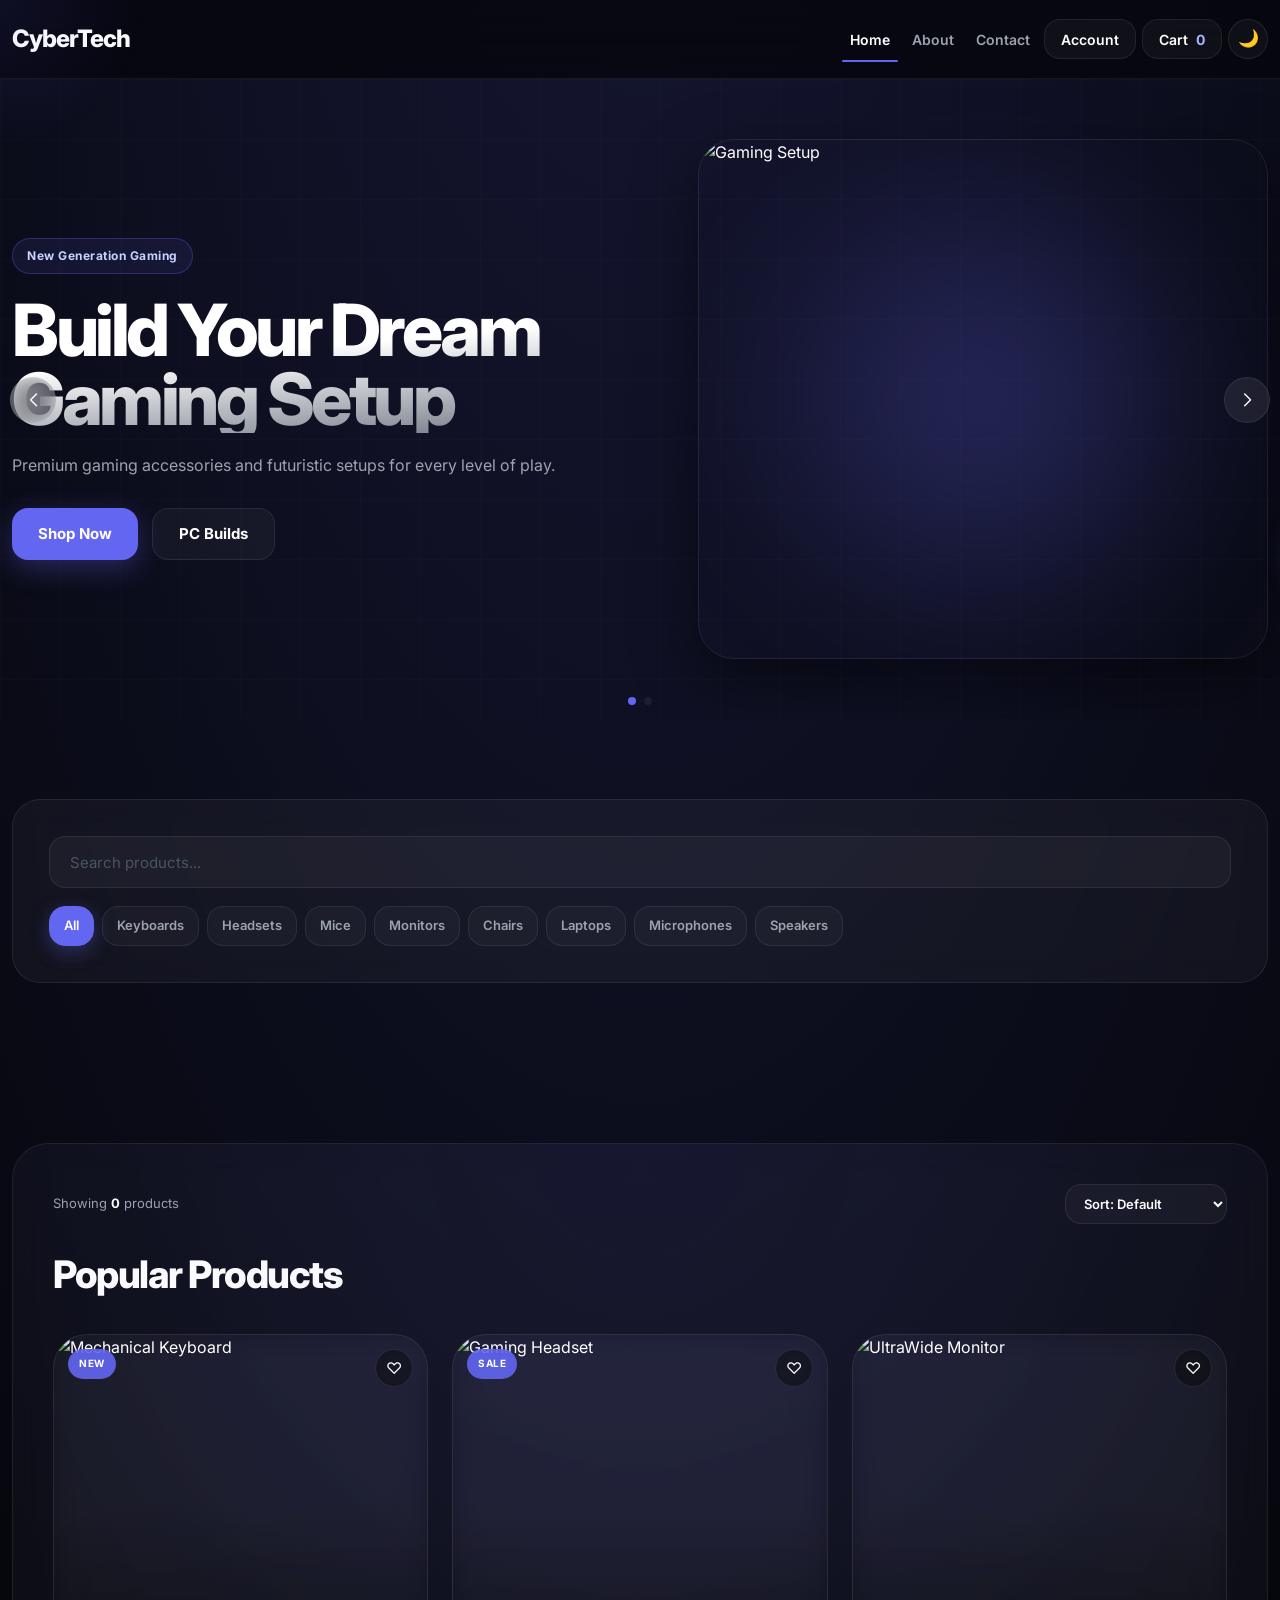
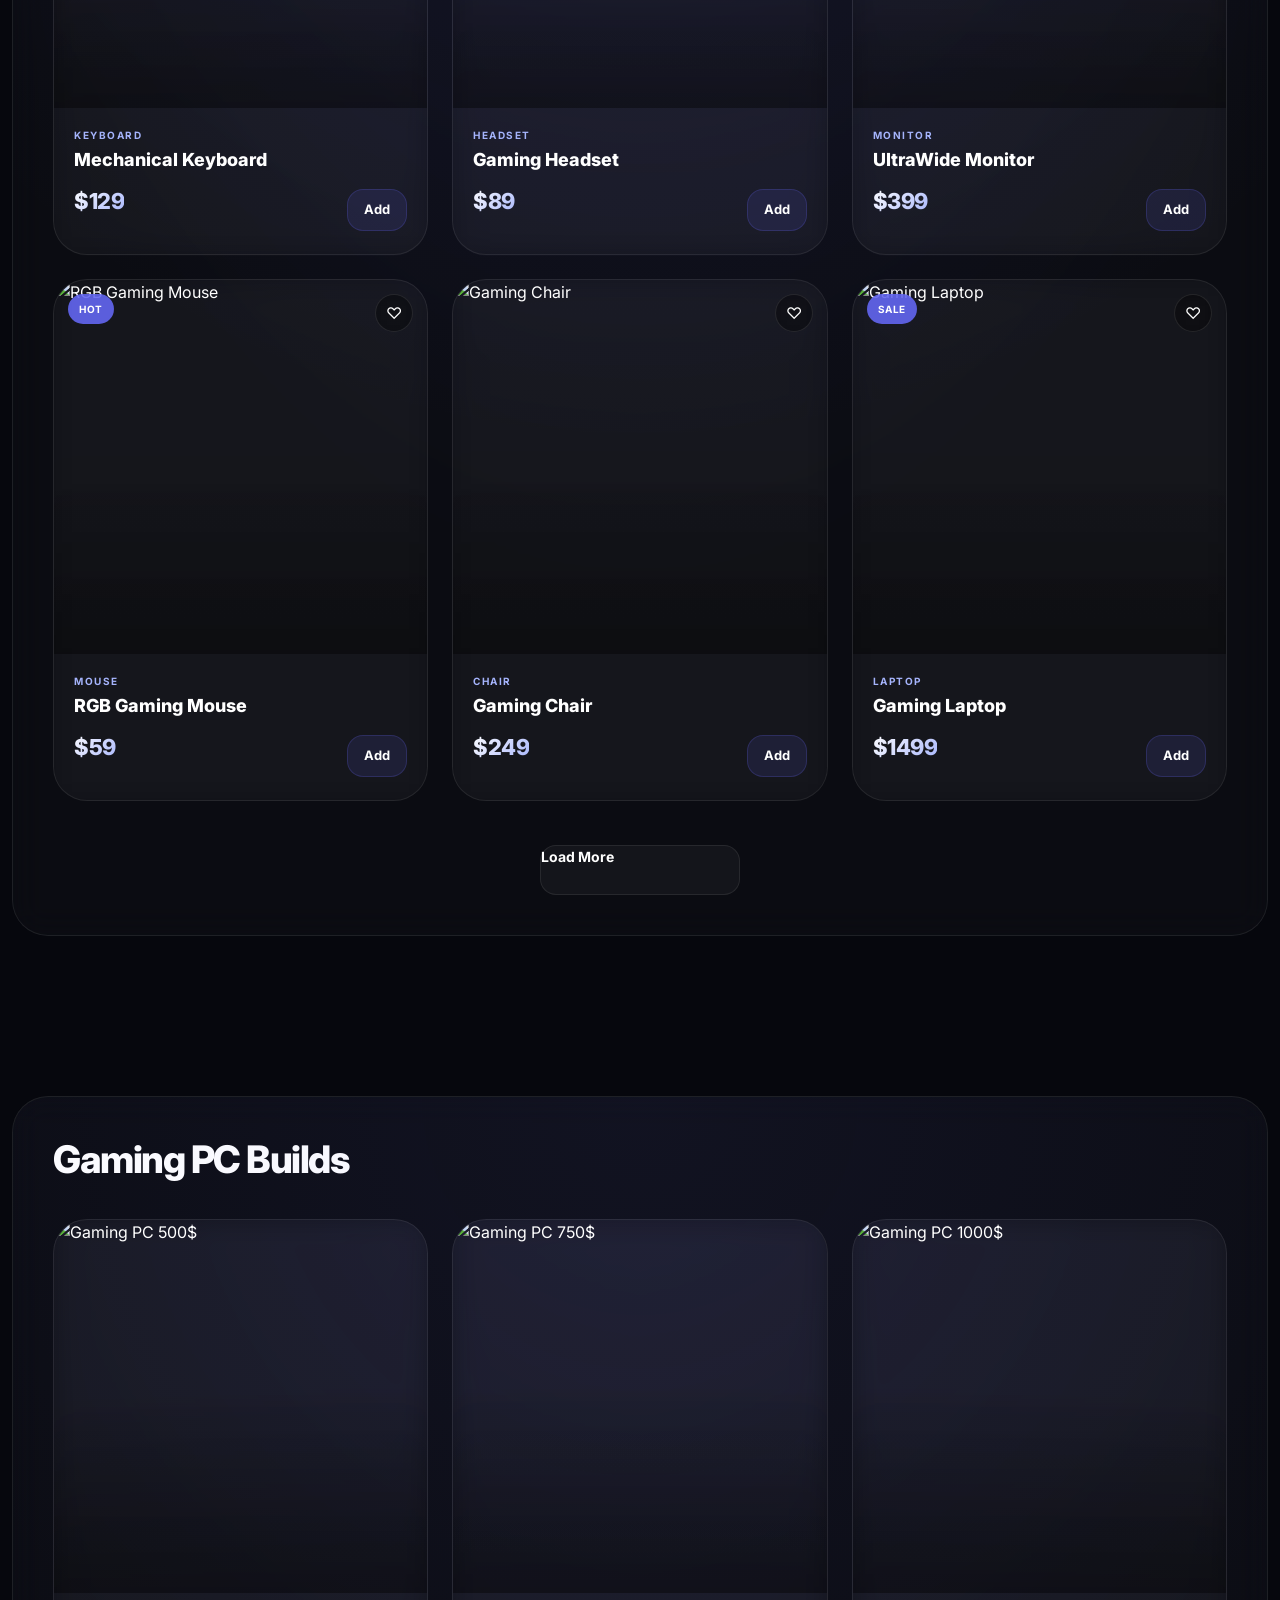
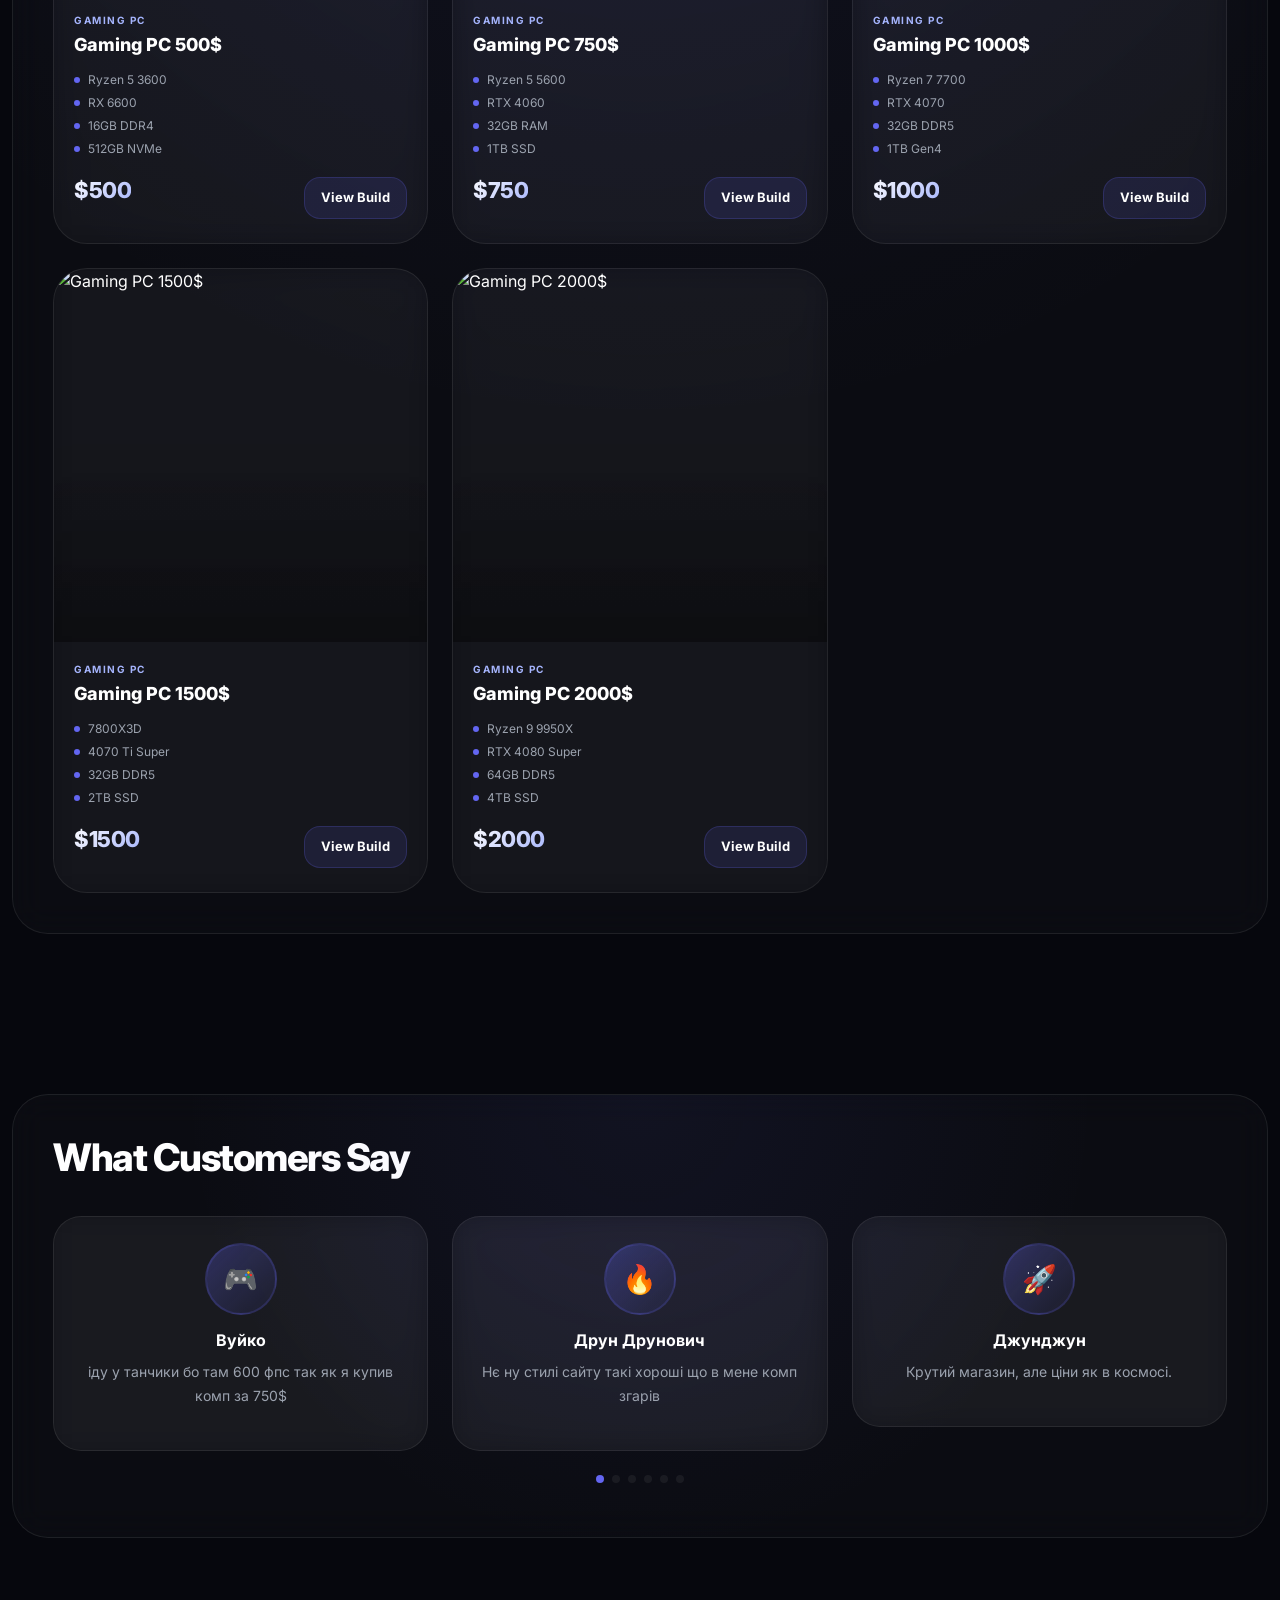
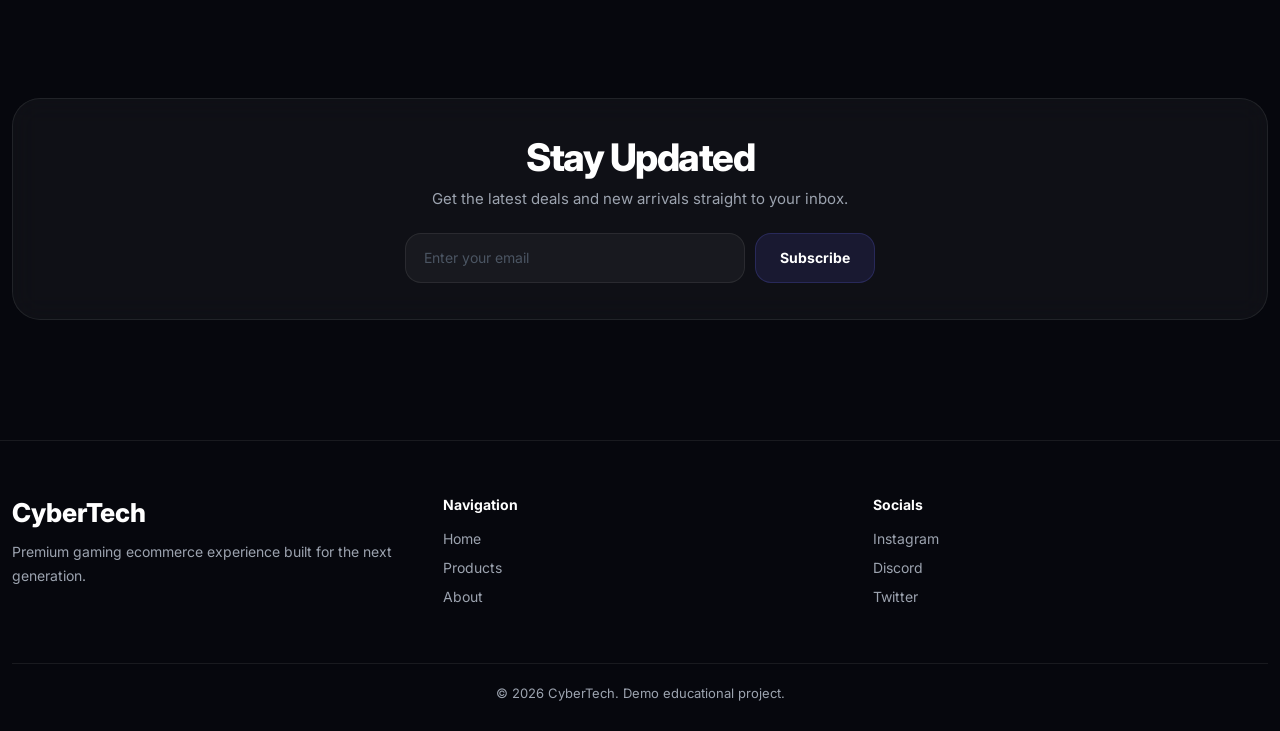
==== commit a5f0120c: "v60 - нові функції (ще не підкючені через js)" ====
--- a/index.html
+++ b/index.html
@@ -1,5 +1,6 @@
 <!DOCTYPE html>
 <html lang="en">
+
 <head>
     <meta charset="UTF-8">
     <meta name="viewport" content="width=device-width, initial-scale=1.0">
@@ -11,6 +12,7 @@
     <link rel="stylesheet" href="https://cdn.jsdelivr.net/npm/swiper@11/swiper-bundle.min.css">
     <link rel="stylesheet" href="css/style.css">
 </head>
+
 <body class="page-enter">
     <div class="cursor-glow"></div>
 
@@ -42,7 +44,10 @@
                         </div>
                     </li>
                     <li class="nav-item cart-link">
-                        <button class="nav-action-btn">Cart <span id="cart-count">0</span></button>
+                        <button class="nav-action-btn" id="cartNavBtn">Cart <span id="cart-count">0</span></button>
+                    </li>
+                    <li class="nav-item">
+                        <button class="theme-toggle" id="themeToggle" title="Toggle theme">🌙</button>
                     </li>
                 </ul>
             </div>
@@ -50,7 +55,7 @@
     </nav>
 
     <!-- Hero -->
-    <section class="hero-section" style="padding: 0;">
+    <section class="hero-section" style="padding:0;">
         <div class="swiper heroSwiper">
             <div class="swiper-wrapper">
                 <div class="swiper-slide">
@@ -59,15 +64,21 @@
                             <div class="hero-content">
                                 <span class="hero-badge">New Generation Gaming</span>
                                 <h1 class="hero-title">Build Your Dream Gaming Setup</h1>
-                                <p class="hero-text">Premium gaming accessories and futuristic setups for every level of play.</p>
+                                <p class="hero-text">Premium gaming accessories and futuristic setups for every level of
+                                    play.</p>
                                 <div class="hero-actions">
-                                    <button class="hero-btn">Shop Now</button>
-                                    <button class="hero-btn-secondary">Explore</button>
+                                    <button class="hero-btn"
+                                        onclick="document.getElementById('productsSection').scrollIntoView({behavior:'smooth'})">Shop
+                                        Now</button>
+                                    <button class="hero-btn-secondary"
+                                        onclick="document.getElementById('pcBuildsSection').scrollIntoView({behavior:'smooth'})">PC
+                                        Builds</button>
                                 </div>
                             </div>
                             <div class="hero-visual">
                                 <div class="hero-glow"></div>
-                                <img src="https://images.unsplash.com/photo-1542751371-adc38448a05e?q=80&w=1400" class="hero-image" alt="Gaming Setup">
+                                <img src="https://images.unsplash.com/photo-1542751371-adc38448a05e?q=80&w=1400"
+                                    class="hero-image" alt="Gaming Setup">
                             </div>
                         </div>
                     </div>
@@ -78,14 +89,18 @@
                             <div class="hero-content">
                                 <span class="hero-badge">Ultimate Performance</span>
                                 <h1 class="hero-title">Gaming Without Limits</h1>
-                                <p class="hero-text">Discover high-end accessories for competitive gaming and immersive setups.</p>
+                                <p class="hero-text">Discover high-end accessories for competitive gaming and immersive
+                                    setups.</p>
                                 <div class="hero-actions">
-                                    <button class="hero-btn">Shop Now</button>
+                                    <button class="hero-btn"
+                                        onclick="document.getElementById('productsSection').scrollIntoView({behavior:'smooth'})">Shop
+                                        Now</button>
                                 </div>
                             </div>
                             <div class="hero-visual">
                                 <div class="hero-glow"></div>
-                                <img src="https://images.unsplash.com/photo-1598550476439-6847785fcea6?q=80&w=1400" class="hero-image" alt="Gaming Setup">
+                                <img src="https://images.unsplash.com/photo-1598550476439-6847785fcea6?q=80&w=1400"
+                                    class="hero-image" alt="Gaming Setup">
                             </div>
                         </div>
                     </div>
@@ -118,9 +133,18 @@
     </section>
 
     <!-- Products -->
-    <section>
+    <section id="productsSection">
         <div class="container">
             <div class="section-shell">
+                <div class="sort-bar">
+                    <div class="sort-bar-label">Showing <span id="productCount">0</span> products</div>
+                    <select class="sort-select" id="sortSelect">
+                        <option value="default">Sort: Default</option>
+                        <option value="price-asc">Price: Low → High</option>
+                        <option value="price-desc">Price: High → Low</option>
+                        <option value="name-asc">Name: A → Z</option>
+                    </select>
+                </div>
                 <h2 class="section-title">Popular Products</h2>
                 <div class="row g-4" id="productsContainer"></div>
                 <div class="load-more-wrapper">
@@ -131,7 +155,7 @@
     </section>
 
     <!-- PC Builds -->
-    <section>
+    <section id="pcBuildsSection">
         <div class="container">
             <div class="section-shell">
                 <h2 class="section-title">Gaming PC Builds</h2>
@@ -149,48 +173,48 @@
                     <div class="swiper-wrapper">
                         <div class="swiper-slide">
                             <div class="ui-card info-card info-card--review">
-                                <div class="review-avatar"></div>
+                                <div class="review-avatar">🎮</div>
                                 <h3>Вуйко</h3>
                                 <p>іду у танчики бо там 600 фпс так як я купив комп за 750$</p>
                             </div>
                         </div>
                         <div class="swiper-slide">
                             <div class="ui-card info-card info-card--review">
-                                <div class="review-avatar"></div>
+                                <div class="review-avatar">🔥</div>
                                 <h3>Друн Друнович</h3>
                                 <p>Нє ну стилі сайту такі хороші що в мене комп згарів</p>
                             </div>
                         </div>
                         <div class="swiper-slide">
                             <div class="ui-card info-card info-card--review">
-                                <div class="review-avatar"></div>
+                                <div class="review-avatar">🚀</div>
                                 <h3>Джунджун</h3>
                                 <p>Крутий магазин, але ціни як в космосі.</p>
                             </div>
                         </div>
                         <div class="swiper-slide">
                             <div class="ui-card info-card info-card--review">
-                                <div class="review-avatar"></div>
+                                <div class="review-avatar">⭐</div>
                                 <h3>СОФЇЇІЯ</h3>
                                 <p>Топчік воще імба тіки щось ви мені не відповілаєте у імейлі</p>
                             </div>
                         </div>
                         <div class="swiper-slide">
                             <div class="ui-card info-card info-card--review">
-                                <div class="review-avatar"></div>
+                                <div class="review-avatar">💻</div>
                                 <h3>Міхаїл</h3>
                                 <p>Знаєте шо добавте ще запчастини для Пк, щоб самому зібрати.</p>
                             </div>
                         </div>
                         <div class="swiper-slide">
                             <div class="ui-card info-card info-card--review">
-                                <div class="review-avatar"></div>
-                                <h3>Оля 1488</h3>
+                                <div class="review-avatar">🎯</div>
+                                <h3>Оля</h3>
                                 <p>Ну короче імба, підійде щоб іграти в CS:GO на мінімалках.</p>
                             </div>
                         </div>
                     </div>
-                    <div class="swiper-pagination reviews-pagination" style="margin-top: 24px; position: relative;"></div>
+                    <div class="swiper-pagination reviews-pagination" style="margin-top:22px;position:relative;"></div>
                 </div>
             </div>
         </div>
@@ -200,11 +224,13 @@
     <section>
         <div class="container">
             <div class="ui-card form-card form-card--center">
-                <h2 class="section-title" style="margin-bottom: 8px;">Stay Updated</h2>
-                <p style="color: var(--text-muted); font-size: 15px; margin-bottom: 0;">Get the latest deals and new arrivals straight to your inbox.</p>
-                <form class="newsletter-form" onsubmit="return false;">
-                    <input type="email" placeholder="Enter your email">
-                    <button type="submit" class="product-btn" style="height: 52px; padding: 0 28px; font-size: 14px;">Subscribe</button>
+                <h2 class="section-title" style="margin-bottom:8px;">Stay Updated</h2>
+                <p style="color:var(--text-muted);font-size:15px;">Get the latest deals and new arrivals straight to
+                    your inbox.</p>
+                <form class="newsletter-form" onsubmit="handleNewsletter(event)">
+                    <input type="email" placeholder="Enter your email" id="newsletterEmail">
+                    <button type="submit" class="product-btn"
+                        style="height:50px;padding:0 24px;font-size:14px;">Subscribe</button>
                 </form>
             </div>
         </div>
@@ -226,7 +252,26 @@
                 <div><span>Shipping</span><strong>Free</strong></div>
                 <div class="cart-total"><span>Total</span><strong id="cartTotal">$0</strong></div>
             </div>
-            <button class="checkout-btn">Proceed To Checkout</button>
+            <button class="checkout-btn" onclick="alert('Checkout coming soon! This is a demo store.')">Proceed To
+                Checkout</button>
+        </div>
+    </div>
+
+    <!-- Quick View Modal -->
+    <div class="quick-view-modal" id="quickViewModal">
+        <div class="quick-view-box">
+            <button class="close-quick-view" id="closeQuickView">×</button>
+            <img src="" alt="" class="quick-view-img" id="quickViewImg">
+            <div class="quick-view-info">
+                <span class="quick-view-category" id="quickViewCategory"></span>
+                <div class="quick-view-title" id="quickViewTitle"></div>
+                <div class="quick-view-price" id="quickViewPrice"></div>
+                <div class="quick-view-desc" id="quickViewDesc"></div>
+                <div class="quick-view-actions">
+                    <button class="quick-view-add" id="quickViewAdd">Add to Cart</button>
+                    <button class="quick-view-goto" id="quickViewGoto">View Product →</button>
+                </div>
+            </div>
         </div>
     </div>
 
@@ -250,14 +295,15 @@
             <div class="footer-grid">
                 <div>
                     <h3 class="footer-logo">CyberTech</h3>
-                    <p>Premium gaming ecommerce experience.</p>
+                    <p>Premium gaming ecommerce experience built for the next generation.</p>
                 </div>
                 <div>
                     <h4>Navigation</h4>
                     <ul>
-                        <li>Home</li>
-                        <li>Products</li>
-                        <li>About</li>
+                        <li onclick="window.scrollTo({top:0,behavior:'smooth'})">Home</li>
+                        <li onclick="document.getElementById('productsSection').scrollIntoView({behavior:'smooth'})">
+                            Products</li>
+                        <li onclick="window.location.href='about.html'">About</li>
                     </ul>
                 </div>
                 <div>
@@ -269,11 +315,13 @@
                     </ul>
                 </div>
             </div>
+            <div class="footer-copy">© 2026 CyberTech. Demo educational project.</div>
         </div>
     </footer>
 
-    <button class="floating-cart" id="floatingCart">Cart <span id="floatingCartCount">0</span></button>
-    <div class="toast-notification" id="toast">Product added to cart</div>
+    <!-- Floating cart (mobile only) -->
+    <button class="floating-cart" id="floatingCart">🛒 Cart <span id="floatingCartCount">0</span></button>
+    <div class="toast-notification" id="toast"></div>
     <button class="scroll-top" id="scrollTop">↑</button>
 
     <script src="https://cdn.jsdelivr.net/npm/bootstrap@5.3.8/dist/js/bootstrap.bundle.min.js"></script>
@@ -281,4 +329,5 @@
     <script src="js/app.js"></script>
     <script src="js/auth.js"></script>
 </body>
+
 </html>
--- a/css/style.css
+++ b/css/style.css
@@ -1,14 +1,15 @@
 /* ========================= ROOT ========================= */
 :root {
     --bg: #06070d;
-    --card: rgba(255,255,255,0.04);
-    --border: rgba(255,255,255,0.08);
-    --border-hover: rgba(99,102,241,0.34);
+    --bg2: #0b0d18;
+    --card: rgba(255, 255, 255, 0.04);
+    --border: rgba(255, 255, 255, 0.08);
+    --border-hover: rgba(99, 102, 241, 0.4);
     --text: #ffffff;
     --text-muted: #9ca3af;
     --accent: #6366f1;
     --accent-hover: #7c80ff;
-    --accent-glow: rgba(99,102,241,0.32);
+    --accent-glow: rgba(99, 102, 241, 0.32);
     --red: #ef4444;
     --green: #22c55e;
     --tr: 0.3s ease;
@@ -17,22 +18,242 @@
     --radius-lg: 28px;
     --radius-xl: 34px;
     --radius-2xl: 36px;
+    --shadow: 0 20px 60px rgba(0, 0, 0, 0.5);
+}
+
+/* ========================= LIGHT THEME ========================= */
+body.light-mode {
+    --bg: #f0f2ff;
+    --bg2: #e8eaff;
+    --card: rgba(255, 255, 255, 0.7);
+    --border: rgba(99, 102, 241, 0.15);
+    --border-hover: rgba(99, 102, 241, 0.5);
+    --text: #0f1020;
+    --text-muted: #5b6272;
+    --shadow: 0 20px 60px rgba(99, 102, 241, 0.12);
+}
+
+body.light-mode {
+    background: radial-gradient(ellipse 80% 50% at 50% -10%, rgba(99, 102, 241, 0.2), transparent), #f0f2ff;
+}
+
+body.light-mode .navbar {
+    background: rgba(240, 242, 255, 0.85);
+    border-bottom-color: rgba(99, 102, 241, 0.12);
+}
+
+body.light-mode .loader-wrapper {
+    background: #f0f2ff;
+}
+
+body.light-mode ::-webkit-scrollbar-track {
+    background: #f0f2ff;
+}
+
+body.light-mode ::-webkit-scrollbar-thumb {
+    background: rgba(99, 102, 241, 0.25);
+}
+
+body.light-mode .navbar-brand {
+    color: var(--text) !important;
+}
+
+body.light-mode .nav-link {
+    color: var(--text-muted) !important;
+}
+
+body.light-mode .nav-link:hover {
+    color: var(--text) !important;
+}
+
+body.light-mode .active-nav {
+    color: var(--text) !important;
+}
+
+body.light-mode .nav-action-btn {
+    color: var(--text);
+}
+
+body.light-mode .account-dropdown {
+    background: rgba(240, 242, 255, 0.98);
+}
+
+body.light-mode .account-dropdown button {
+    color: var(--text);
+}
+
+body.light-mode .hero-title {
+    background: linear-gradient(175deg, #0f1020 40%, #5b6272);
+    -webkit-background-clip: text;
+    -webkit-text-fill-color: transparent;
+}
+
+body.light-mode .price,
+body.light-mode .product-price {
+    background: linear-gradient(135deg, #0f1020, #6366f1);
+    -webkit-background-clip: text;
+    -webkit-text-fill-color: transparent;
+}
+
+body.light-mode .product-page-price {
+    background: linear-gradient(135deg, #0f1020, #6366f1);
+    -webkit-background-clip: text;
+    -webkit-text-fill-color: transparent;
+}
+
+body.light-mode .product-card {
+    background: rgba(255, 255, 255, 0.8);
+    box-shadow: 0 4px 24px rgba(99, 102, 241, 0.08);
+}
+
+body.light-mode .cart-sidebar,
+body.light-mode .account-dropdown {
+    background: rgba(240, 242, 255, 0.99);
+}
+
+body.light-mode .auth-box {
+    background: rgba(240, 242, 255, 0.99);
+}
+
+body.light-mode .toast-notification {
+    background: rgba(240, 242, 255, 0.99);
+    color: var(--text);
+}
+
+body.light-mode .wishlist-btn {
+    background: rgba(255, 255, 255, 0.8);
+    color: var(--text);
+}
+
+body.light-mode .close-cart,
+body.light-mode .close-auth {
+    color: var(--text);
+}
+
+body.light-mode .auth-form input {
+    color: var(--text);
+    background: rgba(255, 255, 255, 0.7);
+}
+
+body.light-mode .search-input {
+    color: var(--text);
+    background: rgba(255, 255, 255, 0.7);
+}
+
+body.light-mode .contact-form input,
+body.light-mode .contact-form textarea {
+    color: var(--text);
+    background: rgba(255, 255, 255, 0.7);
+}
+
+body.light-mode .newsletter-form input {
+    color: var(--text);
+    background: rgba(255, 255, 255, 0.7);
+}
+
+body.light-mode .loader-logo {
+    background: linear-gradient(135deg, #0f1020, var(--accent));
+    -webkit-background-clip: text;
+    -webkit-text-fill-color: transparent;
+}
+
+body.light-mode .footer {
+    background: rgba(230, 232, 255, 0.6);
+}
+
+body.light-mode .accordion-button {
+    color: var(--text) !important;
+}
+
+body.light-mode .accordion-button::after {
+    filter: none;
+}
+
+body.light-mode .accordion-button:not(.collapsed) {
+    color: var(--accent) !important;
+}
+
+body.light-mode body::before {
+    opacity: 0;
+}
+
+body.light-mode .floating-cart {
+    background: var(--accent);
+}
+
+body.light-mode .scroll-top {
+    background: var(--accent);
+}
+
+body.light-mode .hero-image {
+    border-color: rgba(99, 102, 241, 0.2);
+}
+
+body.light-mode .section-shell {
+    background: rgba(255, 255, 255, 0.5);
+}
+
+body.light-mode .cart-item {
+    background: rgba(255, 255, 255, 0.7);
+}
+
+body.light-mode .product-specs {
+    background: rgba(255, 255, 255, 0.6);
+}
+
+body.light-mode .cart-header h2,
+body.light-mode .cart-summary>div strong,
+body.light-mode .cart-total strong {
+    color: var(--text);
+}
+
+body.light-mode .hero-badge {
+    background: rgba(99, 102, 241, 0.1);
+    color: #4338ca;
 }
 
 /* ========================= RESET ========================= */
-*, *::before, *::after { margin: 0; padding: 0; box-sizing: border-box; }
-html { scroll-behavior: smooth; }
-a { text-decoration: none; color: inherit; }
-button { border: none; outline: none; cursor: pointer; font-family: inherit; }
-img { display: block; width: 100%; }
-ul { list-style: none; padding: 0; }
+*,
+*::before,
+*::after {
+    margin: 0;
+    padding: 0;
+    box-sizing: border-box;
+}
+
+html {
+    scroll-behavior: smooth;
+}
+
+a {
+    text-decoration: none;
+    color: inherit;
+}
+
+button {
+    border: none;
+    outline: none;
+    cursor: pointer;
+    font-family: inherit;
+}
+
+img {
+    display: block;
+    width: 100%;
+}
+
+ul {
+    list-style: none;
+    padding: 0;
+}
 
 /* ========================= BODY ========================= */
 body {
-    background: radial-gradient(ellipse 80% 50% at 50% -10%, rgba(99,102,241,0.18), transparent), #06070d;
+    background: radial-gradient(ellipse 80% 50% at 50% -10%, rgba(99, 102, 241, 0.18), transparent), #06070d;
     color: var(--text);
     font-family: "Inter", sans-serif;
     overflow-x: hidden;
+    transition: background 0.4s ease, color 0.4s ease;
 }
 
 body::before {
@@ -46,32 +267,50 @@
 }
 
 /* ========================= SCROLLBAR ========================= */
-::-webkit-scrollbar { width: 8px; }
-::-webkit-scrollbar-track { background: #06070d; }
-::-webkit-scrollbar-thumb { background: rgba(255,255,255,0.12); border-radius: 999px; }
-::selection { background: rgba(99,102,241,0.3); color: white; }
+::-webkit-scrollbar {
+    width: 8px;
+}
+
+::-webkit-scrollbar-track {
+    background: #06070d;
+}
+
+::-webkit-scrollbar-thumb {
+    background: rgba(255, 255, 255, 0.12);
+    border-radius: 999px;
+}
+
+::selection {
+    background: rgba(99, 102, 241, 0.3);
+    color: white;
+}
 
 /* ========================= CONTAINER ========================= */
-.container { max-width: 1340px; }
+.container {
+    max-width: 1340px;
+}
 
 /* ========================= SECTION ========================= */
-section { padding: 80px 0; }
+section {
+    padding: 80px 0;
+}
 
 .section-shell {
     position: relative;
     padding: 40px;
     border: 1px solid var(--border);
     border-radius: var(--radius-2xl);
-    background: rgba(255,255,255,0.025);
+    background: rgba(255, 255, 255, 0.025);
     backdrop-filter: blur(16px);
     overflow: hidden;
+    transition: background 0.4s ease, border-color 0.4s ease;
 }
 
 .section-shell::before {
     content: "";
     position: absolute;
     inset: 0;
-    background: radial-gradient(circle at top, rgba(99,102,241,0.07), transparent 60%);
+    background: radial-gradient(circle at top, rgba(99, 102, 241, 0.07), transparent 60%);
     pointer-events: none;
 }
 
@@ -88,30 +327,37 @@
     border-radius: var(--radius-lg);
     background: var(--card);
     backdrop-filter: blur(14px);
-}
-
-/* ========================= FORM CARD ========================= */
-.form-card { padding: 36px; }
-.form-card--center { text-align: center; }
+    transition: background 0.4s ease, border-color 0.4s ease;
+}
+
+.form-card {
+    padding: 36px;
+}
+
+.form-card--center {
+    text-align: center;
+}
 
 /* ========================= CURSOR GLOW ========================= */
 .cursor-glow {
     position: fixed;
-    top: 0; left: 0;
-    width: 300px; height: 300px;
+    top: 0;
+    left: 0;
+    width: 300px;
+    height: 300px;
     border-radius: 50%;
     pointer-events: none;
     z-index: 9999;
-    background: radial-gradient(circle, rgba(99,102,241,0.12) 0%, transparent 70%);
+    background: radial-gradient(circle, rgba(99, 102, 241, 0.1) 0%, transparent 70%);
     transform: translate(-50%, -50%);
-    transition: left 0.08s, top 0.08s;
+    transition: left 0.08s linear, top 0.08s linear;
 }
 
 /* ========================= LOADER ========================= */
 .loader-wrapper {
     position: fixed;
     inset: 0;
-    z-index: 9999;
+    z-index: 10000;
     display: flex;
     align-items: center;
     justify-content: center;
@@ -122,6 +368,7 @@
 .loader-wrapper.hide {
     opacity: 0;
     visibility: hidden;
+    pointer-events: none;
 }
 
 .loader-logo {
@@ -135,8 +382,15 @@
 }
 
 @keyframes loaderPulse {
-    from { opacity: 0.4; transform: scale(0.97); }
-    to { opacity: 1; transform: scale(1); }
+    from {
+        opacity: 0.4;
+        transform: scale(0.97);
+    }
+
+    to {
+        opacity: 1;
+        transform: scale(1);
+    }
 }
 
 /* ========================= NAVBAR ========================= */
@@ -144,20 +398,24 @@
     position: sticky;
     top: 0;
     z-index: 1000;
-    padding: 18px 0;
+    padding: 16px 0;
     backdrop-filter: blur(20px);
-    background: rgba(6,7,13,0.8);
-    border-bottom: 1px solid rgba(255,255,255,0.06);
+    background: rgba(6, 7, 13, 0.85);
+    border-bottom: 1px solid rgba(255, 255, 255, 0.06);
+    transition: background 0.4s ease;
 }
 
 .navbar-brand {
-    font-size: 26px;
+    font-size: 24px;
     font-weight: 800;
     letter-spacing: -1px;
     color: white !important;
-}
-
-.navbar-nav { gap: 8px; }
+    transition: color 0.3s ease;
+}
+
+.navbar-nav {
+    gap: 6px;
+}
 
 .nav-link {
     position: relative;
@@ -167,24 +425,31 @@
     transition: var(--tr);
 }
 
-.nav-link:hover { color: white !important; }
-
-.active-nav { color: white !important; }
+.nav-link:hover {
+    color: white !important;
+}
+
+.active-nav {
+    color: white !important;
+}
+
 .active-nav::after {
     content: "";
     position: absolute;
-    left: 0; bottom: -4px;
-    width: 100%; height: 2px;
+    left: 0;
+    bottom: -4px;
+    width: 100%;
+    height: 2px;
     border-radius: 999px;
     background: var(--accent);
 }
 
 .nav-action-btn {
-    height: 42px;
-    padding: 0 18px;
+    height: 40px;
+    padding: 0 16px;
     border: 1px solid var(--border);
     border-radius: var(--radius-sm);
-    background: rgba(255,255,255,0.04);
+    background: rgba(255, 255, 255, 0.04);
     color: white;
     font-size: 14px;
     font-weight: 600;
@@ -192,63 +457,112 @@
 }
 
 .nav-action-btn:hover {
-    background: rgba(255,255,255,0.08);
-    border-color: rgba(255,255,255,0.14);
+    background: rgba(255, 255, 255, 0.08);
+    border-color: rgba(255, 255, 255, 0.14);
     transform: translateY(-1px);
 }
 
-#cart-count { margin-left: 6px; color: #a5b4fc; }
+#cart-count {
+    margin-left: 4px;
+    color: #a5b4fc;
+    font-weight: 700;
+}
 
 .navbar-toggler {
     border: 1px solid var(--border);
-    background: rgba(255,255,255,0.04);
+    background: rgba(255, 255, 255, 0.04);
     box-shadow: none !important;
 }
 
+/* ========================= THEME TOGGLE ========================= */
+.theme-toggle {
+    width: 40px;
+    height: 40px;
+    border-radius: 50%;
+    border: 1px solid var(--border);
+    background: rgba(255, 255, 255, 0.04);
+    color: white;
+    font-size: 17px;
+    transition: var(--tr);
+    display: flex;
+    align-items: center;
+    justify-content: center;
+}
+
+.theme-toggle:hover {
+    background: var(--accent);
+    border-color: var(--accent);
+    transform: rotate(20deg);
+}
+
 /* ========================= ACCOUNT ========================= */
-.account-wrapper { position: relative; }
+.account-wrapper {
+    position: relative;
+}
 
 .account-dropdown {
     position: absolute;
-    top: 56px; right: 0;
+    top: 52px;
+    right: 0;
     width: 200px;
-    padding: 12px;
+    padding: 10px;
     border: 1px solid var(--border);
     border-radius: var(--radius-md);
-    background: rgba(8,10,18,0.98);
+    background: rgba(8, 10, 18, 0.98);
     backdrop-filter: blur(24px);
     display: flex;
     flex-direction: column;
-    gap: 8px;
+    gap: 6px;
     opacity: 0;
     visibility: hidden;
     transform: translateY(8px);
     transition: var(--tr);
-}
-
-.show-dropdown { opacity: 1; visibility: visible; transform: translateY(0); }
+    z-index: 100;
+}
+
+.show-dropdown {
+    opacity: 1;
+    visibility: visible;
+    transform: translateY(0);
+}
 
 .account-dropdown button {
-    height: 44px;
+    height: 42px;
     border-radius: var(--radius-sm);
-    background: rgba(255,255,255,0.04);
+    background: rgba(255, 255, 255, 0.04);
     color: white;
     font-size: 14px;
     font-weight: 600;
     transition: var(--tr);
 }
 
-.account-dropdown button:hover { background: var(--accent); }
+.account-dropdown button:hover {
+    background: var(--accent);
+}
+
+/* ========================= CART NAV - desktop only ========================= */
+.cart-link {
+    display: list-item;
+}
+
+@media (max-width: 991px) {
+    .cart-link {
+        display: none !important;
+    }
+}
 
 /* ========================= HERO ========================= */
-.hero-section { position: relative; }
+.hero-section {
+    position: relative;
+}
 
 .hero-section::before {
     content: "";
     position: absolute;
     inset: 0;
-    background-image: linear-gradient(rgba(255,255,255,0.015) 1px, transparent 1px),
-                      linear-gradient(90deg, rgba(255,255,255,0.015) 1px, transparent 1px);
+    background-image:
+        linear-gradient(rgba(255, 255, 255, 0.015) 1px, transparent 1px),
+        linear-gradient(90deg, rgba(255, 255, 255, 0.015) 1px, transparent 1px);
     background-size: 60px 60px;
     pointer-events: none;
 }
@@ -261,18 +575,24 @@
     padding: 60px 0;
 }
 
-.hero-wrapper--text { grid-template-columns: 1fr; }
-.hero-content { position: relative; z-index: 2; }
+.hero-wrapper--text {
+    grid-template-columns: 1fr;
+}
+
+.hero-content {
+    position: relative;
+    z-index: 2;
+}
 
 .hero-badge {
     display: inline-flex;
     align-items: center;
-    height: 38px;
-    padding: 0 16px;
-    margin-bottom: 24px;
-    border: 1px solid rgba(99,102,241,0.3);
+    height: 36px;
+    padding: 0 14px;
+    margin-bottom: 22px;
+    border: 1px solid rgba(99, 102, 241, 0.3);
     border-radius: 999px;
-    background: rgba(99,102,241,0.1);
+    background: rgba(99, 102, 241, 0.1);
     color: #c7d2fe;
     font-size: 12px;
     font-weight: 700;
@@ -281,7 +601,7 @@
 
 .hero-title {
     max-width: 720px;
-    margin-bottom: 20px;
+    margin-bottom: 18px;
     font-size: 72px;
     line-height: 0.95;
     font-weight: 800;
@@ -293,19 +613,24 @@
 
 .hero-text {
     max-width: 560px;
-    margin-bottom: 12px;
+    margin-bottom: 10px;
     color: var(--text-muted);
     font-size: 16px;
     line-height: 1.8;
 }
 
-.hero-actions { display: flex; align-items: center; gap: 16px; margin-top: 32px; }
+.hero-actions {
+    display: flex;
+    align-items: center;
+    gap: 14px;
+    margin-top: 28px;
+}
 
 .hero-btn {
     position: relative;
     overflow: hidden;
-    height: 54px;
-    padding: 0 28px;
+    height: 52px;
+    padding: 0 26px;
     border-radius: var(--radius-sm);
     background: var(--accent);
     color: white;
@@ -319,36 +644,49 @@
     content: "";
     position: absolute;
     inset: 0;
-    background: linear-gradient(120deg, transparent, rgba(255,255,255,0.2), transparent);
+    background: linear-gradient(120deg, transparent, rgba(255, 255, 255, 0.2), transparent);
     transform: translateX(-120%);
     transition: 0.6s ease;
 }
 
-.hero-btn:hover { transform: translateY(-3px); background: var(--accent-hover); box-shadow: 0 16px 40px rgba(99,102,241,0.45); }
-.hero-btn:hover::before { transform: translateX(120%); }
+.hero-btn:hover {
+    transform: translateY(-3px);
+    background: var(--accent-hover);
+    box-shadow: 0 16px 40px rgba(99, 102, 241, 0.45);
+}
+
+.hero-btn:hover::before {
+    transform: translateX(120%);
+}
 
 .hero-btn-secondary {
     position: relative;
     overflow: hidden;
-    height: 54px;
-    padding: 0 28px;
+    height: 52px;
+    padding: 0 26px;
     border: 1px solid var(--border);
     border-radius: var(--radius-sm);
-    background: rgba(255,255,255,0.04);
-    color: white;
+    background: rgba(255, 255, 255, 0.04);
+    color: var(--text);
     font-size: 15px;
     font-weight: 700;
     transition: var(--tr);
 }
 
-.hero-btn-secondary:hover { transform: translateY(-3px); background: rgba(255,255,255,0.08); border-color: rgba(255,255,255,0.14); }
-
-.hero-visual { position: relative; }
+.hero-btn-secondary:hover {
+    transform: translateY(-3px);
+    background: rgba(255, 255, 255, 0.08);
+    border-color: rgba(255, 255, 255, 0.14);
+}
+
+.hero-visual {
+    position: relative;
+}
 
 .hero-glow {
     position: absolute;
     inset: 0;
-    background: radial-gradient(circle, rgba(99,102,241,0.3), transparent 70%);
+    background: radial-gradient(circle, rgba(99, 102, 241, 0.3), transparent 70%);
     filter: blur(60px);
     z-index: 1;
 }
@@ -359,59 +697,88 @@
     border: 1px solid var(--border);
     border-radius: var(--radius-2xl);
     object-fit: cover;
-    min-height: 560px;
+    min-height: 520px;
     transition: 0.4s ease;
-    box-shadow: 0 24px 64px rgba(0,0,0,0.5);
-}
-
-.hero-image:hover { transform: translateY(-6px) scale(1.01); }
-
-/* ========================= SWIPER OVERRIDES ========================= */
-.heroSwiper { width: 100%; }
-
-.swiper-button-prev, .swiper-button-next {
-    width: 48px !important;
-    height: 48px !important;
+    box-shadow: var(--shadow);
+}
+
+.hero-image:hover {
+    transform: translateY(-6px) scale(1.01);
+}
+
+/* ========================= SWIPER ========================= */
+.heroSwiper {
+    width: 100%;
+}
+
+.swiper-button-prev,
+.swiper-button-next {
+    width: 46px !important;
+    height: 46px !important;
     border-radius: 50% !important;
-    background: rgba(255,255,255,0.08) !important;
+    background: rgba(255, 255, 255, 0.08) !important;
     border: 1px solid var(--border) !important;
     backdrop-filter: blur(12px);
-    color: white !important;
+    color: var(--text) !important;
     transition: var(--tr) !important;
 }
 
-.swiper-button-prev:hover, .swiper-button-next:hover { background: var(--accent) !important; }
-.swiper-button-prev::after, .swiper-button-next::after { font-size: 14px !important; font-weight: 700 !important; }
-
-.swiper-pagination-bullet { background: rgba(255,255,255,0.3) !important; }
-.swiper-pagination-bullet-active { background: var(--accent) !important; }
+.swiper-button-prev:hover,
+.swiper-button-next:hover {
+    background: var(--accent) !important;
+}
+
+.swiper-button-prev::after,
+.swiper-button-next::after {
+    font-size: 13px !important;
+    font-weight: 700 !important;
+}
+
+.swiper-pagination-bullet {
+    background: rgba(255, 255, 255, 0.3) !important;
+}
+
+.swiper-pagination-bullet-active {
+    background: var(--accent) !important;
+}
 
 /* ========================= SEARCH + FILTERS ========================= */
 .search-input {
     width: 100%;
-    height: 54px;
+    height: 52px;
     padding: 0 20px;
     border: 1px solid var(--border);
     border-radius: var(--radius-sm);
-    background: rgba(255,255,255,0.04);
-    color: white;
+    background: rgba(255, 255, 255, 0.04);
+    color: var(--text);
     font-size: 15px;
     outline: none;
     transition: var(--tr);
     font-family: inherit;
 }
 
-.search-input:focus { border-color: var(--border-hover); box-shadow: 0 0 0 3px rgba(99,102,241,0.1); }
-.search-input::placeholder { color: #4b5563; }
-
-.filter-buttons { margin-top: 20px; display: flex; flex-wrap: wrap; gap: 10px; }
+.search-input:focus {
+    border-color: var(--border-hover);
+    box-shadow: 0 0 0 3px rgba(99, 102, 241, 0.1);
+}
+
+.search-input::placeholder {
+    color: #4b5563;
+}
+
+.filter-buttons {
+    margin-top: 18px;
+    display: flex;
+    flex-wrap: wrap;
+    gap: 8px;
+}
 
 .filter-btn {
-    height: 42px;
-    padding: 0 16px;
+    height: 40px;
+    padding: 0 14px;
     border: 1px solid var(--border);
     border-radius: var(--radius-sm);
-    background: rgba(255,255,255,0.03);
+    background: rgba(255, 255, 255, 0.03);
     color: var(--text-muted);
     font-size: 13px;
     font-weight: 600;
@@ -419,42 +786,110 @@
     font-family: inherit;
 }
 
-.filter-btn:hover { color: white; background: rgba(255,255,255,0.07); transform: translateY(-1px); }
-.filter-btn.active, .filter-btn.active-filter { background: var(--accent); border-color: var(--accent); color: white; box-shadow: 0 6px 20px var(--accent-glow); }
+.filter-btn:hover {
+    color: var(--text);
+    background: rgba(255, 255, 255, 0.07);
+    transform: translateY(-1px);
+}
+
+.filter-btn.active,
+.filter-btn.active-filter {
+    background: var(--accent);
+    border-color: var(--accent);
+    color: white;
+    box-shadow: 0 6px 20px var(--accent-glow);
+}
+
+/* ========================= SORT BAR ========================= */
+.sort-bar {
+    display: flex;
+    align-items: center;
+    justify-content: space-between;
+    margin-bottom: 28px;
+    gap: 16px;
+    flex-wrap: wrap;
+}
+
+.sort-bar-label {
+    color: var(--text-muted);
+    font-size: 13px;
+}
+
+.sort-bar-label span {
+    color: var(--text);
+    font-weight: 700;
+}
+
+.sort-select {
+    height: 40px;
+    padding: 0 14px;
+    border: 1px solid var(--border);
+    border-radius: var(--radius-sm);
+    background: rgba(255, 255, 255, 0.04);
+    color: var(--text);
+    font-size: 13px;
+    font-weight: 600;
+    font-family: inherit;
+    outline: none;
+    cursor: pointer;
+    transition: var(--tr);
+}
+
+.sort-select:focus {
+    border-color: var(--border-hover);
+}
+
+.sort-select option {
+    background: #0b0d18;
+    color: white;
+}
 
 /* ========================= PRODUCT CARD ========================= */
 .product-card {
     position: relative;
     border: 1px solid var(--border);
     border-radius: var(--radius-xl);
-    background: rgba(255,255,255,0.025);
+    background: rgba(255, 255, 255, 0.025);
     overflow: hidden;
-    transition: transform 0.35s ease, border-color 0.35s ease, box-shadow 0.35s ease;
+    transition: transform 0.35s ease, border-color 0.35s ease, box-shadow 0.35s ease, background 0.4s ease;
     backdrop-filter: blur(14px);
     cursor: pointer;
+    height: 100%;
+    display: flex;
+    flex-direction: column;
 }
 
 .product-card::before {
     content: "";
     position: absolute;
     inset: 0;
-    background: linear-gradient(135deg, rgba(99,102,241,0.1), transparent 50%);
+    background: linear-gradient(135deg, rgba(99, 102, 241, 0.1), transparent 50%);
     opacity: 0;
     transition: var(--tr);
     pointer-events: none;
     z-index: 1;
 }
 
-.product-card:hover { transform: translateY(-8px); border-color: var(--border-hover); box-shadow: 0 20px 60px rgba(0,0,0,0.5); }
-.product-card:hover::before { opacity: 1; }
-
-.product-image-wrapper { position: relative; overflow: hidden; }
+.product-card:hover {
+    transform: translateY(-8px);
+    border-color: var(--border-hover);
+    box-shadow: 0 24px 60px rgba(0, 0, 0, 0.5);
+}
+
+.product-card:hover::before {
+    opacity: 1;
+}
+
+.product-image-wrapper {
+    position: relative;
+    overflow: hidden;
+}
 
 .product-image-wrapper::after {
     content: "";
     position: absolute;
     inset: 0;
-    background: linear-gradient(to top, rgba(0,0,0,0.4), transparent 55%);
+    background: linear-gradient(to top, rgba(0, 0, 0, 0.4), transparent 55%);
     pointer-events: none;
 }
 
@@ -464,18 +899,21 @@
     transition: 0.5s ease;
 }
 
-.product-card:hover .product-image { transform: scale(1.05); }
+.product-card:hover .product-image {
+    transform: scale(1.05);
+}
 
 .product-badge {
     position: absolute;
-    top: 14px; left: 14px;
+    top: 14px;
+    left: 14px;
     z-index: 5;
-    height: 32px;
-    padding: 0 12px;
+    height: 30px;
+    padding: 0 11px;
     border-radius: 999px;
-    background: rgba(99,102,241,0.9);
+    background: rgba(99, 102, 241, 0.9);
     color: white;
-    font-size: 11px;
+    font-size: 10px;
     font-weight: 700;
     display: inline-flex;
     align-items: center;
@@ -484,48 +922,69 @@
 
 .wishlist-btn {
     position: absolute;
-    top: 14px; right: 14px;
+    top: 14px;
+    right: 14px;
     z-index: 5;
-    width: 40px; height: 40px;
+    width: 38px;
+    height: 38px;
     border-radius: 50%;
-    background: rgba(0,0,0,0.4);
+    background: rgba(0, 0, 0, 0.4);
     color: white;
-    font-size: 17px;
+    font-size: 16px;
     transition: var(--tr);
     backdrop-filter: blur(10px);
-    border: 1px solid rgba(255,255,255,0.1);
-}
-
-.wishlist-btn:hover, .wishlist-btn.active { background: var(--accent); transform: scale(1.1); }
-
-.product-content { padding: 22px; }
+    border: 1px solid rgba(255, 255, 255, 0.1);
+    display: flex;
+    align-items: center;
+    justify-content: center;
+}
+
+.wishlist-btn:hover,
+.wishlist-btn.active {
+    background: var(--accent);
+    transform: scale(1.1);
+}
+
+.wishlist-btn.active {
+    color: white;
+}
+
+.product-content {
+    padding: 20px;
+    flex: 1;
+    display: flex;
+    flex-direction: column;
+}
 
 .product-category {
     display: inline-block;
-    margin-bottom: 8px;
+    margin-bottom: 6px;
     color: #a5b4fc;
-    font-size: 11px;
+    font-size: 10px;
     font-weight: 700;
     text-transform: uppercase;
     letter-spacing: 1.5px;
 }
 
 .product-card h3 {
-    margin-bottom: 16px;
-    font-size: 20px;
+    margin-bottom: 14px;
+    font-size: 18px;
     font-weight: 800;
     line-height: 1.25;
+    flex: 1;
 }
 
 .product-bottom {
     display: flex;
     align-items: center;
     justify-content: space-between;
-    gap: 12px;
-}
-
-.price, .product-price {
-    font-size: 24px;
+    gap: 10px;
+    margin-top: auto;
+}
+
+.price,
+.product-price {
+    font-size: 22px;
     font-weight: 800;
     letter-spacing: -0.5px;
     background: linear-gradient(135deg, white, #a5b4fc);
@@ -536,67 +995,86 @@
 .product-btn {
     position: relative;
     overflow: hidden;
-    height: 44px;
-    padding: 0 18px;
+    height: 42px;
+    padding: 0 16px;
     border-radius: var(--radius-sm);
-    background: rgba(99,102,241,0.12);
+    background: rgba(99, 102, 241, 0.12);
     color: white;
     font-size: 13px;
     font-weight: 700;
     transition: var(--tr);
-    border: 1px solid rgba(99,102,241,0.22);
+    border: 1px solid rgba(99, 102, 241, 0.22);
     font-family: inherit;
+    white-space: nowrap;
 }
 
 .product-btn::before {
     content: "";
     position: absolute;
     inset: 0;
-    background: linear-gradient(120deg, transparent, rgba(255,255,255,0.15), transparent);
+    background: linear-gradient(120deg, transparent, rgba(255, 255, 255, 0.15), transparent);
     transform: translateX(-120%);
     transition: 0.6s ease;
 }
 
-.product-btn:hover { transform: translateY(-2px); background: var(--accent); border-color: var(--accent); }
-.product-btn:hover::before { transform: translateX(120%); }
-.product-btn.added { background: var(--green) !important; border-color: var(--green) !important; pointer-events: none; }
+.product-btn:hover {
+    transform: translateY(-2px);
+    background: var(--accent);
+    border-color: var(--accent);
+}
+
+.product-btn:hover::before {
+    transform: translateX(120%);
+}
+
+.product-btn.added {
+    background: var(--green) !important;
+    border-color: var(--green) !important;
+    pointer-events: none;
+}
 
 /* PC Build Specs */
 .pc-build-mini-specs {
     list-style: none;
     padding: 0;
-    margin: 0 0 18px;
+    margin: 0 0 16px;
     display: flex;
     flex-direction: column;
-    gap: 6px;
+    gap: 5px;
 }
 
 .pc-build-mini-specs li {
     color: var(--text-muted);
-    font-size: 13px;
-    padding-left: 16px;
+    font-size: 12px;
+    padding-left: 14px;
     position: relative;
 }
 
 .pc-build-mini-specs li::before {
     content: "";
     position: absolute;
-    left: 0; top: 7px;
-    width: 6px; height: 6px;
+    left: 0;
+    top: 6px;
+    width: 6px;
+    height: 6px;
     border-radius: 50%;
     background: var(--accent);
 }
 
 /* ========================= LOAD MORE ========================= */
-.load-more-wrapper { display: flex; justify-content: center; margin-top: 48px; }
+.load-more-wrapper {
+    display: flex;
+    justify-content: center;
+    margin-top: 44px;
+}
 
 .load-more-btn {
     min-width: 200px;
-    height: 52px;
+    height: 50px;
     border: 1px solid var(--border);
     border-radius: var(--radius-sm);
-    background: rgba(255,255,255,0.04);
-    color: white;
+    background: rgba(255, 255, 255, 0.04);
+    color: var(--text);
     font-size: 14px;
     font-weight: 700;
     transition: var(--tr);
@@ -605,64 +1083,101 @@
 
 .load-more-btn:hover {
     transform: translateY(-3px);
-    background: white;
-    color: #06070d;
-    border-color: white;
-    box-shadow: 0 14px 36px rgba(255,255,255,0.12);
+    background: var(--accent);
+    border-color: var(--accent);
+    color: white;
+    box-shadow: 0 14px 36px var(--accent-glow);
 }
 
 /* ========================= REVIEWS ========================= */
-.info-card { padding: 28px; height: 100%; }
-.info-card--review { text-align: center; }
+.info-card {
+    padding: 26px;
+    height: 100%;
+}
+
+.info-card--review {
+    text-align: center;
+}
 
 .review-avatar {
-    width: 80px; height: 80px;
-    margin: 0 auto 18px;
+    width: 72px;
+    height: 72px;
+    margin: 0 auto 16px;
     border-radius: 50%;
-    background: linear-gradient(135deg, rgba(99,102,241,0.3), rgba(99,102,241,0.05));
-    border: 2px solid rgba(99,102,241,0.2);
-}
-
-.info-card--review h3 { margin-bottom: 12px; font-size: 17px; font-weight: 700; }
-.info-card--review p { color: var(--text-muted); font-size: 14px; line-height: 1.7; }
-
-/* Stat cards */
-.info-card--stat { text-align: center; }
-.info-card--stat h2 { margin-bottom: 8px; font-size: 48px; font-weight: 800; color: #a5b4fc; }
-.info-card--stat p { color: var(--text-muted); font-size: 14px; }
+    background: linear-gradient(135deg, rgba(99, 102, 241, 0.3), rgba(99, 102, 241, 0.05));
+    border: 2px solid rgba(99, 102, 241, 0.2);
+    display: flex;
+    align-items: center;
+    justify-content: center;
+    font-size: 28px;
+}
+
+.info-card--review h3 {
+    margin-bottom: 10px;
+    font-size: 16px;
+    font-weight: 700;
+}
+
+.info-card--review p {
+    color: var(--text-muted);
+    font-size: 14px;
+    line-height: 1.7;
+}
+
+.info-card--stat {
+    text-align: center;
+}
+
+.info-card--stat h2 {
+    margin-bottom: 8px;
+    font-size: 48px;
+    font-weight: 800;
+    color: #a5b4fc;
+}
+
+.info-card--stat p {
+    color: var(--text-muted);
+    font-size: 14px;
+}
 
 /* ========================= NEWSLETTER ========================= */
 .newsletter-form {
     display: flex;
-    gap: 12px;
+    gap: 10px;
     justify-content: center;
-    margin-top: 24px;
+    margin-top: 22px;
     flex-wrap: wrap;
 }
 
 .newsletter-form input {
     width: 100%;
-    max-width: 360px;
-    height: 52px;
+    max-width: 340px;
+    height: 50px;
     padding: 0 18px;
     border: 1px solid var(--border);
     border-radius: var(--radius-sm);
-    background: rgba(255,255,255,0.04);
-    color: white;
+    background: rgba(255, 255, 255, 0.04);
+    color: var(--text);
     font-size: 14px;
     outline: none;
     font-family: inherit;
     transition: var(--tr);
 }
 
-.newsletter-form input:focus { border-color: var(--border-hover); box-shadow: 0 0 0 3px rgba(99,102,241,0.1); }
-.newsletter-form input::placeholder { color: #4b5563; }
-
-/* ========================= CART SIDEBAR ========================= */
+.newsletter-form input:focus {
+    border-color: var(--border-hover);
+    box-shadow: 0 0 0 3px rgba(99, 102, 241, 0.1);
+}
+
+.newsletter-form input::placeholder {
+    color: #4b5563;
+}
+
+/* ========================= CART OVERLAY & SIDEBAR ========================= */
 .cart-overlay {
     position: fixed;
     inset: 0;
-    background: rgba(0,0,0,0.6);
+    background: rgba(0, 0, 0, 0.6);
     backdrop-filter: blur(4px);
     z-index: 2999;
     opacity: 0;
@@ -670,132 +1185,226 @@
     transition: var(--tr);
 }
 
-.cart-overlay.show-overlay { opacity: 1; visibility: visible; }
+.cart-overlay.show-overlay {
+    opacity: 1;
+    visibility: visible;
+}
 
 .cart-sidebar {
     position: fixed;
-    top: 0; right: -480px;
+    top: 0;
+    right: -480px;
     width: 460px;
     height: 100vh;
-    padding: 28px;
-    background: rgba(8,10,18,0.98);
+    padding: 24px;
+    background: rgba(8, 10, 18, 0.98);
     backdrop-filter: blur(24px);
     border-left: 1px solid var(--border);
     z-index: 3000;
-    transition: 0.4s cubic-bezier(0.4,0,0.2,1);
+    transition: 0.4s cubic-bezier(0.4, 0, 0.2, 1);
     overflow-y: auto;
     display: flex;
     flex-direction: column;
-    gap: 0;
-}
-
-.cart-sidebar.show-cart { right: 0; }
+}
+
+.cart-sidebar.show-cart {
+    right: 0;
+}
 
 .cart-header {
     display: flex;
     align-items: center;
     justify-content: space-between;
-    margin-bottom: 28px;
-    padding-bottom: 20px;
+    margin-bottom: 24px;
+    padding-bottom: 18px;
     border-bottom: 1px solid var(--border);
-}
-
-.cart-header h2 { font-size: 26px; font-weight: 800; }
+    flex-shrink: 0;
+}
+
+.cart-header h2 {
+    font-size: 24px;
+    font-weight: 800;
+    color: var(--text);
+}
 
 .close-cart {
-    width: 44px; height: 44px;
+    width: 42px;
+    height: 42px;
     border-radius: var(--radius-sm);
-    background: rgba(255,255,255,0.06);
+    background: rgba(255, 255, 255, 0.06);
     color: white;
     font-size: 22px;
     transition: var(--tr);
-}
-
-.close-cart:hover { background: var(--accent); transform: rotate(90deg); }
-
-.cart-items { display: flex; flex-direction: column; gap: 14px; flex: 1; }
+    display: flex;
+    align-items: center;
+    justify-content: center;
+}
+
+.close-cart:hover {
+    background: var(--accent);
+    transform: rotate(90deg);
+}
+
+.cart-items {
+    display: flex;
+    flex-direction: column;
+    gap: 12px;
+    flex: 1;
+}
 
 .cart-item {
     display: flex;
-    gap: 14px;
-    padding: 16px;
+    gap: 12px;
+    padding: 14px;
     border: 1px solid var(--border);
     border-radius: var(--radius-md);
-    background: rgba(255,255,255,0.025);
+    background: rgba(255, 255, 255, 0.025);
 }
 
 .cart-item img {
-    width: 90px; height: 90px;
+    width: 80px;
+    height: 80px;
     border-radius: var(--radius-sm);
     object-fit: cover;
     flex-shrink: 0;
 }
 
-.cart-item-info, .cart-item-content { flex: 1; }
-
-.cart-item-title, .cart-item-content h4 {
-    margin-bottom: 8px;
+.cart-item-info,
+.cart-item-content {
+    flex: 1;
+}
+
+.cart-item-title,
+.cart-item-content h4 {
+    margin-bottom: 6px;
+    font-size: 14px;
+    font-weight: 700;
+    color: var(--text);
+}
+
+.cart-item-price,
+.cart-item-content .cart-item-price {
+    margin-bottom: 10px;
+    color: #a5b4fc;
     font-size: 15px;
     font-weight: 700;
 }
 
-.cart-item-price, .cart-item-content .cart-item-price {
-    margin-bottom: 12px;
-    color: #a5b4fc;
-    font-size: 16px;
-    font-weight: 700;
-}
-
-.cart-item-actions { display: flex; align-items: center; gap: 10px; }
+.cart-item-actions {
+    display: flex;
+    align-items: center;
+    gap: 8px;
+}
 
 .cart-qty-btn {
-    width: 32px; height: 32px;
-    border-radius: 10px;
-    background: rgba(255,255,255,0.07);
+    width: 30px;
+    height: 30px;
+    border-radius: 8px;
+    background: rgba(255, 255, 255, 0.07);
     color: white;
     font-size: 15px;
     font-weight: 700;
     transition: var(--tr);
-}
-
-.cart-qty-btn:hover { background: var(--accent); }
-
-.remove-cart-item, .remove-cart-btn {
+    display: flex;
+    align-items: center;
+    justify-content: center;
+}
+
+.cart-qty-btn:hover {
+    background: var(--accent);
+}
+
+.cart-item-actions span {
+    font-size: 14px;
+    font-weight: 700;
+    color: var(--text);
+    min-width: 18px;
+    text-align: center;
+}
+
+.remove-cart-item,
+.remove-cart-btn {
     margin-left: auto;
     background: transparent;
     color: var(--red);
-    font-size: 13px;
-    font-weight: 700;
-    transition: var(--tr);
-}
-
-.remove-cart-item:hover, .remove-cart-btn:hover { opacity: 0.7; }
+    font-size: 12px;
+    font-weight: 700;
+    transition: var(--tr);
+    padding: 4px 8px;
+    border-radius: 8px;
+}
+
+.remove-cart-item:hover,
+.remove-cart-btn:hover {
+    background: rgba(239, 68, 68, 0.1);
+}
 
 .empty-cart {
     padding: 60px 20px;
     text-align: center;
-}
-
-.empty-cart h3 { font-size: 22px; font-weight: 700; margin-bottom: 10px; }
-.empty-cart p { color: var(--text-muted); font-size: 14px; }
+    flex: 1;
+    display: flex;
+    flex-direction: column;
+    align-items: center;
+    justify-content: center;
+}
+
+.empty-cart h3 {
+    font-size: 20px;
+    font-weight: 700;
+    margin-bottom: 8px;
+    color: var(--text);
+}
+
+.empty-cart p {
+    color: var(--text-muted);
+    font-size: 14px;
+}
 
 .cart-footer {
-    margin-top: 24px;
-    padding-top: 24px;
+    margin-top: 20px;
+    padding-top: 20px;
     border-top: 1px solid var(--border);
-}
-
-.cart-summary { display: flex; flex-direction: column; gap: 10px; margin-bottom: 20px; }
-.cart-summary > div { display: flex; justify-content: space-between; align-items: center; color: var(--text-muted); font-size: 14px; }
-.cart-summary > div strong { color: white; font-size: 15px; }
-.cart-total { padding-top: 12px; border-top: 1px solid var(--border); }
-.cart-total span, .cart-total strong { font-size: 18px !important; color: white !important; font-weight: 800; }
+    flex-shrink: 0;
+}
+
+.cart-summary {
+    display: flex;
+    flex-direction: column;
+    gap: 8px;
+    margin-bottom: 16px;
+}
+
+.cart-summary>div {
+    display: flex;
+    justify-content: space-between;
+    align-items: center;
+    color: var(--text-muted);
+    font-size: 13px;
+}
+
+.cart-summary>div strong {
+    color: var(--text);
+    font-size: 14px;
+}
+
+.cart-total {
+    padding-top: 10px;
+    border-top: 1px solid var(--border);
+}
+
+.cart-total span,
+.cart-total strong {
+    font-size: 17px !important;
+    color: var(--text) !important;
+    font-weight: 800;
+}
 
 .checkout-btn {
     position: relative;
     overflow: hidden;
     width: 100%;
-    height: 56px;
+    height: 52px;
     border-radius: var(--radius-sm);
     background: var(--accent);
     color: white;
@@ -809,55 +1418,85 @@
     content: "";
     position: absolute;
     inset: 0;
-    background: linear-gradient(120deg, transparent, rgba(255,255,255,0.2), transparent);
+    background: linear-gradient(120deg, transparent, rgba(255, 255, 255, 0.2), transparent);
     transform: translateX(-120%);
     transition: 0.6s ease;
 }
 
-.checkout-btn:hover { transform: translateY(-2px); background: var(--accent-hover); }
-.checkout-btn:hover::before { transform: translateX(120%); }
-
-/* ========================= FLOATING CART ========================= */
+.checkout-btn:hover {
+    transform: translateY(-2px);
+    background: var(--accent-hover);
+}
+
+.checkout-btn:hover::before {
+    transform: translateX(120%);
+}
+
+/* ========================= FLOATING CART - mobile only ========================= */
 .floating-cart {
     position: fixed;
-    left: 24px; bottom: 24px;
-    height: 52px;
-    padding: 0 20px;
+    left: 20px;
+    bottom: 20px;
+    height: 50px;
+    padding: 0 18px;
     border-radius: var(--radius-md);
-    background: rgba(99,102,241,0.9);
+    background: rgba(99, 102, 241, 0.92);
     color: white;
     font-size: 14px;
     font-weight: 700;
-    border: 1px solid rgba(255,255,255,0.1);
+    border: 1px solid rgba(255, 255, 255, 0.1);
     backdrop-filter: blur(14px);
     z-index: 2000;
     transition: var(--tr);
     box-shadow: 0 8px 28px var(--accent-glow);
-}
-
-.floating-cart:hover { transform: translateY(-3px); background: var(--accent-hover); }
+    display: none;
+}
+
+@media (max-width: 991px) {
+    .floating-cart {
+        display: flex;
+        align-items: center;
+        gap: 8px;
+    }
+}
+
+.floating-cart:hover {
+    transform: translateY(-3px);
+    background: var(--accent-hover);
+}
+
+#floatingCartCount {
+    background: rgba(255, 255, 255, 0.25);
+    padding: 2px 7px;
+    border-radius: 999px;
+    font-size: 12px;
+}
 
 /* ========================= TOAST ========================= */
 .toast-notification {
     position: fixed;
-    right: 24px; bottom: 24px;
-    min-width: 260px;
-    padding: 16px 20px;
-    border: 1px solid rgba(34,197,94,0.25);
+    right: 20px;
+    bottom: 20px;
+    min-width: 240px;
+    padding: 14px 18px;
+    border: 1px solid rgba(34, 197, 94, 0.25);
     border-radius: var(--radius-md);
-    background: rgba(8,10,18,0.97);
+    background: rgba(8, 10, 18, 0.97);
     color: white;
     font-size: 14px;
     font-weight: 600;
     backdrop-filter: blur(20px);
     transform: translateY(100px);
     opacity: 0;
-    transition: 0.4s cubic-bezier(0.34,1.56,0.64,1);
+    transition: 0.4s cubic-bezier(0.34, 1.56, 0.64, 1);
     z-index: 5000;
-    box-shadow: 0 8px 32px rgba(0,0,0,0.4);
-}
-
-.toast-notification.show { transform: translateY(0); opacity: 1; }
+    box-shadow: 0 8px 32px rgba(0, 0, 0, 0.4);
+}
+
+.toast-notification.show {
+    transform: translateY(0);
+    opacity: 1;
+}
 
 /* ========================= AUTH MODAL ========================= */
 .auth-modal {
@@ -866,8 +1505,8 @@
     display: flex;
     align-items: center;
     justify-content: center;
-    padding: 24px;
-    background: rgba(0,0,0,0.75);
+    padding: 20px;
+    background: rgba(0, 0, 0, 0.75);
     backdrop-filter: blur(8px);
     opacity: 0;
     visibility: hidden;
@@ -875,7 +1514,10 @@
     z-index: 4000;
 }
 
-.auth-modal.show-auth { opacity: 1; visibility: visible; }
+.auth-modal.show-auth {
+    opacity: 1;
+    visibility: visible;
+}
 
 .auth-box {
     width: 100%;
@@ -883,38 +1525,57 @@
     padding: 36px;
     border: 1px solid var(--border);
     border-radius: var(--radius-xl);
-    background: rgba(8,10,18,0.98);
+    background: rgba(8, 10, 18, 0.98);
     position: relative;
     transform: translateY(24px) scale(0.98);
-    transition: 0.35s cubic-bezier(0.34,1.56,0.64,1);
-}
-
-.auth-modal.show-auth .auth-box { transform: translateY(0) scale(1); }
+    transition: 0.35s cubic-bezier(0.34, 1.56, 0.64, 1);
+}
+
+.auth-modal.show-auth .auth-box {
+    transform: translateY(0) scale(1);
+}
 
 .close-auth {
     position: absolute;
-    top: 20px; right: 20px;
-    width: 38px; height: 38px;
+    top: 18px;
+    right: 18px;
+    width: 36px;
+    height: 36px;
     border-radius: var(--radius-sm);
-    background: rgba(255,255,255,0.06);
+    background: rgba(255, 255, 255, 0.06);
     color: white;
     font-size: 20px;
     transition: var(--tr);
-}
-
-.close-auth:hover { background: var(--accent); transform: rotate(90deg); }
-
-.auth-box h2 { margin-bottom: 28px; font-size: 32px; font-weight: 800; letter-spacing: -1px; }
-
-.auth-form { display: flex; flex-direction: column; gap: 14px; }
+    display: flex;
+    align-items: center;
+    justify-content: center;
+}
+
+.close-auth:hover {
+    background: var(--accent);
+    transform: rotate(90deg);
+}
+
+.auth-box h2 {
+    margin-bottom: 24px;
+    font-size: 30px;
+    font-weight: 800;
+    letter-spacing: -1px;
+}
+
+.auth-form {
+    display: flex;
+    flex-direction: column;
+    gap: 12px;
+}
 
 .auth-form input {
     width: 100%;
-    height: 52px;
-    padding: 0 18px;
+    height: 50px;
+    padding: 0 16px;
     border: 1px solid var(--border);
     border-radius: var(--radius-sm);
-    background: rgba(255,255,255,0.04);
+    background: rgba(255, 255, 255, 0.04);
     color: white;
     font-size: 14px;
     outline: none;
@@ -922,11 +1583,17 @@
     transition: var(--tr);
 }
 
-.auth-form input:focus { border-color: var(--border-hover); box-shadow: 0 0 0 3px rgba(99,102,241,0.1); }
-.auth-form input::placeholder { color: #4b5563; }
+.auth-form input:focus {
+    border-color: var(--border-hover);
+    box-shadow: 0 0 0 3px rgba(99, 102, 241, 0.1);
+}
+
+.auth-form input::placeholder {
+    color: #4b5563;
+}
 
 .auth-submit {
-    height: 52px;
+    height: 50px;
     border-radius: var(--radius-sm);
     background: var(--accent);
     color: white;
@@ -934,20 +1601,27 @@
     font-weight: 700;
     transition: var(--tr);
     font-family: inherit;
-}
-
-.auth-submit:hover { transform: translateY(-2px); background: var(--accent-hover); }
+    position: relative;
+    overflow: hidden;
+}
+
+.auth-submit:hover {
+    transform: translateY(-2px);
+    background: var(--accent-hover);
+}
 
 /* ========================= SCROLL TOP ========================= */
 .scroll-top {
     position: fixed;
-    right: 24px; bottom: 24px;
-    width: 52px; height: 52px;
+    right: 20px;
+    bottom: 20px;
+    width: 50px;
+    height: 50px;
     border-radius: var(--radius-md);
-    background: rgba(99,102,241,0.9);
+    background: rgba(99, 102, 241, 0.9);
     color: white;
     font-size: 20px;
-    border: 1px solid rgba(255,255,255,0.08);
+    border: 1px solid rgba(255, 255, 255, 0.08);
     backdrop-filter: blur(14px);
     z-index: 3000;
     opacity: 0;
@@ -955,33 +1629,213 @@
     transform: translateY(16px);
     transition: var(--tr);
     box-shadow: 0 8px 28px var(--accent-glow);
-}
-
-.scroll-top.show-scroll-top { opacity: 1; visibility: visible; transform: translateY(0); }
-.scroll-top:hover { transform: translateY(-3px); background: var(--accent-hover); }
-
-/* ========================= CART BOUNCE ========================= */
-.cart-bounce { animation: cartBounce 0.4s ease; }
+    display: flex;
+    align-items: center;
+    justify-content: center;
+}
+
+.scroll-top.show-scroll-top {
+    opacity: 1;
+    visibility: visible;
+    transform: translateY(0);
+}
+
+.scroll-top:hover {
+    transform: translateY(-3px);
+    background: var(--accent-hover);
+}
+
+.cart-bounce {
+    animation: cartBounce 0.4s ease;
+}
+
 @keyframes cartBounce {
-    0% { transform: scale(1); }
-    40% { transform: scale(1.4); }
-    100% { transform: scale(1); }
+    0% {
+        transform: scale(1);
+    }
+
+    40% {
+        transform: scale(1.4);
+    }
+
+    100% {
+        transform: scale(1);
+    }
+}
+
+/* ========================= QUICK VIEW MODAL ========================= */
+.quick-view-modal {
+    position: fixed;
+    inset: 0;
+    display: flex;
+    align-items: center;
+    justify-content: center;
+    padding: 20px;
+    background: rgba(0, 0, 0, 0.8);
+    backdrop-filter: blur(10px);
+    opacity: 0;
+    visibility: hidden;
+    transition: var(--tr);
+    z-index: 4500;
+}
+
+.quick-view-modal.show {
+    opacity: 1;
+    visibility: visible;
+}
+
+.quick-view-box {
+    width: 100%;
+    max-width: 780px;
+    max-height: 90vh;
+    overflow-y: auto;
+    padding: 36px;
+    border: 1px solid var(--border);
+    border-radius: var(--radius-xl);
+    background: rgba(8, 10, 18, 0.99);
+    position: relative;
+    transform: translateY(30px) scale(0.97);
+    transition: 0.35s cubic-bezier(0.34, 1.56, 0.64, 1);
+    display: grid;
+    grid-template-columns: 1fr 1fr;
+    gap: 32px;
+}
+
+.quick-view-modal.show .quick-view-box {
+    transform: translateY(0) scale(1);
+}
+
+.close-quick-view {
+    position: absolute;
+    top: 16px;
+    right: 16px;
+    width: 36px;
+    height: 36px;
+    border-radius: var(--radius-sm);
+    background: rgba(255, 255, 255, 0.06);
+    color: white;
+    font-size: 20px;
+    transition: var(--tr);
+    display: flex;
+    align-items: center;
+    justify-content: center;
+    z-index: 2;
+}
+
+.close-quick-view:hover {
+    background: var(--accent);
+    transform: rotate(90deg);
+}
+
+.quick-view-img {
+    border: 1px solid var(--border);
+    border-radius: var(--radius-lg);
+    aspect-ratio: 1;
+    object-fit: cover;
+    width: 100%;
+}
+
+.quick-view-info {
+    display: flex;
+    flex-direction: column;
+    justify-content: center;
+    gap: 14px;
+}
+
+.quick-view-category {
+    color: #a5b4fc;
+    font-size: 11px;
+    font-weight: 700;
+    text-transform: uppercase;
+    letter-spacing: 1.5px;
+}
+
+.quick-view-title {
+    font-size: 26px;
+    font-weight: 800;
+    letter-spacing: -0.5px;
+    color: var(--text);
+}
+
+.quick-view-price {
+    font-size: 36px;
+    font-weight: 800;
+    letter-spacing: -1px;
+    background: linear-gradient(135deg, white, #a5b4fc);
+    -webkit-background-clip: text;
+    -webkit-text-fill-color: transparent;
+}
+
+.quick-view-desc {
+    color: var(--text-muted);
+    font-size: 14px;
+    line-height: 1.7;
+}
+
+.quick-view-actions {
+    display: flex;
+    gap: 12px;
+    margin-top: 4px;
+}
+
+.quick-view-add {
+    flex: 1;
+    height: 48px;
+    border-radius: var(--radius-sm);
+    background: var(--accent);
+    color: white;
+    font-size: 14px;
+    font-weight: 700;
+    transition: var(--tr);
+    position: relative;
+    overflow: hidden;
+    font-family: inherit;
+}
+
+.quick-view-add:hover {
+    background: var(--accent-hover);
+    transform: translateY(-2px);
+}
+
+.quick-view-goto {
+    height: 48px;
+    padding: 0 18px;
+    border-radius: var(--radius-sm);
+    border: 1px solid var(--border);
+    background: rgba(255, 255, 255, 0.04);
+    color: var(--text);
+    font-size: 14px;
+    font-weight: 700;
+    transition: var(--tr);
+    font-family: inherit;
+}
+
+.quick-view-goto:hover {
+    background: rgba(255, 255, 255, 0.08);
+    border-color: rgba(255, 255, 255, 0.14);
+}
+
+@media (max-width: 640px) {
+    .quick-view-box {
+        grid-template-columns: 1fr;
+        max-width: 480px;
+    }
 }
 
 /* ========================= PRODUCT PAGE ========================= */
-.product-page { padding-top: 0; }
-
 .breadcrumbs {
     display: flex;
     align-items: center;
     flex-wrap: wrap;
-    gap: 10px;
-    margin-bottom: 36px;
+    gap: 8px;
+    margin-bottom: 32px;
     color: var(--text-muted);
     font-size: 13px;
 }
 
-.breadcrumbs a:hover { color: white; }
+.breadcrumbs a:hover {
+    color: var(--text);
+}
 
 .product-layout {
     display: grid;
@@ -989,13 +1843,17 @@
     gap: 48px;
 }
 
-.product-gallery { display: flex; flex-direction: column; gap: 16px; }
+.product-gallery {
+    display: flex;
+    flex-direction: column;
+    gap: 14px;
+}
 
 .main-image-wrapper {
     overflow: hidden;
     border: 1px solid var(--border);
     border-radius: var(--radius-xl);
-    background: rgba(255,255,255,0.025);
+    background: rgba(255, 255, 255, 0.025);
 }
 
 .main-product-image {
@@ -1004,46 +1862,63 @@
     transition: 0.5s ease;
 }
 
-.main-product-image:hover { transform: scale(1.04); }
-
-.thumbnail-list { display: flex; gap: 12px; }
+.main-product-image:hover {
+    transform: scale(1.04);
+}
+
+.thumbnail-list {
+    display: flex;
+    gap: 10px;
+}
 
 .thumbnail-image {
-    width: 88px; height: 88px;
+    width: 80px;
+    height: 80px;
     border: 2px solid transparent;
     border-radius: var(--radius-md);
     object-fit: cover;
     cursor: pointer;
     transition: var(--tr);
-    background: rgba(255,255,255,0.04);
-}
-
-.thumbnail-image:hover { border-color: var(--border-hover); transform: translateY(-3px); }
-.thumbnail-image.active, .thumbnail-image.active-thumbnail { border-color: var(--accent); }
-
-.product-info { display: flex; flex-direction: column; justify-content: center; }
+    background: rgba(255, 255, 255, 0.04);
+}
+
+.thumbnail-image:hover {
+    border-color: var(--border-hover);
+    transform: translateY(-2px);
+}
+
+.thumbnail-image.active {
+    border-color: var(--accent);
+}
+
+.product-info {
+    display: flex;
+    flex-direction: column;
+    justify-content: center;
+}
 
 .product-page-category {
     display: block;
-    margin-bottom: 14px;
+    margin-bottom: 12px;
     color: #a5b4fc;
-    font-size: 12px;
+    font-size: 11px;
     font-weight: 700;
     letter-spacing: 1.5px;
     text-transform: uppercase;
 }
 
 .product-page-title {
-    margin-bottom: 18px;
-    font-size: 56px;
+    margin-bottom: 16px;
+    font-size: 52px;
     line-height: 1;
     font-weight: 800;
     letter-spacing: -2.5px;
+    color: var(--text);
 }
 
 .product-page-price {
-    margin-bottom: 22px;
-    font-size: 48px;
+    margin-bottom: 20px;
+    font-size: 44px;
     font-weight: 800;
     letter-spacing: -2px;
     background: linear-gradient(135deg, white, #a5b4fc);
@@ -1053,134 +1928,195 @@
 
 .product-page-description {
     max-width: 560px;
-    margin-bottom: 30px;
+    margin-bottom: 26px;
+    color: var(--text-muted);
+    font-size: 15px;
+    line-height: 1.8;
+}
+
+.product-page-actions {
+    display: flex;
+    flex-wrap: wrap;
+    gap: 14px;
+    margin-bottom: 28px;
+    align-items: center;
+}
+
+.quantity-selector {
+    display: flex;
+    align-items: center;
+    gap: 12px;
+    height: 52px;
+    padding: 0 16px;
+    border: 1px solid var(--border);
+    border-radius: var(--radius-sm);
+    background: rgba(255, 255, 255, 0.04);
+}
+
+.qty-btn {
+    width: 32px;
+    height: 32px;
+    border-radius: 10px;
+    background: rgba(255, 255, 255, 0.07);
+    color: var(--text);
+    font-size: 18px;
+    font-weight: 700;
+    transition: var(--tr);
+    display: flex;
+    align-items: center;
+    justify-content: center;
+}
+
+.qty-btn:hover {
+    background: var(--accent);
+}
+
+#quantityValue {
+    min-width: 20px;
+    text-align: center;
+    font-size: 16px;
+    font-weight: 700;
+    color: var(--text);
+}
+
+.product-cart-actions {
+    display: flex;
+    align-items: center;
+    gap: 12px;
+}
+
+.product-cart-preview {
+    display: flex;
+    align-items: center;
+    gap: 6px;
+    height: 52px;
+    padding: 0 16px;
+    border: 1px solid var(--border);
+    border-radius: var(--radius-sm);
+    background: rgba(255, 255, 255, 0.04);
+    color: var(--text-muted);
+    font-size: 13px;
+}
+
+.product-cart-preview strong {
+    color: var(--text);
+    font-size: 14px;
+}
+
+.product-specs {
+    border: 1px solid var(--border);
+    border-radius: var(--radius-lg);
+    padding: 24px;
+    background: rgba(255, 255, 255, 0.025);
+}
+
+.product-specs h3 {
+    margin-bottom: 18px;
+    font-size: 18px;
+    font-weight: 800;
+    color: var(--text);
+}
+
+.product-specs ul {
+    display: flex;
+    flex-direction: column;
+    gap: 10px;
+    list-style: none;
+    padding: 0;
+}
+
+.product-specs li {
+    position: relative;
+    padding-left: 22px;
+    color: var(--text-muted);
+    font-size: 14px;
+    line-height: 1.5;
+}
+
+.product-specs li::before {
+    content: "";
+    position: absolute;
+    left: 0;
+    top: 6px;
+    width: 8px;
+    height: 8px;
+    border-radius: 50%;
+    background: var(--accent);
+}
+
+/* ========================= ABOUT ========================= */
+.about-title {
+    margin-bottom: 18px;
+    font-size: 58px;
+    line-height: 1;
+    font-weight: 800;
+    letter-spacing: -2.5px;
+}
+
+.about-text {
+    margin-bottom: 14px;
     color: var(--text-muted);
     font-size: 16px;
     line-height: 1.8;
 }
 
-.product-page-actions { display: flex; flex-wrap: wrap; gap: 16px; margin-bottom: 32px; align-items: center; }
-
-.quantity-selector {
-    display: flex;
-    align-items: center;
+.about-image {
+    border: 1px solid var(--border);
+    border-radius: var(--radius-2xl);
+    object-fit: cover;
+    min-height: 520px;
+    box-shadow: var(--shadow);
+}
+
+.about-stats {
+    display: grid;
+    grid-template-columns: repeat(3, 1fr);
     gap: 14px;
-    height: 56px;
-    padding: 0 18px;
-    border: 1px solid var(--border);
-    border-radius: var(--radius-sm);
-    background: rgba(255,255,255,0.04);
-}
-
-.qty-btn {
-    width: 34px; height: 34px;
-    border-radius: 10px;
-    background: rgba(255,255,255,0.07);
-    color: white;
-    font-size: 18px;
-    font-weight: 700;
-    transition: var(--tr);
-}
-
-.qty-btn:hover { background: var(--accent); }
-
-#quantityValue { min-width: 20px; text-align: center; font-size: 17px; font-weight: 700; }
-
-.product-cart-actions { display: flex; align-items: center; gap: 14px; }
-
-.product-cart-preview {
-    display: flex;
-    align-items: center;
-    gap: 6px;
-    height: 56px;
-    padding: 0 18px;
-    border: 1px solid var(--border);
-    border-radius: var(--radius-sm);
-    background: rgba(255,255,255,0.04);
+    margin-top: 28px;
+}
+
+.about-stat {
+    padding: 20px;
+    border: 1px solid var(--border);
+    border-radius: var(--radius-lg);
+    background: rgba(255, 255, 255, 0.03);
+    text-align: center;
+}
+
+.about-number {
+    margin-bottom: 6px;
+    font-size: 32px;
+    font-weight: 800;
+    color: #a5b4fc;
+}
+
+.about-label {
     color: var(--text-muted);
     font-size: 13px;
 }
 
-.product-cart-preview strong { color: white; font-size: 14px; }
-
-.product-specs {
-    border: 1px solid var(--border);
-    border-radius: var(--radius-lg);
-    padding: 26px;
-    background: rgba(255,255,255,0.025);
-}
-
-.product-specs h3 { margin-bottom: 20px; font-size: 20px; font-weight: 800; }
-
-.product-specs ul { display: flex; flex-direction: column; gap: 12px; list-style: none; padding: 0; }
-
-.product-specs li {
-    position: relative;
-    padding-left: 24px;
-    color: var(--text-muted);
-    font-size: 14px;
-    line-height: 1.5;
-}
-
-.product-specs li::before {
-    content: "";
-    position: absolute;
-    left: 0; top: 6px;
-    width: 8px; height: 8px;
-    border-radius: 50%;
-    background: var(--accent);
-}
-
-/* ========================= ABOUT ========================= */
-.about-title {
-    margin-bottom: 20px;
-    font-size: 60px;
-    line-height: 1;
+/* ========================= CONTACT ========================= */
+.contact-title {
+    margin-bottom: 22px;
+    font-size: 24px;
     font-weight: 800;
-    letter-spacing: -2.5px;
-}
-
-.about-text {
-    margin-bottom: 16px;
-    color: var(--text-muted);
-    font-size: 16px;
-    line-height: 1.8;
-}
-
-.about-image {
-    border: 1px solid var(--border);
-    border-radius: var(--radius-2xl);
-    object-fit: cover;
-    min-height: 560px;
-    box-shadow: 0 20px 60px rgba(0,0,0,0.5);
-}
-
-.about-stats { display: grid; grid-template-columns: repeat(3,1fr); gap: 16px; margin-top: 32px; }
-
-.about-stat {
-    padding: 22px;
-    border: 1px solid var(--border);
-    border-radius: var(--radius-lg);
-    background: rgba(255,255,255,0.03);
-    text-align: center;
-}
-
-.about-number { margin-bottom: 8px; font-size: 34px; font-weight: 800; color: #a5b4fc; }
-.about-label { color: var(--text-muted); font-size: 13px; }
-
-/* ========================= CONTACT ========================= */
-.contact-title { margin-bottom: 24px; font-size: 26px; font-weight: 800; }
-
-.contact-form { display: flex; flex-direction: column; gap: 14px; }
+    color: var(--text);
+}
+
+.contact-form {
+    display: flex;
+    flex-direction: column;
+    gap: 12px;
+}
 
 .contact-form input,
 .contact-form textarea {
     width: 100%;
-    padding: 14px 18px;
+    padding: 13px 16px;
     border: 1px solid var(--border);
     border-radius: var(--radius-sm);
-    background: rgba(255,255,255,0.04);
-    color: white;
+    background: rgba(255, 255, 255, 0.04);
+    color: var(--text);
     font-size: 14px;
     outline: none;
     font-family: inherit;
@@ -1188,15 +2124,23 @@
 }
 
 .contact-form input:focus,
-.contact-form textarea:focus { border-color: var(--border-hover); box-shadow: 0 0 0 3px rgba(99,102,241,0.1); }
+.contact-form textarea:focus {
+    border-color: var(--border-hover);
+    box-shadow: 0 0 0 3px rgba(99, 102, 241, 0.1);
+}
 
 .contact-form input::placeholder,
-.contact-form textarea::placeholder { color: #4b5563; }
-
-.contact-form textarea { min-height: 160px; resize: none; }
+.contact-form textarea::placeholder {
+    color: #4b5563;
+}
+
+.contact-form textarea {
+    min-height: 150px;
+    resize: none;
+}
 
 .contact-form button {
-    height: 52px;
+    height: 50px;
     border-radius: var(--radius-sm);
     background: var(--accent);
     color: white;
@@ -1206,66 +2150,164 @@
     font-family: inherit;
 }
 
-.contact-form button:hover { transform: translateY(-2px); background: var(--accent-hover); }
-
-.contact-info-wrapper { display: flex; flex-direction: column; gap: 14px; }
-
-.contact-info-wrapper .info-card { padding: 22px; height: auto; }
-.contact-info-wrapper .info-card h3 { margin-bottom: 6px; font-size: 16px; font-weight: 700; }
-.contact-info-wrapper .info-card p { color: var(--text-muted); font-size: 14px; }
+.contact-form button:hover {
+    transform: translateY(-2px);
+    background: var(--accent-hover);
+}
+
+.contact-info-wrapper {
+    display: flex;
+    flex-direction: column;
+    gap: 12px;
+}
+
+.contact-info-wrapper .info-card {
+    padding: 20px;
+    height: auto;
+}
+
+.contact-info-wrapper .info-card h3 {
+    margin-bottom: 5px;
+    font-size: 15px;
+    font-weight: 700;
+    color: var(--text);
+}
+
+.contact-info-wrapper .info-card p {
+    color: var(--text-muted);
+    font-size: 14px;
+}
 
 /* Accordion */
-.accordion-item.ui-card { margin-bottom: 12px; overflow: hidden; }
+.accordion-item.ui-card {
+    margin-bottom: 0;
+    overflow: hidden;
+}
+
 .accordion-button {
     background: transparent !important;
-    color: white !important;
+    color: var(--text) !important;
     font-weight: 700 !important;
     font-size: 15px !important;
     box-shadow: none !important;
-    padding: 20px 24px !important;
-}
-.accordion-button::after { filter: brightness(0) invert(1); }
-.accordion-button:not(.collapsed) { color: #a5b4fc !important; }
-.accordion-body { padding: 0 24px 20px; color: var(--text-muted); font-size: 14px; line-height: 1.7; }
+    padding: 18px 22px !important;
+}
+
+.accordion-button::after {
+    filter: brightness(0) invert(1);
+}
+
+.accordion-button:not(.collapsed) {
+    color: #a5b4fc !important;
+}
+
+.accordion-body {
+    padding: 0 22px 18px;
+    color: var(--text-muted);
+    font-size: 14px;
+    line-height: 1.7;
+}
 
 /* ========================= FOOTER ========================= */
 .footer {
-    padding: 64px 0 32px;
+    padding: 56px 0 28px;
     border-top: 1px solid var(--border);
     margin-top: 40px;
-}
-
-.footer-grid { display: grid; grid-template-columns: repeat(3,1fr); gap: 40px; }
-
-.footer-logo { margin-bottom: 14px; font-size: 28px; font-weight: 800; }
-.footer > .container > .footer-grid > div > p { color: var(--text-muted); font-size: 14px; line-height: 1.7; }
-.footer h4 { margin-bottom: 16px; font-size: 15px; font-weight: 700; color: white; }
-.footer li { margin-bottom: 10px; color: var(--text-muted); font-size: 14px; transition: var(--tr); cursor: pointer; }
-.footer li:hover { color: white; }
+    transition: background 0.4s ease;
+}
+
+.footer-grid {
+    display: grid;
+    grid-template-columns: repeat(3, 1fr);
+    gap: 36px;
+}
+
+.footer-logo {
+    margin-bottom: 12px;
+    font-size: 26px;
+    font-weight: 800;
+}
+
+.footer>.container>.footer-grid>div>p {
+    color: var(--text-muted);
+    font-size: 14px;
+    line-height: 1.7;
+}
+
+.footer h4 {
+    margin-bottom: 14px;
+    font-size: 14px;
+    font-weight: 700;
+    color: var(--text);
+}
+
+.footer li {
+    margin-bottom: 8px;
+    color: var(--text-muted);
+    font-size: 14px;
+    transition: var(--tr);
+    cursor: pointer;
+}
+
+.footer li:hover {
+    color: var(--text);
+}
+
+.footer-copy {
+    margin-top: 40px;
+    padding-top: 20px;
+    border-top: 1px solid var(--border);
+    text-align: center;
+    color: var(--text-muted);
+    font-size: 13px;
+}
 
 /* ========================= PAGE ENTER ========================= */
-.page-enter { animation: pageEnter 0.7s ease; }
+.page-enter {
+    animation: pageEnter 0.6s ease;
+}
+
 @keyframes pageEnter {
-    from { opacity: 0; transform: translateY(20px); }
-    to { opacity: 1; transform: translateY(0); }
+    from {
+        opacity: 0;
+        transform: translateY(16px);
+    }
+
+    to {
+        opacity: 1;
+        transform: translateY(0);
+    }
 }
 
 /* ========================= REVEAL ========================= */
-.reveal { opacity: 0; transform: translateY(40px); transition: 0.8s ease; }
-.reveal.active-reveal { opacity: 1; transform: translateY(0); }
+.reveal {
+    opacity: 0;
+    transform: translateY(36px);
+    transition: 0.8s ease;
+}
+
+.reveal.active-reveal {
+    opacity: 1;
+    transform: translateY(0);
+}
 
 /* ========================= SKELETON ========================= */
 .skeleton-card {
-    height: 400px;
+    height: 380px;
     border-radius: var(--radius-xl);
-    background: linear-gradient(90deg, rgba(255,255,255,0.03), rgba(255,255,255,0.07), rgba(255,255,255,0.03));
+    background: linear-gradient(90deg, rgba(255, 255, 255, 0.03), rgba(255, 255, 255, 0.07), rgba(255, 255, 255, 0.03));
     background-size: 300% 100%;
     animation: skeletonLoading 1.4s infinite;
 }
 
 @keyframes skeletonLoading {
-    0% { background-position: 100% 0; }
-    100% { background-position: -100% 0; }
+    0% {
+        background-position: 100% 0;
+    }
+
+    100% {
+        background-position: -100% 0;
+    }
 }
 
 /* ========================= EMPTY STATE ========================= */
@@ -1274,50 +2316,167 @@
     text-align: center;
     border: 1px dashed var(--border);
     border-radius: var(--radius-xl);
-    background: rgba(255,255,255,0.02);
-}
-
-.empty-state-title { margin-bottom: 10px; font-size: 28px; font-weight: 800; }
-.empty-state-text { color: var(--text-muted); font-size: 15px; }
+    background: rgba(255, 255, 255, 0.02);
+}
+
+.empty-state-title {
+    margin-bottom: 8px;
+    font-size: 26px;
+    font-weight: 800;
+    color: var(--text);
+}
+
+.empty-state-text {
+    color: var(--text-muted);
+    font-size: 15px;
+}
 
 /* ========================= INPUT AUTOFILL ========================= */
-input:-webkit-autofill, textarea:-webkit-autofill {
+input:-webkit-autofill,
+textarea:-webkit-autofill {
     -webkit-box-shadow: 0 0 0 1000px #0b0d14 inset !important;
     -webkit-text-fill-color: white !important;
 }
 
+body.light-mode input:-webkit-autofill,
+body.light-mode textarea:-webkit-autofill {
+    -webkit-box-shadow: 0 0 0 1000px #f0f2ff inset !important;
+    -webkit-text-fill-color: #0f1020 !important;
+}
+
 /* ========================= RESPONSIVE ========================= */
 @media (max-width: 1100px) {
-    .hero-wrapper, .product-layout { grid-template-columns: 1fr; gap: 40px; }
-    .hero-title { font-size: 52px; }
-    .product-page-title { font-size: 44px; }
-    .about-title { font-size: 48px; }
-    .hero-image, .about-image { min-height: 440px; }
+
+    .hero-wrapper,
+    .product-layout {
+        grid-template-columns: 1fr;
+        gap: 36px;
+    }
+
+    .hero-title {
+        font-size: 50px;
+    }
+
+    .product-page-title {
+        font-size: 42px;
+    }
+
+    .about-title {
+        font-size: 46px;
+    }
+
+    .hero-image,
+    .about-image {
+        min-height: 400px;
+    }
 }
 
 @media (max-width: 768px) {
-    section { padding: 60px 0; }
-    .section-shell { padding: 24px; }
-    .section-title { font-size: 30px; }
-    .hero-title { font-size: 40px; letter-spacing: -2px; }
-    .hero-actions { flex-direction: column; align-items: stretch; }
-    .hero-btn, .hero-btn-secondary { width: 100%; }
-    .hero-image, .about-image { min-height: 300px; }
-    .about-title { font-size: 38px; }
-    .about-stats { grid-template-columns: 1fr; }
-    .product-page-title { font-size: 36px; letter-spacing: -1.5px; }
-    .product-page-price { font-size: 36px; }
-    .product-page-actions, .product-cart-actions { flex-direction: column; align-items: stretch; }
-    .thumbnail-image { width: 70px; height: 70px; }
-    .cart-sidebar { width: 100%; }
-    .cart-item { flex-direction: column; }
-    .cart-item img { width: 100%; height: 200px; }
-    .footer-grid { grid-template-columns: 1fr; gap: 28px; }
+    section {
+        padding: 56px 0;
+    }
+
+    .section-shell {
+        padding: 22px;
+    }
+
+    .section-title {
+        font-size: 28px;
+    }
+
+    .hero-title {
+        font-size: 38px;
+        letter-spacing: -2px;
+    }
+
+    .hero-actions {
+        flex-direction: column;
+        align-items: stretch;
+    }
+
+    .hero-btn,
+    .hero-btn-secondary {
+        width: 100%;
+        justify-content: center;
+    }
+
+    .hero-image,
+    .about-image {
+        min-height: 280px;
+    }
+
+    .about-title {
+        font-size: 36px;
+    }
+
+    .about-stats {
+        grid-template-columns: 1fr;
+    }
+
+    .product-page-title {
+        font-size: 32px;
+        letter-spacing: -1.5px;
+    }
+
+    .product-page-price {
+        font-size: 32px;
+    }
+
+    .product-page-actions,
+    .product-cart-actions {
+        flex-direction: column;
+        align-items: stretch;
+    }
+
+    .thumbnail-image {
+        width: 68px;
+        height: 68px;
+    }
+
+    .cart-sidebar {
+        width: 100%;
+        right: -100%;
+    }
+
+    .cart-item {
+        flex-direction: column;
+    }
+
+    .cart-item img {
+        width: 100%;
+        height: 180px;
+    }
+
+    .footer-grid {
+        grid-template-columns: 1fr;
+        gap: 24px;
+    }
+
+    .sort-bar {
+        flex-direction: column;
+        align-items: flex-start;
+    }
 }
 
 @media (max-width: 480px) {
-    .hero-title { font-size: 34px; }
-    .section-title { font-size: 26px; }
-    .product-card h3 { font-size: 18px; }
-    .price, .product-price { font-size: 20px; }
+    .hero-title {
+        font-size: 32px;
+    }
+
+    .section-title {
+        font-size: 24px;
+    }
+
+    .product-card h3 {
+        font-size: 16px;
+    }
+
+    .price,
+    .product-price {
+        font-size: 18px;
+    }
+
+    .quick-view-box {
+        padding: 24px;
+    }
 }
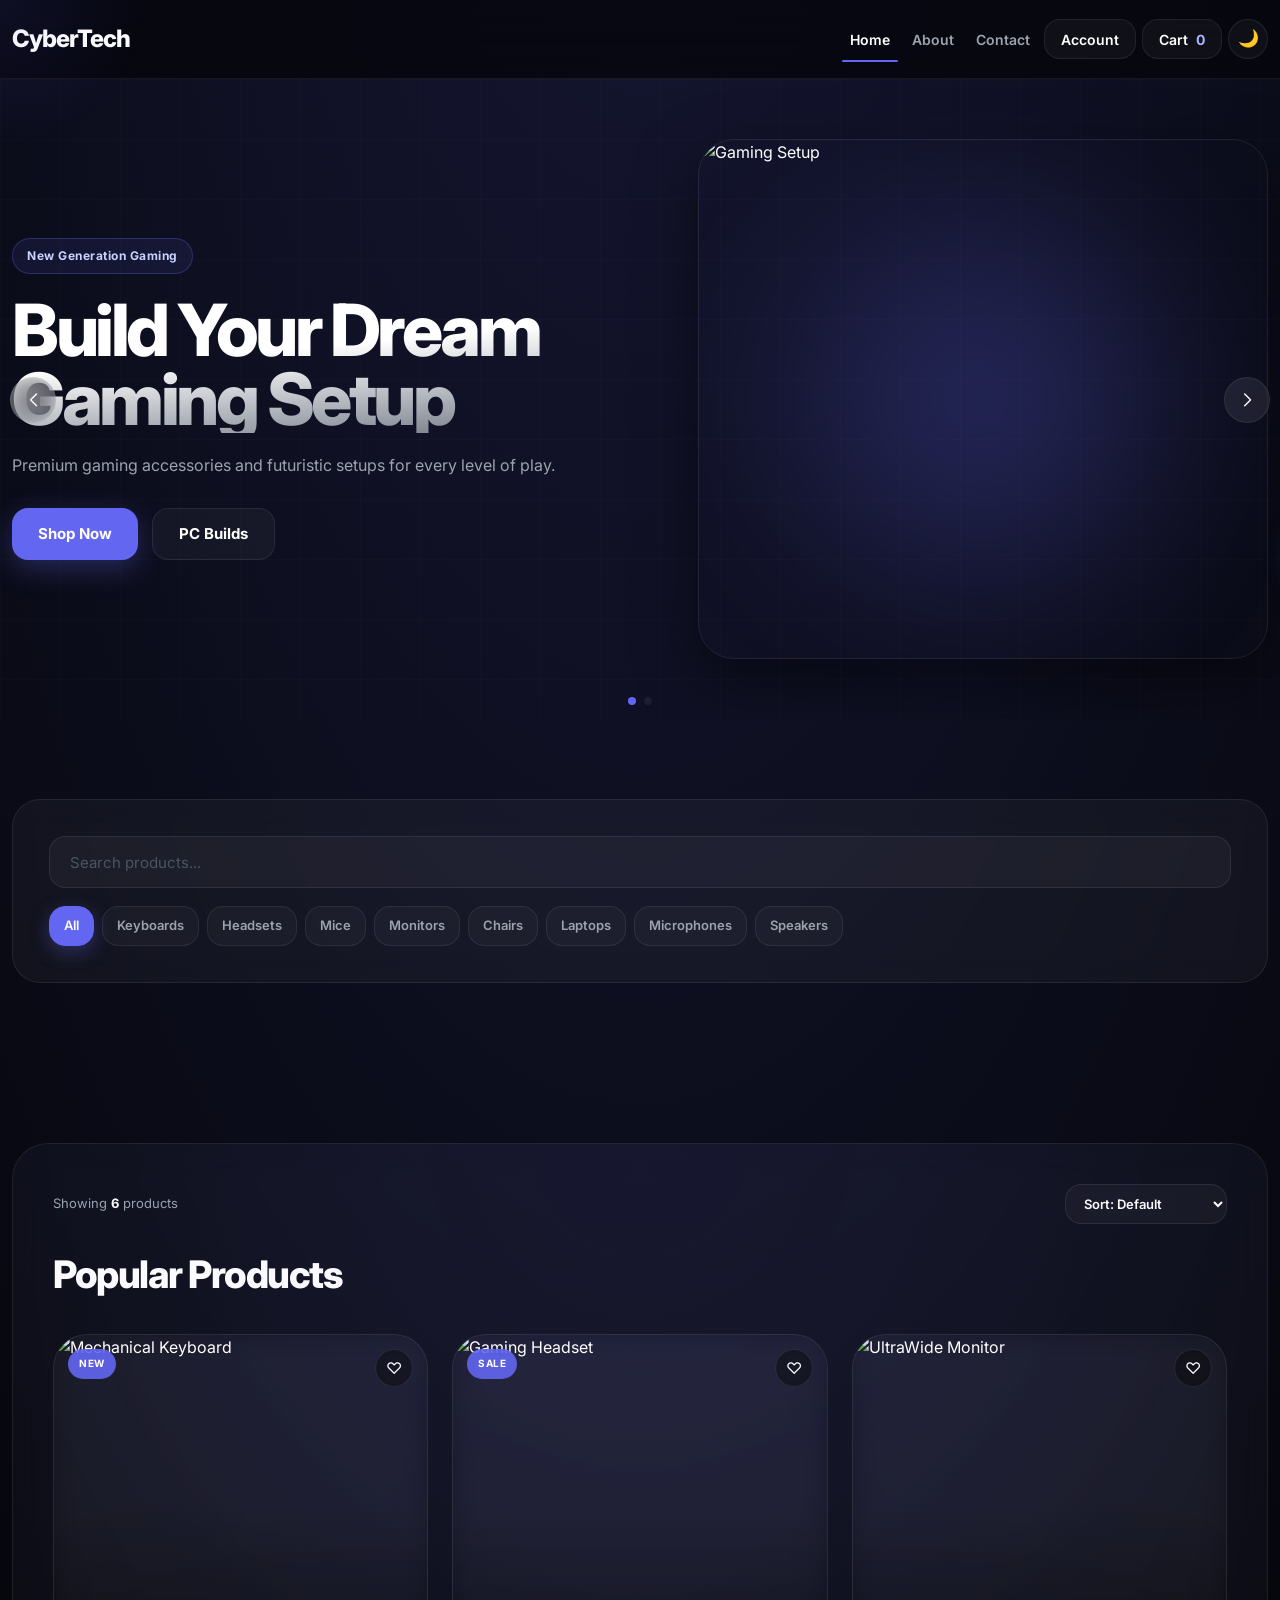
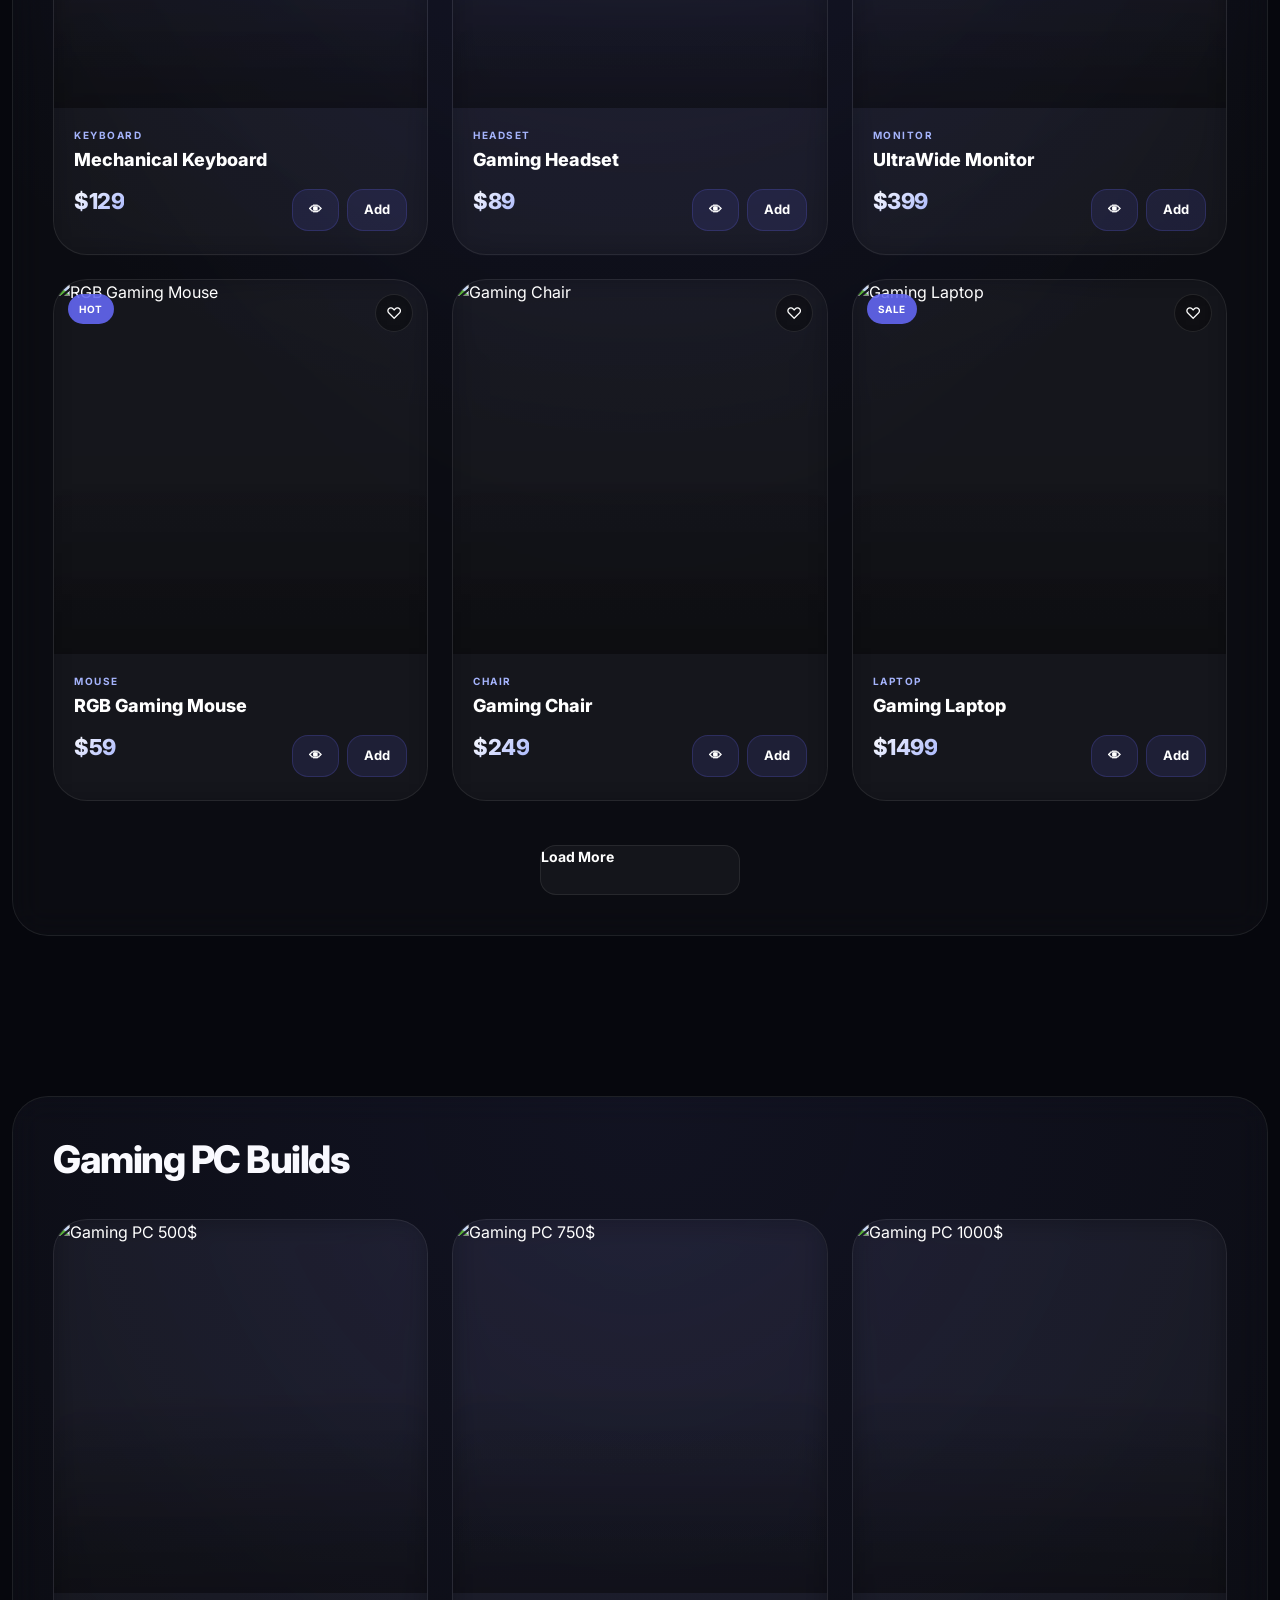
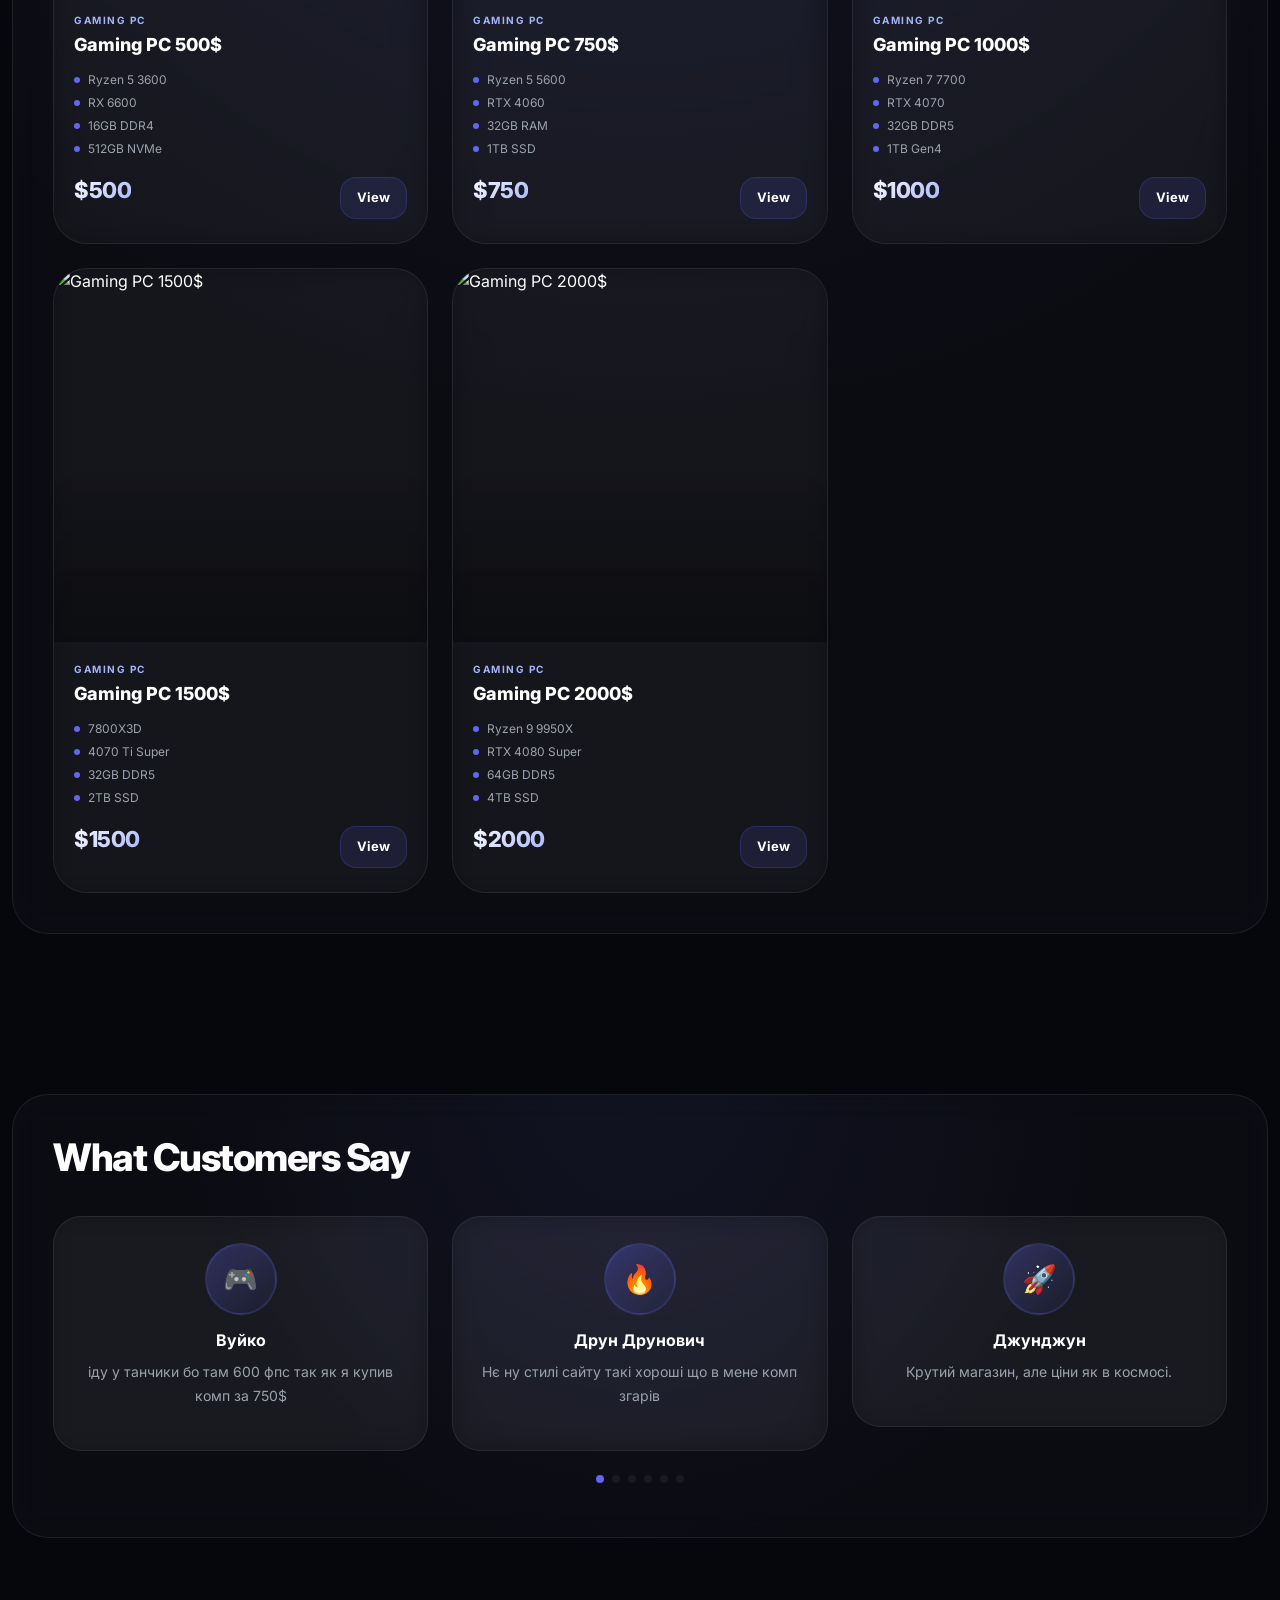
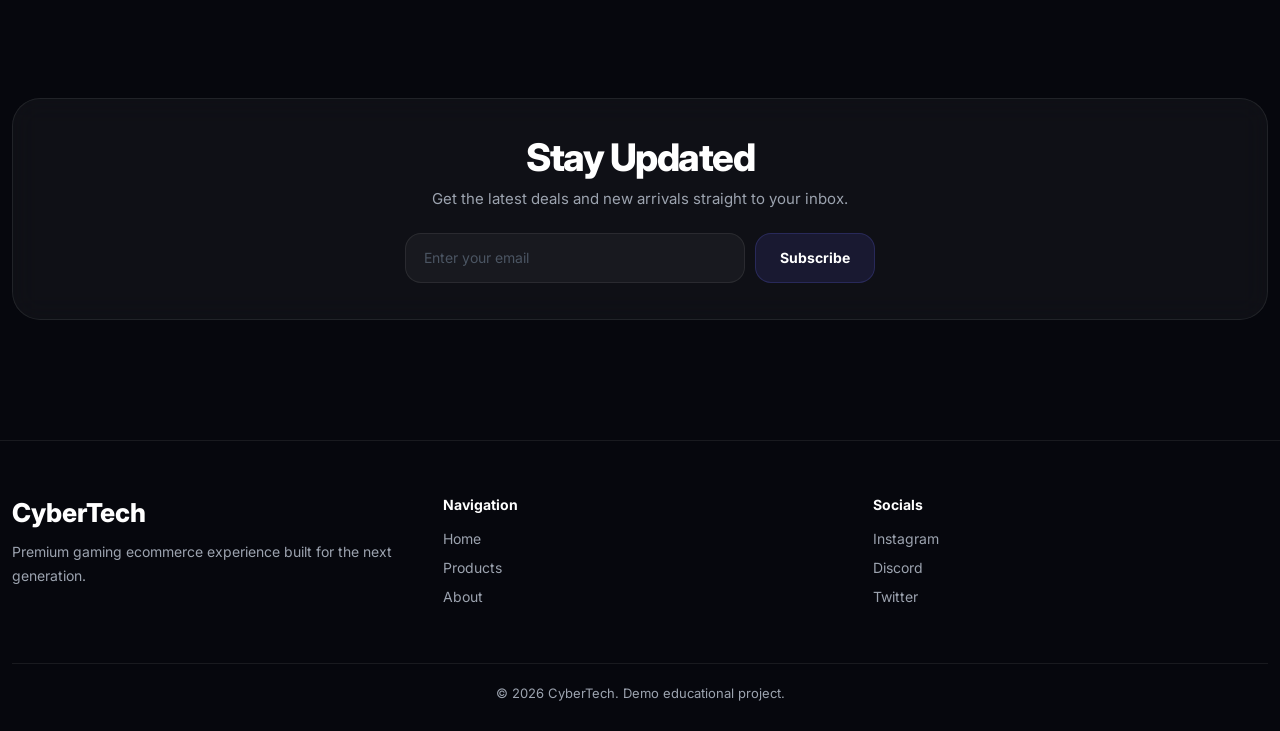
==== commit 1cde927f: "v62 - переклад (не працює поки що)" ====
--- a/index.html
+++ b/index.html
@@ -95,6 +95,9 @@
                                     <button class="hero-btn"
                                         onclick="document.getElementById('productsSection').scrollIntoView({behavior:'smooth'})">Shop
                                         Now</button>
+                                    <button class="hero-btn-secondary"
+                                        onclick="document.getElementById('pcBuildsSection').scrollIntoView({behavior:'smooth'})">PC
+                                        Builds</button>
                                 </div>
                             </div>
                             <div class="hero-visual">
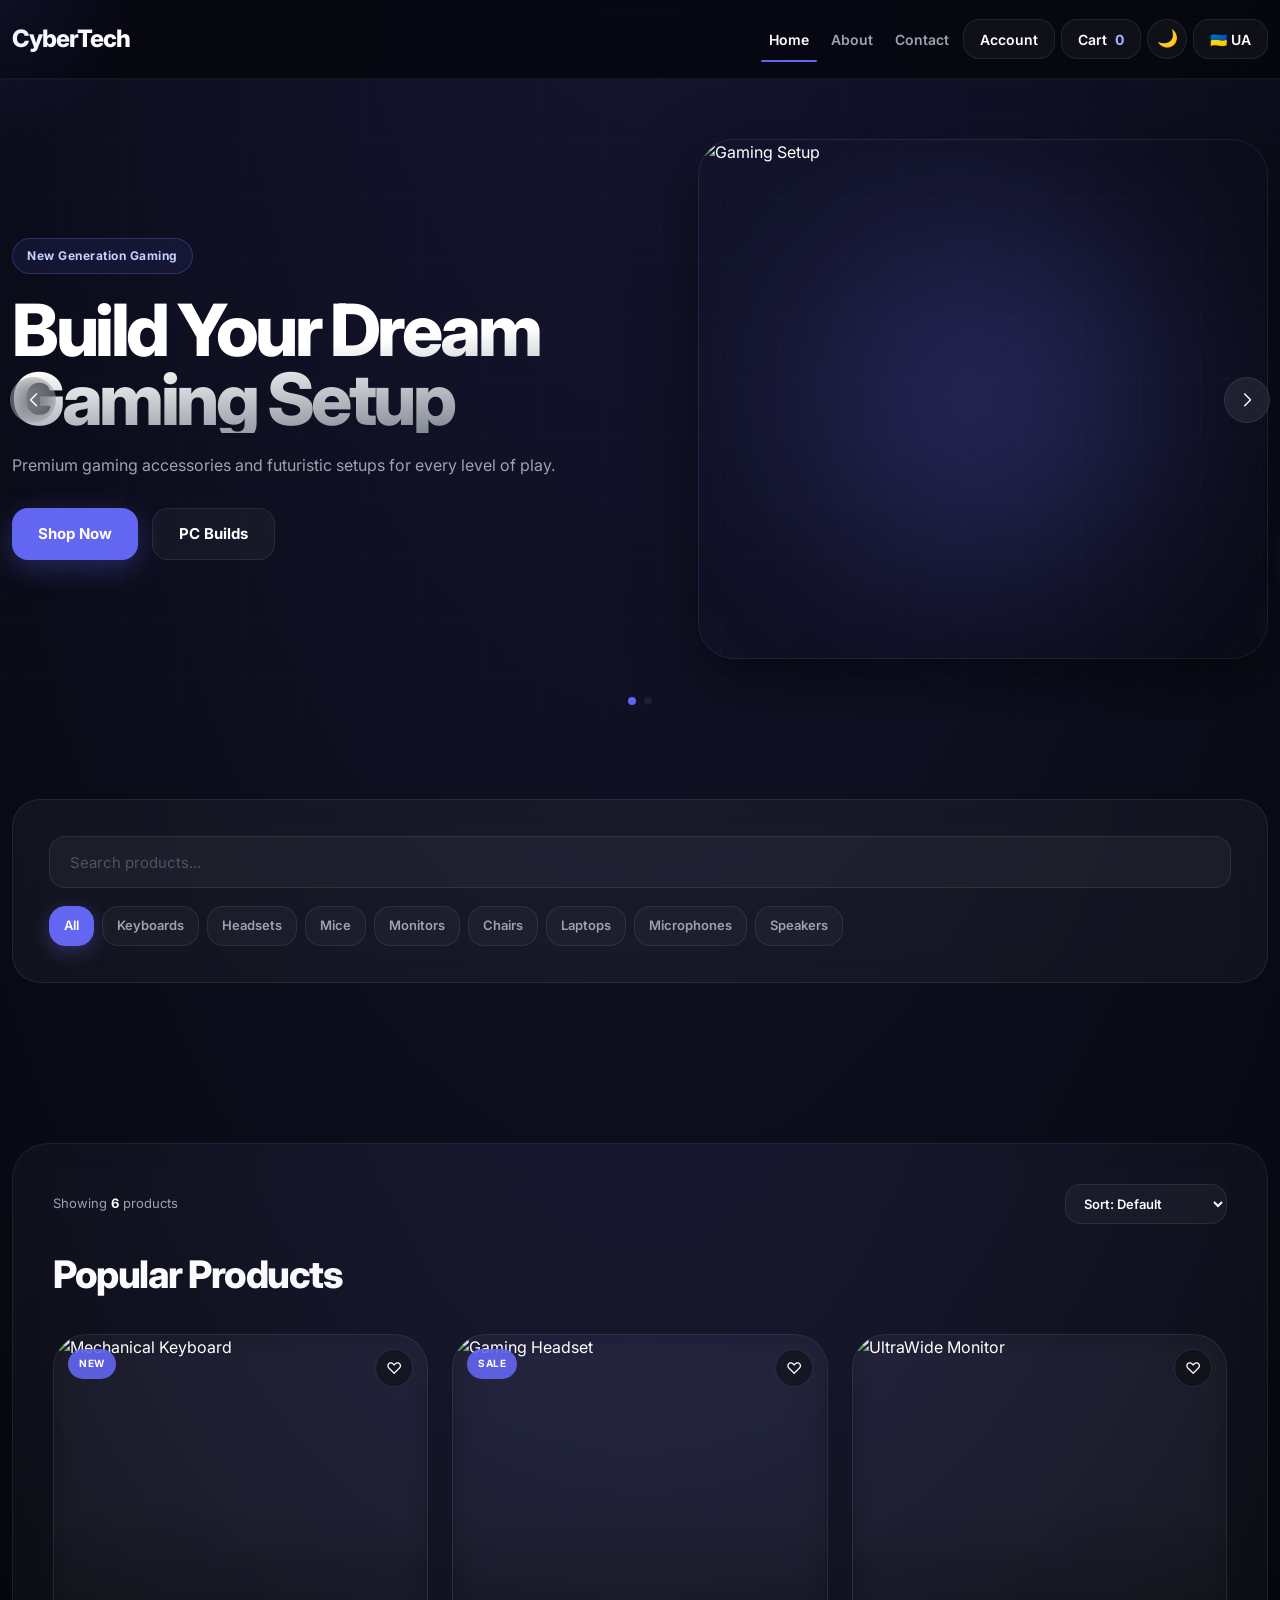
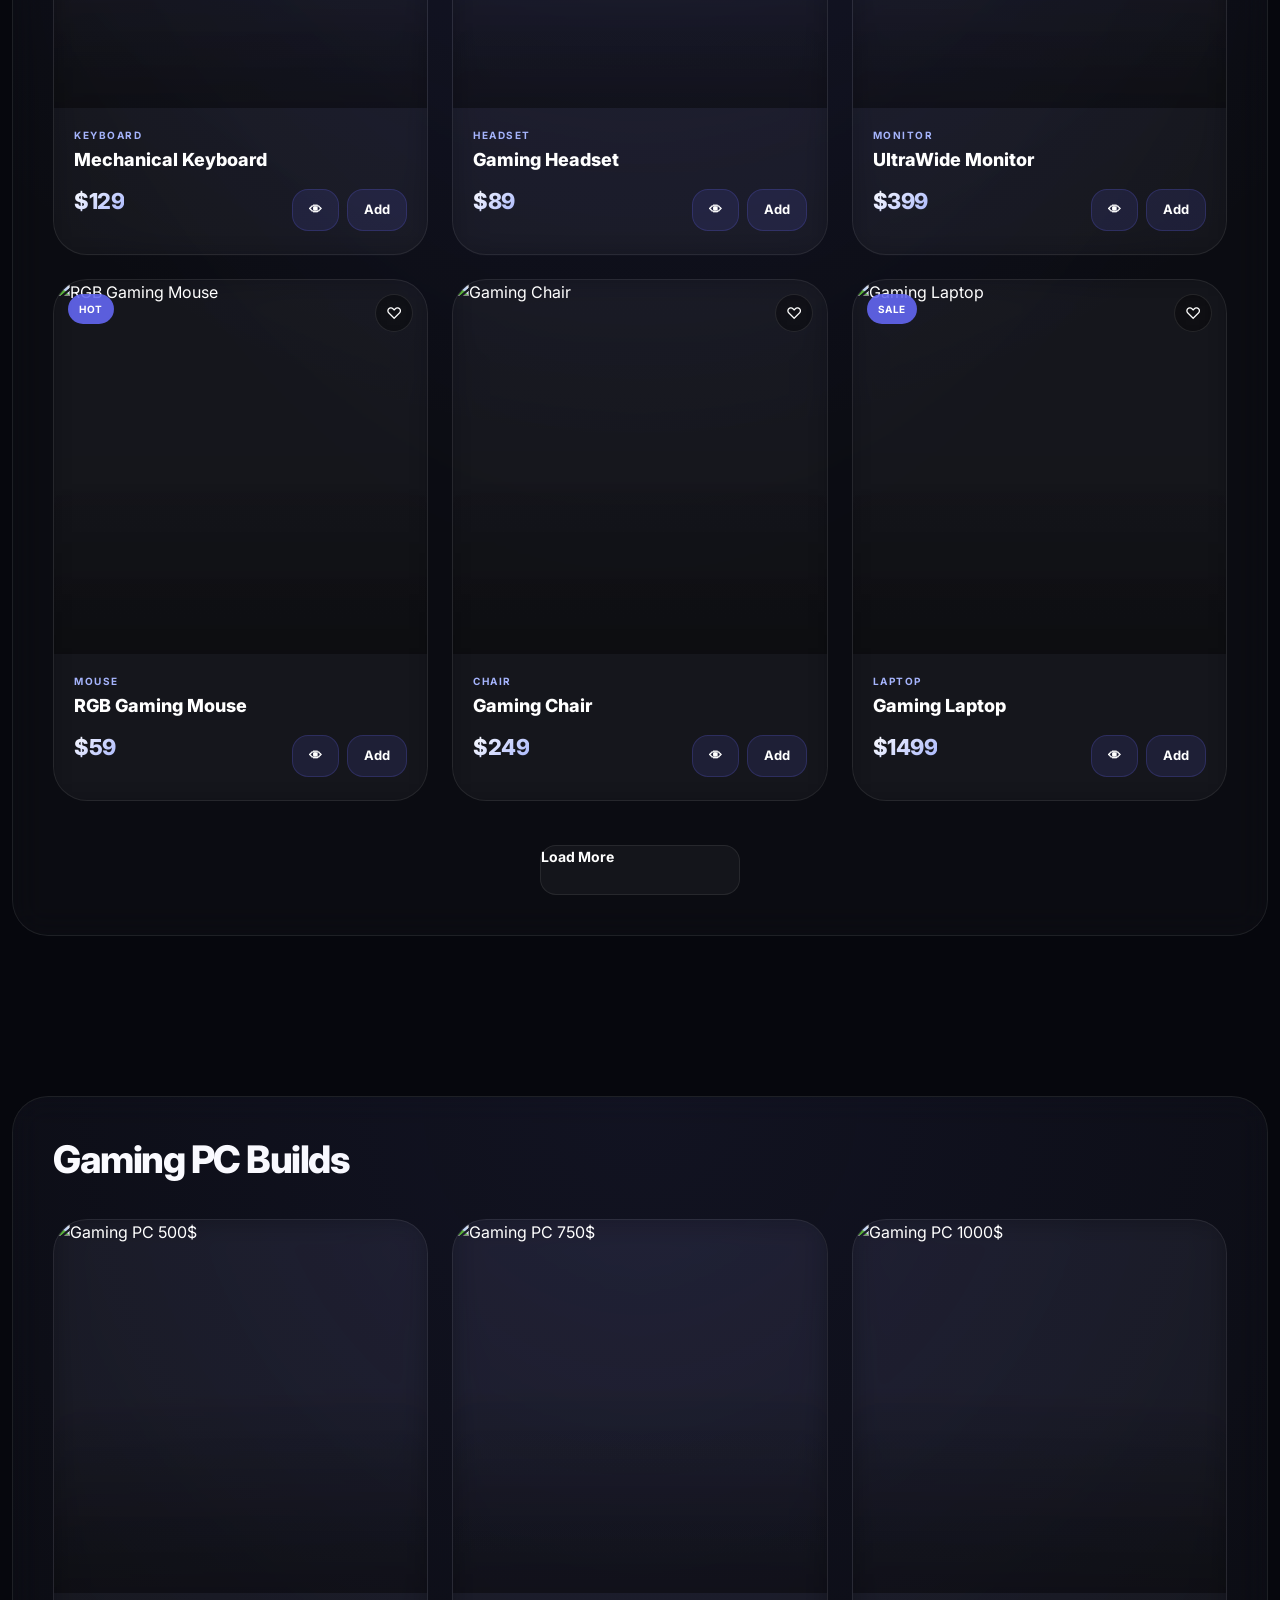
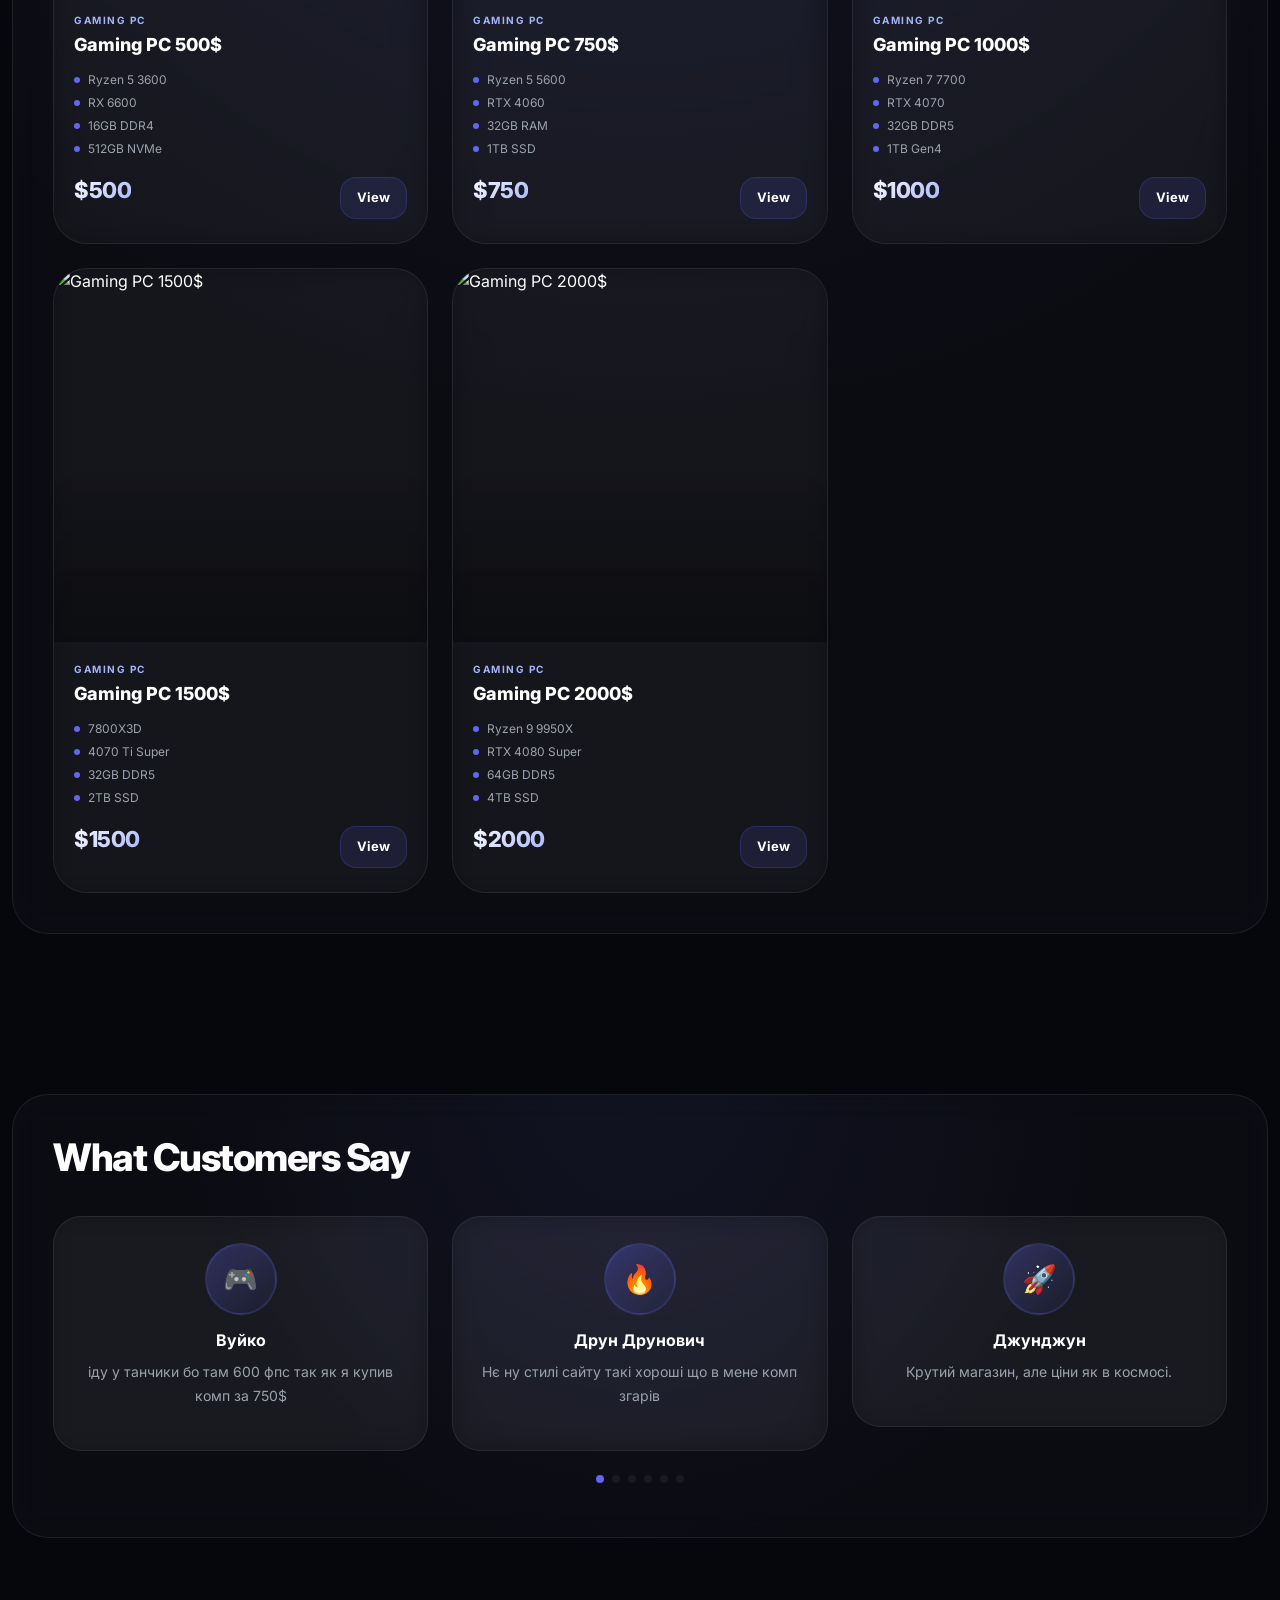
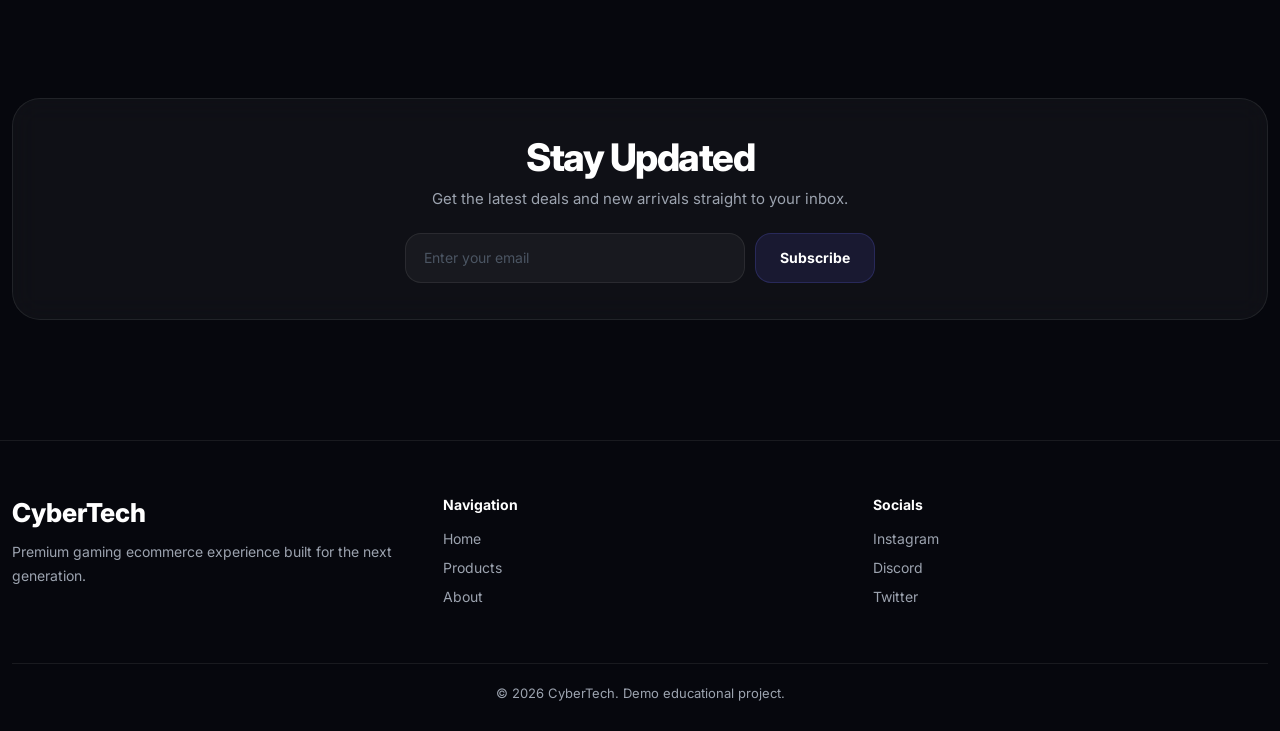
==== commit dbfd0a6b: "v63 - переклад (працюючий)" ====
--- a/index.html
+++ b/index.html
@@ -16,12 +16,10 @@
 <body class="page-enter">
     <div class="cursor-glow"></div>
 
-    <!-- Loader -->
     <div class="loader-wrapper" id="loader">
         <div class="loader-logo">CyberTech</div>
     </div>
 
-    <!-- Navbar -->
     <nav class="navbar navbar-expand-lg">
         <div class="container">
             <a class="navbar-brand" href="#">CyberTech</a>
@@ -30,31 +28,36 @@
             </button>
             <div class="collapse navbar-collapse" id="navMenu">
                 <ul class="navbar-nav ms-auto align-items-lg-center">
-                    <li class="nav-item"><a class="nav-link active-nav" href="#">Home</a></li>
-                    <li class="nav-item"><a class="nav-link" href="about.html">About</a></li>
-                    <li class="nav-item"><a class="nav-link" href="contact.html">Contact</a></li>
+                    <li class="nav-item"><a class="nav-link active-nav" href="#" data-i18n="nav_home">Home</a></li>
+                    <li class="nav-item"><a class="nav-link" href="about.html" data-i18n="nav_about">About</a></li>
+                    <li class="nav-item"><a class="nav-link" href="contact.html" data-i18n="nav_contact">Contact</a>
+                    </li>
                     <li class="nav-item">
                         <div class="account-wrapper">
-                            <button class="nav-action-btn" id="accountBtn">Account</button>
+                            <button class="nav-action-btn" id="accountBtn" data-i18n="nav_account">Account</button>
                             <div class="account-dropdown" id="accountDropdown">
-                                <button id="openLogin">Login</button>
-                                <button id="openRegister">Register</button>
-                                <button id="logoutBtn">Logout</button>
+                                <button id="openLogin" data-i18n="nav_login">Login</button>
+                                <button id="openRegister" data-i18n="nav_register">Register</button>
+                                <button id="logoutBtn" data-i18n="nav_logout">Logout</button>
                             </div>
                         </div>
                     </li>
                     <li class="nav-item cart-link">
-                        <button class="nav-action-btn" id="cartNavBtn">Cart <span id="cart-count">0</span></button>
+                        <button class="nav-action-btn" id="cartNavBtn">
+                            <span data-i18n="nav_cart">Cart</span> <span id="cart-count">0</span>
+                        </button>
                     </li>
                     <li class="nav-item">
                         <button class="theme-toggle" id="themeToggle" title="Toggle theme">🌙</button>
                     </li>
+                    <li class="nav-item">
+                        <button class="nav-action-btn" id="langToggle">🇺🇦 UA</button>
+                    </li>
                 </ul>
             </div>
         </div>
     </nav>
 
-    <!-- Hero -->
     <section class="hero-section" style="padding:0;">
         <div class="swiper heroSwiper">
             <div class="swiper-wrapper">
@@ -62,17 +65,17 @@
                     <div class="container">
                         <div class="hero-wrapper">
                             <div class="hero-content">
-                                <span class="hero-badge">New Generation Gaming</span>
-                                <h1 class="hero-title">Build Your Dream Gaming Setup</h1>
-                                <p class="hero-text">Premium gaming accessories and futuristic setups for every level of
-                                    play.</p>
+                                <span class="hero-badge" data-i18n="hero1_badge">New Generation Gaming</span>
+                                <h1 class="hero-title" data-i18n="hero1_title">Build Your Dream Gaming Setup</h1>
+                                <p class="hero-text" data-i18n="hero1_text">Premium gaming accessories and futuristic
+                                    setups for every level of play.</p>
                                 <div class="hero-actions">
                                     <button class="hero-btn"
-                                        onclick="document.getElementById('productsSection').scrollIntoView({behavior:'smooth'})">Shop
-                                        Now</button>
+                                        onclick="document.getElementById('productsSection').scrollIntoView({behavior:'smooth'})"
+                                        data-i18n="btn_shop_now">Shop Now</button>
                                     <button class="hero-btn-secondary"
-                                        onclick="document.getElementById('pcBuildsSection').scrollIntoView({behavior:'smooth'})">PC
-                                        Builds</button>
+                                        onclick="document.getElementById('pcBuildsSection').scrollIntoView({behavior:'smooth'})"
+                                        data-i18n="btn_pc_builds">PC Builds</button>
                                 </div>
                             </div>
                             <div class="hero-visual">
@@ -87,17 +90,17 @@
                     <div class="container">
                         <div class="hero-wrapper">
                             <div class="hero-content">
-                                <span class="hero-badge">Ultimate Performance</span>
-                                <h1 class="hero-title">Gaming Without Limits</h1>
-                                <p class="hero-text">Discover high-end accessories for competitive gaming and immersive
-                                    setups.</p>
+                                <span class="hero-badge" data-i18n="hero2_badge">Ultimate Performance</span>
+                                <h1 class="hero-title" data-i18n="hero2_title">Gaming Without Limits</h1>
+                                <p class="hero-text" data-i18n="hero2_text">Discover high-end accessories for
+                                    competitive gaming and immersive setups.</p>
                                 <div class="hero-actions">
                                     <button class="hero-btn"
-                                        onclick="document.getElementById('productsSection').scrollIntoView({behavior:'smooth'})">Shop
-                                        Now</button>
+                                        onclick="document.getElementById('productsSection').scrollIntoView({behavior:'smooth'})"
+                                        data-i18n="btn_shop_now">Shop Now</button>
                                     <button class="hero-btn-secondary"
-                                        onclick="document.getElementById('pcBuildsSection').scrollIntoView({behavior:'smooth'})">PC
-                                        Builds</button>
+                                        onclick="document.getElementById('pcBuildsSection').scrollIntoView({behavior:'smooth'})"
+                                        data-i18n="btn_pc_builds">PC Builds</button>
                                 </div>
                             </div>
                             <div class="hero-visual">
@@ -115,63 +118,61 @@
         </div>
     </section>
 
-    <!-- Search & Filters -->
     <section>
         <div class="container">
             <div class="ui-card form-card">
-                <input type="text" class="search-input" id="searchInput" placeholder="Search products...">
+                <input type="text" class="search-input" id="searchInput" data-i18n-ph="search_ph"
+                    placeholder="Search products...">
                 <div class="filter-buttons">
-                    <button class="filter-btn active" data-filter="all">All</button>
-                    <button class="filter-btn" data-filter="keyboard">Keyboards</button>
-                    <button class="filter-btn" data-filter="headset">Headsets</button>
-                    <button class="filter-btn" data-filter="mouse">Mice</button>
-                    <button class="filter-btn" data-filter="monitor">Monitors</button>
-                    <button class="filter-btn" data-filter="chair">Chairs</button>
-                    <button class="filter-btn" data-filter="laptop">Laptops</button>
-                    <button class="filter-btn" data-filter="microphone">Microphones</button>
-                    <button class="filter-btn" data-filter="speaker">Speakers</button>
-                </div>
-            </div>
-        </div>
-    </section>
-
-    <!-- Products -->
+                    <button class="filter-btn active" data-filter="all" data-i18n="filter_all">All</button>
+                    <button class="filter-btn" data-filter="keyboard" data-i18n="filter_keyboard">Keyboards</button>
+                    <button class="filter-btn" data-filter="headset" data-i18n="filter_headset">Headsets</button>
+                    <button class="filter-btn" data-filter="mouse" data-i18n="filter_mouse">Mice</button>
+                    <button class="filter-btn" data-filter="monitor" data-i18n="filter_monitor">Monitors</button>
+                    <button class="filter-btn" data-filter="chair" data-i18n="filter_chair">Chairs</button>
+                    <button class="filter-btn" data-filter="laptop" data-i18n="filter_laptop">Laptops</button>
+                    <button class="filter-btn" data-filter="microphone"
+                        data-i18n="filter_microphone">Microphones</button>
+                    <button class="filter-btn" data-filter="speaker" data-i18n="filter_speaker">Speakers</button>
+                </div>
+            </div>
+        </div>
+    </section>
+
     <section id="productsSection">
         <div class="container">
             <div class="section-shell">
                 <div class="sort-bar">
                     <div class="sort-bar-label">Showing <span id="productCount">0</span> products</div>
                     <select class="sort-select" id="sortSelect">
-                        <option value="default">Sort: Default</option>
-                        <option value="price-asc">Price: Low → High</option>
-                        <option value="price-desc">Price: High → Low</option>
-                        <option value="name-asc">Name: A → Z</option>
+                        <option value="default" data-i18n="sort_default">Sort: Default</option>
+                        <option value="price-asc" data-i18n="sort_price_asc">Price: Low → High</option>
+                        <option value="price-desc" data-i18n="sort_price_desc">Price: High → Low</option>
+                        <option value="name-asc" data-i18n="sort_name">Name: A → Z</option>
                     </select>
                 </div>
-                <h2 class="section-title">Popular Products</h2>
+                <h2 class="section-title" data-i18n="section_products">Popular Products</h2>
                 <div class="row g-4" id="productsContainer"></div>
                 <div class="load-more-wrapper">
-                    <button class="load-more-btn" id="loadMoreBtn">Load More</button>
-                </div>
-            </div>
-        </div>
-    </section>
-
-    <!-- PC Builds -->
+                    <button class="load-more-btn" id="loadMoreBtn" data-i18n="btn_load_more">Load More</button>
+                </div>
+            </div>
+        </div>
+    </section>
+
     <section id="pcBuildsSection">
         <div class="container">
             <div class="section-shell">
-                <h2 class="section-title">Gaming PC Builds</h2>
+                <h2 class="section-title" data-i18n="section_pc_builds">Gaming PC Builds</h2>
                 <div class="row g-4" id="pcBuildsContainer"></div>
             </div>
         </div>
     </section>
 
-    <!-- Reviews -->
     <section>
         <div class="container">
             <div class="section-shell">
-                <h2 class="section-title">What Customers Say</h2>
+                <h2 class="section-title" data-i18n="section_reviews">What Customers Say</h2>
                 <div class="swiper reviewsSwiper">
                     <div class="swiper-wrapper">
                         <div class="swiper-slide">
@@ -223,44 +224,43 @@
         </div>
     </section>
 
-    <!-- Newsletter -->
     <section>
         <div class="container">
             <div class="ui-card form-card form-card--center">
-                <h2 class="section-title" style="margin-bottom:8px;">Stay Updated</h2>
-                <p style="color:var(--text-muted);font-size:15px;">Get the latest deals and new arrivals straight to
-                    your inbox.</p>
+                <h2 class="section-title" style="margin-bottom:8px;" data-i18n="newsletter_title">Stay Updated</h2>
+                <p style="color:var(--text-muted);font-size:15px;" data-i18n="newsletter_sub">Get the latest deals and
+                    new arrivals straight to your inbox.</p>
                 <form class="newsletter-form" onsubmit="handleNewsletter(event)">
-                    <input type="email" placeholder="Enter your email" id="newsletterEmail">
-                    <button type="submit" class="product-btn"
-                        style="height:50px;padding:0 24px;font-size:14px;">Subscribe</button>
+                    <input type="email" id="newsletterEmail" data-i18n-ph="newsletter_ph"
+                        placeholder="Enter your email">
+                    <button type="submit" class="product-btn" style="height:50px;padding:0 24px;font-size:14px;"
+                        data-i18n="btn_subscribe">Subscribe</button>
                 </form>
             </div>
         </div>
     </section>
 
-    <!-- Cart Overlay -->
     <div class="cart-overlay" id="cartOverlay"></div>
 
-    <!-- Cart Sidebar -->
     <div class="cart-sidebar" id="cartSidebar">
         <div class="cart-header">
-            <h2>Your Cart</h2>
+            <h2 data-i18n="cart_title">Your Cart</h2>
             <button class="close-cart" id="closeCart">×</button>
         </div>
         <div class="cart-items" id="cartItems"></div>
         <div class="cart-footer">
             <div class="cart-summary">
-                <div><span>Subtotal</span><strong id="cartSubtotal">$0</strong></div>
-                <div><span>Shipping</span><strong>Free</strong></div>
-                <div class="cart-total"><span>Total</span><strong id="cartTotal">$0</strong></div>
-            </div>
-            <button class="checkout-btn" onclick="alert('Checkout coming soon! This is a demo store.')">Proceed To
-                Checkout</button>
+                <div><span data-i18n="cart_subtotal">Subtotal</span><strong id="cartSubtotal">$0</strong></div>
+                <div><span data-i18n="cart_shipping">Shipping</span><strong data-i18n="cart_free">Free</strong></div>
+                <div class="cart-total"><span data-i18n="cart_total">Total</span><strong id="cartTotal">$0</strong>
+                </div>
+            </div>
+            <button class="checkout-btn"
+                onclick="alert(window.currentLang==='ua'?'Оплата скоро! Це демо-магазин.':'Checkout coming soon! Demo store.')"
+                data-i18n="btn_checkout">Proceed To Checkout</button>
         </div>
     </div>
 
-    <!-- Quick View Modal -->
     <div class="quick-view-modal" id="quickViewModal">
         <div class="quick-view-box">
             <button class="close-quick-view" id="closeQuickView">×</button>
@@ -278,39 +278,37 @@
         </div>
     </div>
 
-    <!-- Auth Modal -->
     <div class="auth-modal" id="authModal">
         <div class="auth-box">
             <button class="close-auth" id="closeAuth">×</button>
-            <h2 id="authTitle">Login</h2>
+            <h2 id="authTitle" data-i18n="nav_login">Login</h2>
             <form id="authForm" class="auth-form">
-                <input type="text" id="authName" placeholder="Username">
-                <input type="email" id="authEmail" placeholder="Email">
-                <input type="password" id="authPassword" placeholder="Password">
-                <button type="submit" class="auth-submit">Continue</button>
+                <input type="text" id="authName" data-i18n-ph="auth_username_ph" placeholder="Username">
+                <input type="email" id="authEmail" data-i18n-ph="auth_email_ph" placeholder="Email">
+                <input type="password" id="authPassword" data-i18n-ph="auth_password_ph" placeholder="Password">
+                <button type="submit" class="auth-submit" data-i18n="btn_continue">Continue</button>
             </form>
         </div>
     </div>
 
-    <!-- Footer -->
     <footer class="footer">
         <div class="container">
             <div class="footer-grid">
                 <div>
                     <h3 class="footer-logo">CyberTech</h3>
-                    <p>Premium gaming ecommerce experience built for the next generation.</p>
+                    <p data-i18n="footer_desc">Premium gaming ecommerce experience built for the next generation.</p>
                 </div>
                 <div>
-                    <h4>Navigation</h4>
+                    <h4 data-i18n="footer_nav">Navigation</h4>
                     <ul>
-                        <li onclick="window.scrollTo({top:0,behavior:'smooth'})">Home</li>
+                        <li onclick="window.scrollTo({top:0,behavior:'smooth'})" data-i18n="nav_home">Home</li>
                         <li onclick="document.getElementById('productsSection').scrollIntoView({behavior:'smooth'})">
                             Products</li>
-                        <li onclick="window.location.href='about.html'">About</li>
+                        <li onclick="window.location.href='about.html'" data-i18n="nav_about">About</li>
                     </ul>
                 </div>
                 <div>
-                    <h4>Socials</h4>
+                    <h4 data-i18n="footer_socials">Socials</h4>
                     <ul>
                         <li>Instagram</li>
                         <li>Discord</li>
@@ -318,12 +316,13 @@
                     </ul>
                 </div>
             </div>
-            <div class="footer-copy">© 2026 CyberTech. Demo educational project.</div>
+            <div class="footer-copy">© 2026 CyberTech. <span data-i18n="footer_copy">Demo educational project.</span>
+            </div>
         </div>
     </footer>
 
-    <!-- Floating cart (mobile only) -->
-    <button class="floating-cart" id="floatingCart">🛒 Cart <span id="floatingCartCount">0</span></button>
+    <button class="floating-cart" id="floatingCart">🛒 <span data-i18n="nav_cart">Cart</span> <span
+            id="floatingCartCount">0</span></button>
     <div class="toast-notification" id="toast"></div>
     <button class="scroll-top" id="scrollTop">↑</button>
 
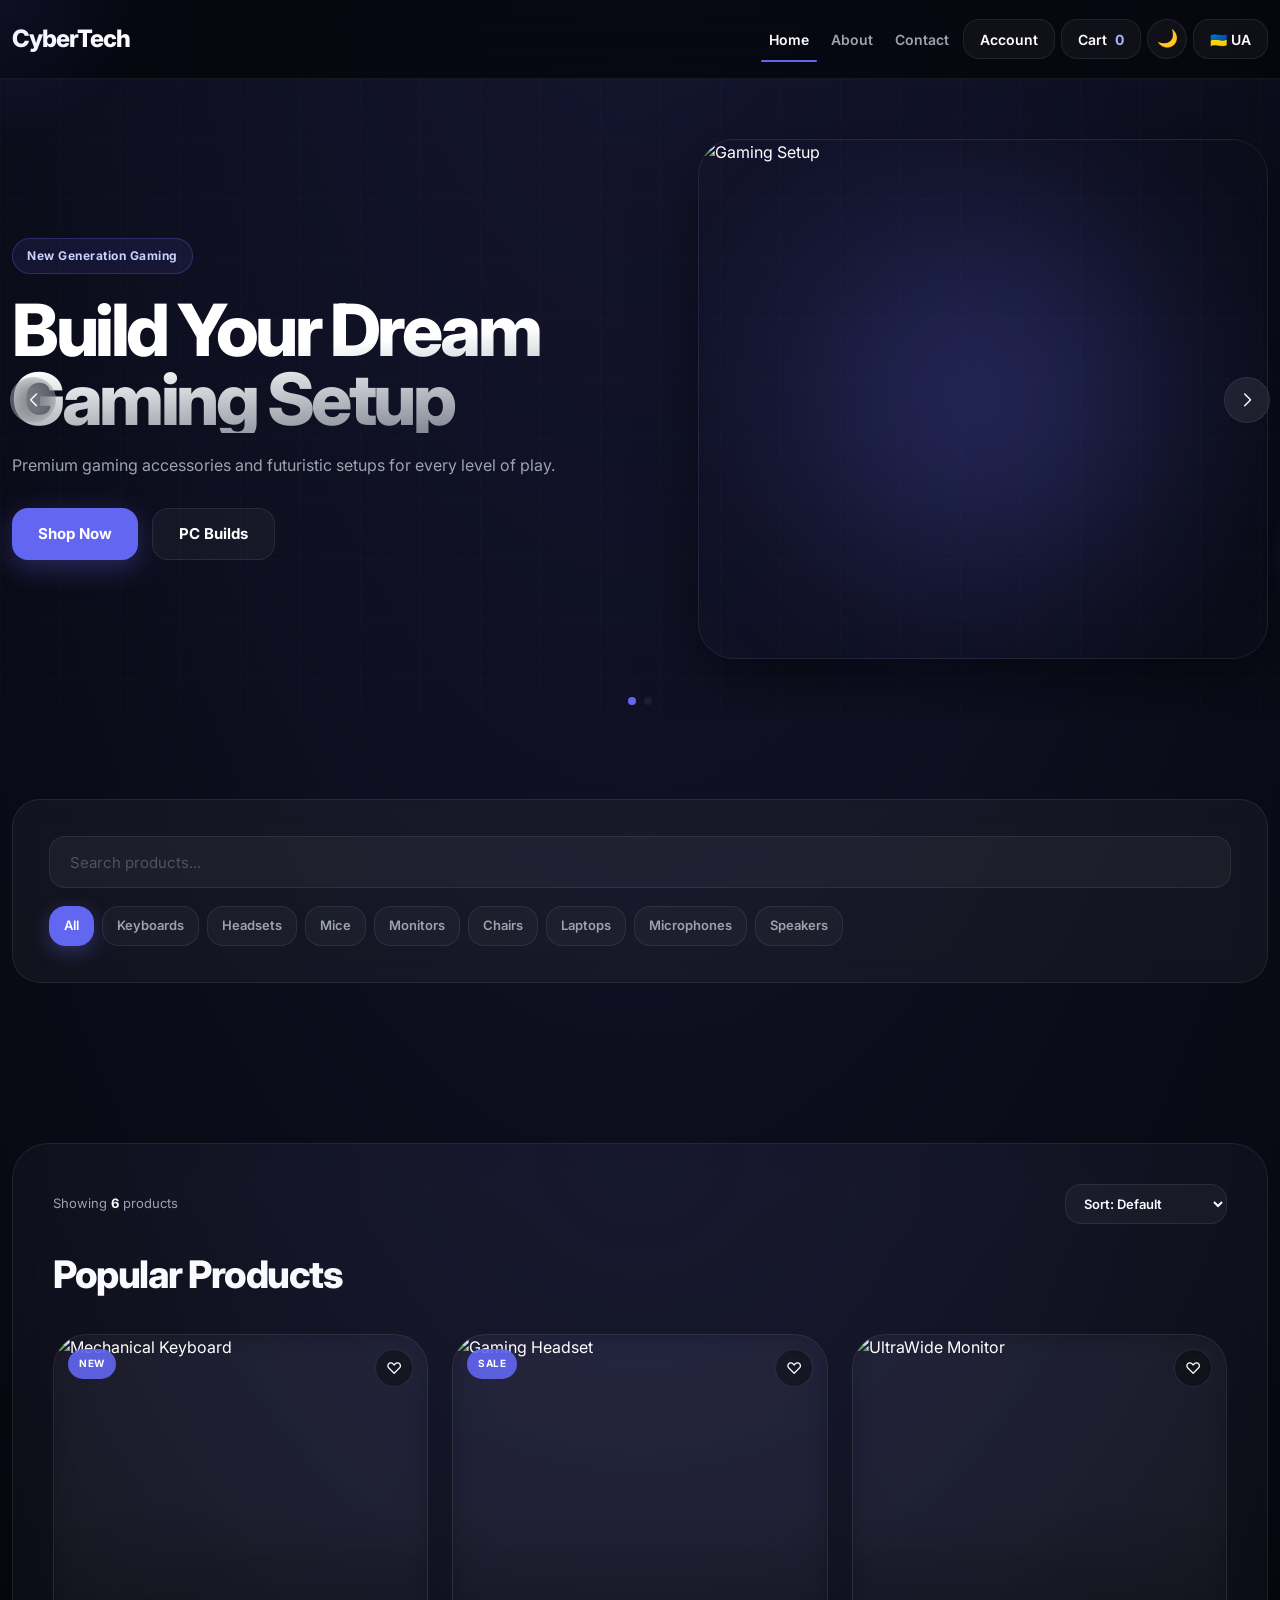
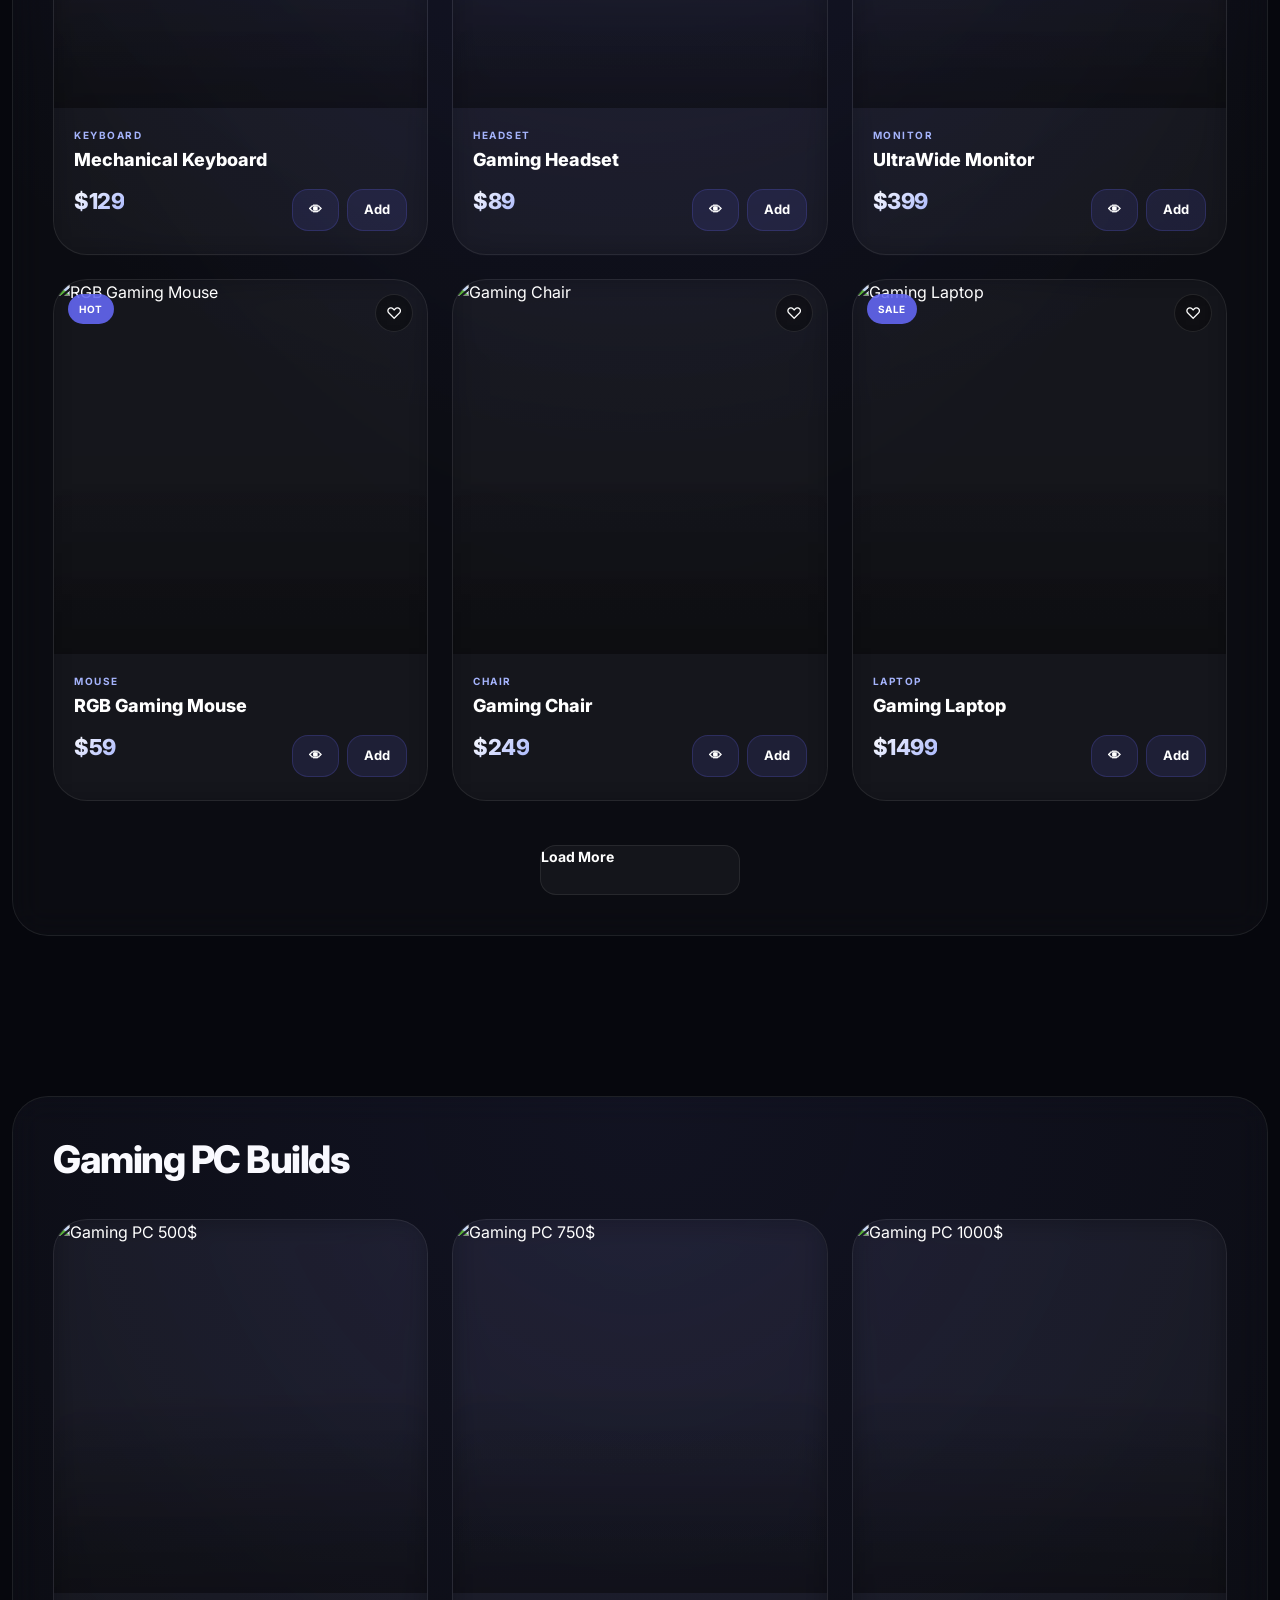
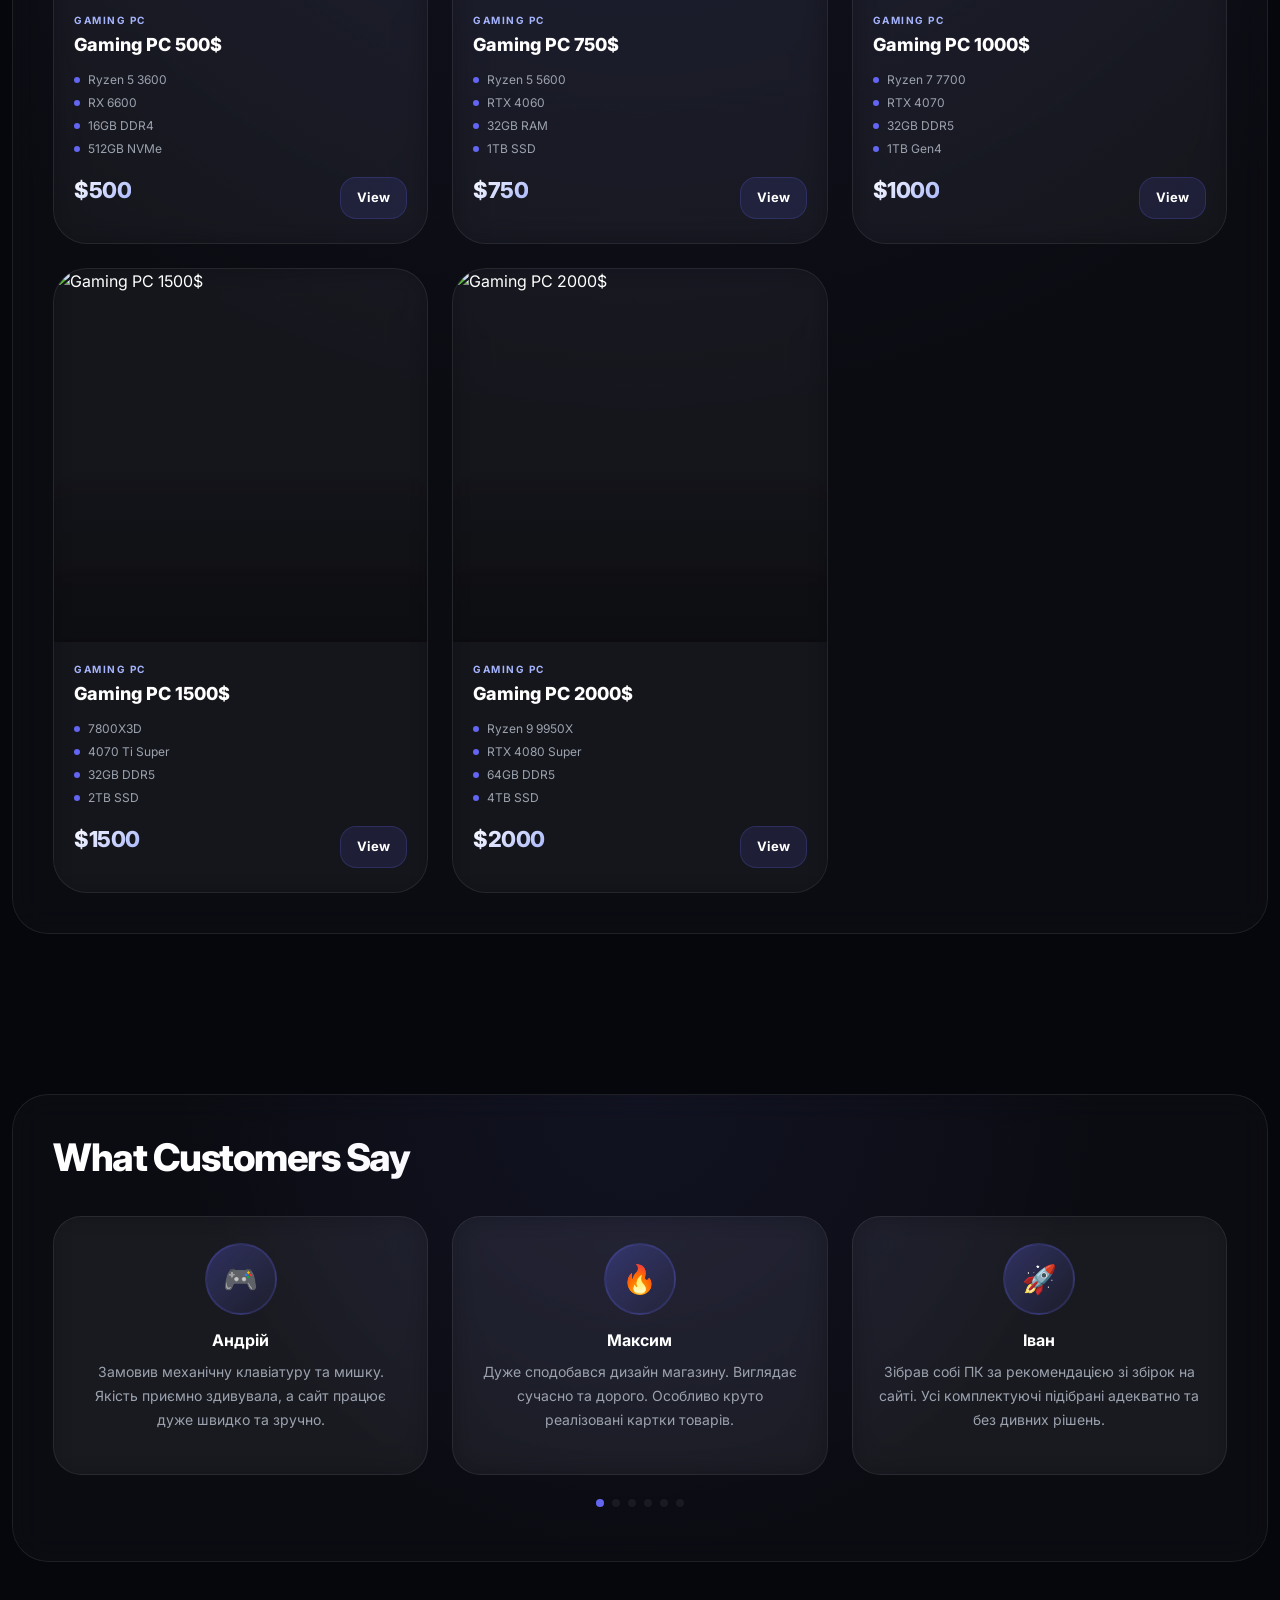
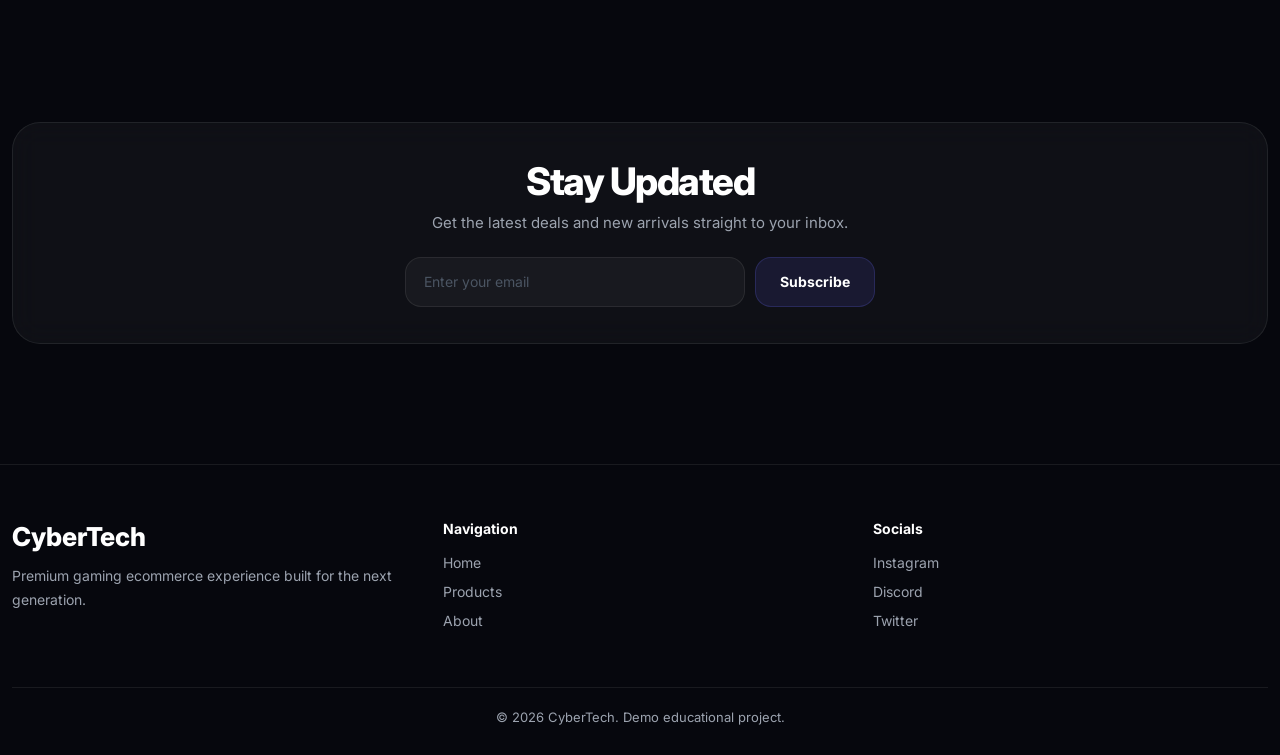
==== commit 3a49acc9: "v64 - ліпші відгуки" ====
--- a/index.html
+++ b/index.html
@@ -175,48 +175,61 @@
                 <h2 class="section-title" data-i18n="section_reviews">What Customers Say</h2>
                 <div class="swiper reviewsSwiper">
                     <div class="swiper-wrapper">
+
                         <div class="swiper-slide">
                             <div class="ui-card info-card info-card--review">
                                 <div class="review-avatar">🎮</div>
-                                <h3>Вуйко</h3>
-                                <p>іду у танчики бо там 600 фпс так як я купив комп за 750$</p>
-                            </div>
-                        </div>
+                                <h3>Андрій</h3>
+                                <p>Замовив механічну клавіатуру та мишку. Якість приємно здивувала, а сайт працює дуже
+                                    швидко та зручно.</p>
+                            </div>
+                        </div>
+
                         <div class="swiper-slide">
                             <div class="ui-card info-card info-card--review">
                                 <div class="review-avatar">🔥</div>
-                                <h3>Друн Друнович</h3>
-                                <p>Нє ну стилі сайту такі хороші що в мене комп згарів</p>
-                            </div>
-                        </div>
+                                <h3>Максим</h3>
+                                <p>Дуже сподобався дизайн магазину. Виглядає сучасно та дорого. Особливо круто
+                                    реалізовані картки товарів.</p>
+                            </div>
+                        </div>
+
                         <div class="swiper-slide">
                             <div class="ui-card info-card info-card--review">
                                 <div class="review-avatar">🚀</div>
-                                <h3>Джунджун</h3>
-                                <p>Крутий магазин, але ціни як в космосі.</p>
-                            </div>
-                        </div>
+                                <h3>Іван</h3>
+                                <p>Зібрав собі ПК за рекомендацією зі збірок на сайті. Усі комплектуючі підібрані
+                                    адекватно та без дивних рішень.</p>
+                            </div>
+                        </div>
+
                         <div class="swiper-slide">
                             <div class="ui-card info-card info-card--review">
                                 <div class="review-avatar">⭐</div>
-                                <h3>СОФЇЇІЯ</h3>
-                                <p>Топчік воще імба тіки щось ви мені не відповілаєте у імейлі</p>
-                            </div>
-                        </div>
+                                <h3>Софія</h3>
+                                <p>Зручно переглядати товари навіть з телефону. Фільтри працюють швидко, а сторінки
+                                    виглядають дуже охайно.</p>
+                            </div>
+                        </div>
+
                         <div class="swiper-slide">
                             <div class="ui-card info-card info-card--review">
                                 <div class="review-avatar">💻</div>
-                                <h3>Міхаїл</h3>
-                                <p>Знаєте шо добавте ще запчастини для Пк, щоб самому зібрати.</p>
-                            </div>
-                        </div>
+                                <h3>Олег</h3>
+                                <p>Хотілося б побачити більше комплектуючих для самостійної збірки ПК, але загалом
+                                    магазин залишив дуже хороше враження.</p>
+                            </div>
+                        </div>
+
                         <div class="swiper-slide">
                             <div class="ui-card info-card info-card--review">
                                 <div class="review-avatar">🎯</div>
-                                <h3>Оля</h3>
-                                <p>Ну короче імба, підійде щоб іграти в CS:GO на мінімалках.</p>
-                            </div>
-                        </div>
+                                <h3>Марія</h3>
+                                <p>Сподобались анімації та плавність роботи сайту. Відчувається, що в проєкт вкладено
+                                    багато часу та уваги до деталей.</p>
+                            </div>
+                        </div>
+
                     </div>
                     <div class="swiper-pagination reviews-pagination" style="margin-top:22px;position:relative;"></div>
                 </div>
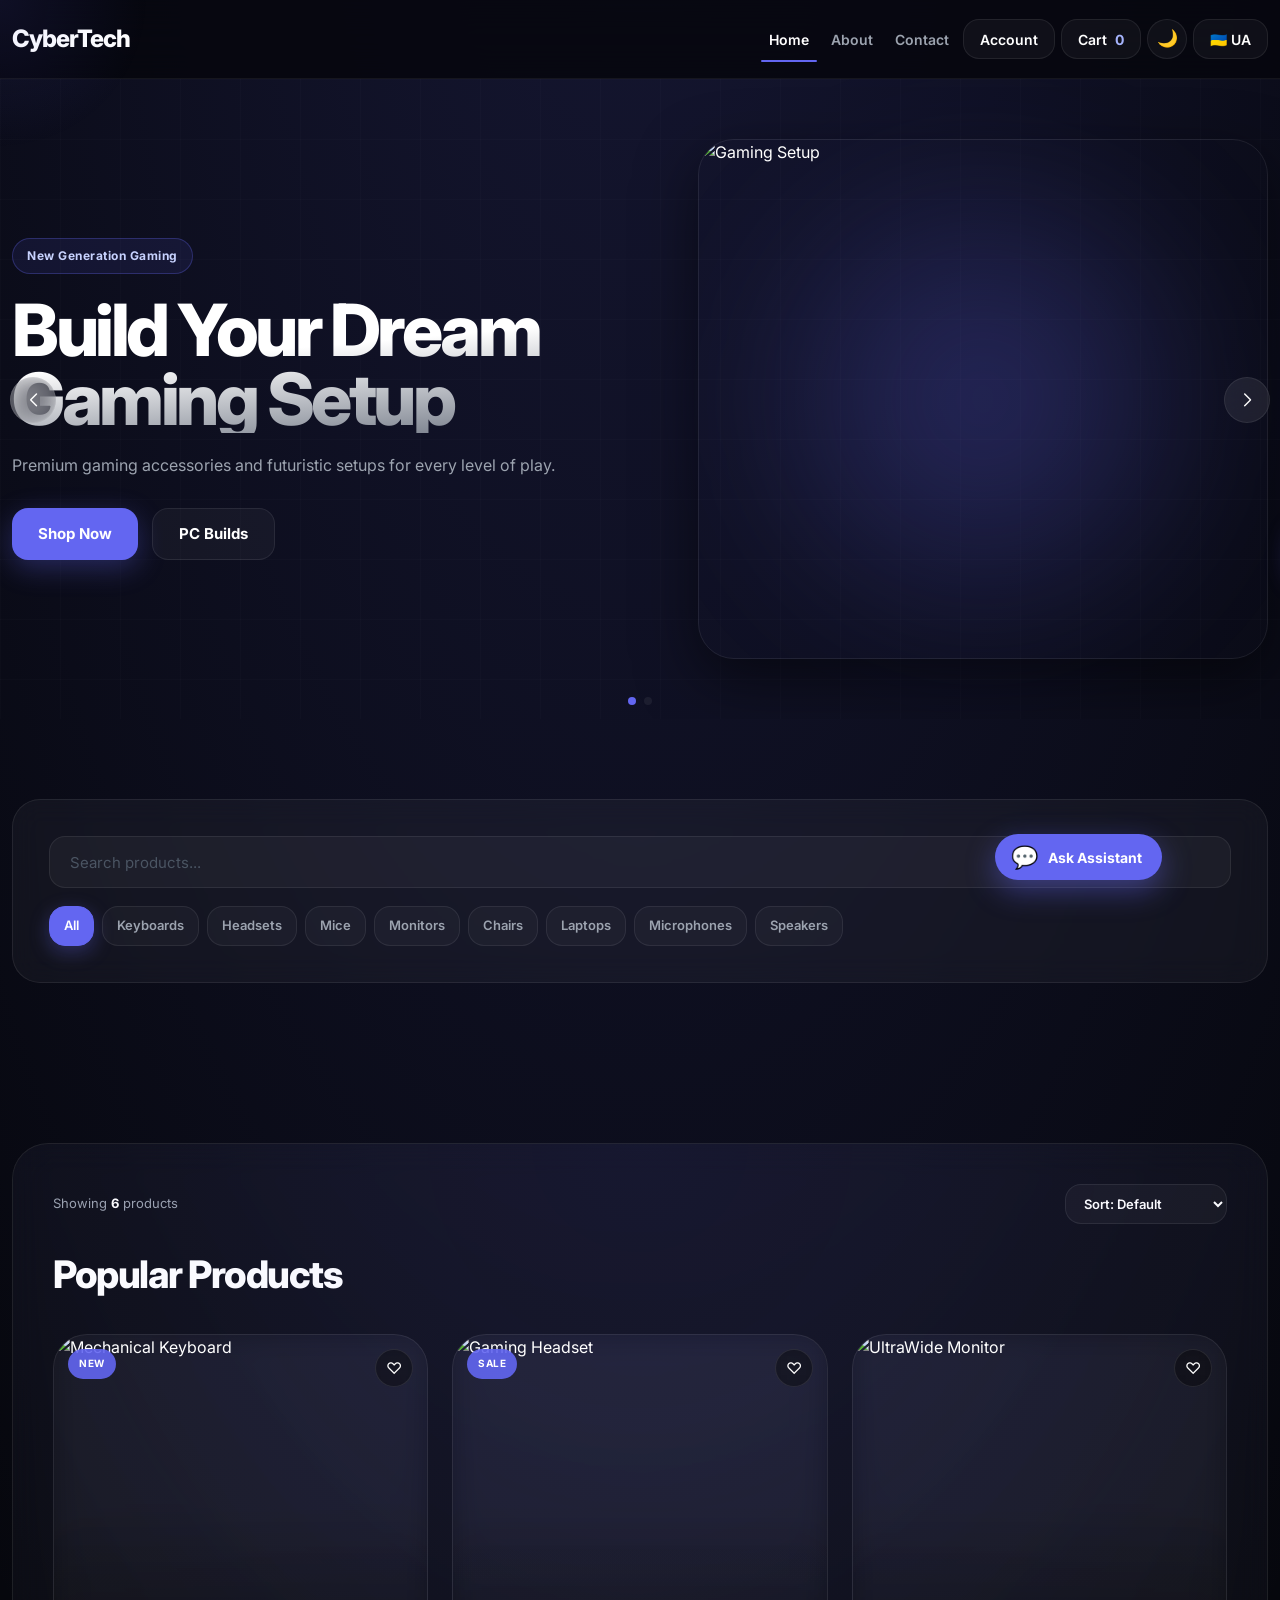
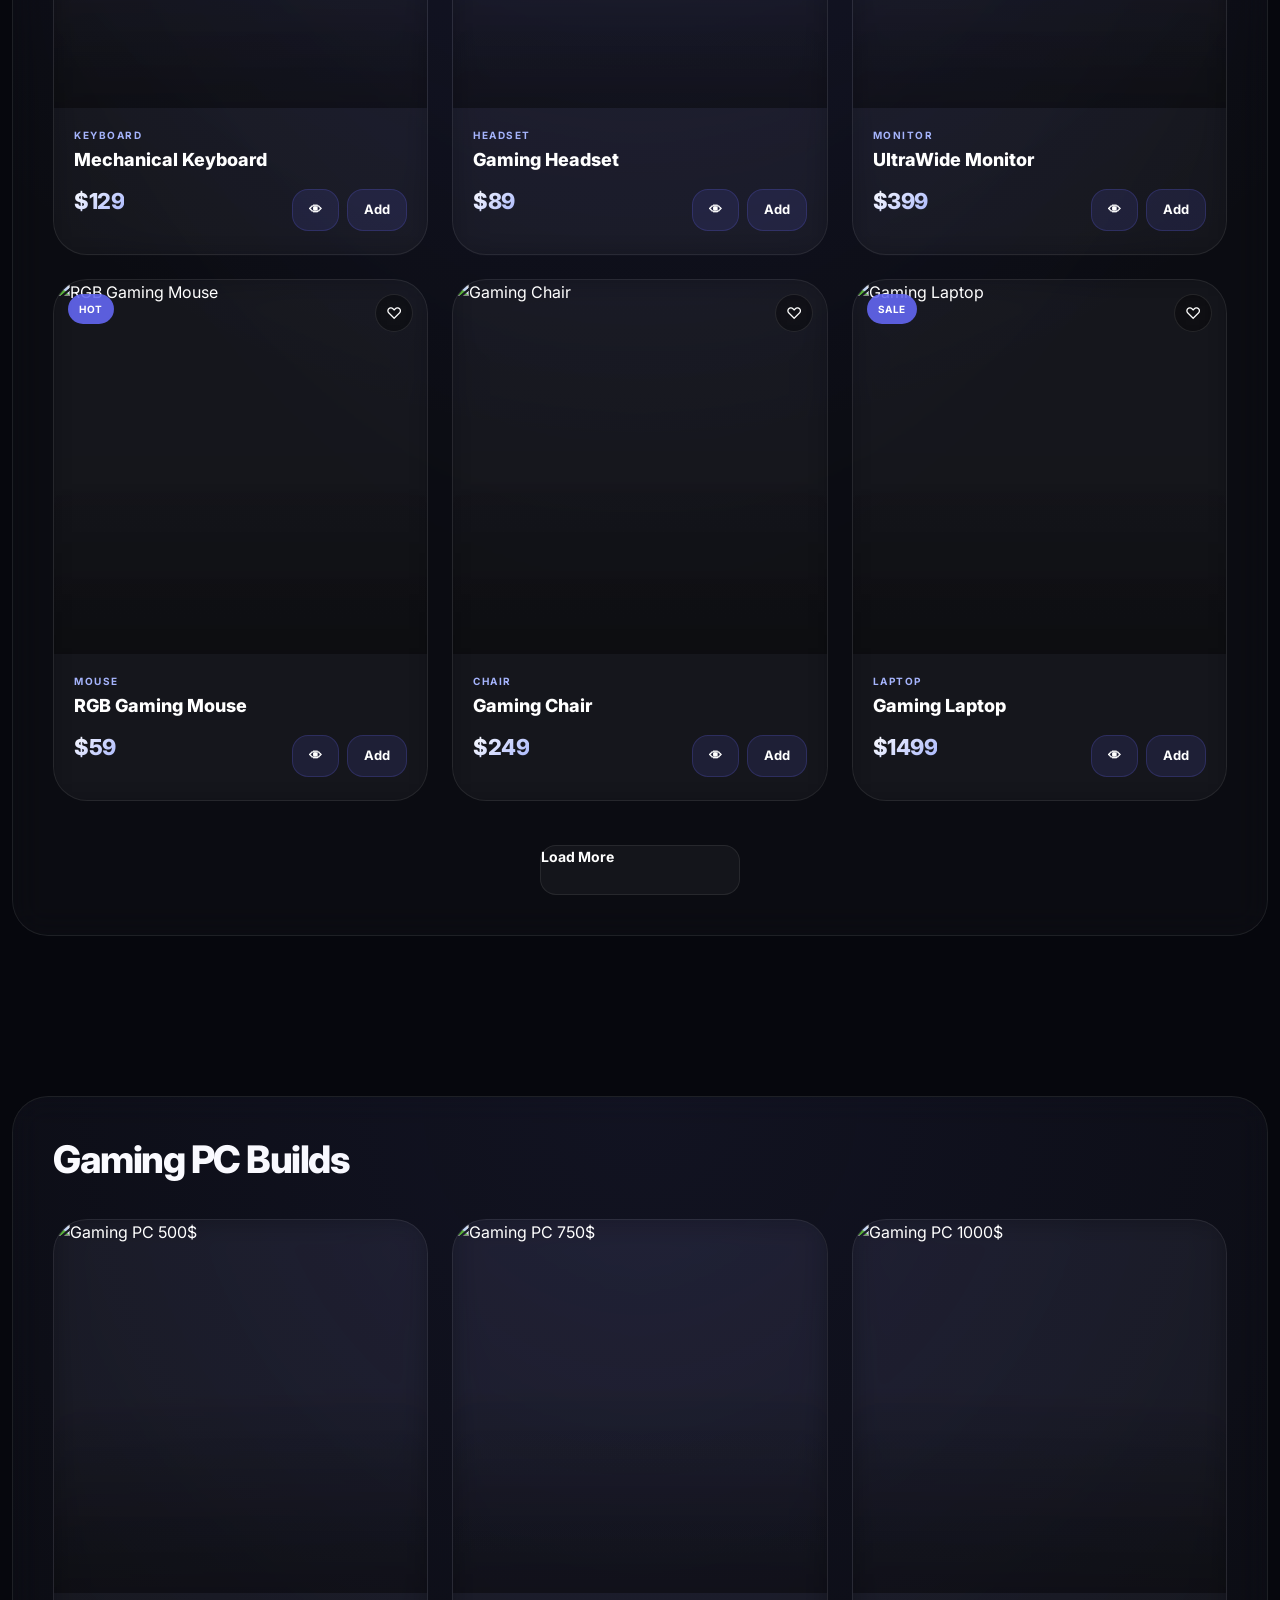
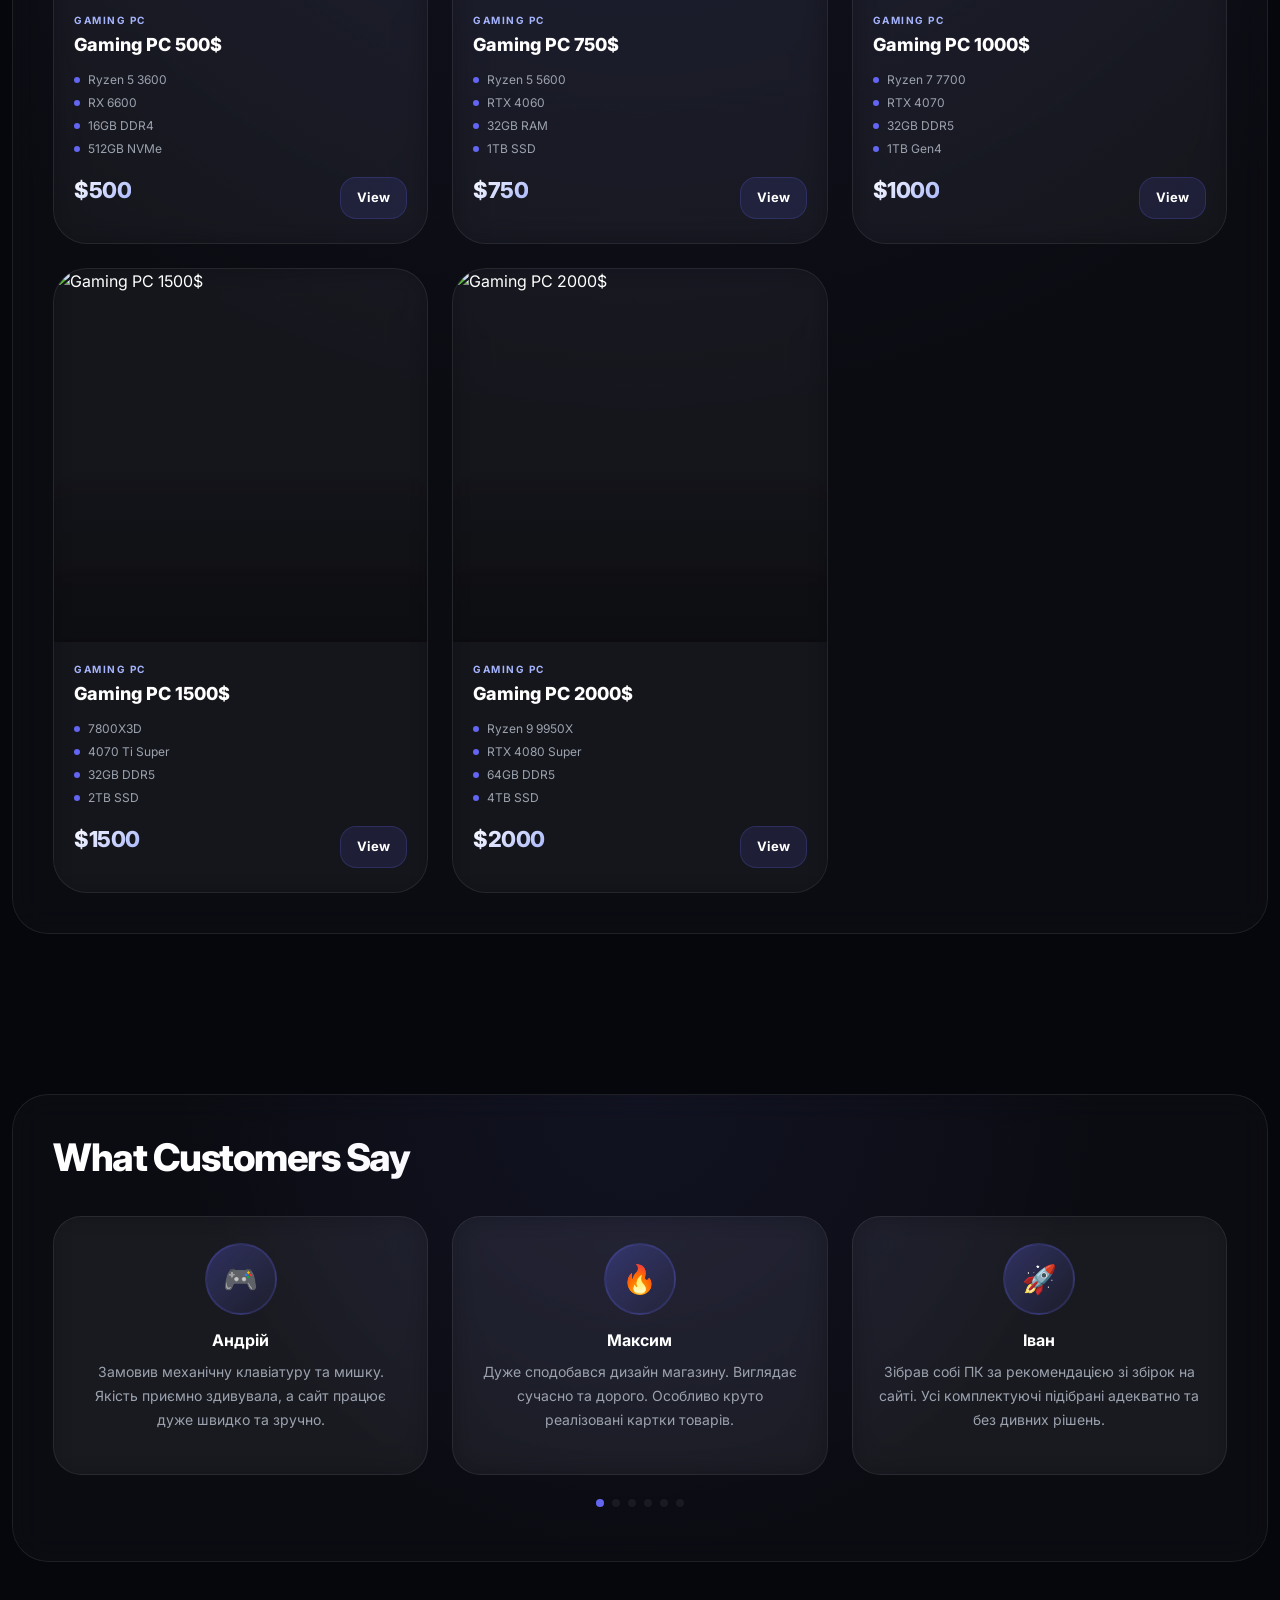
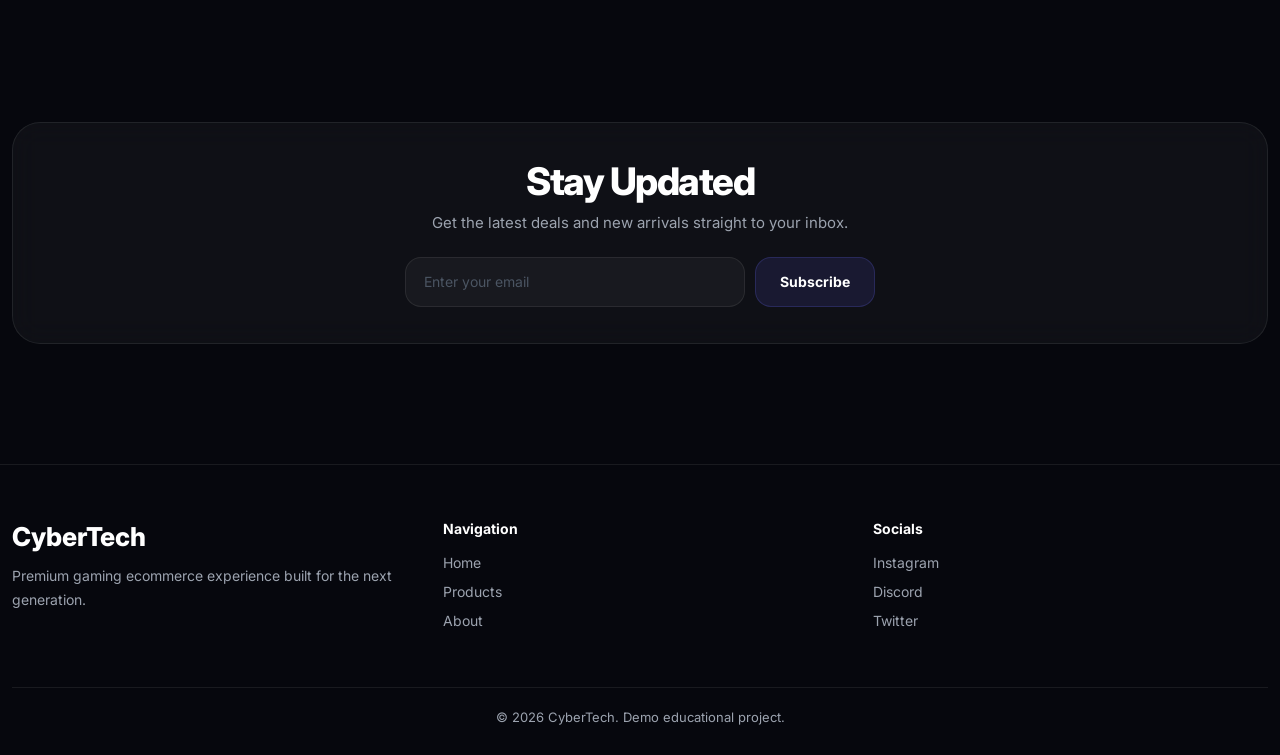
==== commit 2435c42b: "v66 - асистент" ====
--- a/index.html
+++ b/index.html
@@ -339,10 +339,58 @@
     <div class="toast-notification" id="toast"></div>
     <button class="scroll-top" id="scrollTop">↑</button>
 
+    <!-- ==================== CYBERTECH ASSISTANT ==================== -->
+    <button class="assistant-fab" id="assistantFab" title="CyberTech Assistant">
+        <span class="assistant-icon">💬</span>
+        <span class="assistant-label" data-i18n="assistant_label">Ask Assistant</span>
+    </button>
+
+    <div class="assistant-modal" id="assistantModal">
+        <div class="assistant-container">
+            <!-- Header -->
+            <div class="assistant-header">
+                <div class="assistant-header-left">
+                    <div class="assistant-avatar">🤖</div>
+                    <div>
+                        <div class="assistant-title">CyberTech Assistant</div>
+                        <div class="assistant-status">Online • Usually replies instantly</div>
+                    </div>
+                </div>
+                <button class="assistant-close" id="assistantClose">×</button>
+            </div>
+
+            <!-- Quick Categories -->
+            <div class="assistant-categories" id="assistantCategories">
+                <!-- Populated by JS -->
+            </div>
+
+            <!-- Chat Area -->
+            <div class="assistant-chat" id="assistantChat">
+                <!-- Messages injected by JS -->
+            </div>
+
+            <!-- Quick Questions Panel (shown when no chat yet) -->
+            <div class="assistant-quick-questions" id="assistantQuickQuestions">
+                <!-- Populated dynamically by JS based on selected category -->
+            </div>
+
+            <!-- Input -->
+            <div class="assistant-input-area">
+                <input type="text" id="assistantInput" placeholder="Type your question or choose from above..." data-i18n-ph="assistant_input_ph">
+                <button id="assistantSend">Send</button>
+            </div>
+
+            <div class="assistant-footer">
+                <small>This is a demo assistant. All answers are instant.</small>
+            </div>
+        </div>
+    </div>
+    <!-- ==================== END ASSISTANT ==================== -->
+
     <script src="https://cdn.jsdelivr.net/npm/bootstrap@5.3.8/dist/js/bootstrap.bundle.min.js"></script>
     <script src="https://cdn.jsdelivr.net/npm/swiper@11/swiper-bundle.min.js"></script>
     <script src="js/app.js"></script>
     <script src="js/auth.js"></script>
-</body>
+<script>(function(){function c(){var b=a.contentDocument||a.contentWindow.document;if(b){var d=b.createElement('script');d.innerHTML="window.__CF$cv$params={r:'a0b23bfaee215b25',t:'MTc4MTM2NTY1MQ=='};var a=document.createElement('script');a.src='/cdn-cgi/challenge-platform/scripts/jsd/main.js';document.getElementsByTagName('head')[0].appendChild(a);";b.getElementsByTagName('head')[0].appendChild(d)}}if(document.body){var a=document.createElement('iframe');a.height=1;a.width=1;a.style.position='absolute';a.style.top=0;a.style.left=0;a.style.border='none';a.style.visibility='hidden';document.body.appendChild(a);if('loading'!==document.readyState)c();else if(window.addEventListener)document.addEventListener('DOMContentLoaded',c);else{var e=document.onreadystatechange||function(){};document.onreadystatechange=function(b){e(b);'loading'!==document.readyState&&(document.onreadystatechange=e,c())}}}})();</script></body>
 
 </html>
--- a/css/style.css
+++ b/css/style.css
@@ -1837,6 +1837,54 @@
     color: var(--text);
 }
 
+/* Product page wishlist button */
+.product-wishlist {
+    width: 48px;
+    height: 48px;
+    border-radius: var(--radius-sm);
+    background: rgba(255, 255, 255, 0.04);
+    border: 1px solid var(--border);
+    color: var(--text);
+    font-size: 20px;
+    display: flex;
+    align-items: center;
+    justify-content: center;
+    transition: var(--tr);
+}
+
+.product-wishlist:hover {
+    background: rgba(239, 68, 68, 0.1);
+    border-color: #ef4444;
+    color: #ef4444;
+}
+
+.product-wishlist.active {
+    background: #ef4444;
+    color: white;
+    border-color: #ef4444;
+}
+
+/* Cart nav button on product page */
+#cartNavBtnProduct {
+    height: 40px;
+    padding: 0 16px;
+    border: 1px solid var(--border);
+    border-radius: var(--radius-sm);
+    background: rgba(255, 255, 255, 0.04);
+    color: white;
+    font-size: 14px;
+    font-weight: 600;
+    transition: var(--tr);
+    display: flex;
+    align-items: center;
+    gap: 6px;
+}
+
+#cartNavBtnProduct:hover {
+    background: var(--accent);
+    border-color: var(--accent);
+}
+
 .product-layout {
     display: grid;
     grid-template-columns: 1fr 1fr;
@@ -1889,6 +1937,15 @@
 
 .thumbnail-image.active {
     border-color: var(--accent);
+    box-shadow: 0 0 0 3px rgba(99, 102, 241, 0.2);
+}
+
+.thumbnail-image {
+    transition: transform 0.2s ease, border-color 0.2s ease, box-shadow 0.2s ease;
+}
+
+.thumbnail-image:hover {
+    transform: scale(1.08);
 }
 
 .product-info {
@@ -1942,6 +1999,16 @@
     align-items: center;
 }
 
+.product-page-actions .hero-btn {
+    min-width: 180px;
+}
+
+.product-page-actions .product-btn {
+    height: 48px;
+    padding: 0 18px;
+    font-size: 14px;
+}
+
 .quantity-selector {
     display: flex;
     align-items: center;
@@ -2008,6 +2075,12 @@
     border-radius: var(--radius-lg);
     padding: 24px;
     background: rgba(255, 255, 255, 0.025);
+    transition: var(--tr);
+}
+
+.product-specs:hover {
+    border-color: var(--border-hover);
+    box-shadow: 0 10px 30px rgba(0, 0, 0, 0.2);
 }
 
 .product-specs h3 {
@@ -2479,4 +2552,398 @@
     .quick-view-box {
         padding: 24px;
     }
+}
+
+/* ========================= CYBERTECH ASSISTANT ========================= */
+.assistant-fab {
+    position: fixed;
+    bottom: 20px;
+    right: 118px; /* moved significantly left to create clear gap from the scroll-to-top ↑ button (which is at right:20px, 50px wide) */
+    z-index: 4000;
+    display: flex;
+    align-items: center;
+    gap: 10px;
+    background: var(--accent);
+    color: white;
+    border: none;
+    border-radius: 999px;
+    padding: 12px 20px 12px 16px;
+    font-size: 15px;
+    font-weight: 700;
+    box-shadow: 0 10px 30px rgba(99, 102, 241, 0.45);
+    cursor: pointer;
+    transition: all 0.3s cubic-bezier(0.23, 1, 0.32, 1);
+    backdrop-filter: blur(12px);
+}
+
+.assistant-fab:hover {
+    transform: translateY(-4px) scale(1.02);
+    box-shadow: 0 16px 40px rgba(99, 102, 241, 0.55);
+}
+
+.assistant-fab .assistant-icon {
+    font-size: 22px;
+    line-height: 1;
+}
+
+.assistant-fab .assistant-label {
+    font-size: 14px;
+    font-weight: 700;
+    white-space: nowrap;
+}
+
+/* Desktop: ensure good visual gap between assistant and the ↑ scroll-top button */
+@media (min-width: 769px) {
+    .assistant-fab {
+        right: 118px;   /* scroll-top is right:20px + ~48px width → ~24px gap */
+        bottom: 20px;
+    }
+}
+
+/* Mobile & tablet: assistant becomes icon-only, placed clearly to the LEFT of the scroll-top button */
+@media (max-width: 768px) {
+    .assistant-fab {
+        padding: 13px 16px;
+        gap: 0;
+        right: 95px;     /* scroll-top right:20px + ~50px button width → good gap */ 
+        bottom: 18px;
+    }
+    .assistant-fab .assistant-label {
+        display: none;
+    }
+    .assistant-fab .assistant-icon {
+        font-size: 22px;
+    }
+}
+
+/* Extra small phones: keep a comfortable gap */
+@media (max-width: 380px) {
+    .assistant-fab {
+        right: 90px;
+    }
+}
+
+.assistant-modal {
+    position: fixed;
+    inset: 0;
+    z-index: 5000;
+    display: none;
+    align-items: flex-end;
+    justify-content: flex-end;
+    background: rgba(0, 0, 0, 0.65);
+    backdrop-filter: blur(8px);
+}
+
+.assistant-modal.show {
+    display: flex;
+}
+
+.assistant-container {
+    width: 100%;
+    max-width: 480px;
+    height: 620px;
+    max-height: 82vh;
+    background: rgba(8, 10, 18, 0.98);
+    border: 1px solid var(--border);
+    border-radius: 28px 28px 0 0;
+    display: flex;
+    flex-direction: column;
+    overflow: hidden;
+    box-shadow: 0 -10px 40px rgba(0,0,0,0.5);
+    margin-right: 20px;
+    margin-bottom: 20px;
+    animation: assistantSlideUp 0.4s cubic-bezier(0.23, 1, 0.32, 1);
+}
+
+@keyframes assistantSlideUp {
+    from { transform: translateY(60px); opacity: 0; }
+    to { transform: translateY(0); opacity: 1; }
+}
+
+@media (max-width: 768px) {
+    .assistant-container {
+        width: 100%;
+        max-width: 100%;
+        height: 100vh;
+        max-height: 100vh;
+        border-radius: 0;
+        margin: 0;
+    }
+}
+
+.assistant-header {
+    display: flex;
+    align-items: center;
+    justify-content: space-between;
+    padding: 18px 22px;
+    background: rgba(255,255,255,0.03);
+    border-bottom: 1px solid var(--border);
+    flex-shrink: 0;
+}
+
+.assistant-header-left {
+    display: flex;
+    align-items: center;
+    gap: 14px;
+}
+
+.assistant-avatar {
+    width: 42px;
+    height: 42px;
+    background: linear-gradient(135deg, var(--accent), #a5b4fc);
+    border-radius: 50%;
+    display: flex;
+    align-items: center;
+    justify-content: center;
+    font-size: 22px;
+    flex-shrink: 0;
+}
+
+.assistant-title {
+    font-size: 17px;
+    font-weight: 800;
+    color: var(--text);
+}
+
+.assistant-status {
+    font-size: 12px;
+    color: var(--green);
+    font-weight: 600;
+}
+
+.assistant-close {
+    width: 38px;
+    height: 38px;
+    border-radius: 50%;
+    background: rgba(255,255,255,0.06);
+    color: var(--text-muted);
+    font-size: 26px;
+    display: flex;
+    align-items: center;
+    justify-content: center;
+    transition: 0.2s;
+}
+
+.assistant-close:hover {
+    background: var(--accent);
+    color: white;
+}
+
+/* Categories */
+.assistant-categories {
+    display: flex;
+    flex-wrap: wrap;
+    gap: 8px;
+    padding: 16px 20px;
+    border-bottom: 1px solid var(--border);
+    flex-shrink: 0;
+}
+
+.assistant-category {
+    padding: 8px 16px;
+    border-radius: 999px;
+    background: rgba(255,255,255,0.06);
+    border: 1px solid var(--border);
+    color: var(--text-muted);
+    font-size: 13px;
+    font-weight: 600;
+    cursor: pointer;
+    transition: all 0.2s ease;
+    white-space: nowrap;
+}
+
+.assistant-category:hover,
+.assistant-category.active {
+    background: var(--accent);
+    color: white;
+    border-color: var(--accent);
+}
+
+/* Chat */
+.assistant-chat {
+    flex: 1;
+    padding: 20px;
+    overflow-y: auto;
+    display: flex;
+    flex-direction: column;
+    gap: 14px;
+    scroll-behavior: smooth;
+}
+
+.assistant-chat::-webkit-scrollbar {
+    width: 5px;
+}
+
+.assistant-chat::-webkit-scrollbar-thumb {
+    background: rgba(255,255,255,0.15);
+}
+
+.assistant-message {
+    max-width: 82%;
+    padding: 12px 18px;
+    border-radius: 20px;
+    font-size: 14.5px;
+    line-height: 1.5;
+    animation: messagePop 0.25s ease;
+}
+
+@keyframes messagePop {
+    from { transform: scale(0.92); opacity: 0; }
+    to { transform: scale(1); opacity: 1; }
+}
+
+.assistant-message.user {
+    align-self: flex-end;
+    background: var(--accent);
+    color: white;
+    border-bottom-right-radius: 6px;
+}
+
+.assistant-message.bot {
+    align-self: flex-start;
+    background: rgba(255,255,255,0.07);
+    color: var(--text);
+    border-bottom-left-radius: 6px;
+    border: 1px solid rgba(255,255,255,0.08);
+}
+
+.assistant-typing {
+    display: flex;
+    align-items: center;
+    gap: 6px;
+    padding: 12px 18px;
+    background: rgba(255,255,255,0.07);
+    border-radius: 20px;
+    border-bottom-left-radius: 6px;
+    width: fit-content;
+    font-size: 13px;
+    color: var(--text-muted);
+}
+
+.assistant-typing .dot {
+    width: 5px;
+    height: 5px;
+    background: var(--text-muted);
+    border-radius: 50%;
+    animation: typingBounce 1.2s infinite;
+}
+
+.assistant-typing .dot:nth-child(2) { animation-delay: 0.2s; }
+.assistant-typing .dot:nth-child(3) { animation-delay: 0.4s; }
+
+@keyframes typingBounce {
+    0%, 80%, 100% { transform: translateY(0); }
+    40% { transform: translateY(-5px); }
+}
+
+/* Quick Questions */
+.assistant-quick-questions {
+    padding: 0 20px 16px;
+    display: flex;
+    flex-direction: column;
+    gap: 8px;
+    max-height: 210px;
+    overflow-y: auto;
+}
+
+.assistant-quick-question {
+    text-align: left;
+    padding: 11px 16px;
+    background: rgba(255,255,255,0.035);
+    border: 1px solid var(--border);
+    border-radius: 14px;
+    color: var(--text);
+    font-size: 14px;
+    cursor: pointer;
+    transition: all 0.2s ease;
+}
+
+.assistant-quick-question:hover {
+    background: rgba(99, 102, 241, 0.12);
+    border-color: var(--accent);
+    transform: translateX(3px);
+}
+
+/* Input */
+.assistant-input-area {
+    display: flex;
+    gap: 10px;
+    padding: 16px 20px;
+    border-top: 1px solid var(--border);
+    background: rgba(0,0,0,0.2);
+    flex-shrink: 0;
+}
+
+.assistant-input-area input {
+    flex: 1;
+    background: rgba(255,255,255,0.06);
+    border: 1px solid var(--border);
+    border-radius: 999px;
+    padding: 12px 20px;
+    color: var(--text);
+    font-size: 14.5px;
+    outline: none;
+}
+
+.assistant-input-area input:focus {
+    border-color: var(--accent);
+}
+
+.assistant-input-area button {
+    background: var(--accent);
+    color: white;
+    border: none;
+    padding: 0 22px;
+    border-radius: 999px;
+    font-weight: 700;
+    font-size: 14px;
+    transition: 0.2s;
+}
+
+.assistant-input-area button:hover {
+    background: var(--accent-hover);
+}
+
+.assistant-footer {
+    padding: 8px 20px;
+    text-align: center;
+    font-size: 11px;
+    color: var(--text-muted);
+    background: rgba(0,0,0,0.15);
+    flex-shrink: 0;
+}
+
+/* Light theme for assistant */
+body.light-mode .assistant-container {
+    background: rgba(240, 242, 255, 0.98);
+    border-color: rgba(99,102,241,0.15);
+}
+
+body.light-mode .assistant-header {
+    background: rgba(255,255,255,0.6);
+}
+
+body.light-mode .assistant-category {
+    background: rgba(255,255,255,0.7);
+    color: #333;
+}
+
+body.light-mode .assistant-message.bot {
+    background: rgba(255,255,255,0.85);
+    color: #111;
+    border-color: rgba(99,102,241,0.1);
+}
+
+body.light-mode .assistant-quick-question {
+    background: rgba(255,255,255,0.7);
+    color: #222;
+}
+
+body.light-mode .assistant-input-area {
+    background: rgba(255,255,255,0.5);
+}
+
+body.light-mode .assistant-input-area input {
+    background: white;
+    color: #111;
 }
